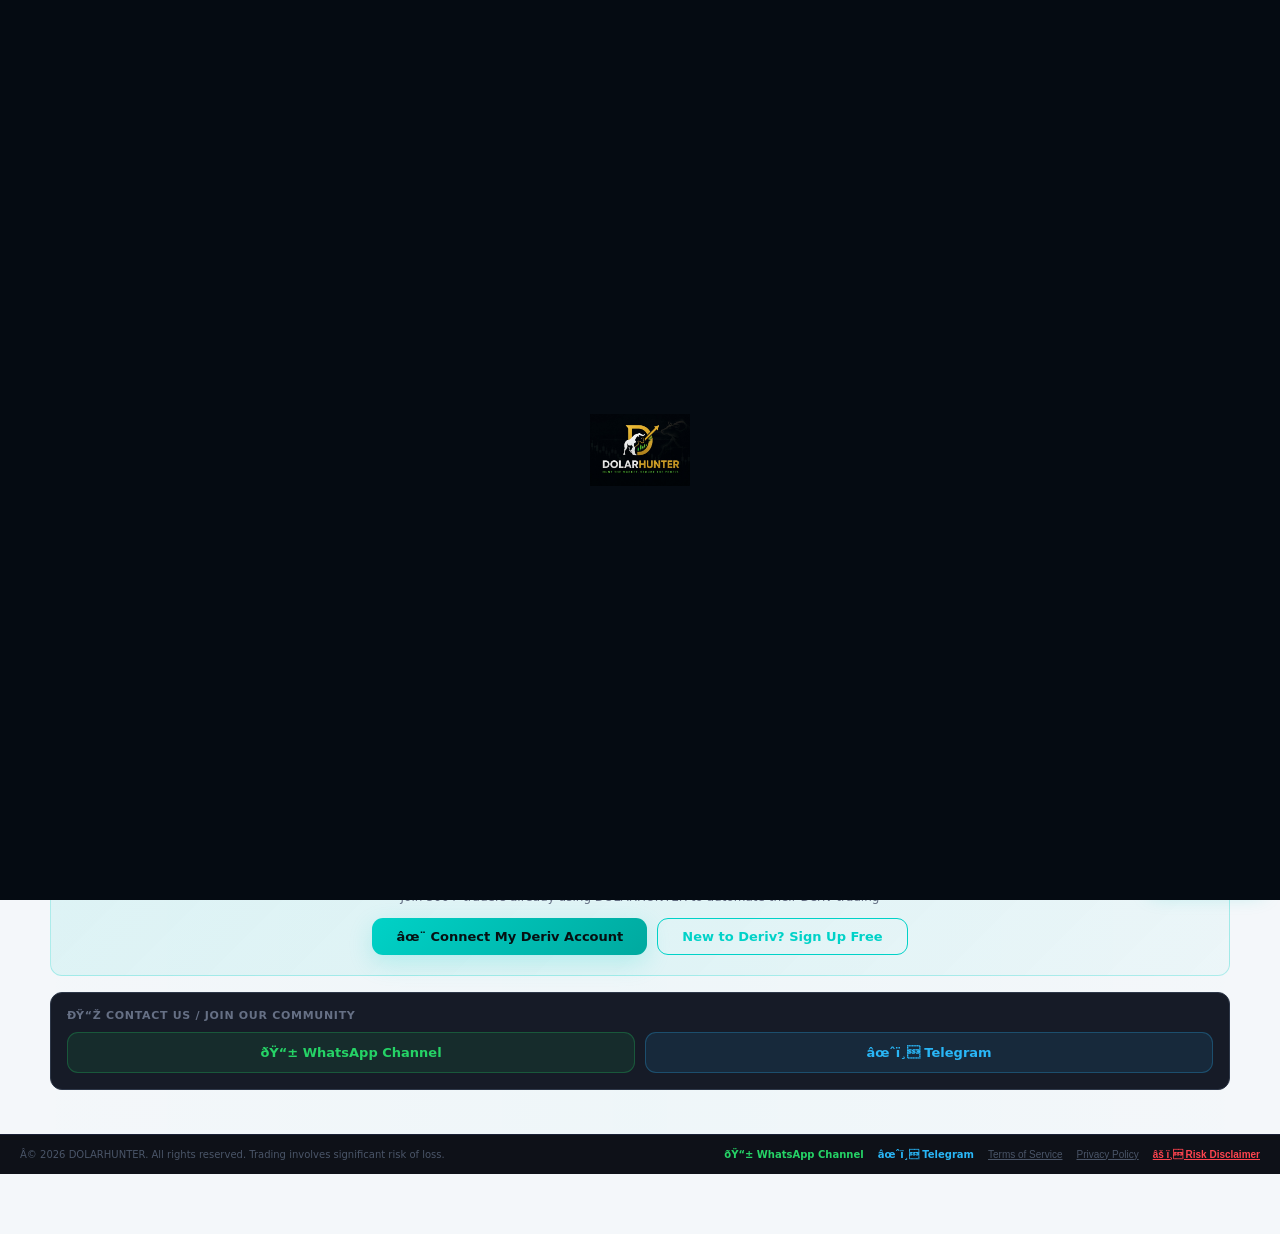
==== index.html @ e2e12a75 "Update DOLARHUNTER AI scanner and referral" ====
﻿<!DOCTYPE html>
<html lang="en">
<head>
    <meta charset="UTF-8">
    <meta name="viewport" content="width=device-width, initial-scale=1.0">
    <title>DOLARHUNTER | Smart Trading Platform</title>

    <!-- Google Analytics -->
    <script async src="https://www.googletagmanager.com/gtag/js?id=G-TRSEK0KK4P"></script>
    <script>
        window.dataLayer = window.dataLayer || [];
        function gtag(){dataLayer.push(arguments);}
        gtag('js', new Date());
        gtag('config', 'G-TRSEK0KK4P');
    </script>

    <!-- SEO Meta Tags -->
    <meta name="description" content="DOLARHUNTER â€” AI-powered automated trading platform built on Deriv. Real-time digit stats, AI scanner, automated bots, 68% avg win rate. Connect your Deriv account and start trading smarter.">
    <meta name="keywords" content="Deriv trading bot, automated trading, AI trading, digit stats, Deriv third party, trading platform, volatility indices bot">
    <meta name="author" content="DOLARHUNTER">
    <meta name="robots" content="index, follow">

    <!-- Favicon â€” shows logo in browser tab and Google results -->
    <link rel="icon" type="image/jpeg" href="logo.jpg">
    <link rel="apple-touch-icon" href="logo.jpg">
    <link rel="shortcut icon" href="logo.jpg">

    <!-- Open Graph â€” for WhatsApp, Facebook, Twitter previews -->
    <meta property="og:title" content="DOLARHUNTER | Smart AI Trading Platform">
    <meta property="og:description" content="AI-powered automated trading on Deriv. Real-time signals, digit stats, automated bots. Start trading smarter today.">
    <meta property="og:image" content="https://DOLARHUNTER.com/logo.jpg">
    <meta property="og:url" content="https://DOLARHUNTER.com">
    <meta property="og:type" content="website">
    <meta property="og:site_name" content="DOLARHUNTER">

    <!-- Twitter Card -->
    <meta name="twitter:card" content="summary">
    <meta name="twitter:title" content="DOLARHUNTER | Smart AI Trading Platform">
    <meta name="twitter:description" content="AI-powered automated trading on Deriv. Real-time signals, digit stats, automated bots.">
    <meta name="twitter:image" content="https://DOLARHUNTER.com/logo.jpg">

    <!-- Canonical URL -->
    <link rel="canonical" href="https://DOLARHUNTER.com">

    <style>
/* ============================================================
   DOLARHUNTER â€” Clean Dark Theme (Deriv-inspired)
   ============================================================ */
*,*::before,*::after{box-sizing:border-box;margin:0;padding:0;}
::-webkit-scrollbar{width:4px;height:4px;}
::-webkit-scrollbar-track{background:#1a1f2e;}
::-webkit-scrollbar-thumb{background:#2d3748;border-radius:2px;}
::-webkit-scrollbar-thumb:hover{background:#4a5568;}
:root{
    --bg:#0e1118;
    --bg2:#161b27;
    --bg3:#1e2534;
    --card:#1e2534;
    --border:#2d3748;
    --text:#e2e8f0;
    --muted:#718096;
    --dim:#4a5568;
    --pink:#ff444f;
    --teal:#00d2c8;
    --green:#00d79e;
    --red:#ff444f;
    --amber:#f6c343;
    --blue:#4299e1;
    --purple:#9f7aea;
}
body{font-family:'Inter',system-ui,sans-serif;background:var(--bg);color:var(--text);min-height:100vh;overflow-x:hidden;display:flex;flex-direction:column;user-select:none;padding-bottom:0;}
::selection{background:#ff444f33;color:#fff;}

/* â”€â”€ Header â”€â”€ */
header{height:56px;background:var(--bg2);border-bottom:1px solid var(--border);display:flex;align-items:center;justify-content:space-between;padding:0 16px;flex-shrink:0;}
.logo{font-size:18px;font-weight:900;letter-spacing:-.5px;}
.logo span{color:var(--teal);}
.header-right{display:flex;align-items:center;gap:10px;}
.balance-badge{background:var(--bg3);border:1px solid var(--border);border-radius:8px;padding:5px 12px;font-size:12px;font-weight:700;color:var(--teal);display:flex;align-items:center;gap:6px;}
.status-dot{width:7px;height:7px;border-radius:50%;background:var(--red);flex-shrink:0;}
.status-dot.live{background:var(--green);}

/* â”€â”€ Nav â”€â”€ */
nav{height:44px;background:var(--bg2);border-bottom:1px solid var(--border);display:flex;align-items:center;padding:0 12px;gap:2px;flex-shrink:0;overflow-x:auto;}
.tab-btn{padding:6px 14px;border-radius:6px;font-size:12px;font-weight:600;white-space:nowrap;color:var(--muted);cursor:pointer;border:none;background:transparent;transition:all .15s;}
.tab-btn:hover{background:var(--bg3);color:var(--text);}
.tab-btn.active{background:var(--teal);color:#000;font-weight:700;}

/* â”€â”€ Main â”€â”€ */
/* The whole page scrolls as one normal document now (sticky-footer
   pattern below) instead of each pane scrolling in an isolated,
   height-clipped box â€” that isolation was what squeezed the footer up
   against page content. `main` still fills any leftover viewport space
   when content is short, so the footer naturally sits at the bottom
   instead of floating mid-page. */
main{flex:1;position:relative;}
.tab-pane{display:none;width:100%;}
.tab-pane.active{display:flex;}
.tab-pane.scroll{display:none;}
.tab-pane.scroll.active{display:block;}
/* DBot and Chart are full-height "app" views (sidebars, live chart) â€”
   give them a real minimum height so they still fill the screen the way
   they always did, without clipping the page if their own internal
   panels ever need more room than the viewport. */
#bot-pane.active,#chart-pane.active{min-height:calc(100vh - 156px);}

/* â”€â”€ Inputs/Select â”€â”€ */
input,select{background:var(--bg);border:1px solid var(--border);color:var(--text);border-radius:6px;padding:7px 10px;font-size:12px;outline:none;font-family:inherit;width:100%;transition:border-color .15s;}
input:focus,select:focus{border-color:var(--teal);}
select option{background:var(--bg2);}
input::placeholder{color:var(--dim);}

/* â”€â”€ Buttons â”€â”€ */
.btn{border:none;border-radius:8px;font-weight:700;cursor:pointer;transition:all .15s;display:inline-flex;align-items:center;justify-content:center;gap:6px;font-family:inherit;}
.btn-teal{background:var(--teal);color:#000;}
.btn-teal:hover{opacity:.9;transform:translateY(-1px);}
.btn-red{background:var(--red);color:#fff;}
.btn-red:hover{opacity:.9;}
.btn-green{background:var(--green);color:#000;}
.btn-green:hover{opacity:.9;}
.btn-ghost{background:var(--bg3);color:var(--muted);border:1px solid var(--border);}
.btn-ghost:hover{color:var(--text);border-color:var(--teal);}
.btn-amber{background:var(--amber);color:#000;}
.btn-run{background:var(--teal);color:#000;font-size:14px;font-weight:900;padding:14px 32px;border-radius:8px;letter-spacing:.03em;box-shadow:0 4px 20px #00d2c844;}
.btn-run:hover{opacity:.9;transform:translateY(-1px);}
.btn-stop{background:var(--red);color:#fff;font-size:14px;font-weight:900;padding:14px 32px;border-radius:8px;}

/* â”€â”€ Cards â”€â”€ */
.card{background:var(--card);border:1px solid var(--border);border-radius:10px;}
.card-sm{background:var(--bg2);border:1px solid var(--border);border-radius:8px;}

/* â”€â”€ Badge â”€â”€ */
.badge{display:inline-flex;align-items:center;padding:2px 8px;border-radius:20px;font-size:10px;font-weight:700;}
.badge-green{background:#00d79e18;color:var(--green);border:1px solid #00d79e33;}
.badge-red{background:#ff444f18;color:var(--red);border:1px solid #ff444f33;}
.badge-amber{background:#f6c34318;color:var(--amber);border:1px solid #f6c34333;}
.badge-teal{background:#00d2c818;color:var(--teal);border:1px solid #00d2c833;}
.badge-purple{background:#9f7aea18;color:var(--purple);border:1px solid #9f7aea33;}
.badge-blue{background:#4299e118;color:var(--blue);border:1px solid #4299e133;}

/* â”€â”€ Separator â”€â”€ */
.sep{border:none;border-top:1px solid var(--border);}

/* â”€â”€ Sidebar â”€â”€ */
.sidebar{width:240px;flex-shrink:0;background:var(--bg2);border-right:1px solid var(--border);display:flex;flex-direction:column;overflow:hidden;}
.sidebar-right{width:280px;flex-shrink:0;background:var(--bg2);border-left:1px solid var(--border);display:flex;flex-direction:column;overflow:hidden;}

/* â”€â”€ Section header â”€â”€ */
.sec-head{font-size:10px;font-weight:700;color:var(--muted);text-transform:uppercase;letter-spacing:.08em;padding:10px 14px 6px;}

/* â”€â”€ Bot bar â”€â”€ */
#bot-bar{position:fixed;bottom:0;left:0;right:0;z-index:999;background:var(--bg2);border-top:1px solid var(--border);padding:10px 16px;display:flex;align-items:center;gap:12px;}
body{padding-bottom:60px;}

/* â”€â”€ D-Circles â”€â”€ */
.d-circle{width:66px;height:66px;border-radius:50%;display:flex;flex-direction:column;align-items:center;justify-content:center;cursor:pointer;border:2px solid var(--border);background:var(--bg3);transition:all .2s;user-select:none;}
.d-circle:hover{transform:scale(1.08);}
.d-circle.r0{background:linear-gradient(135deg,#00d79e,#00a07a);border-color:#00d79e;color:#000;}
.d-circle.r1{background:linear-gradient(135deg,#00d2c8,#008a84);border-color:#00d2c8;color:#000;}
.d-circle.r8{background:linear-gradient(135deg,#f6c343,#c49a00);border-color:#f6c343;color:#000;}
.d-circle.r9{background:linear-gradient(135deg,#ff444f,#c0001a);border-color:#ff444f;color:#fff;}
.d-circle.pred{box-shadow:0 0 0 3px var(--teal),0 0 16px #00d2c844;}

/* â”€â”€ Transaction rows (like screenshot) â”€â”€ */
.tx-row{display:flex;align-items:center;padding:12px 16px;border-bottom:1px solid var(--border);gap:12px;font-size:12px;transition:background .15s;}
.tx-row:hover{background:var(--bg3);}
.tx-type-icon{width:44px;height:44px;border-radius:8px;background:var(--bg3);display:flex;align-items:center;justify-content:center;flex-shrink:0;font-size:18px;}
.tx-spots{flex:1;}
.tx-entry{display:flex;align-items:center;gap:6px;margin-bottom:4px;}
.tx-exit{display:flex;align-items:center;gap:6px;}
.spot-dot{width:8px;height:8px;border-radius:50%;flex-shrink:0;}
.spot-dot.entry{background:var(--red);}
.spot-dot.exit{background:transparent;border:2px solid var(--muted);}
.tx-price{color:var(--text);font-family:monospace;font-weight:600;}
.tx-pnl{text-align:right;}
.tx-stake{color:var(--muted);font-size:11px;}
.tx-profit{color:var(--green);font-weight:700;font-size:13px;}
.tx-profit.loss{color:var(--red);}

/* â”€â”€ Summary bottom bar (like screenshot) â”€â”€ */
.summary-bar{background:var(--bg2);border-top:1px solid var(--border);padding:14px 16px;display:grid;grid-template-columns:1fr 1fr 1fr;gap:12px;flex-shrink:0;}
.summary-item{text-align:center;}
.summary-label{font-size:10px;color:var(--muted);margin-bottom:4px;font-weight:600;text-transform:uppercase;}
.summary-value{font-size:15px;font-weight:900;}

/* â”€â”€ Panel tabs (Summary/Transactions/Journal) â”€â”€ */
.panel-tabs{display:flex;border-bottom:1px solid var(--border);flex-shrink:0;}
.panel-tab{flex:1;padding:10px;text-align:center;font-size:12px;font-weight:600;color:var(--muted);cursor:pointer;border:none;background:transparent;border-bottom:2px solid transparent;transition:all .15s;}
.panel-tab.active{color:var(--teal);border-bottom-color:var(--teal);}

/* â”€â”€ AI Scanner â”€â”€ */
.scanner-signal{background:var(--bg3);border:1px solid var(--border);border-radius:8px;padding:12px;transition:all .15s;}
.scanner-signal.strong{border-color:var(--green);}
.scanner-signal.medium{border-color:var(--amber);}

/* â”€â”€ Market selector â”€â”€ */
.market-item{padding:8px 12px;cursor:pointer;border-radius:6px;font-size:12px;font-weight:500;color:var(--muted);display:flex;align-items:center;gap:8px;transition:all .15s;border-left:3px solid transparent;}
.market-item:hover{background:var(--bg3);color:var(--text);}
.market-item.active{background:#00d2c810;color:var(--teal);border-left-color:var(--teal);}

/* â”€â”€ Progress bar â”€â”€ */
.pbar{height:4px;background:var(--border);border-radius:2px;overflow:hidden;}
.pbar-fill{height:100%;border-radius:2px;transition:width .6s;}

/* â”€â”€ Notification â”€â”€ */
#notif-wrap{position:fixed;top:70px;right:14px;z-index:9999;display:flex;flex-direction:column;gap:8px;max-width:290px;pointer-events:none;}
.notif{background:var(--bg3);border:1px solid var(--teal);border-radius:10px;padding:12px 14px;box-shadow:0 8px 24px #00000055;animation:nIn .3s ease;pointer-events:all;}
.notif.err{border-color:var(--red);}
.notif.warn{border-color:var(--amber);}
@keyframes nIn{from{opacity:0;transform:translateX(20px);}to{opacity:1;transform:translateX(0);}}

/* â”€â”€ Journal line â”€â”€ */
.jline{font-size:10px;padding:2px 0;font-family:monospace;}
.jline.w{color:var(--green);}
.jline.l{color:var(--red);}
.jline.i{color:var(--blue);}
.jline.x{color:var(--amber);}
.jline.d{color:var(--muted);}

/* â”€â”€ Dir button â”€â”€ */
.dir-btn{padding:6px 14px;border-radius:6px;font-size:11px;font-weight:700;border:1px solid var(--border);background:var(--bg);color:var(--muted);cursor:pointer;transition:all .15s;}
.dir-btn.pos{border-color:var(--teal);background:#00d2c814;color:var(--teal);}
.dir-btn.neg{border-color:var(--red);background:#ff444f14;color:var(--red);}

/* â”€â”€ Chart iframe â”€â”€ */
.chart-frame{flex:1;border:none;width:100%;min-height:0;display:block;}

/* â”€â”€ Iframe container â”€â”€ */
.iframe-wrap{flex:1;display:flex;flex-direction:column;overflow:hidden;min-height:0;}

/* â”€â”€ Accumulators â€” compact responsive layout â”€â”€ */
#accu-pane{padding:12px;}
#accu-pane .accu-wrap{max-width:900px;margin:0 auto;display:flex;flex-direction:column;gap:10px;}
.accu-row-2{display:grid;grid-template-columns:1fr 1fr;gap:10px;}
.accu-row-3{display:grid;grid-template-columns:1fr 1fr 1fr;gap:8px;}
.accu-card{padding:12px;}

/* â”€â”€ APA style selector â”€â”€ */
.apa-style-btn.apa-style-active{border-color:var(--teal);background:#00d2c814;color:var(--teal);}
.apa-style-btn.apa-style-active span{color:inherit;}

@media(max-width:768px){
    /* Hide sidebars by default on mobile */
    .sidebar,.sidebar-right{ display:none; }

    /* DBot mobile layout â€” show settings as bottom sheet */
    #bot-pane.active { flex-direction: column !important; }
    #bot-pane .sidebar {
        display: flex !important;
        width: 100% !important;
        max-height: 0;
        overflow: hidden;
        transition: max-height 0.3s ease;
        border-right: none !important;
        border-top: 1px solid var(--border);
        order: 2;
    }
    #bot-pane .sidebar.mobile-open {
        max-height: 70vh;
        overflow-y: auto;
    }
    #bot-pane > div:not(.sidebar):not(.sidebar-right) {
        order: 1;
        min-height: 0;
        flex: 1;
    }
    /* Hide right AI panel on mobile */
    #bot-pane .sidebar-right { display: none !important; }

    /* Mobile bot toggle button */
    #mobile-bot-settings-btn {
        display: flex !important;
    }

    /* Accumulators â€” stack to single column on mobile */
    .accu-row-2,.accu-row-3{grid-template-columns:1fr;}
    #accu-pane{padding:10px;}
}
@media(min-width:769px){
    #mobile-bot-settings-btn { display: none !important; }
}
/* â”€â”€ Testimonials marquee â€” auto-scrolls right to left â”€â”€ */
.testimonial-viewport{overflow:hidden;position:relative;-webkit-mask-image:linear-gradient(90deg,transparent,#000 24px,#000 calc(100% - 24px),transparent);mask-image:linear-gradient(90deg,transparent,#000 24px,#000 calc(100% - 24px),transparent);}
.testimonial-track{display:flex;flex-direction:row;gap:10px;width:max-content;animation:testimonialMarquee 42s linear infinite;}
.testimonial-viewport:hover .testimonial-track{animation-play-state:paused;}
@keyframes testimonialMarquee{from{transform:translateX(0);}to{transform:translateX(-50%);}}
@media(max-width:768px){.testimonial-track{animation-duration:30s;}}
    </style>
    <link rel="stylesheet" href="styles.css">
</head>
<body style="margin:0;">
<div id="dolarhunter-splash">
    <img src="logo.jpg" alt="DOLARHUNTER">
</div>

<!-- Notifications -->
<div id="notif-wrap"></div>

<!-- â•â•â• HEADER â•â•â• -->
<header class="dh-topbar">

    <div class="dh-brand-simple"><span>DOLAR</span><img src="logo-icon.png" alt=""><span>HUNTER</span></div>

    <div class="dh-topbar-right">
    <div class="dh-social-links">
        <a
            class="dh-social-btn dh-whatsapp"
            href="https://whatsapp.com/channel/0029VbCwz36GU3BGMCt37r0F"
            target="_blank"
            rel="noopener noreferrer"
            aria-label="Join DOLARHUNTER WhatsApp Channel"
            title="DOLARHUNTER WhatsApp Channel">
            <span>WhatsApp</span>
        </a>

        <a
            class="dh-social-btn dh-telegram"
            href="https://t.me/+NqKRAjOqnmA1MjI8"
            target="_blank"
            rel="noopener noreferrer"
            aria-label="Join DOLARHUNTER Telegram"
            title="DOLARHUNTER Telegram">
            <span>Telegram</span>
        </a>
    </div>
    <button
        id="theme-toggle"
        class="dh-theme-toggle"
        type="button"
        onclick="toggleTheme()"
        aria-label="Toggle light and dark mode"
        title="Toggle theme">
        <span id="theme-icon">☀</span>
        <span id="theme-label">Light</span>
    </button>

        <div class="dh-market-live">
            <span></span>
            LIVE
        </div>

        <button onclick="loginWithDeriv()"
                id="btn-login"
                class="dh-btn-login">
            Log in
        </button>

        <button onclick="signUpWithDeriv()"
                id="btn-signup"
                class="dh-btn-signup">
            Sign up
        </button>

    </div>

</header>

<!-- â•â•â• NAV â•â•â• -->
<nav>
    <button id="tab-btn-dashboard" onclick="switchTab('dashboard')" class="tab-btn active">ðŸ“Š Dashboard</button>
    <button id="tab-btn-accu"      onclick="switchTab('accu')"      class="tab-btn">ðŸ“ˆ Accumulators</button>
    <button id="tab-btn-bulk"      onclick="switchTab('bulk')"      class="tab-btn">ðŸ“¦ Bulk Trading</button>
    <button id="tab-btn-scanner"   onclick="switchTab('scanner')"   class="tab-btn">ðŸ§  AI Scanner</button>
    <button id="tab-btn-bot"       onclick="switchTab('bot')"       class="tab-btn">ðŸ¤– DBot</button>
    <button id="tab-btn-chart"     onclick="switchTab('chart')"     class="tab-btn">ðŸ“ˆ Chart</button>
    <button id="tab-btn-digits"    onclick="switchTab('digits')"    class="tab-btn">0ï¸âƒ£ D-Stats</button>
    <button id="tab-btn-mt5"       onclick="switchTab('mt5')"       class="tab-btn">ðŸ“Š MT5 Signals</button>
</nav>

<!-- â•â•â• MAIN â•â•â• -->
<main>

<!-- â”€â”€ DASHBOARD â”€â”€ -->
<div id="dashboard-pane" class="tab-pane scroll active" style="padding:16px;">
    <div style="max-width:680px;margin:0 auto;">

        <!-- Auth card -->
        <div id="auth-card" class="card" style="padding:40px;text-align:center;margin-bottom:16px;">
            <div style="width:64px;height:64px;border-radius:50%;background:#00d2c818;border:2px solid var(--teal);display:flex;align-items:center;justify-content:center;font-size:28px;margin:0 auto 16px;">ðŸ’Ž</div>
            <h2 style="font-size:22px;font-weight:900;margin-bottom:8px;">Welcome to <span class="dh-welcome-dolar">DOLAR</span><span class="dh-welcome-hunter">HUNTER</span></h2>
            <p style="color:var(--muted);font-size:13px;margin-bottom:24px;">Connect your Deriv account to start AI-powered automated trading.</p>
            <button onclick="loginWithDeriv()" class="btn btn-teal" style="width:100%;padding:14px;font-size:14px;border-radius:8px;margin-bottom:10px;">âœ¨ Connect My Deriv Account</button>
            <button onclick="signUpWithDeriv()" class="btn btn-ghost" style="width:100%;padding:12px;font-size:13px;border-radius:8px;">New to Deriv? Create Free Account â†’</button>
            <div id="conn-status" style="display:none;margin-top:12px;font-size:11px;padding:10px;border-radius:8px;border:1px solid var(--border);color:var(--muted);"></div>
        </div>

        <!-- Testimonials & Stats â€” always visible -->
        <div style="margin-bottom:16px;">

            <!-- Platform stats bar -->
            <div style="display:grid;grid-template-columns:repeat(4,1fr);gap:10px;margin-bottom:16px;">
                <div style="background:var(--bg2);border:1px solid var(--border);border-radius:10px;padding:14px;text-align:center;">
                    <div style="font-size:22px;font-weight:900;color:var(--teal);">2,840+</div>
                    <div style="font-size:10px;color:var(--muted);margin-top:3px;text-transform:uppercase;font-weight:700;">Trades Executed</div>
                </div>
                <div style="background:var(--bg2);border:1px solid var(--border);border-radius:10px;padding:14px;text-align:center;">
                    <div style="font-size:22px;font-weight:900;color:var(--green);">68%</div>
                    <div style="font-size:10px;color:var(--muted);margin-top:3px;text-transform:uppercase;font-weight:700;">Avg Win Rate</div>
                </div>
                <div style="background:var(--bg2);border:1px solid var(--border);border-radius:10px;padding:14px;text-align:center;">
                    <div style="font-size:22px;font-weight:900;color:var(--amber);">500+</div>
                    <div style="font-size:10px;color:var(--muted);margin-top:3px;text-transform:uppercase;font-weight:700;">Active Users</div>
                </div>
                <div style="background:var(--bg2);border:1px solid var(--border);border-radius:10px;padding:14px;text-align:center;">
                    <div style="font-size:22px;font-weight:900;color:#ff444f;">4.8 â­</div>
                    <div style="font-size:10px;color:var(--muted);margin-top:3px;text-transform:uppercase;font-weight:700;">User Rating</div>
                </div>
            </div>

            <!-- Testimonials -->
            <div style="background:var(--bg2);border:1px solid var(--border);border-radius:12px;padding:16px;margin-bottom:16px;">
                <div style="font-size:11px;font-weight:900;color:var(--muted);text-transform:uppercase;letter-spacing:.08em;margin-bottom:12px;">ðŸ’¬ What Our Traders Say</div>
                <div class="testimonial-viewport">
                <div class="testimonial-track">

                    <!-- Testimonial 1 -->
                    <div style="background:var(--bg);border:1px solid var(--border);border-radius:10px;padding:14px;min-width:260px;max-width:260px;scroll-snap-align:start;flex-shrink:0;">
                        <div style="display:flex;align-items:center;gap:10px;margin-bottom:8px;">
                            <div style="width:38px;height:38px;border-radius:50%;background:linear-gradient(135deg,#00d2c8,#00a09a);display:flex;align-items:center;justify-content:center;font-size:16px;font-weight:900;color:#000;flex-shrink:0;">J</div>
                            <div>
                                <div style="font-size:12px;font-weight:900;color:var(--text);">James M.</div>
                                <div style="font-size:10px;color:var(--muted);">Nairobi, Kenya</div>
                            </div>
                            <div style="margin-left:auto;color:#fbbf24;font-size:12px;">â˜…â˜…â˜…â˜…â˜…</div>
                        </div>
                        <p style="font-size:11px;color:var(--muted);line-height:1.5;">"The AI scanner is incredible. It told me to trade Even Only on V50 at 89% confidence and I won 8 trades in a row. Best trading platform I've used!"</p>
                        <div style="font-size:9px;color:var(--dim);margin-top:8px;">Verified Trader Â· 3 days ago</div>
                    </div>

                    <!-- Testimonial 2 -->
                    <div style="background:var(--bg);border:1px solid var(--border);border-radius:10px;padding:14px;min-width:260px;max-width:260px;scroll-snap-align:start;flex-shrink:0;">
                        <div style="display:flex;align-items:center;gap:10px;margin-bottom:8px;">
                            <div style="width:38px;height:38px;border-radius:50%;background:linear-gradient(135deg,#9f7aea,#6d28d9);display:flex;align-items:center;justify-content:center;font-size:16px;font-weight:900;color:#fff;flex-shrink:0;">S</div>
                            <div>
                                <div style="font-size:12px;font-weight:900;color:var(--text);">Sarah K.</div>
                                <div style="font-size:10px;color:var(--muted);">Lagos, Nigeria</div>
                            </div>
                            <div style="margin-left:auto;color:#fbbf24;font-size:12px;">â˜…â˜…â˜…â˜…â˜…</div>
                        </div>
                        <p style="font-size:11px;color:var(--muted);line-height:1.5;">"I was skeptical at first but the bot actually works! Made $120 profit in my first week. The stop loss feature saved me when the market reversed. 10/10!"</p>
                        <div style="font-size:9px;color:var(--dim);margin-top:8px;">Verified Trader Â· 1 week ago</div>
                    </div>

                    <!-- Testimonial 3 -->
                    <div style="background:var(--bg);border:1px solid var(--border);border-radius:10px;padding:14px;min-width:260px;max-width:260px;scroll-snap-align:start;flex-shrink:0;">
                        <div style="display:flex;align-items:center;gap:10px;margin-bottom:8px;">
                            <div style="width:38px;height:38px;border-radius:50%;background:linear-gradient(135deg,#f59e0b,#d97706);display:flex;align-items:center;justify-content:center;font-size:16px;font-weight:900;color:#000;flex-shrink:0;">D</div>
                            <div>
                                <div style="font-size:12px;font-weight:900;color:var(--text);">David O.</div>
                                <div style="font-size:10px;color:var(--muted);">Accra, Ghana</div>
                            </div>
                            <div style="margin-left:auto;color:#fbbf24;font-size:12px;">â˜…â˜…â˜…â˜…â˜†</div>
                        </div>
                        <p style="font-size:11px;color:var(--muted);line-height:1.5;">"The digit stats are exactly like Deriv's own platform. I use the AI scanner every morning to find the best market before I start trading. Very professional!"</p>
                        <div style="font-size:9px;color:var(--dim);margin-top:8px;">Verified Trader Â· 2 weeks ago</div>
                    </div>

                    <!-- Testimonial 4 -->
                    <div style="background:var(--bg);border:1px solid var(--border);border-radius:10px;padding:14px;min-width:260px;max-width:260px;scroll-snap-align:start;flex-shrink:0;">
                        <div style="display:flex;align-items:center;gap:10px;margin-bottom:8px;">
                            <div style="width:38px;height:38px;border-radius:50%;background:linear-gradient(135deg,#ff444f,#c0001a);display:flex;align-items:center;justify-content:center;font-size:16px;font-weight:900;color:#fff;flex-shrink:0;">A</div>
                            <div>
                                <div style="font-size:12px;font-weight:900;color:var(--text);">Amina B.</div>
                                <div style="font-size:10px;color:var(--muted);">Dar es Salaam, Tanzania</div>
                            </div>
                            <div style="margin-left:auto;color:#fbbf24;font-size:12px;">â˜…â˜…â˜…â˜…â˜…</div>
                        </div>
                        <p style="font-size:11px;color:var(--muted);line-height:1.5;">"Finally a platform that works on my phone! The AI auto-update feature is amazing â€” it changes direction based on market conditions automatically. Love it!"</p>
                        <div style="font-size:9px;color:var(--dim);margin-top:8px;">Verified Trader Â· 5 days ago</div>
                    </div>

                    <!-- Testimonial 5 -->
                    <div style="background:var(--bg);border:1px solid var(--border);border-radius:10px;padding:14px;min-width:260px;max-width:260px;scroll-snap-align:start;flex-shrink:0;">
                        <div style="display:flex;align-items:center;gap:10px;margin-bottom:8px;">
                            <div style="width:38px;height:38px;border-radius:50%;background:linear-gradient(135deg,#10b981,#059669);display:flex;align-items:center;justify-content:center;font-size:16px;font-weight:900;color:#fff;flex-shrink:0;">P</div>
                            <div>
                                <div style="font-size:12px;font-weight:900;color:var(--text);">Peter N.</div>
                                <div style="font-size:10px;color:var(--muted);">Kampala, Uganda</div>
                            </div>
                            <div style="margin-left:auto;color:#fbbf24;font-size:12px;">â˜…â˜…â˜…â˜…â˜…</div>
                        </div>
                        <p style="font-size:11px;color:var(--muted);line-height:1.5;">"The martingale with stop loss is perfectly balanced. I set $5 stop loss and $20 take profit and the bot handles everything. Withdrew $200 this month!"</p>
                        <div style="font-size:9px;color:var(--dim);margin-top:8px;">Verified Trader Â· 1 week ago</div>
                    </div>

                    <!-- Testimonial 6 -->
                    <div style="background:var(--bg);border:1px solid var(--border);border-radius:10px;padding:14px;min-width:260px;max-width:260px;scroll-snap-align:start;flex-shrink:0;">
                        <div style="display:flex;align-items:center;gap:10px;margin-bottom:8px;">
                            <div style="width:38px;height:38px;border-radius:50%;background:linear-gradient(135deg,#3b82f6,#1d4ed8);display:flex;align-items:center;justify-content:center;font-size:16px;font-weight:900;color:#fff;flex-shrink:0;">R</div>
                            <div>
                                <div style="font-size:12px;font-weight:900;color:var(--text);">Ruth W.</div>
                                <div style="font-size:10px;color:var(--muted);">Mombasa, Kenya</div>
                            </div>
                            <div style="margin-left:auto;color:#fbbf24;font-size:12px;">â˜…â˜…â˜…â˜…â˜…</div>
                        </div>
                        <p style="font-size:11px;color:var(--muted);line-height:1.5;">"I connected my Deriv account in less than a minute. The interface is clean and easy to understand even for beginners. The AI signals are spot on!"</p>
                        <div style="font-size:9px;color:var(--dim);margin-top:8px;">Verified Trader Â· 3 days ago</div>
                    </div>

                    <!-- Duplicate set â€” makes the right-to-left marquee loop seamlessly -->
                    <div style="background:var(--bg);border:1px solid var(--border);border-radius:10px;padding:14px;min-width:260px;max-width:260px;flex-shrink:0;" aria-hidden="true">
                        <div style="display:flex;align-items:center;gap:10px;margin-bottom:8px;">
                            <div style="width:38px;height:38px;border-radius:50%;background:linear-gradient(135deg,#00d2c8,#00a09a);display:flex;align-items:center;justify-content:center;font-size:16px;font-weight:900;color:#000;flex-shrink:0;">J</div>
                            <div>
                                <div style="font-size:12px;font-weight:900;color:var(--text);">James M.</div>
                                <div style="font-size:10px;color:var(--muted);">Nairobi, Kenya</div>
                            </div>
                            <div style="margin-left:auto;color:#fbbf24;font-size:12px;">â˜…â˜…â˜…â˜…â˜…</div>
                        </div>
                        <p style="font-size:11px;color:var(--muted);line-height:1.5;">"The AI scanner is incredible. It told me to trade Even Only on V50 at 89% confidence and I won 8 trades in a row. Best trading platform I've used!"</p>
                        <div style="font-size:9px;color:var(--dim);margin-top:8px;">Verified Trader Â· 3 days ago</div>
                    </div>

                    <div style="background:var(--bg);border:1px solid var(--border);border-radius:10px;padding:14px;min-width:260px;max-width:260px;flex-shrink:0;" aria-hidden="true">
                        <div style="display:flex;align-items:center;gap:10px;margin-bottom:8px;">
                            <div style="width:38px;height:38px;border-radius:50%;background:linear-gradient(135deg,#9f7aea,#6d28d9);display:flex;align-items:center;justify-content:center;font-size:16px;font-weight:900;color:#fff;flex-shrink:0;">S</div>
                            <div>
                                <div style="font-size:12px;font-weight:900;color:var(--text);">Sarah K.</div>
                                <div style="font-size:10px;color:var(--muted);">Lagos, Nigeria</div>
                            </div>
                            <div style="margin-left:auto;color:#fbbf24;font-size:12px;">â˜…â˜…â˜…â˜…â˜…</div>
                        </div>
                        <p style="font-size:11px;color:var(--muted);line-height:1.5;">"I was skeptical at first but the bot actually works! Made $120 profit in my first week. The stop loss feature saved me when the market reversed. 10/10!"</p>
                        <div style="font-size:9px;color:var(--dim);margin-top:8px;">Verified Trader Â· 1 week ago</div>
                    </div>

                    <div style="background:var(--bg);border:1px solid var(--border);border-radius:10px;padding:14px;min-width:260px;max-width:260px;flex-shrink:0;" aria-hidden="true">
                        <div style="display:flex;align-items:center;gap:10px;margin-bottom:8px;">
                            <div style="width:38px;height:38px;border-radius:50%;background:linear-gradient(135deg,#f59e0b,#d97706);display:flex;align-items:center;justify-content:center;font-size:16px;font-weight:900;color:#000;flex-shrink:0;">D</div>
                            <div>
                                <div style="font-size:12px;font-weight:900;color:var(--text);">David O.</div>
                                <div style="font-size:10px;color:var(--muted);">Accra, Ghana</div>
                            </div>
                            <div style="margin-left:auto;color:#fbbf24;font-size:12px;">â˜…â˜…â˜…â˜…â˜†</div>
                        </div>
                        <p style="font-size:11px;color:var(--muted);line-height:1.5;">"The digit stats are exactly like Deriv's own platform. I use the AI scanner every morning to find the best market before I start trading. Very professional!"</p>
                        <div style="font-size:9px;color:var(--dim);margin-top:8px;">Verified Trader Â· 2 weeks ago</div>
                    </div>

                    <div style="background:var(--bg);border:1px solid var(--border);border-radius:10px;padding:14px;min-width:260px;max-width:260px;flex-shrink:0;" aria-hidden="true">
                        <div style="display:flex;align-items:center;gap:10px;margin-bottom:8px;">
                            <div style="width:38px;height:38px;border-radius:50%;background:linear-gradient(135deg,#ff444f,#c0001a);display:flex;align-items:center;justify-content:center;font-size:16px;font-weight:900;color:#fff;flex-shrink:0;">A</div>
                            <div>
                                <div style="font-size:12px;font-weight:900;color:var(--text);">Amina B.</div>
                                <div style="font-size:10px;color:var(--muted);">Dar es Salaam, Tanzania</div>
                            </div>
                            <div style="margin-left:auto;color:#fbbf24;font-size:12px;">â˜…â˜…â˜…â˜…â˜…</div>
                        </div>
                        <p style="font-size:11px;color:var(--muted);line-height:1.5;">"Finally a platform that works on my phone! The AI auto-update feature is amazing â€” it changes direction based on market conditions automatically. Love it!"</p>
                        <div style="font-size:9px;color:var(--dim);margin-top:8px;">Verified Trader Â· 5 days ago</div>
                    </div>

                    <div style="background:var(--bg);border:1px solid var(--border);border-radius:10px;padding:14px;min-width:260px;max-width:260px;flex-shrink:0;" aria-hidden="true">
                        <div style="display:flex;align-items:center;gap:10px;margin-bottom:8px;">
                            <div style="width:38px;height:38px;border-radius:50%;background:linear-gradient(135deg,#10b981,#059669);display:flex;align-items:center;justify-content:center;font-size:16px;font-weight:900;color:#fff;flex-shrink:0;">P</div>
                            <div>
                                <div style="font-size:12px;font-weight:900;color:var(--text);">Peter N.</div>
                                <div style="font-size:10px;color:var(--muted);">Kampala, Uganda</div>
                            </div>
                            <div style="margin-left:auto;color:#fbbf24;font-size:12px;">â˜…â˜…â˜…â˜…â˜…</div>
                        </div>
                        <p style="font-size:11px;color:var(--muted);line-height:1.5;">"The martingale with stop loss is perfectly balanced. I set $5 stop loss and $20 take profit and the bot handles everything. Withdrew $200 this month!"</p>
                        <div style="font-size:9px;color:var(--dim);margin-top:8px;">Verified Trader Â· 1 week ago</div>
                    </div>

                    <div style="background:var(--bg);border:1px solid var(--border);border-radius:10px;padding:14px;min-width:260px;max-width:260px;flex-shrink:0;" aria-hidden="true">
                        <div style="display:flex;align-items:center;gap:10px;margin-bottom:8px;">
                            <div style="width:38px;height:38px;border-radius:50%;background:linear-gradient(135deg,#3b82f6,#1d4ed8);display:flex;align-items:center;justify-content:center;font-size:16px;font-weight:900;color:#fff;flex-shrink:0;">R</div>
                            <div>
                                <div style="font-size:12px;font-weight:900;color:var(--text);">Ruth W.</div>
                                <div style="font-size:10px;color:var(--muted);">Mombasa, Kenya</div>
                            </div>
                            <div style="margin-left:auto;color:#fbbf24;font-size:12px;">â˜…â˜…â˜…â˜…â˜…</div>
                        </div>
                        <p style="font-size:11px;color:var(--muted);line-height:1.5;">"I connected my Deriv account in less than a minute. The interface is clean and easy to understand even for beginners. The AI signals are spot on!"</p>
                        <div style="font-size:9px;color:var(--dim);margin-top:8px;">Verified Trader Â· 3 days ago</div>
                    </div>

                </div>
                </div>
            </div>

            <!-- CTA Banner -->
            <div style="background:linear-gradient(135deg,#00d2c818,#00d2c808);border:1px solid #00d2c844;border-radius:12px;padding:20px;text-align:center;margin-bottom:16px;">
                <div style="font-size:16px;font-weight:900;color:var(--text);margin-bottom:6px;">ðŸš€ Ready to Start Trading?</div>
                <div style="font-size:12px;color:var(--muted);margin-bottom:14px;">Join 500+ traders already using DOLARHUNTER to automate their Deriv trading</div>
                <div style="display:flex;gap:10px;justify-content:center;flex-wrap:wrap;">
                    <button onclick="loginWithDeriv()" class="btn btn-teal" style="padding:10px 24px;font-size:13px;">âœ¨ Connect My Deriv Account</button>
                    <button onclick="signUpWithDeriv()" class="btn" style="background:transparent;border:1px solid var(--teal);color:var(--teal);padding:10px 24px;font-size:13px;">New to Deriv? Sign Up Free</button>
                </div>
            </div>

            <!-- Contact / Community -->
            <div style="background:var(--bg2);border:1px solid var(--border);border-radius:12px;padding:16px;margin-bottom:16px;">
                <div style="font-size:11px;font-weight:900;color:var(--muted);text-transform:uppercase;letter-spacing:.08em;margin-bottom:10px;">ðŸ“ž Contact Us / Join Our Community</div>
                <div style="display:flex;gap:10px;flex-wrap:wrap;">
                    <a href="https://whatsapp.com/channel/0029Vb8RepJDeON2hcLhah2c" target="_blank" rel="noopener"
                       class="btn" style="flex:1;min-width:200px;background:#25D36618;border:1px solid #25D36644;color:#25D366;padding:12px;font-size:13px;font-weight:700;text-decoration:none;">
                        ðŸ“± WhatsApp Channel
                    </a>
                    <a href="https://t.me/DOLARHUNTER" target="_blank" rel="noopener"
                       class="btn" style="flex:1;min-width:200px;background:#29b6f618;border:1px solid #29b6f644;color:#29b6f6;padding:12px;font-size:13px;font-weight:700;text-decoration:none;">
                        âœˆï¸ Telegram
                    </a>
                </div>
            </div>
        </div>

        <!-- Post-login stats -->
        <div id="dash-stats" style="display:none;">
            <div style="display:grid;grid-template-columns:repeat(4,1fr);gap:10px;margin-bottom:14px;">
                <div class="card-sm" style="padding:12px;text-align:center;">
                    <div style="font-size:9px;color:var(--muted);margin-bottom:4px;text-transform:uppercase;font-weight:700;">Total Runs</div>
                    <div id="ds-runs" style="font-size:22px;font-weight:900;">0</div>
                </div>
                <div class="card-sm" style="padding:12px;text-align:center;">
                    <div style="font-size:9px;color:var(--muted);margin-bottom:4px;text-transform:uppercase;font-weight:700;">Win Rate</div>
                    <div id="ds-wr" style="font-size:22px;font-weight:900;color:var(--teal);">0%</div>
                </div>
                <div class="card-sm" style="padding:12px;text-align:center;">
                    <div style="font-size:9px;color:var(--muted);margin-bottom:4px;text-transform:uppercase;font-weight:700;">Profit/Loss</div>
                    <div id="ds-pl" style="font-size:22px;font-weight:900;">$0.00</div>
                </div>
                <div class="card-sm" style="padding:12px;text-align:center;">
                    <div style="font-size:9px;color:var(--muted);margin-bottom:4px;text-transform:uppercase;font-weight:700;">Active Bot</div>
                    <div id="ds-bot" style="font-size:11px;font-weight:900;color:var(--teal);overflow:hidden;text-overflow:ellipsis;white-space:nowrap;">None</div>
                </div>
            </div>
            <div class="card" style="padding:14px;">
                <div style="font-size:10px;font-weight:700;color:var(--muted);text-transform:uppercase;margin-bottom:10px;">Recent Trades</div>
                <div id="recent-trades"><div style="font-size:11px;color:var(--dim);text-align:center;padding:16px;">No trades yet</div></div>
            </div>
        </div>
    </div>
</div>

<!-- â”€â”€ DBOT â”€â”€ -->
<div id="bot-pane" class="tab-pane" style="flex-direction:row;">

    <!-- LEFT: Bot settings -->
    <div class="sidebar">
        <div class="sec-head">âš™ï¸ Bot Settings</div>
        <div style="padding:12px;display:flex;flex-direction:column;gap:10px;overflow-y:auto;flex:1;">

            <!-- Active bot indicator -->
            <div class="card-sm" style="padding:10px;">
                <div style="font-size:9px;color:var(--muted);text-transform:uppercase;font-weight:700;margin-bottom:4px;">Active Bot</div>
                <div id="active-bot-name" style="font-size:13px;font-weight:900;color:var(--teal);">Configure below</div>
            </div>

            <div>
                <div style="font-size:9px;font-weight:700;color:var(--muted);text-transform:uppercase;margin-bottom:4px;">Market</div>
                <select id="bot-market" onchange="onMarketChange()">
                    <optgroup label="Continuous Indices">
                        <option value="R_10">Volatility 10 Index</option>
                        <option value="R_25">Volatility 25 Index</option>
                        <option value="R_50">Volatility 50 Index</option>
                        <option value="R_75">Volatility 75 Index</option>
                        <option value="R_100">Volatility 100 Index</option>
                    </optgroup>
                    <optgroup label="1s Indices">
                        <option value="1HZ10V">Volatility 10 (1s)</option>
                        <option value="1HZ25V">Volatility 25 (1s)</option>
                        <option value="1HZ50V">Volatility 50 (1s)</option>
                        <option value="1HZ75V">Volatility 75 (1s)</option>
                        <option value="1HZ100V">Volatility 100 (1s)</option>
                    </optgroup>
                    <optgroup label="Jump Indices">
                        <option value="jump_10">Jump 10 Index</option>
                        <option value="jump_25">Jump 25 Index</option>
                        <option value="jump_50">Jump 50 Index</option>
                        <option value="jump_75">Jump 75 Index</option>
                        <option value="jump_100">Jump 100 Index</option>
                    </optgroup>
                </select>
            </div>

            <div>
                <div style="font-size:9px;font-weight:700;color:var(--muted);text-transform:uppercase;margin-bottom:4px;">Trade Type</div>
                <select id="bot-type" onchange="onTypeChange()">
                    <option value="over_under">Over / Under</option>
                    <option value="even_odd">Even / Odd</option>
                    <option value="rise_fall">Rise / Fall</option>
                    <option value="only_ups_downs">Only Ups / Only Downs</option>
                </select>
            </div>

            <div>
                <div style="font-size:9px;font-weight:700;color:var(--muted);text-transform:uppercase;margin-bottom:6px;">Direction <span style="color:var(--red);">*</span></div>
                <div id="dir-controls" style="display:flex;gap:6px;flex-wrap:wrap;"></div>
            </div>

            <div id="pred-wrap">
                <div style="font-size:9px;font-weight:700;color:var(--muted);text-transform:uppercase;margin-bottom:4px;">Prediction (0â€“9)</div>
                <input type="number" id="bot-pred" value="5" min="0" max="9">
            </div>

            <div>
                <div style="font-size:9px;font-weight:700;color:var(--muted);text-transform:uppercase;margin-bottom:4px;">Duration (Ticks)</div>
                <input type="number" id="bot-dur" value="1" min="1" max="10">
            </div>

            <hr class="sep">
            <div style="font-size:9px;font-weight:900;color:var(--muted);text-transform:uppercase;letter-spacing:.06em;">ðŸ’° Money Management</div>

            <div>
                <div style="font-size:9px;font-weight:700;color:var(--muted);text-transform:uppercase;margin-bottom:4px;">Initial Stake (USD)</div>
                <input type="number" id="bot-stake" value="1.00" step="0.50" min="0.35">
            </div>

            <div>
                <div style="font-size:9px;font-weight:700;color:var(--muted);text-transform:uppercase;margin-bottom:4px;">Martingale Ã—</div>
                <input type="number" id="bot-mg" value="1.5" step="0.1" min="1">
            </div>

            <div style="display:grid;grid-template-columns:1fr 1fr;gap:8px;">
                <div>
                    <div style="font-size:9px;font-weight:700;color:var(--green);text-transform:uppercase;margin-bottom:4px;">Take Profit $</div>
                    <input type="number" id="bot-tp" value="20.00" style="color:var(--green);">
                </div>
                <div>
                    <div style="font-size:9px;font-weight:700;color:var(--red);text-transform:uppercase;margin-bottom:4px;">Stop Loss $</div>
                    <input type="number" id="bot-sl" value="1000.00" style="color:var(--red);">
                </div>
            </div>

            <!-- AI auto-update toggle -->
            <div class="card-sm" style="padding:10px;border-color:var(--teal);">
                <div style="display:flex;align-items:center;justify-content:space-between;margin-bottom:6px;">
                    <span style="font-size:11px;font-weight:700;color:var(--teal);">ðŸ§  AI Auto-Update</span>
                    <label style="position:relative;width:36px;height:20px;cursor:pointer;">
                        <input type="checkbox" id="ai-auto" checked style="opacity:0;width:0;height:0;">
                        <span id="ai-toggle-track" onclick="toggleAIAuto()" style="position:absolute;inset:0;background:var(--teal);border-radius:20px;transition:.3s;cursor:pointer;"></span>
                        <span id="ai-toggle-thumb" onclick="toggleAIAuto()" style="position:absolute;left:3px;top:3px;width:14px;height:14px;background:#000;border-radius:50%;transition:.3s;cursor:pointer;"></span>
                    </label>
                </div>
                <div style="font-size:10px;color:var(--muted);">AI scans market and updates bot direction automatically for highest win probability.</div>
            </div>

            <button onclick="runAIScan()" class="btn btn-amber" style="width:100%;padding:8px;font-size:11px;border-radius:7px;">ðŸ” Run AI Scan Now</button>
        </div>
    </div>

    <!-- CENTER: Run panel + transaction view -->
    <div style="flex:1;display:flex;flex-direction:column;overflow:hidden;min-width:0;">

        <!-- Trade info bar -->
        <div style="padding:10px 14px;background:var(--bg2);border-bottom:1px solid var(--border);display:flex;align-items:center;gap:16px;flex-shrink:0;flex-wrap:wrap;">
            <div style="font-size:11px;color:var(--muted);">Market: <b id="info-market" style="color:var(--text);">â€”</b></div>
            <div style="font-size:11px;color:var(--muted);">Type: <b id="info-type" style="color:var(--text);">â€”</b></div>
            <div style="font-size:11px;color:var(--muted);">Direction: <b id="info-dir" style="color:var(--teal);">â€”</b></div>
            <div style="font-size:11px;color:var(--muted);">Stake: <b id="info-stake" style="color:var(--text);">$1.00</b></div>
            <div id="ai-status-badge" class="badge badge-teal">ðŸ§  AI Active</div>
            <!-- Mobile only: settings toggle button -->
            <button id="mobile-bot-settings-btn" onclick="toggleMobileBotSettings()"
                class="btn btn-teal"
                style="display:none;font-size:11px;padding:5px 12px;margin-left:auto;">
                âš™ï¸ Bot Settings
            </button>
        </div>

        <!-- Panel tabs (Summary / Transactions / Journal) â€” like screenshot -->
        <div class="panel-tabs">
            <button class="panel-tab active" onclick="switchPanel('summary',this)">Summary</button>
            <button class="panel-tab" onclick="switchPanel('transactions',this)">Transactions</button>
            <button class="panel-tab" onclick="switchPanel('journal',this)">Journal</button>
        </div>

        <!-- SUMMARY panel -->
        <div id="panel-summary" style="flex:1;overflow-y:auto;padding:16px;">
            <div style="display:flex;justify-content:flex-end;margin-bottom:10px;">
                <button onclick="resetBotStats()" class="btn btn-ghost" style="font-size:11px;padding:5px 14px;">ðŸ”„ Reset Stats</button>
            </div>
            <div style="display:grid;grid-template-columns:1fr 1fr;gap:10px;margin-bottom:14px;">
                <div class="card-sm" style="padding:12px;">
                    <div style="font-size:9px;color:var(--muted);text-transform:uppercase;font-weight:700;margin-bottom:6px;">Win Rate</div>
                    <div id="sum-wr" style="font-size:28px;font-weight:900;color:var(--teal);">0%</div>
                    <div class="pbar" style="margin-top:8px;"><div id="sum-wr-bar" class="pbar-fill" style="width:0%;background:var(--teal);"></div></div>
                </div>
                <div class="card-sm" style="padding:12px;">
                    <div style="font-size:9px;color:var(--muted);text-transform:uppercase;font-weight:700;margin-bottom:6px;">Total Profit/Loss</div>
                    <div id="sum-pl" style="font-size:28px;font-weight:900;">$0.00</div>
                </div>
            </div>
            <div style="display:grid;grid-template-columns:repeat(3,1fr);gap:10px;margin-bottom:14px;">
                <div class="card-sm" style="padding:10px;text-align:center;">
                    <div style="font-size:9px;color:var(--muted);font-weight:700;margin-bottom:4px;">Runs</div>
                    <div id="sum-runs" style="font-size:20px;font-weight:900;">0</div>
                </div>
                <div class="card-sm" style="padding:10px;text-align:center;">
                    <div style="font-size:9px;color:var(--green);font-weight:700;margin-bottom:4px;">Contracts Won</div>
                    <div id="sum-wins" style="font-size:20px;font-weight:900;color:var(--green);">0</div>
                </div>
                <div class="card-sm" style="padding:10px;text-align:center;">
                    <div style="font-size:9px;color:var(--red);font-weight:700;margin-bottom:4px;">Contracts Lost</div>
                    <div id="sum-losses" style="font-size:20px;font-weight:900;color:var(--red);">0</div>
                </div>
            </div>
            <!-- Summary bottom bar like screenshot -->
            <div class="card" style="overflow:hidden;">
                <div style="display:grid;grid-template-columns:1fr 1fr 1fr;text-align:center;border-bottom:1px solid var(--border);">
                    <div style="padding:12px;border-right:1px solid var(--border);">
                        <div style="font-size:9px;color:var(--muted);font-weight:700;margin-bottom:4px;">TOTAL STAKE</div>
                        <div id="sum-total-stake" style="font-size:15px;font-weight:900;">$0.00</div>
                    </div>
                    <div style="padding:12px;border-right:1px solid var(--border);">
                        <div style="font-size:9px;color:var(--muted);font-weight:700;margin-bottom:4px;">TOTAL PAYOUT</div>
                        <div id="sum-total-payout" style="font-size:15px;font-weight:900;color:var(--green);">$0.00</div>
                    </div>
                    <div style="padding:12px;">
                        <div style="font-size:9px;color:var(--muted);font-weight:700;margin-bottom:4px;">NO. OF RUNS</div>
                        <div id="sum-no-runs" style="font-size:15px;font-weight:900;">0</div>
                    </div>
                </div>
                <div style="display:grid;grid-template-columns:1fr 1fr;text-align:center;">
                    <div style="padding:12px;border-right:1px solid var(--border);">
                        <div style="font-size:9px;color:var(--muted);font-weight:700;margin-bottom:4px;">CONTRACTS WON</div>
                        <div id="sum-won2" style="font-size:18px;font-weight:900;color:var(--green);">0</div>
                    </div>
                    <div style="padding:12px;">
                        <div style="font-size:9px;color:var(--green);font-weight:700;margin-bottom:4px;">TOTAL PROFIT/LOSS</div>
                        <div id="sum-pl2" style="font-size:18px;font-weight:900;color:var(--green);">$0.00</div>
                    </div>
                </div>
            </div>
        </div>

        <!-- TRANSACTIONS panel (like screenshot) -->
        <div id="panel-transactions" style="display:none;flex-direction:column;height:100%;overflow:hidden;">
            <div style="padding:10px 14px;border-bottom:1px solid var(--border);display:flex;gap:8px;flex-shrink:0;">
                <button onclick="downloadTransactions()" class="btn btn-ghost" style="font-size:11px;padding:5px 12px;">â¬‡ Download</button>
                <button onclick="clearTransactions()" class="btn btn-ghost" style="font-size:11px;padding:5px 12px;">ðŸ—‘ Reset</button>
            </div>
            <!-- Column headers -->
            <div style="display:flex;padding:8px 16px;border-bottom:1px solid var(--border);font-size:10px;font-weight:700;color:var(--muted);text-transform:uppercase;flex-shrink:0;">
                <div style="width:56px;">Type</div>
                <div style="flex:1;">Entry / Exit Spot</div>
                <div style="width:140px;text-align:right;">Buy Price and P/L</div>
            </div>
            <div id="tx-list" style="flex:1;overflow-y:auto;">
                <div style="font-size:11px;color:var(--dim);text-align:center;padding:30px;">No transactions yet. Run the bot to see trades here.</div>
            </div>
        </div>

        <!-- JOURNAL panel -->
        <div id="panel-journal" style="display:none;flex-direction:column;height:100%;overflow:hidden;">
            <div style="padding:8px 14px;border-bottom:1px solid var(--border);display:flex;gap:8px;flex-shrink:0;">
                <button onclick="clearJournal()" class="btn btn-ghost" style="font-size:11px;padding:5px 12px;">ðŸ—‘ Clear</button>
            </div>
            <div id="journal-log" style="flex:1;overflow-y:auto;padding:10px 14px;display:flex;flex-direction:column;gap:2px;background:var(--bg);font-family:monospace;font-size:11px;">
                <div class="jline d">[System] DOLARHUNTER ready.</div>
            </div>
        </div>
    </div>

    <!-- RIGHT: AI analysis sidebar -->
    <div class="sidebar-right">
        <div class="sec-head">ðŸ§  AI Market Analysis</div>
        <div style="padding:10px;flex:1;overflow-y:auto;display:flex;flex-direction:column;gap:10px;">

            <!-- AI confidence meter -->
            <div class="card-sm" style="padding:12px;">
                <div style="font-size:10px;font-weight:700;color:var(--teal);margin-bottom:8px;">AI Win Probability</div>
                <div id="ai-confidence-val" style="font-size:32px;font-weight:900;color:var(--teal);text-align:center;margin-bottom:8px;">â€”%</div>
                <div class="pbar"><div id="ai-conf-bar" class="pbar-fill" style="width:0%;background:var(--teal);"></div></div>
                <div id="ai-conf-label" style="font-size:10px;color:var(--muted);text-align:center;margin-top:6px;">Connect to analyze</div>
            </div>

            <!-- AI signal -->
            <div class="card-sm" style="padding:12px;" id="ai-signal-box">
                <div style="font-size:10px;font-weight:700;color:var(--muted);margin-bottom:6px;">Current Signal</div>
                <div id="ai-signal-text" style="font-size:13px;font-weight:900;color:var(--muted);">No signal yet</div>
                <div id="ai-signal-detail" style="font-size:10px;color:var(--muted);margin-top:4px;"></div>
            </div>

            <!-- Market state -->
            <div class="card-sm" style="padding:12px;">
                <div style="font-size:10px;font-weight:700;color:var(--muted);margin-bottom:6px;">Market State</div>
                <div id="ai-market-state" style="font-size:12px;font-weight:700;color:var(--text);">Analyzing...</div>
                <div id="ai-market-detail" style="font-size:10px;color:var(--muted);margin-top:4px;"></div>
            </div>

            <!-- Digit distribution mini -->
            <div class="card-sm" style="padding:12px;">
                <div style="font-size:10px;font-weight:700;color:var(--muted);margin-bottom:8px;">Digit Distribution</div>
                <div id="ai-digit-mini" style="display:flex;flex-wrap:wrap;gap:4px;"></div>
            </div>

            <!-- Last 5 AI signals log -->
            <div>
                <div style="font-size:9px;font-weight:700;color:var(--muted);text-transform:uppercase;margin-bottom:6px;">Signal History</div>
                <div id="ai-signal-history" style="display:flex;flex-direction:column;gap:4px;"></div>
            </div>
        </div>
    </div>
</div>

<!-- â”€â”€ CHART â”€â”€ -->
<div id="chart-pane" class="tab-pane" style="flex-direction:column;">
    <div style="height:42px;display:flex;align-items:center;gap:10px;padding:0 14px;background:var(--bg2);border-bottom:1px solid var(--border);flex-shrink:0;">
        <span style="font-size:11px;font-weight:700;color:var(--teal);">ðŸ“ˆ Live Chart</span>
        <select id="chart-market-sel" onchange="loadChart(this.value)" style="width:200px;font-size:11px;">
            <optgroup label="Continuous"><option value="R_10">Volatility 10</option><option value="R_25">Volatility 25</option><option value="R_50">Volatility 50</option><option value="R_75">Volatility 75</option><option value="R_100">Volatility 100</option></optgroup>
            <optgroup label="1s Indices"><option value="1HZ10V">V10 (1s)</option><option value="1HZ25V">V25 (1s)</option><option value="1HZ50V">V50 (1s)</option><option value="1HZ75V">V75 (1s)</option><option value="1HZ100V">V100 (1s)</option></optgroup>
            <optgroup label="Jump"><option value="JD10">Jump 10</option><option value="JD25">Jump 25</option><option value="JD50">Jump 50</option><option value="JD75">Jump 75</option><option value="JD100">Jump 100</option></optgroup>
        </select>
    </div>
    <iframe id="chart-frame" src="https://charts.deriv.com/?symbol=R_10&granularity=60&theme=dark&indicators=BB,RSI" class="chart-frame" allowfullscreen></iframe>

    <!-- BB + RSI Indicator Panel -->
    <div id="chart-indicator-bar" style="background:var(--bg2);border-top:1px solid var(--border);padding:10px 16px;display:flex;align-items:center;gap:16px;flex-shrink:0;flex-wrap:wrap;">
        <div style="font-size:10px;font-weight:700;color:var(--muted);text-transform:uppercase;">Live Indicators</div>

        <!-- RSI -->
        <div style="display:flex;align-items:center;gap:8px;">
            <span style="font-size:10px;color:var(--muted);">RSI(14):</span>
            <span id="chart-rsi" style="font-size:13px;font-weight:900;color:#60a5fa;">â€”</span>
            <span id="chart-rsi-label" style="font-size:9px;padding:2px 6px;border-radius:4px;background:#4299e122;color:#60a5fa;">â€”</span>
        </div>

        <!-- BB -->
        <div style="display:flex;align-items:center;gap:8px;">
            <span style="font-size:10px;color:var(--muted);">BB Upper:</span>
            <span id="chart-bb-upper" style="font-size:12px;font-weight:700;color:#f87171;font-family:monospace;">â€”</span>
        </div>
        <div style="display:flex;align-items:center;gap:8px;">
            <span style="font-size:10px;color:var(--muted);">BB Mid:</span>
            <span id="chart-bb-mid" style="font-size:12px;font-weight:700;color:#fbbf24;font-family:monospace;">â€”</span>
        </div>
        <div style="display:flex;align-items:center;gap:8px;">
            <span style="font-size:10px;color:var(--muted);">BB Lower:</span>
            <span id="chart-bb-lower" style="font-size:12px;font-weight:700;color:#34d399;font-family:monospace;">â€”</span>
        </div>
        <div style="display:flex;align-items:center;gap:8px;">
            <span style="font-size:10px;color:var(--muted);">BB Width:</span>
            <span id="chart-bb-width" style="font-size:12px;font-weight:700;color:#c4b5fd;font-family:monospace;">â€”</span>
            <span id="chart-bb-label" style="font-size:9px;padding:2px 6px;border-radius:4px;background:#9f7aea22;color:#c4b5fd;">â€”</span>
        </div>

        <!-- Signal -->
        <div style="margin-left:auto;display:flex;align-items:center;gap:8px;">
            <span style="font-size:10px;color:var(--muted);">Signal:</span>
            <span id="chart-signal" style="font-size:12px;font-weight:900;color:var(--muted);">Analyzing...</span>
        </div>

        <!-- Market selector for indicators -->
        <select id="chart-market-sel" onchange="loadChart(this.value);updateChartIndicators(this.value)" style="width:160px;font-size:11px;">
            <optgroup label="Continuous"><option value="R_10">Volatility 10</option><option value="R_25">Volatility 25</option><option value="R_50">Volatility 50</option><option value="R_75">Volatility 75</option><option value="R_100">Volatility 100</option></optgroup>
            <optgroup label="1s Indices"><option value="1HZ10V">V10 (1s)</option><option value="1HZ25V">V25 (1s)</option><option value="1HZ50V">V50 (1s)</option><option value="1HZ75V">V75 (1s)</option><option value="1HZ100V">V100 (1s)</option></optgroup>
        </select>
    </div>
</div>

<!-- â”€â”€ D-STATS â”€â”€ -->
<div id="digits-pane" class="tab-pane scroll" style="padding:16px;">
    <div style="max-width:700px;margin:0 auto;">
        <div style="display:flex;align-items:center;justify-content:space-between;margin-bottom:14px;flex-wrap:wrap;gap:10px;">
            <div>
                <h2 style="font-size:16px;font-weight:900;">0ï¸âƒ£ Digit Statistics</h2>
                <p style="font-size:11px;color:var(--muted);margin-top:2px;">Live last-digit distribution from real Deriv tick data. Click a digit to set as prediction.</p>
            </div>
            <div style="display:flex;align-items:center;gap:10px;flex-wrap:wrap;">
                <select id="digit-market" onchange="changeDigitMarket(this.value)" style="width:180px;font-size:11px;">
                    <optgroup label="Continuous"><option value="R_10">Volatility 10</option><option value="R_25">Volatility 25</option><option value="R_50">Volatility 50</option><option value="R_75">Volatility 75</option><option value="R_100">Volatility 100</option></optgroup>
                    <optgroup label="1s Indices"><option value="1HZ10V">V10 (1s)</option><option value="1HZ25V">V25 (1s)</option><option value="1HZ50V">V50 (1s)</option><option value="1HZ75V">V75 (1s)</option><option value="1HZ100V">V100 (1s)</option></optgroup>
                    <optgroup label="Jump"><option value="jump_10">Jump 10</option><option value="jump_25">Jump 25</option><option value="jump_50">Jump 50</option><option value="jump_75">Jump 75</option><option value="jump_100">Jump 100</option></optgroup>
                </select>
                <span class="badge badge-teal">Ticks: <span id="d-ticks">0</span></span>
                <span class="badge badge-blue">Last: <span id="d-last" style="font-family:monospace;font-weight:900;">â€”</span></span>
            </div>
        </div>

        <!-- Stats pills -->
        <div style="display:grid;grid-template-columns:repeat(2,1fr);gap:8px;margin-bottom:12px;">
            <div class="card-sm" style="padding:10px;text-align:center;">
                <div style="font-size:9px;color:var(--muted);margin-bottom:4px;">ðŸ”¥ Hot Digit</div>
                <div id="d-hot" style="font-size:22px;font-weight:900;color:var(--green);">â€”</div>
            </div>
            <div class="card-sm" style="padding:10px;text-align:center;">
                <div style="font-size:9px;color:var(--muted);margin-bottom:4px;">â„ï¸ Cold Digit</div>
                <div id="d-cold" style="font-size:22px;font-weight:900;color:var(--red);">â€”</div>
            </div>
        </div>

        <!-- Even/Odd bar -->
        <div class="card-sm" style="padding:12px;margin-bottom:10px;">
            <div style="display:flex;justify-content:space-between;margin-bottom:6px;">
                <span style="font-size:11px;font-weight:900;color:var(--green);">Even <span id="d-even">â€”</span></span>
                <span style="font-size:11px;font-weight:900;color:var(--red);">Odd <span id="d-odd">â€”</span></span>
            </div>
            <div style="height:10px;border-radius:5px;overflow:hidden;display:flex;">
                <div id="d-even-bar" style="height:100%;background:var(--green);transition:width .5s;width:50%;border-radius:5px 0 0 5px;"></div>
                <div id="d-odd-bar"  style="height:100%;background:var(--red);transition:width .5s;width:50%;border-radius:0 5px 5px 0;"></div>
            </div>
            <div style="display:flex;justify-content:space-between;margin-top:4px;">
                <span style="font-size:9px;color:var(--muted);">Even digits: 0,2,4,6,8</span>
                <span style="font-size:9px;color:var(--muted);">Odd digits: 1,3,5,7,9</span>
            </div>
        </div>

        <!-- Over/Under bar -->
        <div class="card-sm" style="padding:12px;margin-bottom:16px;">
            <div style="display:flex;justify-content:space-between;margin-bottom:6px;">
                <span style="font-size:11px;font-weight:900;color:var(--teal);">Over 4 <span id="d-over">â€”</span></span>
                <span style="font-size:11px;font-weight:900;color:var(--purple-light);">Under 5 <span id="d-under">â€”</span></span>
            </div>
            <div style="height:10px;border-radius:5px;overflow:hidden;display:flex;">
                <div id="d-over-bar"  style="height:100%;background:var(--teal);transition:width .5s;width:50%;border-radius:5px 0 0 5px;"></div>
                <div id="d-under-bar" style="height:100%;background:#9f7aea;transition:width .5s;width:50%;border-radius:0 5px 5px 0;"></div>
            </div>
            <div style="display:flex;justify-content:space-between;margin-top:4px;">
                <span style="font-size:9px;color:var(--muted);">Digits 5,6,7,8,9</span>
                <span style="font-size:9px;color:var(--muted);">Digits 0,1,2,3,4</span>
            </div>
        </div>

        <!-- Circles -->
        <div id="d-circles" style="display:flex;flex-wrap:wrap;gap:10px;margin-bottom:20px;"></div>

        <!-- Bars -->
        <div id="d-bars" style="display:flex;flex-direction:column;gap:6px;"></div>
    </div>
</div>

<!-- â”€â”€ AI SCANNER â”€â”€ -->
<div id="scanner-pane" class="tab-pane scroll" style="padding:16px;">
    <div style="max-width:780px;margin:0 auto;">
        <div style="display:flex;align-items:center;justify-content:space-between;margin-bottom:16px;">
            <div>
                <h2 style="font-size:16px;font-weight:900;">ðŸ§  AI Market Scanner</h2>
                <p style="font-size:11px;color:var(--muted);margin-top:2px;">Real-time market analysis. Signals based on actual Deriv tick data â€” no guessing.</p>
            </div>
            <div style="display:flex;gap:8px;">
                <button onclick="showStrategyGuide()" class="btn btn-ghost" style="font-size:12px;padding:8px 16px;">ðŸ“– Strategy Guide</button>
                <button onclick="runFullScan()" class="btn btn-amber" style="font-size:12px;padding:8px 20px;">ðŸ” Scan All Markets</button>
            </div>
        </div>

        <!-- Professional Strategy Signals â€” PRIORITY -->
        <div id="best-signal-box" class="card" style="padding:16px;margin-bottom:14px;border-color:var(--teal);box-shadow:0 0 20px #00d2c822;">
            <div style="font-size:10px;font-weight:700;color:var(--teal);text-transform:uppercase;margin-bottom:8px;">ðŸŽ¯ Professional Strategy Signals</div>
            <div style="font-size:12px;color:var(--muted);">Click "Scan All Markets" to analyze strategy conditions.</div>
        </div>

        <!-- General best opportunity -->
        <div class="card" style="padding:14px;margin-bottom:14px;border-color:var(--border);">
            <div style="font-size:10px;font-weight:700;color:var(--muted);text-transform:uppercase;margin-bottom:8px;">ðŸ¥‡ Best General Opportunity</div>
            <div id="best-signal-content" style="font-size:12px;color:var(--muted);">Click "Scan All Markets" to find the best trading opportunity.</div>
        </div>

        <!-- All market results -->
        <div id="scan-results" style="display:grid;grid-template-columns:repeat(auto-fill,minmax(220px,1fr));gap:10px;"></div>
    </div>
</div>

<!-- â”€â”€ ACCUMULATORS â”€â”€ -->
<div id="accu-pane" class="tab-pane scroll">
    <div class="accu-wrap">

        <!-- Header -->
        <div style="display:flex;align-items:center;justify-content:space-between;flex-wrap:wrap;gap:10px;">
            <div>
                <h2 style="font-size:18px;font-weight:900;">ðŸ“ˆ Accumulator Trading</h2>
                <p style="font-size:11px;color:var(--muted);margin-top:3px;">Grow your stake tick by tick. AI analyzes volatility to find the safest entry.</p>
            </div>
            <div class="badge badge-teal" style="font-size:11px;padding:6px 12px;">ðŸ”´ LIVE on Deriv API</div>
        </div>

        <!-- Market + Settings row -->
        <div class="accu-row-2">

            <!-- Left: Market selector + Analysis -->
            <div class="card accu-card">
                <div style="font-size:10px;font-weight:700;color:var(--muted);text-transform:uppercase;margin-bottom:10px;">ðŸ“Š Market Analysis</div>

                <div style="margin-bottom:10px;">
                    <div style="font-size:9px;color:var(--muted);font-weight:700;text-transform:uppercase;margin-bottom:4px;">Select Market</div>
                    <select id="accu-market" onchange="onAccuMarketChange(this.value)" style="font-size:12px;">
                        <optgroup label="Recommended (Low Volatility)">
                            <option value="R_10">âœ… Volatility 10 Index</option>
                            <option value="R_25">âœ… Volatility 25 Index</option>
                            <option value="R_50">âš ï¸ Volatility 50 Index</option>
                        </optgroup>
                        <optgroup label="High Risk">
                            <option value="R_75">âŒ Volatility 75 Index</option>
                            <option value="R_100">âŒ Volatility 100 Index</option>
                        </optgroup>
                        <optgroup label="1s Indices (Fast)">
                            <option value="1HZ10V">âš¡ Volatility 10 (1s)</option>
                            <option value="1HZ25V">âš¡ Volatility 25 (1s)</option>
                            <option value="1HZ50V">âš¡ Volatility 50 (1s)</option>
                            <option value="1HZ75V">âš¡ Volatility 75 (1s)</option>
                            <option value="1HZ100V">âš¡ Volatility 100 (1s)</option>
                        </optgroup>
                        <optgroup label="Jump Indices">
                            <option value="jump_10">Jump 10 Index</option>
                            <option value="jump_25">Jump 25 Index</option>
                            <option value="jump_50">Jump 50 Index</option>
                            <option value="jump_75">Jump 75 Index</option>
                            <option value="jump_100">Jump 100 Index</option>
                        </optgroup>
                        <optgroup label="Step Indices">
                            <option value="stpRNG">Step Index</option>
                        </optgroup>
                    </select>
                </div>

                <!-- Volatility meter -->
                <div style="margin-bottom:10px;">
                    <div style="display:flex;justify-content:space-between;margin-bottom:4px;">
                        <span style="font-size:10px;color:var(--muted);">Volatility Level</span>
                        <span id="accu-vol-label" style="font-size:10px;font-weight:700;color:var(--green);">Low âœ…</span>
                    </div>
                    <div style="height:6px;background:var(--border);border-radius:3px;overflow:hidden;">
                        <div id="accu-vol-bar" style="height:100%;border-radius:3px;width:20%;background:var(--green);transition:width .5s;"></div>
                    </div>
                </div>

                <!-- BB + RSI + Trend indicators -->
                <div class="accu-row-3" style="margin-bottom:10px;">
                    <div class="card-sm" style="padding:8px;text-align:center;">
                        <div style="font-size:9px;color:var(--muted);margin-bottom:3px;">RSI(14)</div>
                        <div id="accu-rsi" style="font-size:16px;font-weight:900;color:#60a5fa;">â€”</div>
                        <div id="accu-rsi-label" style="font-size:9px;color:var(--muted);">â€”</div>
                    </div>
                    <div class="card-sm" style="padding:8px;text-align:center;">
                        <div style="font-size:9px;color:var(--muted);margin-bottom:3px;">BB Width</div>
                        <div id="accu-bb-width" style="font-size:16px;font-weight:900;color:#c4b5fd;">â€”</div>
                        <div id="accu-bb-label" style="font-size:9px;color:var(--muted);">â€”</div>
                    </div>
                    <div class="card-sm" style="padding:8px;text-align:center;">
                        <div style="font-size:9px;color:var(--muted);margin-bottom:3px;">Tick Speed</div>
                        <div id="accu-adx" style="font-size:16px;font-weight:900;color:var(--amber);">â€”</div>
                        <div id="accu-adx-label" style="font-size:9px;color:var(--muted);">â€”</div>
                    </div>
                </div>
                <div class="accu-row-3" style="margin-bottom:10px;">
                    <div class="card-sm" style="padding:8px;text-align:center;">
                        <div style="font-size:9px;color:var(--muted);margin-bottom:3px;">EMA Trend</div>
                        <div id="accu-ema-trend" style="font-size:13px;font-weight:900;color:var(--muted);">â€”</div>
                    </div>
                    <div class="card-sm" style="padding:8px;text-align:center;">
                        <div style="font-size:9px;color:var(--muted);margin-bottom:3px;">ATR</div>
                        <div id="accu-atr" style="font-size:13px;font-weight:900;color:var(--muted);">â€”</div>
                    </div>
                    <div class="card-sm" style="padding:8px;text-align:center;">
                        <div style="font-size:9px;color:var(--muted);margin-bottom:3px;">Tick Stability</div>
                        <div id="accu-tick-stability" style="font-size:13px;font-weight:900;color:var(--muted);">â€”</div>
                    </div>
                </div>
                <div class="accu-row-3" style="margin-bottom:10px;">
                    <div class="card-sm" style="padding:8px;text-align:center;">
                        <div style="font-size:9px;color:var(--muted);margin-bottom:3px;">Market Regime</div>
                        <div id="accu-regime" style="font-size:13px;font-weight:900;color:var(--muted);">â€”</div>
                    </div>
                    <div class="card-sm" style="padding:8px;text-align:center;">
                        <div style="font-size:9px;color:var(--muted);margin-bottom:3px;">Spike Risk</div>
                        <div id="accu-spike-risk" style="font-size:13px;font-weight:900;color:var(--muted);">â€”</div>
                    </div>
                    <div class="card-sm" style="padding:8px;text-align:center;">
                        <div style="font-size:9px;color:var(--muted);margin-bottom:3px;">Micro Trend</div>
                        <div id="accu-micro-trend" style="font-size:13px;font-weight:900;color:var(--muted);">â€”</div>
                    </div>
                </div>

                <!-- Entry signal / Confidence score -->
                <div id="accu-signal-box" style="background:var(--bg);border:1px solid var(--border);border-radius:8px;padding:12px;text-align:center;">
                    <div style="font-size:11px;color:var(--muted);">Analyzing market...</div>
                </div>
            </div>

            <!-- Right: Trade settings -->
            <div class="card accu-card">
                <div style="font-size:10px;font-weight:700;color:var(--muted);text-transform:uppercase;margin-bottom:10px;">âš™ï¸ Trade Settings</div>

                <div style="margin-bottom:10px;">
                    <div style="font-size:9px;color:var(--muted);font-weight:700;text-transform:uppercase;margin-bottom:4px;">Growth Rate</div>
                    <div style="display:flex;gap:6px;flex-wrap:wrap;">
                        <button onclick="selectAccuGrowth(0.01,this)" class="btn btn-ghost" style="font-size:11px;padding:5px 10px;">1%</button>
                        <button onclick="selectAccuGrowth(0.02,this)" class="btn btn-teal"  style="font-size:11px;padding:5px 10px;">2%</button>
                        <button onclick="selectAccuGrowth(0.03,this)" class="btn btn-ghost" style="font-size:11px;padding:5px 10px;">3%</button>
                        <button onclick="selectAccuGrowth(0.04,this)" class="btn btn-ghost" style="font-size:11px;padding:5px 10px;">4%</button>
                        <button onclick="selectAccuGrowth(0.05,this)" class="btn btn-ghost" style="font-size:11px;padding:5px 10px;">5%</button>
                    </div>
                    <div id="accu-growth-rec" style="font-size:10px;color:var(--teal);margin-top:5px;">AI recommends: 2% for this market</div>
                </div>

                <div style="margin-bottom:10px;">
                    <div style="font-size:9px;color:var(--muted);font-weight:700;text-transform:uppercase;margin-bottom:4px;">Stake (USD)</div>
                    <input type="number" id="accu-stake" value="1.00" min="1" step="0.50" style="font-size:14px;font-weight:900;text-align:center;color:var(--teal);">
                </div>

                <div class="accu-row-2" style="margin-bottom:10px;">
                    <div>
                        <div style="font-size:9px;color:var(--green);font-weight:700;text-transform:uppercase;margin-bottom:4px;">Take Profit $</div>
                        <input type="number" id="accu-tp" value="0.10" step="0.10" min="0.10" style="color:var(--green);">
                    </div>
                    <div>
                        <div style="font-size:9px;color:var(--red);font-weight:700;text-transform:uppercase;margin-bottom:4px;">Stop Loss $</div>
                        <input type="number" id="accu-sl" value="5.00" step="0.50" min="0" style="color:var(--red);">
                    </div>
                </div>

                <div style="margin-bottom:10px;">
                    <div style="font-size:9px;color:var(--muted);font-weight:700;text-transform:uppercase;margin-bottom:4px;">AI Confidence Threshold (Auto Mode) %</div>
                    <input type="number" id="accu-conf-threshold" value="75" min="50" max="99" style="text-align:center;">
                </div>

                <!-- Auto mode toggle -->
                <div style="background:var(--bg);border:1px solid var(--teal);border-radius:8px;padding:10px;margin-bottom:10px;">
                    <div style="display:flex;align-items:center;justify-content:space-between;margin-bottom:6px;">
                        <div>
                            <div style="font-size:11px;font-weight:900;color:var(--teal);">ðŸ¤– Auto Mode</div>
                            <div style="font-size:9px;color:var(--muted);">Runs continuously until Take Profit, Stop Loss, or manual stop</div>
                        </div>
                        <div onclick="toggleAccuAuto()" id="accu-auto-track"
                             style="width:44px;height:24px;border-radius:20px;background:var(--border);cursor:pointer;position:relative;transition:.3s;flex-shrink:0;">
                            <div id="accu-auto-thumb"
                                 style="position:absolute;left:3px;top:3px;width:18px;height:18px;background:#fff;border-radius:50%;transition:.3s;"></div>
                        </div>
                    </div>
                    <div id="accu-auto-stats" style="display:none;font-size:10px;color:var(--muted);">
                        Sessions: <b id="accu-sessions" style="color:var(--teal);">0</b> &nbsp;|&nbsp;
                        Total P/L: <b id="accu-total-pl" style="color:var(--green);">$0.00</b>
                    </div>
                </div>

                <!-- Profit calculator -->
                <div class="card-sm" style="padding:10px;">
                    <div style="font-size:9px;color:var(--muted);text-transform:uppercase;font-weight:700;margin-bottom:8px;">ðŸ’° Profit Calculator</div>
                    <div id="accu-profit-table" style="display:flex;flex-direction:column;gap:4px;font-size:10px;"></div>
                </div>
            </div>
        </div>

        <!-- Live price + current contract -->
        <div class="accu-row-2">
            <div class="card accu-card">
                <div style="font-size:10px;font-weight:700;color:var(--muted);text-transform:uppercase;margin-bottom:8px;">ðŸ“¡ Live Price</div>
                <div style="display:flex;align-items:center;justify-content:space-between;">
                    <div>
                        <div id="accu-price" style="font-size:24px;font-weight:900;font-family:monospace;color:var(--teal);">â€”</div>
                        <div id="accu-last-digit" style="font-size:11px;color:var(--muted);">Last digit: â€”</div>
                    </div>
                    <div style="text-align:right;">
                        <div id="accu-tick-count" style="font-size:28px;font-weight:900;color:var(--green);">0</div>
                        <div style="font-size:10px;color:var(--muted);">ticks in range</div>
                    </div>
                </div>
            </div>

            <div class="card accu-card">
                <div style="font-size:10px;font-weight:700;color:var(--muted);text-transform:uppercase;margin-bottom:8px;">ðŸ“‹ Current Contract</div>
                <div id="accu-contract-info" style="font-size:12px;color:var(--muted);">No active contract</div>
                <div style="margin-top:8px;">
                    <div style="font-size:10px;color:var(--muted);margin-bottom:4px;">Current Profit</div>
                    <div id="accu-current-profit" style="font-size:22px;font-weight:900;color:var(--green);">$0.00</div>
                </div>
            </div>
        </div>

        <!-- Run/Stop/Reset buttons -->
        <div style="display:grid;grid-template-columns:1fr 1fr auto;gap:10px;">
            <button id="accu-run-btn" onclick="toggleAccumulator()" class="btn btn-teal" style="padding:14px;font-size:15px;font-weight:900;border-radius:10px;box-shadow:0 4px 20px #00d2c844;">
                â–¶ Start Accumulator
            </button>
            <button onclick="sellAccumulator()" id="accu-sell-btn" class="btn btn-ghost" style="padding:14px;font-size:13px;font-weight:900;border-radius:10px;display:none;">
                ðŸ’° Sell Now
            </button>
            <button onclick="resetAccumulator()" id="accu-reset-btn" class="btn btn-ghost" title="Reset accumulator session â€” clears stats, history and current contract without reloading the page" style="padding:14px 18px;font-size:13px;font-weight:900;border-radius:10px;">
                ðŸ”„ Reset
            </button>
        </div>
        <!-- Auto mode status bar -->
        <div id="accu-auto-bar" style="display:none;background:#00d2c818;border:1px solid #00d2c844;border-radius:8px;padding:10px 14px;align-items:center;justify-content:space-between;flex-wrap:wrap;gap:8px;">
            <div style="display:flex;align-items:center;gap:8px;">
                <span style="width:8px;height:8px;border-radius:50%;background:var(--teal);display:inline-block;animation:pulse-dot 1s infinite;"></span>
                <span style="font-size:12px;font-weight:700;color:var(--teal);">ðŸ¤– AUTO MODE RUNNING</span>
            </div>
            <div style="display:flex;gap:14px;font-size:11px;color:var(--muted);">
                <span>Sessions: <b id="accu-auto-sessions" style="color:var(--teal);">0</b></span>
                <span>TP Hits: <b id="accu-tp-hits" style="color:var(--green);">0</b></span>
                <span>Total P/L: <b id="accu-auto-pl" style="color:var(--green);">$0.00</b></span>
            </div>
            <button onclick="stopAccuAuto()" class="btn btn-red" style="font-size:11px;padding:5px 14px;">â¬› Stop Auto</button>
        </div>
        <style>
            @keyframes pulse-dot { 0%,100%{opacity:1;} 50%{opacity:.4;} }
        </style>

        <!-- Transaction history -->
        <div class="card accu-card">
            <div style="font-size:10px;font-weight:700;color:var(--muted);text-transform:uppercase;margin-bottom:10px;">ðŸ“‹ Accumulator History</div>
            <div style="display:flex;padding:6px 0;border-bottom:1px solid var(--border);font-size:10px;font-weight:700;color:var(--muted);">
                <div style="width:70px;">Market</div>
                <div style="flex:1;">Growth</div>
                <div style="width:60px;">Stake</div>
                <div style="width:60px;">Ticks</div>
                <div style="width:60px;">Conf.</div>
                <div style="width:90px;text-align:right;">Profit/Loss</div>
            </div>
            <div id="accu-history" style="display:flex;flex-direction:column;gap:2px;max-height:200px;overflow-y:auto;">
                <div style="font-size:11px;color:var(--dim);text-align:center;padding:16px;">No accumulator trades yet</div>
            </div>
        </div>

        <!-- Risk warning -->
        <div style="padding:12px;background:#ff444f14;border:1px solid #ff444f44;border-radius:8px;">
            <p style="font-size:10px;color:#f87171;line-height:1.6;">âš ï¸ <b>Accumulator Risk:</b> Your entire stake is lost if the price moves outside the barrier on ANY tick. The longer you hold, the higher the risk. Always use Take Profit and never hold indefinitely.</p>
        </div>
    </div>
</div>

<!-- â”€â”€ BULK TRADING â”€â”€ -->
<div id="bulk-pane" class="tab-pane scroll" style="padding:16px;">
    <div style="max-width:900px;margin:0 auto;display:flex;flex-direction:column;gap:10px;">

        <!-- Header -->
        <div style="display:flex;align-items:center;justify-content:space-between;flex-wrap:wrap;gap:10px;">
            <div>
                <h2 style="font-size:18px;font-weight:900;">ðŸ“¦ Bulk Trading</h2>
                <p style="font-size:11px;color:var(--muted);margin-top:3px;">Configure a setup once and execute multiple trades from it â€” sequentially, safely, with no duplicates.</p>
            </div>
            <div style="display:flex;align-items:center;gap:8px;flex-wrap:wrap;">
                <span class="status-dot" id="bulk-status-dot"></span>
                <span id="bulk-status-text" style="font-size:11px;font-weight:700;color:var(--muted);">OFFLINE</span>
                <span id="bulk-account-badge" class="badge badge-teal" style="display:none;">Demo</span>
                <span id="bulk-balance-badge" class="badge badge-blue" style="display:none;">$0.00</span>
            </div>
        </div>

        <!-- Config: Market / Type / Direction -->
        <div class="card accu-card">
            <div style="font-size:10px;font-weight:700;color:var(--muted);text-transform:uppercase;margin-bottom:10px;">âš™ï¸ Trade Setup</div>
            <div class="accu-row-2" style="margin-bottom:10px;">
                <div>
                    <div style="font-size:9px;color:var(--muted);font-weight:700;text-transform:uppercase;margin-bottom:4px;">Market</div>
                    <select id="bulk-market" onchange="updateBulkPreview()">
                        <optgroup label="Continuous Indices">
                            <option value="R_10">Volatility 10 Index</option>
                            <option value="R_25">Volatility 25 Index</option>
                            <option value="R_50">Volatility 50 Index</option>
                            <option value="R_75">Volatility 75 Index</option>
                            <option value="R_100">Volatility 100 Index</option>
                        </optgroup>
                        <optgroup label="1s Indices">
                            <option value="1HZ10V">Volatility 10 (1s)</option>
                            <option value="1HZ25V">Volatility 25 (1s)</option>
                            <option value="1HZ50V">Volatility 50 (1s)</option>
                            <option value="1HZ75V">Volatility 75 (1s)</option>
                            <option value="1HZ100V">Volatility 100 (1s)</option>
                        </optgroup>
                        <optgroup label="Jump Indices">
                            <option value="jump_10">Jump 10 Index</option>
                            <option value="jump_25">Jump 25 Index</option>
                            <option value="jump_50">Jump 50 Index</option>
                            <option value="jump_75">Jump 75 Index</option>
                            <option value="jump_100">Jump 100 Index</option>
                        </optgroup>
                    </select>
                </div>
                <div>
                    <div style="font-size:9px;color:var(--muted);font-weight:700;text-transform:uppercase;margin-bottom:4px;">Trade Type</div>
                    <select id="bulk-type" onchange="onBulkTypeChange()">
                        <option value="over_under">Over / Under</option>
                        <option value="even_odd">Even / Odd</option>
                        <option value="rise_fall">Rise / Fall</option>
                        <option value="only_ups_downs">Only Ups / Only Downs</option>
                    </select>
                </div>
            </div>

            <div style="margin-bottom:10px;">
                <div style="font-size:9px;color:var(--muted);font-weight:700;text-transform:uppercase;margin-bottom:6px;">Direction <span style="color:var(--red);">*</span></div>
                <div id="bulk-dir-controls" style="display:flex;gap:6px;flex-wrap:wrap;"></div>
            </div>

            <div class="accu-row-2">
                <div id="bulk-pred-wrap">
                    <div style="font-size:9px;color:var(--muted);font-weight:700;text-transform:uppercase;margin-bottom:4px;">Prediction (0â€“9)</div>
                    <input type="number" id="bulk-pred" value="5" min="0" max="9" onchange="updateBulkPreview()">
                </div>
                <div>
                    <div style="font-size:9px;color:var(--muted);font-weight:700;text-transform:uppercase;margin-bottom:4px;">Duration (Ticks)</div>
                    <input type="number" id="bulk-dur" value="1" min="1" max="10" onchange="updateBulkPreview()">
                </div>
            </div>
            <div id="bulk-signal-note" style="display:none;font-size:10px;color:var(--teal);margin-top:8px;background:#00d2c814;border:1px solid #00d2c844;border-radius:6px;padding:8px;"></div>
        </div>

        <!-- Stake configuration -->
        <div class="card accu-card">
            <div style="display:flex;align-items:center;justify-content:space-between;margin-bottom:10px;">
                <div style="font-size:10px;font-weight:700;color:var(--muted);text-transform:uppercase;">ðŸ’° Stake Configuration</div>
                <div style="display:flex;gap:4px;">
                    <button id="bulk-mode-per" onclick="setBulkStakeMode('per')" class="btn btn-teal" style="font-size:10px;padding:4px 10px;">Per Trade</button>
                    <button id="bulk-mode-total" onclick="setBulkStakeMode('total')" class="btn btn-ghost" style="font-size:10px;padding:4px 10px;">Total Budget</button>
                </div>
            </div>

            <div style="margin-bottom:10px;">
                <div style="font-size:9px;color:var(--muted);font-weight:700;text-transform:uppercase;margin-bottom:4px;">Number of Trades</div>
                <div style="display:flex;align-items:center;gap:8px;">
                    <button onclick="stepBulkTrades(-1)" class="btn btn-ghost" style="padding:8px 14px;font-size:14px;">âˆ’</button>
                    <input type="number" id="bulk-trades" value="10" min="1" max="100" style="text-align:center;font-size:15px;font-weight:900;" onchange="updateBulkPreview()">
                    <button onclick="stepBulkTrades(1)" class="btn btn-ghost" style="padding:8px 14px;font-size:14px;">+</button>
                </div>
                <div style="display:flex;gap:6px;margin-top:6px;flex-wrap:wrap;">
                    <button onclick="setBulkTrades(1)" class="btn btn-ghost" style="font-size:10px;padding:4px 8px;">1</button>
                    <button onclick="setBulkTrades(5)" class="btn btn-ghost" style="font-size:10px;padding:4px 8px;">5</button>
                    <button onclick="setBulkTrades(10)" class="btn btn-ghost" style="font-size:10px;padding:4px 8px;">10</button>
                    <button onclick="setBulkTrades(20)" class="btn btn-ghost" style="font-size:10px;padding:4px 8px;">20</button>
                    <button onclick="setBulkTrades(50)" class="btn btn-ghost" style="font-size:10px;padding:4px 8px;">50</button>
                    <button onclick="setBulkTrades(100)" class="btn btn-ghost" style="font-size:10px;padding:4px 8px;">100</button>
                </div>
                <div style="font-size:9px;color:var(--dim);margin-top:4px;">Max 100 trades per batch â€” kept sequential to protect your connection and account.</div>
            </div>

            <div id="bulk-stake-label-wrap">
                <div style="font-size:9px;color:var(--muted);font-weight:700;text-transform:uppercase;margin-bottom:4px;" id="bulk-stake-label">Stake per Trade (USD)</div>
                <input type="number" id="bulk-stake" value="1.00" min="0.35" step="0.50" onchange="updateBulkPreview()">
            </div>
        </div>

        <!-- Preview + Execute -->
        <div class="card accu-card" style="border-color:var(--teal);">
            <div style="font-size:10px;font-weight:700;color:var(--teal);text-transform:uppercase;margin-bottom:10px;">ðŸ§¾ Bulk Trade Preview</div>
            <div id="bulk-preview-body" style="display:flex;flex-direction:column;gap:4px;font-size:12px;margin-bottom:12px;"></div>
            <button id="bulk-execute-btn" onclick="startBulkExecution()" class="btn btn-teal" style="width:100%;padding:14px;font-size:15px;font-weight:900;border-radius:10px;">EXECUTE 10 TRADES</button>
        </div>

        <!-- Live progress -->
        <div class="card accu-card" id="bulk-progress-card" style="display:none;">
            <div style="font-size:10px;font-weight:700;color:var(--muted);text-transform:uppercase;margin-bottom:10px;">â± Executing Bulk Trade</div>
            <div style="display:flex;justify-content:space-between;align-items:center;margin-bottom:6px;">
                <span style="font-size:13px;font-weight:900;" id="bulk-progress-label">0 / 0</span>
                <span style="font-size:11px;color:var(--muted);" id="bulk-progress-status">Running...</span>
            </div>
            <div class="pbar" style="margin-bottom:10px;"><div id="bulk-progress-bar" class="pbar-fill" style="width:0%;background:var(--teal);"></div></div>
            <div class="accu-row-3" style="margin-bottom:10px;">
                <div class="card-sm" style="padding:8px;text-align:center;"><div style="font-size:9px;color:var(--green);">Successful</div><div id="bulk-count-success" style="font-size:18px;font-weight:900;color:var(--green);">0</div></div>
                <div class="card-sm" style="padding:8px;text-align:center;"><div style="font-size:9px;color:var(--red);">Failed</div><div id="bulk-count-failed" style="font-size:18px;font-weight:900;color:var(--red);">0</div></div>
                <div class="card-sm" style="padding:8px;text-align:center;"><div style="font-size:9px;color:var(--muted);">Pending</div><div id="bulk-count-pending" style="font-size:18px;font-weight:900;">0</div></div>
            </div>
            <div style="display:flex;padding:6px 0;border-bottom:1px solid var(--border);font-size:10px;font-weight:700;color:var(--muted);">
                <div style="width:32px;">#</div>
                <div style="flex:1;">Contract</div>
                <div style="width:70px;">Stake</div>
                <div style="width:90px;">Status</div>
                <div style="width:80px;text-align:right;">Result</div>
            </div>
            <div id="bulk-results-body" style="max-height:260px;overflow-y:auto;"></div>
        </div>

        <!-- Bulk Trade History -->
        <div class="card accu-card">
            <div style="display:flex;align-items:center;justify-content:space-between;margin-bottom:10px;">
                <div style="font-size:10px;font-weight:700;color:var(--muted);text-transform:uppercase;">ðŸ“‹ Bulk Trade History</div>
                <button onclick="clearBulkHistory()" class="btn btn-ghost" style="font-size:10px;padding:4px 10px;">ðŸ—‘ Clear</button>
            </div>
            <div id="bulk-history-body" style="display:flex;flex-direction:column;gap:8px;">
                <div style="font-size:11px;color:var(--dim);text-align:center;padding:16px;">No bulk trades executed yet.</div>
            </div>
        </div>

        <!-- Risk warning -->
        <div style="padding:12px;background:#ff444f14;border:1px solid #ff444f44;border-radius:8px;">
            <p style="font-size:10px;color:#f87171;line-height:1.6;">âš ï¸ <b>Bulk Trading Risk:</b> Each trade in a batch is a separate, independent contract â€” a losing streak multiplies across every trade in the batch. Trades execute one after another (never in parallel) to protect your connection; a batch of 50 can take a while to complete. History is stored in your browser only.</p>
        </div>
    </div>
</div>

<!-- â”€â”€ MT5 + ADVANCED PRICE ACTION TRADING â”€â”€ -->
<div id="mt5-pane" class="tab-pane scroll" style="padding:16px;">
    <div style="max-width:960px;margin:0 auto;">

        <!-- Header -->
        <div style="display:flex;align-items:center;justify-content:space-between;margin-bottom:14px;flex-wrap:wrap;gap:10px;">
            <div>
                <h2 style="font-size:18px;font-weight:900;">ðŸ“Š MT5 Signals â€” Advanced Price Action</h2>
                <p style="font-size:11px;color:var(--muted);margin-top:3px;">Real multi-timeframe structure, liquidity &amp; displacement analysis. Signals stay visible until they expire â€” nothing disappears the moment a newer one appears.</p>
            </div>
            <a href="https://app.deriv.com/mt5" target="_blank" class="btn btn-ghost" style="font-size:11px;padding:7px 16px;text-decoration:none;">Open MT5 â†’</a>
        </div>

        <!-- Trading style selector -->
        <div class="card" style="padding:14px;margin-bottom:14px;">
            <div style="font-size:10px;font-weight:700;color:var(--muted);text-transform:uppercase;margin-bottom:10px;">How do you trade? (drives on-demand analysis + the background scanner)</div>
            <div class="accu-row-3">
                <button class="btn btn-ghost apa-style-btn" onclick="selectApaStyle('quick',this)" style="padding:12px;text-align:left;flex-direction:column;align-items:flex-start;gap:2px;">
                    <span style="font-size:12px;font-weight:900;">âš¡ Quick Profit</span>
                    <span style="font-size:9px;color:var(--muted);font-weight:400;">Short-term setups, closed relatively quickly</span>
                </button>
                <button class="btn btn-ghost apa-style-btn apa-style-active" onclick="selectApaStyle('day',this)" style="padding:12px;text-align:left;flex-direction:column;align-items:flex-start;gap:2px;">
                    <span style="font-size:12px;font-weight:900;">ðŸ“… Day Trading</span>
                    <span style="font-size:9px;color:var(--muted);font-weight:400;">Intraday moves, closed within the session</span>
                </button>
                <button class="btn btn-ghost apa-style-btn" onclick="selectApaStyle('swing',this)" style="padding:12px;text-align:left;flex-direction:column;align-items:flex-start;gap:2px;">
                    <span style="font-size:12px;font-weight:900;">ðŸ“ˆ Swing Trading</span>
                    <span style="font-size:9px;color:var(--muted);font-weight:400;">Fewer, larger setups â€” held longer</span>
                </button>
            </div>
        </div>

        <div class="accu-row-2">
            <!-- On-demand market analyzer -->
            <div class="card accu-card">
                <div style="display:flex;align-items:center;justify-content:space-between;margin-bottom:10px;">
                    <div style="font-size:10px;font-weight:700;color:var(--muted);text-transform:uppercase;">ðŸ“ˆ Analyze a Market</div>
                    <button onclick="runApaAnalysis()" class="btn btn-ghost" style="font-size:10px;padding:4px 10px;">ðŸ”„ Re-analyze</button>
                </div>
                <select id="apa-market-select" onchange="onApaMarketChange(this.value)" style="font-size:12px;margin-bottom:10px;">
                    <optgroup label="Volatility Indices">
                        <option value="R_10">Volatility 10 Index</option>
                        <option value="R_25">Volatility 25 Index</option>
                        <option value="R_50">Volatility 50 Index</option>
                        <option value="R_75" selected>Volatility 75 Index</option>
                        <option value="R_100">Volatility 100 Index</option>
                    </optgroup>
                    <optgroup label="Volatility (1s) Indices">
                        <option value="1HZ10V">Volatility 10 (1s) Index</option>
                        <option value="1HZ25V">Volatility 25 (1s) Index</option>
                        <option value="1HZ50V">Volatility 50 (1s) Index</option>
                        <option value="1HZ75V">Volatility 75 (1s) Index</option>
                        <option value="1HZ100V">Volatility 100 (1s) Index</option>
                    </optgroup>
                    <optgroup label="Step">
                        <option value="stpRNG">Step Index (only one confirmed by Deriv)</option>
                    </optgroup>
                    <optgroup label="Boom (validated live)">
                        <option value="BOOM300N">Boom 300 Index</option>
                        <option value="BOOM500">Boom 500 Index</option>
                        <option value="BOOM600">Boom 600 Index</option>
                        <option value="BOOM900">Boom 900 Index</option>
                        <option value="BOOM1000">Boom 1000 Index</option>
                    </optgroup>
                    <optgroup label="Crash (validated live)">
                        <option value="CRASH300N">Crash 300 Index</option>
                        <option value="CRASH500">Crash 500 Index</option>
                        <option value="CRASH600">Crash 600 Index</option>
                        <option value="CRASH900">Crash 900 Index</option>
                        <option value="CRASH1000">Crash 1000 Index</option>
                    </optgroup>
                </select>

                <div id="apa-setup-card">
                    <div style="font-size:12px;color:var(--muted);text-align:center;padding:20px;">Select a market to analyze.</div>
                </div>
            </div>

            <!-- Signal history filters -->
            <div class="card accu-card">
                <div style="font-size:10px;font-weight:700;color:var(--muted);text-transform:uppercase;margin-bottom:10px;">ðŸ” Signal Filters</div>
                <div style="margin-bottom:10px;">
                    <div style="font-size:9px;color:var(--muted);font-weight:700;text-transform:uppercase;margin-bottom:4px;">Suggested Risk (included in Copy Signal)</div>
                    <select id="apa-risk" onchange="saveApaPrefs()" style="font-size:12px;">
                        <option value="0.25">0.25%</option>
                        <option value="0.5">0.5%</option>
                        <option value="1" selected>1% (default)</option>
                        <option value="2">2%</option>
                    </select>
                </div>
                <div style="margin-bottom:10px;">
                    <div style="font-size:9px;color:var(--muted);font-weight:700;text-transform:uppercase;margin-bottom:4px;">Market Category</div>
                    <select id="mt5-filter-cat" onchange="setMt5HistoryFilter('cat', this.value)" style="font-size:12px;">
                        <option value="all">All Markets</option>
                        <option value="step">Step Index</option>
                        <option value="volatility">Volatility</option>
                        <option value="volatility_1s">Volatility 1s</option>
                        <option value="boom">Boom</option>
                        <option value="crash">Crash</option>
                    </select>
                </div>
                <div style="margin-bottom:10px;">
                    <div style="font-size:9px;color:var(--muted);font-weight:700;text-transform:uppercase;margin-bottom:4px;">Specific Instrument</div>
                    <select id="mt5-filter-instrument" onchange="setMt5HistoryFilter('instrument', this.value)" style="font-size:12px;">
                        <option value="all">All Instruments</option>
                    </select>
                </div>
                <div class="accu-row-2" style="margin-bottom:10px;">
                    <div>
                        <div style="font-size:9px;color:var(--muted);font-weight:700;text-transform:uppercase;margin-bottom:4px;">Status</div>
                        <select id="mt5-filter-status" onchange="setMt5HistoryFilter('status', this.value)" style="font-size:12px;">
                            <option value="all">All</option>
                            <option value="active">Active</option>
                            <option value="expired">Expired</option>
                        </select>
                    </div>
                    <div>
                        <div style="font-size:9px;color:var(--muted);font-weight:700;text-transform:uppercase;margin-bottom:4px;">Time Range</div>
                        <select id="mt5-filter-range" onchange="setMt5HistoryFilter('range', this.value)" style="font-size:12px;">
                            <option value="all">All time</option>
                            <option value="1h">Last 1h</option>
                            <option value="6h">Last 6h</option>
                            <option value="24h">Last 24h</option>
                        </select>
                    </div>
                </div>
                <div style="font-size:9px;color:var(--muted);line-height:1.5;">Only Active/Expired are shown â€” this app can't automatically confirm a manually-placed trade's outcome, so Won/Lost/Invalidated status isn't tracked.</div>
            </div>
        </div>

        <!-- Active Signals / Signal History tabs -->
        <div class="card accu-card" style="margin-top:14px;">
            <div style="display:flex;gap:8px;margin-bottom:12px;border-bottom:1px solid var(--border);padding-bottom:10px;">
                <button class="btn btn-teal mt5-tab-btn mt5-tab-active" onclick="switchMt5HistoryTab('active',this)" style="font-size:12px;padding:8px 16px;">Active Signals <span id="mt5-active-count">(0)</span></button>
                <button class="btn btn-ghost mt5-tab-btn" onclick="switchMt5HistoryTab('history',this)" style="font-size:12px;padding:8px 16px;">Signal History</button>
            </div>

            <div id="mt5-active-section">
                <div id="mt5-active-body">
                    <div style="font-size:11px;color:var(--dim);text-align:center;padding:20px;">Open this tab to start scanning markets.</div>
                </div>
            </div>

            <div id="mt5-history-section" style="display:none;">
                <div style="font-size:10px;color:var(--muted);margin-bottom:10px;" id="mt5-history-count">0 signals</div>
                <div id="mt5-history-body">
                    <div style="font-size:11px;color:var(--dim);text-align:center;padding:20px;">No signal history yet.</div>
                </div>
            </div>
        </div>

        <!-- Disclaimer -->
        <div style="margin-top:14px;padding:12px;background:var(--bg2);border:1px solid var(--border);border-radius:8px;">
            <p style="font-size:10px;color:var(--muted);line-height:1.6;">âš ï¸ <b>Risk Warning:</b> This is a decision-support tool, not financial advice. Setups are generated by automated price-action analysis and can be wrong. Deriv's public API does not allow this site to place or manage MT5 orders directly â€” every signal offers <b>Copy Signal</b> so you can enter it manually in the real MT5 terminal. Signals stay in your browser (no server database exists for this app) and are cleared if you clear your browser storage. Always verify the market and current price before trading.</p>
        </div>
    </div>
</div>

</main>

<!-- â•â•â• BOT BAR â•â•â• -->
<div id="bot-bar">
    <div style="display:flex;align-items:center;gap:8px;flex:1;min-width:0;">
        <span class="status-dot" id="bar-dot"></span>
        <span id="bar-status" style="font-size:11px;font-weight:700;color:var(--muted);">OFFLINE</span>
        <div id="bar-info" style="display:none;align-items:center;gap:10px;font-size:10px;color:var(--muted);">
            <span>Bot: <b id="bar-bot" style="color:var(--teal);">â€”</b></span>
            <span>Runs: <b id="bar-runs" style="color:var(--text);font-family:monospace;">0</b></span>
            <span>P/L: <b id="bar-pl" style="color:var(--text);font-family:monospace;">$0.00</b></span>
            <span>Win: <b id="bar-wr" style="color:var(--text);font-family:monospace;">0%</b></span>
        </div>
    </div>
    <button id="run-btn" onclick="toggleBot()" class="btn btn-run" style="font-size:13px;font-weight:900;padding:10px 28px;">â–¶ Run</button>
</div>

<!-- Strategy Guide Modal -->
<div id="strategy-modal" style="display:none;position:fixed;inset:0;z-index:99999;background:#000000cc;align-items:center;justify-content:center;padding:16px;">
    <div style="background:var(--bg2);border:1px solid var(--border);border-radius:14px;width:100%;max-width:720px;max-height:88vh;display:flex;flex-direction:column;overflow:hidden;">
        <div style="padding:16px 20px;border-bottom:1px solid var(--border);display:flex;align-items:center;justify-content:space-between;flex-shrink:0;">
            <h2 style="font-size:16px;font-weight:900;">ðŸ“– AI Scanner Strategy Guide</h2>
            <button onclick="closeStrategyGuide()" style="background:none;border:none;color:var(--muted);cursor:pointer;font-size:20px;">âœ•</button>
        </div>
        <div style="flex:1;overflow-y:auto;padding:20px;font-size:12px;line-height:1.7;color:var(--muted);">

            <h3 style="color:var(--teal);font-size:14px;margin-bottom:8px;">ðŸ§  How the AI Scanner Works</h3>
            <p style="margin-bottom:12px;">The AI Scanner analyses real Deriv tick data (last 1000 ticks per market) and calculates probabilities for each trade type. It uses Bollinger Bands, RSI, digit frequency analysis and price momentum to generate signals.</p>

            <div style="background:var(--bg);border-radius:8px;padding:14px;margin-bottom:14px;">
                <h4 style="color:var(--blue);margin-bottom:6px;">ðŸ“Š OVER/UNDER STRATEGIES</h4>

                <p style="color:#e2e8f0;font-weight:700;margin-bottom:4px;">Over 1,2,3 Strategy:</p>
                <ul style="margin:0 0 10px 16px;">
                    <li>Digits 0,1,2,3 should all be below 10% (red/yellow bars among them)</li>
                    <li>At least 2 of digits 4-9 should be above 11% (green/blue bars)</li>
                    <li><b style="color:var(--teal);">Entry:</b> Wait for the least appearing digit among 1,2,3 to appear â†’ next tick enters if digit 4-9 appears</li>
                </ul>

                <p style="color:#e2e8f0;font-weight:700;margin-bottom:4px;">Under 8,7,6 Strategy:</p>
                <ul style="margin:0 0 10px 16px;">
                    <li>Digits 6,7,8,9 should all be below 10% (red/yellow bars among them)</li>
                    <li>At least 2 of digits 0-5 should be above 11% (green/blue bars)</li>
                    <li><b style="color:var(--teal);">Entry:</b> Wait for the least appearing among 6,7,8 â†’ next tick enter if digit 0-4 appears</li>
                </ul>
            </div>

            <div style="background:var(--bg);border-radius:8px;padding:14px;margin-bottom:14px;">
                <h4 style="color:var(--purple);margin-bottom:6px;">ðŸ”µ EVEN/ODD STRATEGIES</h4>

                <p style="color:#e2e8f0;font-weight:700;margin-bottom:4px;">Odd Strategy:</p>
                <ul style="margin:0 0 10px 16px;">
                    <li>ðŸŸ¢ Green bar + ðŸ”µ Blue bar both on ODD digits (1,3,5,7,9) at 11%+</li>
                    <li>ðŸ”´ Red bar â‰¤ 8.6% + ðŸŸ¡ Yellow bar â‰¤ 9.5% both on EVEN digits</li>
                    <li><b style="color:var(--teal);">Entry:</b> Wait for least even digit (R/Y) to appear â†’ then 2 consecutive odds in next 5 ticks â†’ enter</li>
                    <li>âš ï¸ Stop after 3-7 wins and re-check market conditions</li>
                </ul>

                <p style="color:#e2e8f0;font-weight:700;margin-bottom:4px;">Even Strategy:</p>
                <ul style="margin:0 0 10px 16px;">
                    <li>ðŸŸ¢ Green bar + ðŸ”µ Blue bar both on EVEN digits (0,2,4,6,8) at 11%+</li>
                    <li>ðŸ”´ Red bar â‰¤ 8.6% + ðŸŸ¡ Yellow bar â‰¤ 9.5%</li>
                    <li><b style="color:var(--teal);">Entry:</b> Wait for odd digit among R/Y to appear â†’ even digit within next 3 ticks â†’ enter</li>
                    <li>âš ï¸ Stop after 3-7 wins and re-check market conditions</li>
                </ul>
            </div>

            <div style="background:var(--bg);border-radius:8px;padding:14px;margin-bottom:14px;">
                <h4 style="color:var(--green);margin-bottom:6px;">ðŸ“ˆ ONLY UPS / ONLY DOWNS (BB + RSI)</h4>
                <ul style="margin:0 0 8px 16px;">
                    <li><b style="color:var(--green);">Only Ups:</b> RSI 48-68 + price above BB middle + bands expanding + 60%+ upward momentum â†’ 2-3 ticks</li>
                    <li><b style="color:var(--red);">Only Downs:</b> RSI 32-52 + price below BB middle + bands expanding + 60%+ downward momentum â†’ 2-3 ticks</li>
                </ul>
            </div>

            <div style="background:var(--bg);border-radius:8px;padding:14px;margin-bottom:14px;">
                <h4 style="color:var(--amber);margin-bottom:6px;">ðŸŽ¨ BAR COLOR KEY</h4>
                <div style="display:grid;grid-template-columns:1fr 1fr;gap:6px;">
                    <div style="display:flex;align-items:center;gap:8px;"><span style="width:12px;height:12px;border-radius:50%;background:var(--green);display:inline-block;"></span> <span>GREEN = Most appearing digit</span></div>
                    <div style="display:flex;align-items:center;gap:8px;"><span style="width:12px;height:12px;border-radius:50%;background:var(--blue);display:inline-block;"></span> <span>BLUE = 2nd most appearing</span></div>
                    <div style="display:flex;align-items:center;gap:8px;"><span style="width:12px;height:12px;border-radius:50%;background:var(--amber);display:inline-block;"></span> <span>YELLOW = 2nd least appearing</span></div>
                    <div style="display:flex;align-items:center;gap:8px;"><span style="width:12px;height:12px;border-radius:50%;background:var(--red);display:inline-block;"></span> <span>RED = Least appearing digit</span></div>
                </div>
            </div>

            <div style="background:var(--bg);border-radius:8px;padding:14px;">
                <h4 style="color:var(--teal);margin-bottom:6px;">âš ï¸ DIFFERS &amp; MATCHES (Coming from AI)</h4>
                <p style="margin-bottom:6px;"><b style="color:var(--red);">Differs [Red Bar]:</b> Trade when the last digit DIFFERS from your prediction. Best when red bar digit is consistently appearing â€” fade it by choosing Differs.</p>
                <p><b style="color:var(--green);">Matches [Green Bar]:</b> Trade when the last digit MATCHES your prediction. Best when green bar digit is appearing 14%+ (well above expected 10%) â€” ride the hot digit.</p>
            </div>
        </div>
        <div style="padding:14px 20px;border-top:1px solid var(--border);flex-shrink:0;">
            <button onclick="closeStrategyGuide()" class="btn btn-teal" style="width:100%;padding:10px;font-size:13px;font-weight:700;">Got it! âœ…</button>
        </div>
    </div>
</div>

<script src="app.js"></script>

<!-- â•â•â• LEGAL MODAL â•â•â• -->
<div id="legal-modal" style="display:none;position:fixed;inset:0;z-index:99999;background:#000000bb;align-items:center;justify-content:center;padding:16px;">
    <div style="background:#161b27;border:1px solid #2d3748;border-radius:14px;width:100%;max-width:680px;max-height:85vh;display:flex;flex-direction:column;overflow:hidden;">
        <div style="padding:16px 20px;border-bottom:1px solid #2d3748;display:flex;align-items:center;justify-content:space-between;flex-shrink:0;">
            <h2 id="legal-title" style="font-size:16px;font-weight:900;color:#e2e8f0;">Legal</h2>
            <button onclick="closeLegal()" style="background:none;border:none;color:#718096;cursor:pointer;font-size:20px;padding:0;">âœ•</button>
        </div>
        <div id="legal-content" style="flex:1;overflow-y:auto;padding:20px;font-size:13px;line-height:1.7;color:#a0aec0;"></div>
        <div style="padding:14px 20px;border-top:1px solid #2d3748;flex-shrink:0;">
            <button onclick="closeLegal()" style="background:var(--teal);color:#000;border:none;border-radius:8px;padding:10px 24px;font-weight:700;cursor:pointer;width:100%;">I Understand</button>
        </div>
    </div>
</div>

<!-- â•â•â• FOOTER â€” normal document flow, sits after all page content â•â•â• -->
<footer style="background:#0e1118;border-top:1px solid #1a2035;padding:14px 20px;display:flex;align-items:center;justify-content:space-between;flex-wrap:wrap;gap:10px;flex-shrink:0;">
    <div style="font-size:10px;color:#4a5568;">Â© 2026 DOLARHUNTER. All rights reserved. Trading involves significant risk of loss.</div>
    <div style="display:flex;align-items:center;gap:14px;flex-wrap:wrap;">
        <a href="https://whatsapp.com/channel/0029Vb8RepJDeON2hcLhah2c" target="_blank" rel="noopener" style="display:flex;align-items:center;gap:4px;color:#25D366;font-size:10px;text-decoration:none;font-weight:700;">ðŸ“± WhatsApp Channel</a>
        <a href="https://t.me/DOLARHUNTER" target="_blank" rel="noopener" style="display:flex;align-items:center;gap:4px;color:#29b6f6;font-size:10px;text-decoration:none;font-weight:700;">âœˆï¸ Telegram</a>
        <button onclick="showLegal('terms')"   style="background:none;border:none;color:#4a5568;font-size:10px;cursor:pointer;text-decoration:underline;padding:0;">Terms of Service</button>
        <button onclick="showLegal('privacy')" style="background:none;border:none;color:#4a5568;font-size:10px;cursor:pointer;text-decoration:underline;padding:0;">Privacy Policy</button>
        <button onclick="showLegal('risk')"    style="background:none;border:none;color:#ff444f;font-size:10px;cursor:pointer;text-decoration:underline;padding:0;font-weight:700;">âš ï¸ Risk Disclaimer</button>
    </div>
</footer>
<script>
(function () {
    var splash = document.getElementById("dolarhunter-splash");

    setTimeout(function () {
        if (!splash) return;

        splash.style.transition = "opacity 0.6s ease";
        splash.style.opacity = "0";

        setTimeout(function () {
            splash.remove();
        }, 600);

    }, 4000);
})();
</script>
<script>
(function () {
    const savedTheme = localStorage.getItem("dolarhunter-theme");

    const initialTheme = savedTheme ||
        (window.matchMedia &&
         window.matchMedia("(prefers-color-scheme: light)").matches
            ? "light"
            : "dark");

    document.documentElement.setAttribute("data-theme", initialTheme);

    function updateThemeButton() {
        const icon = document.getElementById("theme-icon");
        const label = document.getElementById("theme-label");

        if (!icon || !label) return;

        if (document.documentElement.getAttribute("data-theme") === "light") {
            icon.textContent = "🌙";
            label.textContent = "Dark";
        } else {
            icon.textContent = "☀";
            label.textContent = "Light";
        }
    }

    window.toggleTheme = function () {
        const current =
            document.documentElement.getAttribute("data-theme") || "dark";

        const next = current === "dark" ? "light" : "dark";

        document.documentElement.setAttribute("data-theme", next);

        localStorage.setItem("dolarhunter-theme", next);

        updateThemeButton();
    };

    if (document.readyState === "loading") {
        document.addEventListener("DOMContentLoaded", updateThemeButton);
    } else {
        updateThemeButton();
    }
})();
</script>
</body>
</html>
---- styles.css ----
/* ✨ DOLARHUNTER — Bright Girly Scrollbar & Base Styles */
::-webkit-scrollbar {
  width: 6px;
  height: 6px;
}

::-webkit-scrollbar-track {
  background: #fce7f3; /* soft pink rose */
}

::-webkit-scrollbar-thumb {
  background: #f9a8d4; /* bubblegum pink */
  border-radius: 3px;
}

::-webkit-scrollbar-thumb:hover {
  background: #ec4899; /* hot pink */
}

body {
  user-select: none;
  background: #fdf0f7; /* blush white */
  accent-color: #ec4899; /* pink focus rings on inputs */
}

/* ✨ Optional: pink selection highlight */
::selection {
  background: #f9a8d4;
  color: #831843;
}
.logo {
    display: flex;
    align-items: center;
    height: 42px;
}

.logo img {
    height: 16px;
    width: auto;
    max-width: 75px;
    object-fit: contain;
    display: block;
}

/* DOLARHUNTER startup screen */
#dolarhunter-splash {
    position: fixed;
    inset: 0;
    width: 100vw;
    height: 100vh;
    background: #050b12;
    display: flex;
    align-items: center;
    justify-content: center;
    z-index: 2147483647;
}

#dolarhunter-splash img {
    width: 100px;
    height: auto;
    max-width: 25vw;
    object-fit: contain;
}
/* DOLARHUNTER - CLEAN PREMIUM HEADER */

.dh-premium-header {
    height: 52px !important;
    padding: 0 18px !important;
    display: flex !important;
    align-items: center !important;
    justify-content: space-between !important;
    background: #050b12 !important;
    border-bottom: 1px solid rgba(255,255,255,.06) !important;
    box-shadow: none !important;
    position: relative !important;
    top: auto !important;
    backdrop-filter: none !important;
}

.dh-brand {
    display: flex !important;
    align-items: center !important;
    gap: 10px !important;
}

.dh-brand img {
    width: 70px !important;
    height: 28px !important;
    object-fit: contain !important;
}

.dh-live {
    padding: 3px 7px !important;
    font-size: 8px !important;
    gap: 5px !important;
    border-radius: 12px !important;
}

.dh-live-dot {
    width: 5px !important;
    height: 5px !important;
}

.dh-header-center {
    position: static !important;
    transform: none !important;
}

.dh-market-status {
    font-size: 8px !important;
}

.dh-header-actions {
    gap: 6px !important;
}

.dh-login,
.dh-signup {
    height: 29px !important;
    padding: 0 11px !important;
    border-radius: 6px !important;
    font-size: 10px !important;
    box-shadow: none !important;
}

.dh-login {
    background: transparent !important;
}

.dh-signup {
    background: #00d2c8 !important;
}


/* Final DOLARHUNTER logo sizing */
.dh-brand img {
    width: 58px !important;
    height: 38px !important;
    object-fit: contain !important;
    object-position: center !important;
    display: block !important;
}


.dh-premium-header {
    height: 50px !important;
    padding: 0 16px !important;
    background: #050b12 !important;
    border-bottom: 1px solid rgba(255,255,255,.06) !important;
}

.dh-brand {
    gap: 8px !important;
}

.dh-live {
    font-size: 7px !important;
    padding: 3px 6px !important;
}

.dh-market-status {
    font-size: 8px !important;
}


/* =====================================================
   DOLARHUNTER CLEAN TOP BAR
   ===================================================== */

.dh-topbar {
    width: 100%;
    height: 54px;

    box-sizing: border-box;

    display: flex;
    align-items: center;
    justify-content: space-between;

    padding: 0 20px;

    background: #050b12;

    border-bottom: 1px solid rgba(255,255,255,.06);
}

/* BRAND */

.dh-brand-simple {
    height: 100%;

    display: flex;
    align-items: center;

    gap: 9px;
}

.dh-brand-simple img {
    width: 34px;
    height: 34px;

    object-fit: cover;

    border-radius: 8px;

    display: block;
}

.dh-brand-simple span {
    font-size: 13px;
    font-weight: 900;

    letter-spacing: .7px;

    color: #f1f5f9;
}

/* RIGHT */

.dh-topbar-right {
    display: flex;
    align-items: center;

    gap: 7px;
}

/* LIVE */

.dh-market-live {
    display: flex;
    align-items: center;

    gap: 5px;

    margin-right: 5px;

    color: #00d2c8;

    font-size: 8px;
    font-weight: 800;

    letter-spacing: .6px;
}

.dh-market-live span {
    width: 5px;
    height: 5px;

    border-radius: 50%;

    background: #00d2c8;

    box-shadow: 0 0 7px rgba(0,210,200,.8);
}

/* BUTTONS */

.dh-btn-login,
.dh-btn-signup {
    height: 29px;

    padding: 0 12px;

    border-radius: 6px;

    font-size: 10px;
    font-weight: 800;

    cursor: pointer;
}

.dh-btn-login {
    color: #cbd5e1;

    background: transparent;

    border: 1px solid rgba(255,255,255,.12);
}

.dh-btn-signup {
    color: #031014;

    background: #00d2c8;

    border: 1px solid #00d2c8;
}

/* MOBILE */

@media(max-width:600px) {

    .dh-topbar {
        padding: 0 12px;
    }

    .dh-brand-simple span {
        font-size: 11px;
    }

    .dh-market-live {
        display: none;
    }

}

/* DOLARHUNTER - SMALL BRAND LOGO */
.dh-brand-simple img {
    width: 22px !important;
    height: 22px !important;
    max-width: 22px !important;
    max-height: 22px !important;
    object-fit: contain !important;
    border-radius: 4px;
}

.dh-brand-simple {
    height: 30px !important;
    gap: 7px !important;
}

.dh-brand-simple span {
    font-size: 11px !important;
    letter-spacing: .5px !important;
}


/* DOLARHUNTER HEADER LOGO - FITTED */
.dh-brand-simple {
    display: flex !important;
    align-items: center !important;
    gap: 7px !important;
    height: 32px !important;
    overflow: hidden !important;
}

.dh-brand-simple img {
    width: 28px !important;
    height: 28px !important;
    min-width: 28px !important;
    max-width: 28px !important;
    min-height: 28px !important;
    max-height: 28px !important;
    object-fit: contain !important;
    display: block !important;
    border-radius: 5px !important;
}

.dh-brand-simple span {
    font-size: 11px !important;
    line-height: 1 !important;
    font-weight: 900 !important;
    letter-spacing: .6px !important;
    white-space: nowrap !important;
}


/* DOLARHUNTER TEXT BRAND */
.dh-brand-simple {
    display: flex !important;
    align-items: center !important;
    height: 32px !important;
}

.dh-brand-simple span {
    display: block !important;
    font-size: 14px !important;
    line-height: 1 !important;
    font-weight: 900 !important;
    letter-spacing: 1.2px !important;
    color: #ffffff !important;
    white-space: nowrap !important;
}


/* DOLARHUNTER PREMIUM GOLD + WHITE BRAND */
.dh-brand-simple span {
    font-size: 15px !important;
    font-weight: 950 !important;
    letter-spacing: 1.4px !important;

    background: linear-gradient(
        90deg,
        #ffffff 0%,
        #fff7cc 25%,
        #f5d76e 50%,
        #d4af37 72%,
        #ffffff 100%
    ) !important;

    -webkit-background-clip: text !important;
    -webkit-text-fill-color: transparent !important;
    background-clip: text !important;

    white-space: nowrap !important;
}


/* DOLAR [LOGO] HUNTER */
.dh-brand-simple {
    display: flex !important;
    align-items: center !important;
    gap: 5px !important;
    height: 32px !important;
}

.dh-brand-simple span {
    font-size: 15px !important;
    font-weight: 900 !important;
    letter-spacing: 1.2px !important;

    background: linear-gradient(
        90deg,
        #ffffff,
        #f5d76e,
        #d4af37,
        #ffffff
    ) !important;

    -webkit-background-clip: text !important;
    -webkit-text-fill-color: transparent !important;
    background-clip: text !important;
}

.dh-brand-simple img {
    width: 20px !important;
    height: 20px !important;
    object-fit: contain !important;
    display: block !important;
    border-radius: 4px !important;
}


/* PERFECT DOLAR [LOGO] HUNTER FIT */
.dh-brand-simple {
    display: inline-flex !important;
    align-items: center !important;
    justify-content: flex-start !important;
    gap: 3px !important;
    height: 28px !important;
    line-height: 1 !important;
}

.dh-brand-simple span {
    font-size: 15px !important;
    font-weight: 900 !important;
    letter-spacing: 1px !important;
    line-height: 20px !important;
    white-space: nowrap !important;
}

.dh-brand-simple img {
    width: 12px !important;
    height: 12px !important;
    min-width: 12px !important;
    max-width: 12px !important;
    min-height: 12px !important;
    max-height: 12px !important;
    object-fit: contain !important;
    display: inline-block !important;
    vertical-align: middle !important;
    border-radius: 3px !important;
    margin: 0 1px !important;
}


/* FINAL DOLARHUNTER WORDMARK */
.dh-brand-simple {
    display: inline-flex !important;
    align-items: center !important;
    gap: 2px !important;
    height: 26px !important;
    line-height: 1 !important;
}

.dh-brand-simple span {
    font-size: 14px !important;
    font-weight: 900 !important;
    letter-spacing: .8px !important;
    line-height: 18px !important;
    white-space: nowrap !important;

    background: linear-gradient(
        90deg,
        #ffffff 0%,
        #f5d76e 45%,
        #d4af37 65%,
        #ffffff 100%
    ) !important;

    -webkit-background-clip: text !important;
    -webkit-text-fill-color: transparent !important;
    background-clip: text !important;
}

/* Tiny logo separator */
.dh-brand-simple img {
    width: 9px !important;
    height: 9px !important;

    min-width: 9px !important;
    max-width: 9px !important;
    min-height: 9px !important;
    max-height: 9px !important;

    object-fit: cover !important;
    object-position: center !important;

    display: inline-block !important;

    border-radius: 2px !important;
    margin: 0 !important;
    padding: 0 !important;
}


/* MICRO LOGO BETWEEN DOLAR AND HUNTER */
.dh-brand-simple img {
    width: 6px !important;
    height: 14px !important;
    min-width: 6px !important;
    max-width: 6px !important;
    min-height: 14px !important;
    max-height: 14px !important;

    object-fit: cover !important;
    object-position: center !important;

    border-radius: 1px !important;
    margin: 0 1px !important;
    padding: 0 !important;
}


/* DOLAR [ICON] HUNTER */
.dh-brand-simple {
    display: inline-flex !important;
    align-items: center !important;
    gap: 2px !important;
    height: 26px !important;
}

.dh-brand-simple img {
    width: 12px !important;
    height: 12px !important;
    min-width: 12px !important;
    max-width: 12px !important;
    min-height: 12px !important;
    max-height: 12px !important;
    object-fit: cover !important;
    display: block !important;
    border-radius: 2px !important;
    margin: 0 !important;
}

.dh-brand-simple span {
    font-size: 14px !important;
    font-weight: 900 !important;
    letter-spacing: .8px !important;
    line-height: 16px !important;
    white-space: nowrap !important;

    background: linear-gradient(
        90deg,
        #ffffff,
        #f5d76e,
        #d4af37,
        #ffffff
    ) !important;

    -webkit-background-clip: text !important;
    -webkit-text-fill-color: transparent !important;
    background-clip: text !important;
}


/* ============================================================
   DOLARHUNTER � PREMIUM HEADER
   ============================================================ */

.dh-topbar {
    position: sticky !important;
    top: 0 !important;
    z-index: 1000 !important;
    height: 68px !important;
    min-height: 68px !important;
    padding: 0 22px !important;

    display: flex !important;
    align-items: center !important;
    justify-content: space-between !important;
    gap: 20px !important;

    background:
        linear-gradient(
            180deg,
            rgba(15, 22, 32, 0.98),
            rgba(9, 14, 22, 0.96)
        ) !important;

    border-bottom: 1px solid rgba(0, 210, 199, 0.14) !important;

    box-shadow:
        0 8px 30px rgba(0, 0, 0, 0.28),
        inset 0 -1px 0 rgba(255,255,255,0.025) !important;

    backdrop-filter: blur(18px) saturate(140%) !important;
    -webkit-backdrop-filter: blur(18px) saturate(140%) !important;
}

/* -- Brand ----------------------------------------------- */

.dh-brand-simple {
    width: auto !important;
    height: 40px !important;

    display: inline-flex !important;
    align-items: center !important;
    justify-content: flex-start !important;

    gap: 4px !important;
    overflow: visible !important;

    color: #ffffff !important;

    font-size: 17px !important;
    font-weight: 950 !important;
    letter-spacing: 1.2px !important;

    white-space: nowrap !important;

    cursor: pointer !important;
    user-select: none !important;

    transition:
        transform .2s ease,
        opacity .2s ease !important;
}

.dh-brand-simple:hover {
    transform: translateY(-1px) !important;
    opacity: .92 !important;
}

.dh-brand-simple span {
    color: #ffffff !important;
    font-size: inherit !important;
    font-weight: 950 !important;
    letter-spacing: inherit !important;
}

.dh-brand-simple span:last-child {
    color: #00d2c7 !important;

    text-shadow:
        0 0 18px rgba(0,210,199,.28) !important;
}

.dh-brand-simple img {
    width: 30px !important;
    height: 30px !important;

    max-width: 30px !important;
    max-height: 30px !important;

    object-fit: contain !important;

    border-radius: 8px !important;

    filter:
        drop-shadow(0 0 8px rgba(0,210,199,.22)) !important;

    transition:
        transform .25s ease,
        filter .25s ease !important;
}

.dh-brand-simple:hover img {
    transform: rotate(-4deg) scale(1.05) !important;

    filter:
        drop-shadow(0 0 13px rgba(0,210,199,.42)) !important;
}

/* -- Right side ------------------------------------------ */

.dh-topbar-right {
    display: flex !important;
    align-items: center !important;
    justify-content: flex-end !important;

    gap: 10px !important;

    min-width: 0 !important;
}

/* -- Live market indicator ------------------------------- */

.dh-market-live {
    height: 34px !important;

    display: inline-flex !important;
    align-items: center !important;

    gap: 8px !important;

    padding: 0 11px !important;

    border-radius: 9px !important;

    background: rgba(0,210,199,.055) !important;
    border: 1px solid rgba(0,210,199,.13) !important;

    color: #8d9aa9 !important;

    font-size: 10px !important;
    font-weight: 800 !important;

    letter-spacing: .7px !important;
    text-transform: uppercase !important;

    white-space: nowrap !important;
}

.dh-market-live > span {
    width: 7px !important;
    height: 7px !important;

    flex: 0 0 7px !important;

    border-radius: 50% !important;

    background: #00d2c7 !important;

    box-shadow:
        0 0 0 3px rgba(0,210,199,.08),
        0 0 12px rgba(0,210,199,.65) !important;

    animation: dh-live-pulse 2s ease-in-out infinite !important;
}

@keyframes dh-live-pulse {
    0%, 100% {
        opacity: 1;
        transform: scale(1);
    }

    50% {
        opacity: .55;
        transform: scale(.82);
    }
}

/* -- Balance --------------------------------------------- */

.balance-badge {
    height: 38px !important;

    display: inline-flex !important;
    align-items: center !important;

    gap: 7px !important;

    padding: 0 13px !important;

    background: rgba(255,255,255,.035) !important;

    border: 1px solid rgba(255,255,255,.075) !important;

    border-radius: 10px !important;

    color: #e9f0f7 !important;

    font-size: 12px !important;
    font-weight: 800 !important;

    box-shadow:
        inset 0 1px 0 rgba(255,255,255,.025) !important;
}

.balance-badge::before {
    content: "$" !important;

    width: 19px !important;
    height: 19px !important;

    display: inline-flex !important;
    align-items: center !important;
    justify-content: center !important;

    border-radius: 6px !important;

    background: rgba(0,210,199,.10) !important;

    color: #00d2c7 !important;

    font-size: 10px !important;
    font-weight: 950 !important;
}

/* -- Status dot ------------------------------------------ */

.status-dot {
    width: 7px !important;
    height: 7px !important;

    border-radius: 50% !important;

    background: #ff4757 !important;
}

.status-dot.live {
    background: #00d2c7 !important;

    box-shadow:
        0 0 8px rgba(0,210,199,.55) !important;
}

/* -- Premium buttons inside header ----------------------- */

.dh-topbar button {
    transition:
        transform .18s ease,
        box-shadow .18s ease,
        background .18s ease !important;
}

.dh-topbar button:hover {
    transform: translateY(-1px) !important;
}

/* -- Navigation ------------------------------------------ */

body > nav,
nav {
    position: sticky !important;
    top: 68px !important;
    z-index: 999 !important;

    height: 48px !important;

    display: flex !important;
    align-items: center !important;

    padding: 0 18px !important;

    gap: 4px !important;

    background: rgba(10,15,23,.94) !important;

    border-bottom:
        1px solid rgba(255,255,255,.055) !important;

    box-shadow:
        0 5px 20px rgba(0,0,0,.16) !important;

    backdrop-filter: blur(14px) !important;
    -webkit-backdrop-filter: blur(14px) !important;

    overflow-x: auto !important;
    scrollbar-width: none !important;
}

nav::-webkit-scrollbar {
    display: none !important;
}

/* -- Navigation buttons ---------------------------------- */

nav .tab-btn {
    position: relative !important;

    height: 34px !important;

    display: inline-flex !important;
    align-items: center !important;
    justify-content: center !important;

    padding: 0 13px !important;

    border: 1px solid transparent !important;
    border-radius: 8px !important;

    background: transparent !important;

    color: #758294 !important;

    font-size: 11px !important;
    font-weight: 750 !important;

    white-space: nowrap !important;

    transition:
        color .18s ease,
        background .18s ease,
        border-color .18s ease,
        transform .18s ease !important;
}

nav .tab-btn:hover {
    color: #e7edf3 !important;

    background: rgba(255,255,255,.045) !important;

    border-color: rgba(255,255,255,.055) !important;

    transform: translateY(-1px) !important;
}

nav .tab-btn.active {
    color: #001b19 !important;

    background:
        linear-gradient(
            135deg,
            #00d2c7,
            #00b8ae
        ) !important;

    border-color: transparent !important;

    box-shadow:
        0 4px 16px rgba(0,210,199,.18) !important;
}

nav .tab-btn.active::after {
    content: "" !important;

    position: absolute !important;

    left: 50% !important;
    bottom: -7px !important;

    width: 18px !important;
    height: 2px !important;

    transform: translateX(-50%) !important;

    border-radius: 99px !important;

    background: #00d2c7 !important;

    box-shadow:
        0 0 10px rgba(0,210,199,.55) !important;
}

/* -- Mobile ---------------------------------------------- */

@media (max-width: 760px) {

    .dh-topbar {
        height: 60px !important;
        min-height: 60px !important;

        padding: 0 12px !important;

        gap: 8px !important;
    }

    .dh-brand-simple {
        font-size: 14px !important;
        letter-spacing: .8px !important;
    }

    .dh-brand-simple img {
        width: 25px !important;
        height: 25px !important;
    }

    .dh-market-live {
        display: none !important;
    }

    .balance-badge {
        height: 32px !important;
        padding: 0 9px !important;

        font-size: 10px !important;
    }

    nav {
        top: 60px !important;

        height: 44px !important;

        padding: 0 9px !important;
    }

    nav .tab-btn {
        height: 31px !important;

        padding: 0 10px !important;

        font-size: 10px !important;
    }
}


/* ============================================================
   DOLARHUNTER PREMIUM HEADER + THEME SYSTEM
   ============================================================ */

:root {
    --dh-header-bg: #080d15;
    --dh-nav-bg: #0b111b;
    --dh-surface: #111925;
    --dh-surface-hover: #172231;
    --dh-text: #f4f8fb;
    --dh-muted: #8492a4;
    --dh-border: rgba(255,255,255,.075);
    --dh-accent: #00d2c7;
    --dh-accent-soft: rgba(0,210,199,.10);
    --dh-shadow: rgba(0,0,0,.35);
}

html[data-theme="light"] {
    --dh-header-bg: #ffffff;
    --dh-nav-bg: #f8fafc;
    --dh-surface: #ffffff;
    --dh-surface-hover: #eef4f6;
    --dh-text: #17202b;
    --dh-muted: #657486;
    --dh-border: rgba(20,35,50,.10);
    --dh-accent: #009f95;
    --dh-accent-soft: rgba(0,159,149,.09);
    --dh-shadow: rgba(30,50,70,.12);
}

/* ============================================================
   PREMIUM HEADER
   ============================================================ */

.dh-topbar {
    position: sticky !important;
    top: 0 !important;
    z-index: 5000 !important;

    height: 70px !important;
    min-height: 70px !important;

    padding: 0 24px !important;

    display: flex !important;
    align-items: center !important;
    justify-content: space-between !important;

    background:
        linear-gradient(
            135deg,
            var(--dh-header-bg),
            var(--dh-nav-bg)
        ) !important;

    border-bottom:
        1px solid var(--dh-border) !important;

    box-shadow:
        0 10px 35px var(--dh-shadow),
        inset 0 -1px 0 rgba(255,255,255,.025) !important;

    backdrop-filter: blur(20px) saturate(150%) !important;
    -webkit-backdrop-filter: blur(20px) saturate(150%) !important;

    transition:
        background .3s ease,
        border-color .3s ease,
        box-shadow .3s ease !important;
}

/* subtle premium glow */

.dh-topbar::before {
    content: "" !important;

    position: absolute !important;

    top: 0 !important;
    left: 0 !important;

    width: 180px !important;
    height: 1px !important;

    background: linear-gradient(
        90deg,
        transparent,
        var(--dh-accent),
        transparent
    ) !important;

    opacity: .75 !important;
}

/* ============================================================
   BRAND
   ============================================================ */

.dh-brand-simple {
    position: relative !important;

    width: auto !important;
    height: 42px !important;

    display: inline-flex !important;
    align-items: center !important;

    gap: 5px !important;

    overflow: visible !important;

    color: var(--dh-text) !important;

    font-size: 18px !important;
    font-weight: 950 !important;

    letter-spacing: 1.1px !important;

    cursor: pointer !important;

    transition:
        transform .2s ease,
        opacity .2s ease !important;
}

.dh-brand-simple:hover {
    transform: translateY(-1px) !important;
}

.dh-brand-simple span {
    color: var(--dh-text) !important;

    font-size: inherit !important;
    font-weight: 950 !important;

    letter-spacing: inherit !important;
}

.dh-brand-simple span:last-child {
    color: var(--dh-accent) !important;

    text-shadow:
        0 0 20px rgba(0,210,199,.28) !important;
}

.dh-brand-simple img {
    width: 31px !important;
    height: 31px !important;

    max-width: 31px !important;
    max-height: 31px !important;

    object-fit: contain !important;

    border-radius: 8px !important;

    filter:
        drop-shadow(0 0 9px rgba(0,210,199,.30)) !important;

    transition:
        transform .25s ease,
        filter .25s ease !important;
}

.dh-brand-simple:hover img {
    transform: scale(1.07) rotate(-3deg) !important;

    filter:
        drop-shadow(0 0 14px rgba(0,210,199,.50)) !important;
}

/* ============================================================
   RIGHT HEADER AREA
   ============================================================ */

.dh-topbar-right {
    display: flex !important;
    align-items: center !important;
    justify-content: flex-end !important;

    gap: 9px !important;
}

/* ============================================================
   LIVE MARKET
   ============================================================ */

.dh-market-live {
    height: 36px !important;

    display: inline-flex !important;
    align-items: center !important;

    gap: 8px !important;

    padding: 0 12px !important;

    border-radius: 10px !important;

    background: var(--dh-accent-soft) !important;

    border:
        1px solid rgba(0,210,199,.16) !important;

    color: var(--dh-muted) !important;

    font-size: 10px !important;
    font-weight: 850 !important;

    letter-spacing: .7px !important;
    text-transform: uppercase !important;
}

.dh-market-live > span {
    width: 7px !important;
    height: 7px !important;

    border-radius: 50% !important;

    background: var(--dh-accent) !important;

    box-shadow:
        0 0 0 3px rgba(0,210,199,.08),
        0 0 12px rgba(0,210,199,.55) !important;

    animation: dh-header-live 2s infinite ease-in-out !important;
}

@keyframes dh-header-live {
    0%,100% {
        opacity: 1;
        transform: scale(1);
    }

    50% {
        opacity: .55;
        transform: scale(.82);
    }
}

/* ============================================================
   BALANCE
   ============================================================ */

.balance-badge {
    min-width: 90px !important;
    height: 38px !important;

    display: inline-flex !important;
    align-items: center !important;
    justify-content: center !important;

    gap: 7px !important;

    padding: 0 13px !important;

    border-radius: 10px !important;

    background: var(--dh-surface) !important;

    border:
        1px solid var(--dh-border) !important;

    color: var(--dh-text) !important;

    font-size: 12px !important;
    font-weight: 850 !important;

    box-shadow:
        inset 0 1px 0 rgba(255,255,255,.025) !important;
}

/* ============================================================
   THEME BUTTON
   ============================================================ */

.dh-theme-toggle {
    height: 38px !important;

    display: inline-flex !important;
    align-items: center !important;
    justify-content: center !important;

    gap: 7px !important;

    padding: 0 12px !important;

    border-radius: 10px !important;

    border:
        1px solid var(--dh-border) !important;

    background: var(--dh-surface) !important;

    color: var(--dh-text) !important;

    font-size: 10px !important;
    font-weight: 850 !important;

    cursor: pointer !important;

    box-shadow:
        inset 0 1px 0 rgba(255,255,255,.025) !important;

    transition:
        all .2s ease !important;
}

.dh-theme-toggle:hover {
    background: var(--dh-accent-soft) !important;

    border-color:
        rgba(0,210,199,.28) !important;

    color: var(--dh-accent) !important;

    transform: translateY(-1px) !important;

    box-shadow:
        0 6px 18px rgba(0,210,199,.10) !important;
}

#theme-icon {
    font-size: 14px !important;
}

/* ============================================================
   EXISTING NAVIGATION � KEEP IT
   ============================================================ */

nav {
    position: sticky !important;
    top: 70px !important;

    z-index: 4999 !important;

    height: 50px !important;

    display: flex !important;
    align-items: center !important;

    padding: 0 18px !important;

    gap: 4px !important;

    background: var(--dh-nav-bg) !important;

    border-bottom:
        1px solid var(--dh-border) !important;

    box-shadow:
        0 5px 22px var(--dh-shadow) !important;

    backdrop-filter: blur(18px) !important;
    -webkit-backdrop-filter: blur(18px) !important;

    transition:
        background .3s ease,
        border-color .3s ease !important;

    overflow-x: auto !important;

    scrollbar-width: none !important;
}

nav::-webkit-scrollbar {
    display: none !important;
}

nav .tab-btn {
    position: relative !important;

    height: 34px !important;

    display: inline-flex !important;
    align-items: center !important;

    padding: 0 14px !important;

    border: 1px solid transparent !important;

    border-radius: 8px !important;

    background: transparent !important;

    color: var(--dh-muted) !important;

    font-size: 11px !important;
    font-weight: 750 !important;

    white-space: nowrap !important;

    transition:
        color .18s ease,
        background .18s ease,
        border-color .18s ease,
        transform .18s ease !important;
}

nav .tab-btn:hover {
    color: var(--dh-text) !important;

    background: var(--dh-surface-hover) !important;

    border-color: var(--dh-border) !important;

    transform: translateY(-1px) !important;
}

nav .tab-btn.active {
    color: #001a18 !important;

    background:
        linear-gradient(
            135deg,
            #00d2c7,
            #00b7ad
        ) !important;

    border-color: transparent !important;

    box-shadow:
        0 5px 18px rgba(0,210,199,.20) !important;
}

nav .tab-btn.active::after {
    content: "" !important;

    position: absolute !important;

    left: 50% !important;
    bottom: -7px !important;

    width: 20px !important;
    height: 2px !important;

    transform: translateX(-50%) !important;

    border-radius: 99px !important;

    background: var(--dh-accent) !important;

    box-shadow:
        0 0 12px rgba(0,210,199,.55) !important;
}

/* ============================================================
   LIGHT MODE
   ============================================================ */

html[data-theme="light"] .dh-topbar {
    background:
        linear-gradient(
            135deg,
            #ffffff,
            #f7fafc
        ) !important;

    box-shadow:
        0 10px 30px rgba(20,35,50,.09) !important;
}

html[data-theme="light"] .dh-market-live {
    background: rgba(0,159,149,.065) !important;
    border-color: rgba(0,159,149,.15) !important;
}

html[data-theme="light"] .dh-theme-toggle {
    background: #f1f5f7 !important;
    color: #465666 !important;
}

html[data-theme="light"] .balance-badge {
    background: #f5f8fa !important;
    color: #17202b !important;
}

html[data-theme="light"] nav {
    background:
        rgba(248,250,252,.96) !important;

    box-shadow:
        0 5px 20px rgba(20,35,50,.07) !important;
}

/* ============================================================
   MOBILE HEADER
   ============================================================ */

@media (max-width: 760px) {

    .dh-topbar {
        height: 60px !important;
        min-height: 60px !important;

        padding: 0 12px !important;
    }

    nav {
        top: 60px !important;
        height: 46px !important;

        padding: 0 9px !important;
    }

    .dh-brand-simple {
        font-size: 14px !important;
    }

    .dh-brand-simple img {
        width: 25px !important;
        height: 25px !important;
    }

    .dh-market-live {
        display: none !important;
    }

    .dh-theme-toggle {
        width: 36px !important;
        padding: 0 !important;
    }

    .dh-theme-toggle #theme-label {
        display: none !important;
    }

    .balance-badge {
        min-width: 0 !important;
        padding: 0 9px !important;
        font-size: 10px !important;
    }
}


/* ============================================================
   DOLARHUNTER BRAND THEME COLORS
   DOLAR = WHITE IN DARK / BLACK IN LIGHT
   HUNTER = TEAL
   ============================================================ */

/* DARK MODE */
html:not([data-theme="light"]) .dh-brand-simple span:first-child {
    color: #ffffff !important;
}

/* LIGHT MODE */
html[data-theme="light"] .dh-brand-simple span:first-child {
    color: #000000 !important;
}

/* HUNTER stays premium teal */
.dh-brand-simple span:last-child {
    color: var(--dh-accent) !important;
}


/* ============================================================
   DOLARHUNTER - DEFINITIVE BRAND COLORS
   ============================================================ */

.dh-brand-simple > span:first-of-type {
    color: #ffffff !important;
    -webkit-text-fill-color: #ffffff !important;
}

.dh-brand-simple > span:last-of-type {
    color: #00d2c7 !important;
    -webkit-text-fill-color: #00d2c7 !important;
}

html[data-theme="light"] .dh-brand-simple > span:first-of-type {
    color: #000000 !important;
    -webkit-text-fill-color: #000000 !important;
}

html[data-theme="light"] .dh-brand-simple > span:last-of-type {
    color: #009f95 !important;
    -webkit-text-fill-color: #009f95 !important;
}


/* ============================================================
   DOLARHUNTER GOLD BRAND
   ============================================================ */

.dh-brand-simple > span:last-of-type {
    color: #D4AF37 !important;
    -webkit-text-fill-color: #D4AF37 !important;
    text-shadow:
        0 0 8px rgba(212,175,55,.20),
        0 0 18px rgba(212,175,55,.10) !important;
}

html[data-theme="light"] .dh-brand-simple > span:last-of-type {
    color: #B8860B !important;
    -webkit-text-fill-color: #B8860B !important;
    text-shadow:
        0 0 8px rgba(184,134,11,.16) !important;
}


/* ============================================================
   DOLARHUNTER PREMIUM DASHBOARD UI
   Safe visual layer - does not modify JavaScript
   ============================================================ */

:root {
    --dh-dashboard-max: 1380px;
    --dh-radius: 16px;
    --dh-radius-sm: 12px;
    --dh-shadow: 0 12px 35px rgba(0,0,0,.18);
    --dh-shadow-hover: 0 18px 45px rgba(0,0,0,.25);
}

/* Main dashboard background */
#dashboard-pane {
    padding: 24px !important;
    background:
        radial-gradient(circle at 15% 10%, rgba(0,210,199,.07), transparent 28%),
        radial-gradient(circle at 85% 20%, rgba(212,175,55,.05), transparent 30%),
        var(--bg);
    min-height: calc(100vh - 120px);
}

/* Dashboard content width */
#dashboard-pane > div {
    max-width: var(--dh-dashboard-max) !important;
}

/* Auth / welcome card */
#auth-card {
    border-radius: 22px !important;
    padding: 42px !important;
    background:
        linear-gradient(145deg, rgba(255,255,255,.045), rgba(255,255,255,.015)),
        var(--card) !important;
    border: 1px solid rgba(255,255,255,.08) !important;
    box-shadow: var(--dh-shadow) !important;
}

/* Dashboard cards */
#dashboard-pane .card,
#dashboard-pane .card-sm {
    border-radius: var(--dh-radius) !important;
    transition:
        transform .2s ease,
        box-shadow .2s ease,
        border-color .2s ease;
}

/* Hover effect */
#dashboard-pane .card:hover,
#dashboard-pane .card-sm:hover {
    border-color: rgba(0,210,199,.28) !important;
    box-shadow: var(--dh-shadow-hover) !important;
}

/* Statistics cards */
#dash-stats > div:first-child .card-sm {
    min-height: 92px;
    display: flex;
    flex-direction: column;
    justify-content: center;
}

/* Statistic numbers */
#dash-stats .card-sm div[id] {
    letter-spacing: -.5px;
}

/* Dashboard statistics grid */
#dash-stats > div:first-child {
    gap: 14px !important;
}

/* Recent trades */
#recent-trades {
    min-height: 90px;
}

/* Premium section headings */
#dashboard-pane [style*="text-transform:uppercase"] {
    letter-spacing: .7px !important;
}

/* Premium buttons */
#dashboard-pane .btn {
    border-radius: 10px !important;
    font-weight: 800 !important;
    transition: all .2s ease !important;
}

#dashboard-pane .btn:hover {
    transform: translateY(-1px);
}

/* Teal primary buttons */
#dashboard-pane .btn-teal {
    box-shadow: 0 7px 22px rgba(0,210,199,.18);
}

/* Navigation */
nav {
    position: sticky;
    top: 0;
    z-index: 100;
    padding: 10px 18px !important;
    background: rgba(10,15,25,.92) !important;
    backdrop-filter: blur(18px);
    -webkit-backdrop-filter: blur(18px);
    border-bottom: 1px solid rgba(255,255,255,.07) !important;
}

/* Navigation buttons */
nav .tab-btn {
    border-radius: 10px !important;
    transition: all .2s ease !important;
    font-weight: 700 !important;
}

nav .tab-btn:hover {
    background: rgba(0,210,199,.08) !important;
    color: var(--teal) !important;
}

nav .tab-btn.active {
    box-shadow: 0 5px 18px rgba(0,210,199,.12);
}

/* Light mode dashboard */
html[data-theme="light"] #dashboard-pane {
    background:
        radial-gradient(circle at 10% 5%, rgba(0,159,149,.06), transparent 28%),
        radial-gradient(circle at 90% 15%, rgba(212,175,55,.05), transparent 30%),
        var(--bg);
}

html[data-theme="light"] #dashboard-pane .card,
html[data-theme="light"] #dashboard-pane .card-sm {
    box-shadow: 0 8px 25px rgba(0,0,0,.07) !important;
    border-color: rgba(0,0,0,.08) !important;
}

html[data-theme="light"] nav {
    background: rgba(255,255,255,.92) !important;
    border-bottom-color: rgba(0,0,0,.08) !important;
}

/* Mobile */
@media (max-width: 900px) {

    #dashboard-pane {
        padding: 14px !important;
    }

    #dash-stats > div:first-child {
        grid-template-columns: repeat(2, 1fr) !important;
    }

    #auth-card {
        padding: 28px 18px !important;
    }
}

@media (max-width: 520px) {

    #dashboard-pane {
        padding: 10px !important;
    }

    #dash-stats > div:first-child {
        grid-template-columns: 1fr 1fr !important;
        gap: 8px !important;
    }

    #auth-card {
        padding: 24px 14px !important;
        border-radius: 16px !important;
    }

    nav {
        overflow-x: auto;
        white-space: nowrap;
        padding: 8px !important;
    }

    nav .tab-btn {
        flex-shrink: 0;
        font-size: 11px !important;
    }
}

/* Smooth theme transition */
html,
body,
.card,
.card-sm,
nav,
button,
input,
select {
    transition:
        background-color .25s ease,
        color .25s ease,
        border-color .25s ease,
        box-shadow .25s ease;
}


/* ============================================================
   DOLARHUNTER PREMIUM DASHBOARD V2
   Header-matched � Dark/Light aware � Safe visual overrides
   ============================================================ */

/* ---------- THEME VARIABLES ---------- */

:root {
    --dh-gold: #d4af37;
    --dh-gold-light: #f1d77a;
    --dh-teal: #00d2c7;

    --dh-dashboard-bg: #080c13;
    --dh-surface: #101722;
    --dh-surface-2: #141d2a;
    --dh-surface-3: #192333;

    --dh-dashboard-border: rgba(255,255,255,.075);
    --dh-dashboard-border-hover: rgba(0,210,199,.35);

    --dh-dashboard-text: #f5f7fa;
    --dh-dashboard-muted: #8e9aaa;

    --dh-glass: rgba(16,23,34,.78);

    --dh-card-shadow:
        0 12px 35px rgba(0,0,0,.28),
        inset 0 1px 0 rgba(255,255,255,.025);

    --dh-card-shadow-hover:
        0 18px 45px rgba(0,0,0,.38),
        0 0 0 1px rgba(0,210,199,.12);
}

/* ---------- LIGHT THEME ---------- */

html[data-theme="light"] {

    --dh-dashboard-bg: #f5f7fa;
    --dh-surface: #ffffff;
    --dh-surface-2: #f8fafc;
    --dh-surface-3: #eef2f6;

    --dh-dashboard-border: rgba(15,23,42,.09);
    --dh-dashboard-border-hover: rgba(0,159,149,.30);

    --dh-dashboard-text: #111827;
    --dh-dashboard-muted: #667085;

    --dh-glass: rgba(255,255,255,.86);

    --dh-card-shadow:
        0 8px 28px rgba(15,23,42,.08),
        inset 0 1px 0 rgba(255,255,255,.8);

    --dh-card-shadow-hover:
        0 14px 35px rgba(15,23,42,.13),
        0 0 0 1px rgba(0,159,149,.10);
}


/* ============================================================
   DASHBOARD BACKGROUND
   ============================================================ */

#dashboard-pane {

    position: relative;

    padding: 28px !important;

    background:
        radial-gradient(
            circle at 8% 5%,
            rgba(0,210,199,.075),
            transparent 26%
        ),
        radial-gradient(
            circle at 92% 8%,
            rgba(212,175,55,.065),
            transparent 24%
        ),
        linear-gradient(
            180deg,
            var(--dh-dashboard-bg),
            var(--dh-dashboard-bg)
        ) !important;

    color: var(--dh-dashboard-text);

    min-height: calc(100vh - 115px);
}


/* Dashboard content width */

#dashboard-pane > div {

    max-width: 1380px !important;

    margin-left: auto !important;
    margin-right: auto !important;

    width: 100%;
}


/* ============================================================
   PREMIUM AUTH / WELCOME AREA
   ============================================================ */

#auth-card {

    position: relative;

    overflow: hidden;

    padding: 46px !important;

    border-radius: 22px !important;

    background:
        linear-gradient(
            135deg,
            rgba(0,210,199,.055),
            transparent 42%
        ),
        linear-gradient(
            315deg,
            rgba(212,175,55,.045),
            transparent 45%
        ),
        var(--dh-surface) !important;

    border: 1px solid var(--dh-dashboard-border) !important;

    box-shadow: var(--dh-card-shadow) !important;
}


/* Top glow */

#auth-card::before {

    content: "";

    position: absolute;

    top: 0;
    left: 12%;
    right: 12%;

    height: 1px;

    background:
        linear-gradient(
            90deg,
            transparent,
            var(--dh-teal),
            var(--dh-gold),
            transparent
        );

    opacity: .75;
}


/* Welcome icon */

#auth-card > div:first-child {

    box-shadow:
        0 0 30px rgba(0,210,199,.13),
        inset 0 0 20px rgba(0,210,199,.05);

}


/* ============================================================
   UNIVERSAL DASHBOARD CARDS
   ============================================================ */

#dashboard-pane .card,
#dashboard-pane .card-sm {

    position: relative;

    background:
        linear-gradient(
            145deg,
            rgba(255,255,255,.018),
            transparent 55%
        ),
        var(--dh-surface) !important;

    color: var(--dh-dashboard-text);

    border: 1px solid var(--dh-dashboard-border) !important;

    box-shadow: var(--dh-card-shadow) !important;

    border-radius: 16px !important;

    transition:
        transform .22s ease,
        box-shadow .22s ease,
        border-color .22s ease,
        background .22s ease;
}


/* Hover */

#dashboard-pane .card:hover,
#dashboard-pane .card-sm:hover {

    border-color: var(--dh-dashboard-border-hover) !important;

    box-shadow: var(--dh-card-shadow-hover) !important;

}


/* Don't move tiny stat cards too much */

#dashboard-pane .card-sm:hover {

    transform: translateY(-2px);

}


/* ============================================================
   STATISTICS
   ============================================================ */

#dash-stats > div:first-child {

    gap: 14px !important;

}


#dash-stats > div:first-child .card-sm {

    min-height: 105px;

    display: flex;

    flex-direction: column;

    justify-content: center;

    align-items: center;

    overflow: hidden;

}


/* Stat top accent */

#dash-stats > div:first-child .card-sm::before {

    content: "";

    position: absolute;

    top: 0;
    left: 18%;
    right: 18%;

    height: 2px;

    background:
        linear-gradient(
            90deg,
            transparent,
            var(--dh-teal),
            transparent
        );

    opacity: .65;

}


/* ============================================================
   RECENT TRADES
   ============================================================ */

#recent-trades {

    min-height: 90px;

}


/* ============================================================
   PREMIUM TEXT HIERARCHY
   ============================================================ */

#dashboard-pane h1,
#dashboard-pane h2,
#dashboard-pane h3 {

    color: var(--dh-dashboard-text);

    letter-spacing: -.3px;

}


#dashboard-pane [style*="color:var(--muted)"] {

    color: var(--dh-dashboard-muted) !important;

}


/* ============================================================
   PREMIUM NAVIGATION
   ============================================================ */

nav {

    position: sticky;

    top: 0;

    z-index: 999;

    padding: 10px 20px !important;

    background:
        linear-gradient(
            180deg,
            rgba(10,15,24,.96),
            rgba(10,15,24,.88)
        ) !important;

    backdrop-filter: blur(22px);

    -webkit-backdrop-filter: blur(22px);

    border-bottom:
        1px solid rgba(255,255,255,.075) !important;

    box-shadow:
        0 8px 30px rgba(0,0,0,.15);
}


/* Light navigation */

html[data-theme="light"] nav {

    background:
        rgba(255,255,255,.92) !important;

    border-bottom:
        1px solid rgba(15,23,42,.08) !important;

    box-shadow:
        0 8px 25px rgba(15,23,42,.07);
}


/* Navigation buttons */

nav .tab-btn {

    position: relative;

    border-radius: 10px !important;

    font-weight: 750 !important;

    transition:
        background .2s ease,
        color .2s ease,
        transform .2s ease;

}


/* Active navigation */

nav .tab-btn.active {

    background:
        linear-gradient(
            135deg,
            rgba(0,210,199,.12),
            rgba(0,210,199,.045)
        ) !important;

    color: var(--dh-teal) !important;

    box-shadow:
        inset 0 0 0 1px rgba(0,210,199,.16),
        0 5px 18px rgba(0,210,199,.09);

}


/* Active bottom line */

nav .tab-btn.active::after {

    content: "";

    position: absolute;

    left: 25%;
    right: 25%;

    bottom: 2px;

    height: 2px;

    border-radius: 2px;

    background:
        linear-gradient(
            90deg,
            var(--dh-teal),
            var(--dh-gold)
        );

}


/* Hover */

nav .tab-btn:hover {

    transform: translateY(-1px);

    color: var(--dh-teal) !important;

}


/* ============================================================
   GOLD + TEAL PREMIUM ACCENTS
   ============================================================ */

#dashboard-pane .btn-teal {

    background:
        linear-gradient(
            135deg,
            #00d2c7,
            #00a89f
        ) !important;

    border: none !important;

    box-shadow:
        0 8px 24px rgba(0,210,199,.20) !important;

}


#dashboard-pane .btn-teal:hover {

    box-shadow:
        0 12px 30px rgba(0,210,199,.28) !important;

    transform: translateY(-2px);

}


/* Gold elements */

#dashboard-pane [style*="var(--amber)"],
#dashboard-pane [style*="var(--gold)"] {

    color: var(--dh-gold-light) !important;

}


/* ============================================================
   INPUTS / SELECTS
   ============================================================ */

#dashboard-pane input,
#dashboard-pane select,
#dashboard-pane textarea {

    background: var(--dh-surface-2) !important;

    color: var(--dh-dashboard-text) !important;

    border-color: var(--dh-dashboard-border) !important;

    border-radius: 10px !important;

}


#dashboard-pane input:focus,
#dashboard-pane select:focus,
#dashboard-pane textarea:focus {

    outline: none !important;

    border-color: var(--dh-teal) !important;

    box-shadow:
        0 0 0 3px rgba(0,210,199,.09) !important;

}


/* ============================================================
   LIGHT MODE CARDS
   ============================================================ */

html[data-theme="light"] #dashboard-pane .card,
html[data-theme="light"] #dashboard-pane .card-sm {

    background:
        linear-gradient(
            145deg,
            rgba(255,255,255,.98),
            rgba(248,250,252,.96)
        ) !important;

}


/* Light mode inputs */

html[data-theme="light"] #dashboard-pane input,
html[data-theme="light"] #dashboard-pane select,
html[data-theme="light"] #dashboard-pane textarea {

    background: #ffffff !important;

    color: #111827 !important;

}


/* ============================================================
   RESPONSIVE
   ============================================================ */

@media (max-width: 1000px) {

    #dashboard-pane {

        padding: 18px !important;

    }

}


@media (max-width: 700px) {

    #dashboard-pane {

        padding: 12px !important;

    }

    #dash-stats > div:first-child {

        grid-template-columns:
            repeat(2, minmax(0, 1fr)) !important;

        gap: 9px !important;

    }

    #auth-card {

        padding: 30px 18px !important;

    }

}


@media (max-width: 480px) {

    #dashboard-pane {

        padding: 8px !important;

    }

    #dash-stats > div:first-child {

        grid-template-columns:
            repeat(2, 1fr) !important;

        gap: 7px !important;

    }

    #dash-stats > div:first-child .card-sm {

        min-height: 82px;

    }

}


/* ============================================================
   SMOOTH THEME TRANSITION
   ============================================================ */

html,
body,
nav,
.card,
.card-sm,
button,
input,
select,
textarea {

    transition:
        background-color .25s ease,
        background .25s ease,
        color .25s ease,
        border-color .25s ease,
        box-shadow .25s ease;

}


/* ============================================================
   DOLARHUNTER � FINAL PREMIUM DASHBOARD OVERRIDES
   Blends with premium header + full dark/light support
   ============================================================ */

:root {
    --dh-gold: #d4af37;
    --dh-gold-light: #f1d77a;
    --dh-teal: #00d2c7;
    --dh-dashboard-bg: #080c13;
    --dh-panel: rgba(18,25,38,.88);
    --dh-panel-solid: #121926;
    --dh-dashboard-border: rgba(255,255,255,.075);
    --dh-card-shadow:
        0 12px 35px rgba(0,0,0,.28),
        0 2px 8px rgba(0,0,0,.18);
    --dh-card-shadow-hover:
        0 18px 45px rgba(0,0,0,.38),
        0 4px 14px rgba(0,210,199,.08);
}

/* ============================================================
   DASHBOARD BACKGROUND
   ============================================================ */

#dashboard-pane {
    position: relative;
    isolation: isolate;
    min-height: calc(100vh - 130px);
    background:
        radial-gradient(
            circle at 8% 0%,
            rgba(0,210,199,.09),
            transparent 28%
        ),
        radial-gradient(
            circle at 92% 8%,
            rgba(212,175,55,.08),
            transparent 26%
        ),
        linear-gradient(
            180deg,
            #080c13 0%,
            #0b111c 50%,
            #080c13 100%
        ) !important;
}

/* subtle premium glow */
#dashboard-pane::before {
    content: "";
    position: absolute;
    inset: 0;
    pointer-events: none;
    z-index: -1;
    background:
        linear-gradient(
            90deg,
            transparent,
            rgba(0,210,199,.025),
            transparent
        );
}

/* ============================================================
   DASHBOARD CONTENT WIDTH
   ============================================================ */

#dashboard-pane > div {
    max-width: 1180px !important;
    width: 100%;
}

/* ============================================================
   PREMIUM CARDS
   ============================================================ */

#dashboard-pane .card,
#dashboard-pane .card-sm {
    position: relative;
    background:
        linear-gradient(
            145deg,
            rgba(255,255,255,.035),
            rgba(255,255,255,.012)
        ),
        var(--dh-panel-solid) !important;

    border: 1px solid var(--dh-dashboard-border) !important;
    border-radius: 16px !important;
    box-shadow: var(--dh-card-shadow) !important;

    overflow: hidden;
}

/* top light edge */
#dashboard-pane .card::before,
#dashboard-pane .card-sm::before {
    content: "";
    position: absolute;
    left: 0;
    right: 0;
    top: 0;
    height: 1px;
    background:
        linear-gradient(
            90deg,
            transparent,
            rgba(255,255,255,.12),
            transparent
        );
    pointer-events: none;
}

/* card hover */
#dashboard-pane .card:hover,
#dashboard-pane .card-sm:hover {
    border-color: rgba(0,210,199,.18) !important;
    box-shadow: var(--dh-card-shadow-hover) !important;
    transform: translateY(-1px);
}

/* ============================================================
   WELCOME / AUTH CARD
   ============================================================ */

#auth-card {
    border-radius: 22px !important;
    padding: 42px !important;

    background:
        radial-gradient(
            circle at 50% 0%,
            rgba(0,210,199,.08),
            transparent 38%
        ),
        linear-gradient(
            145deg,
            rgba(255,255,255,.045),
            rgba(255,255,255,.015)
        ),
        var(--dh-panel-solid) !important;

    border-color: rgba(0,210,199,.14) !important;

    box-shadow:
        0 20px 55px rgba(0,0,0,.35),
        0 0 0 1px rgba(0,210,199,.025),
        0 0 45px rgba(0,210,199,.035) !important;
}

#auth-card h2 {
    letter-spacing: -.4px;
}

/* ============================================================
   DASHBOARD STAT CARDS
   ============================================================ */

#dash-stats > div:first-child > .card-sm {
    min-height: 88px;
    display: flex;
    flex-direction: column;
    justify-content: center;
    border-radius: 14px !important;
}

#dash-stats > div:first-child > .card-sm:hover {
    transform: translateY(-3px);
}

/* ============================================================
   PREMIUM STAT NUMBERS
   ============================================================ */

#ds-runs,
#ds-wr,
#ds-pl,
#ds-bot {
    letter-spacing: -.5px;
}

#ds-wr {
    text-shadow: 0 0 18px rgba(0,210,199,.18);
}

/* ============================================================
   SECTION HEADERS
   ============================================================ */

#dashboard-pane .card > div:first-child {
    letter-spacing: .35px;
}

/* ============================================================
   BUTTONS
   ============================================================ */

#dashboard-pane .btn {
    border-radius: 11px !important;
    font-weight: 800 !important;
    transition:
        transform .2s ease,
        box-shadow .2s ease,
        background-color .2s ease !important;
}

#dashboard-pane .btn:hover {
    transform: translateY(-2px);
}

#dashboard-pane .btn-teal {
    background:
        linear-gradient(
            135deg,
            #00d2c7,
            #00a99f
        ) !important;

    color: #061012 !important;

    box-shadow:
        0 8px 24px rgba(0,210,199,.20) !important;
}

#dashboard-pane .btn-teal:hover {
    box-shadow:
        0 12px 30px rgba(0,210,199,.30) !important;
}

/* ============================================================
   NAV BLENDING
   ============================================================ */

nav {
    background:
        linear-gradient(
            180deg,
            rgba(9,14,23,.97),
            rgba(9,14,23,.88)
        ) !important;

    border-bottom:
        1px solid rgba(255,255,255,.07) !important;

    box-shadow:
        0 8px 30px rgba(0,0,0,.18) !important;
}

/* active navigation */
nav .tab-btn.active {
    background:
        linear-gradient(
            135deg,
            rgba(0,210,199,.14),
            rgba(0,210,199,.05)
        ) !important;

    color: var(--dh-teal) !important;

    border-color:
        rgba(0,210,199,.18) !important;
}

/* ============================================================
   LIGHT MODE
   ============================================================ */

html[data-theme="light"] {
    --dh-dashboard-bg: #f4f6f8;
    --dh-panel: rgba(255,255,255,.92);
    --dh-panel-solid: #ffffff;
    --dh-dashboard-border: rgba(15,23,42,.09);

    --dh-card-shadow:
        0 10px 30px rgba(15,23,42,.07),
        0 2px 7px rgba(15,23,42,.04);

    --dh-card-shadow-hover:
        0 16px 38px rgba(15,23,42,.11),
        0 4px 14px rgba(0,159,149,.08);
}

html[data-theme="light"] #dashboard-pane {
    background:
        radial-gradient(
            circle at 8% 0%,
            rgba(0,159,149,.08),
            transparent 28%
        ),
        radial-gradient(
            circle at 92% 5%,
            rgba(212,175,55,.10),
            transparent 26%
        ),
        linear-gradient(
            180deg,
            #f8fafb 0%,
            #f1f4f6 55%,
            #f8fafb 100%
        ) !important;
}

html[data-theme="light"] #dashboard-pane .card,
html[data-theme="light"] #dashboard-pane .card-sm {
    background:
        linear-gradient(
            145deg,
            rgba(255,255,255,.98),
            rgba(248,250,252,.96)
        ) !important;

    border-color:
        rgba(15,23,42,.085) !important;

    box-shadow:
        var(--dh-card-shadow) !important;
}

html[data-theme="light"] #dashboard-pane .card:hover,
html[data-theme="light"] #dashboard-pane .card-sm:hover {
    border-color:
        rgba(0,159,149,.20) !important;

    box-shadow:
        var(--dh-card-shadow-hover) !important;
}

html[data-theme="light"] #auth-card {
    background:
        radial-gradient(
            circle at 50% 0%,
            rgba(0,159,149,.07),
            transparent 38%
        ),
        #ffffff !important;

    border-color:
        rgba(0,159,149,.14) !important;

    box-shadow:
        0 18px 45px rgba(15,23,42,.09),
        0 0 35px rgba(0,159,149,.035) !important;
}

html[data-theme="light"] nav {
    background:
        linear-gradient(
            180deg,
            rgba(255,255,255,.98),
            rgba(248,250,252,.94)
        ) !important;

    border-bottom-color:
        rgba(15,23,42,.08) !important;

    box-shadow:
        0 8px 25px rgba(15,23,42,.06) !important;
}

html[data-theme="light"] nav .tab-btn.active {
    background:
        linear-gradient(
            135deg,
            rgba(0,159,149,.11),
            rgba(0,159,149,.04)
        ) !important;

    color: #008f87 !important;
}

/* ============================================================
   RESPONSIVE
   ============================================================ */

@media (max-width: 900px) {
    #dashboard-pane > div {
        max-width: 100% !important;
    }

    #auth-card {
        padding: 30px 22px !important;
    }
}

@media (max-width: 520px) {
    #dashboard-pane {
        padding: 10px !important;
    }

    #auth-card {
        padding: 26px 16px !important;
        border-radius: 18px !important;
    }

    #dashboard-pane .card,
    #dashboard-pane .card-sm {
        border-radius: 13px !important;
    }
}

/* ============================================================
   REDUCE MOTION
   ============================================================ */

@media (prefers-reduced-motion: reduce) {
    #dashboard-pane .card,
    #dashboard-pane .card-sm,
    #dashboard-pane .btn {
        transition: none !important;
    }
}


/* ============================================================
   DOLARHUNTER � WELCOME BRAND MATCHES HEADER
   ============================================================ */

#auth-card h2 {
    font-size: 26px !important;
    font-weight: 950 !important;
    letter-spacing: -0.8px !important;
    line-height: 1.15 !important;
    margin-bottom: 10px !important;

    color: #ffffff !important;
    -webkit-text-fill-color: #ffffff !important;

    text-shadow:
        0 0 18px rgba(255,255,255,.08),
        0 0 28px rgba(0,210,199,.06) !important;
}

/* Make DOLARHUNTER inside the welcome title premium */
#auth-card h2 .dh-welcome-dolar {
    color: #ffffff !important;
    -webkit-text-fill-color: #ffffff !important;
}

#auth-card h2 .dh-welcome-hunter {
    color: #d4af37 !important;
    -webkit-text-fill-color: #d4af37 !important;

    text-shadow:
        0 0 12px rgba(212,175,55,.20) !important;
}

/* LIGHT MODE */
html[data-theme="light"] #auth-card h2 {
    color: #000000 !important;
    -webkit-text-fill-color: #000000 !important;
}

html[data-theme="light"] #auth-card h2 .dh-welcome-dolar {
    color: #000000 !important;
    -webkit-text-fill-color: #000000 !important;
}

html[data-theme="light"] #auth-card h2 .dh-welcome-hunter {
    color: #b8941f !important;
    -webkit-text-fill-color: #b8941f !important;

    text-shadow:
        0 0 10px rgba(184,148,31,.12) !important;
}

/* Mobile */
@media (max-width: 520px) {
    #auth-card h2 {
        font-size: 22px !important;
    }
}


/* ============================================================
   DOLARHUNTER PREMIUM WELCOME CARD
   ============================================================ */

#auth-card {
    position: relative !important;
    overflow: hidden !important;
    border-radius: 22px !important;
    padding: 42px 36px !important;

    background:
        radial-gradient(circle at 50% -20%, rgba(0,210,199,.12), transparent 45%),
        radial-gradient(circle at 100% 100%, rgba(212,175,55,.08), transparent 40%),
        var(--card) !important;

    border: 1px solid rgba(255,255,255,.08) !important;

    box-shadow:
        0 20px 60px rgba(0,0,0,.28),
        0 0 0 1px rgba(0,210,199,.025) inset !important;

    transition:
        background .3s ease,
        border-color .3s ease,
        box-shadow .3s ease,
        transform .3s ease !important;
}

/* Premium top accent line */
#auth-card::before {
    content: "";
    position: absolute;
    top: 0;
    left: 8%;
    right: 8%;
    height: 2px;

    background: linear-gradient(
        90deg,
        transparent,
        var(--teal),
        #d4af37,
        var(--teal),
        transparent
    );

    opacity: .9;
}

/* Soft background glow */
#auth-card::after {
    content: "";
    position: absolute;
    width: 260px;
    height: 260px;
    top: -150px;
    right: -100px;

    background: rgba(0,210,199,.08);
    filter: blur(70px);
    border-radius: 50%;

    pointer-events: none;
}

/* Welcome heading */
#auth-card h2 {
    position: relative;
    z-index: 2;

    font-size: 25px !important;
    font-weight: 900 !important;
    letter-spacing: -.4px !important;
    margin-bottom: 10px !important;
}

/* DOLAR */
#auth-card h2 .dh-welcome-dolar {
    color: #ffffff !important;
    -webkit-text-fill-color: #ffffff !important;
    font-weight: 950 !important;
}

/* HUNTER GOLD */
#auth-card h2 .dh-welcome-hunter {
    color: #d4af37 !important;
    -webkit-text-fill-color: #d4af37 !important;
    font-weight: 950 !important;

    text-shadow:
        0 0 18px rgba(212,175,55,.18);
}

/* Description under welcome */
#auth-card p {
    position: relative;
    z-index: 2;

    color: var(--muted) !important;
    line-height: 1.65 !important;
}

/* Light mode */
html[data-theme="light"] #auth-card {
    background:
        radial-gradient(circle at 50% -20%, rgba(0,159,149,.08), transparent 45%),
        radial-gradient(circle at 100% 100%, rgba(212,175,55,.07), transparent 40%),
        #ffffff !important;

    border-color: rgba(0,0,0,.08) !important;

    box-shadow:
        0 18px 45px rgba(0,0,0,.09),
        0 0 0 1px rgba(0,0,0,.025) inset !important;
}

html[data-theme="light"] #auth-card h2 .dh-welcome-dolar {
    color: #000000 !important;
    -webkit-text-fill-color: #000000 !important;
}

html[data-theme="light"] #auth-card h2 .dh-welcome-hunter {
    color: #b8941f !important;
    -webkit-text-fill-color: #b8941f !important;
}

/* Hover */
@media (min-width: 901px) {
    #auth-card:hover {
        transform: translateY(-2px);

        box-shadow:
            0 25px 70px rgba(0,0,0,.32),
            0 0 35px rgba(0,210,199,.05);
    }

    html[data-theme="light"] #auth-card:hover {
        box-shadow:
            0 25px 55px rgba(0,0,0,.12),
            0 0 30px rgba(0,159,149,.04);
    }
}

/* Mobile */
@media (max-width: 520px) {
    #auth-card {
        padding: 34px 20px !important;
        border-radius: 18px !important;
    }

    #auth-card h2 {
        font-size: 21px !important;
    }
}


/* ============================================================
   DOLARHUNTER SOCIAL COMMUNITY LINKS
   ============================================================ */

.dh-social-links {
    display: flex;
    align-items: center;
    gap: 7px;
    margin-right: 8px;
}

.dh-social-btn {
    display: inline-flex;
    align-items: center;
    justify-content: center;

    height: 34px;
    padding: 0 12px;

    border-radius: 9px;
    border: 1px solid var(--border);

    background: rgba(255,255,255,.035);

    color: var(--text) !important;
    text-decoration: none !important;

    font-size: 10px;
    font-weight: 800;
    letter-spacing: .2px;

    transition: all .2s ease;
}

.dh-social-btn:hover {
    transform: translateY(-1px);
    text-decoration: none !important;
}

.dh-whatsapp:hover {
    border-color: rgba(37,211,102,.55);
    background: rgba(37,211,102,.10);
    color: #25d366 !important;
    box-shadow: 0 5px 18px rgba(37,211,102,.12);
}

.dh-telegram:hover {
    border-color: rgba(36,161,222,.55);
    background: rgba(36,161,222,.10);
    color: #24a1de !important;
    box-shadow: 0 5px 18px rgba(36,161,222,.12);
}

/* Light mode */
html[data-theme="light"] .dh-social-btn {
    background: rgba(0,0,0,.025);
    border-color: rgba(0,0,0,.09);
}

html[data-theme="light"] .dh-social-btn:hover {
    background: rgba(0,0,0,.045);
}

/* Mobile */
@media (max-width: 700px) {
    .dh-social-links {
        gap: 5px;
        margin-right: 4px;
    }

    .dh-social-btn {
        padding: 0 8px;
        font-size: 9px;
    }
}

@media (max-width: 520px) {
    .dh-social-links {
        display: none;
    }
}


/* ============================================================
   DOLARHUNTER PREMIUM ACCUMULATOR TERMINAL
   Presentation layer only - trading logic untouched
   ============================================================ */

#accu-pane {
    padding: 20px !important;

    background:
        radial-gradient(
            circle at 5% 0%,
            rgba(0,210,199,.055),
            transparent 28%
        ),
        radial-gradient(
            circle at 95% 10%,
            rgba(212,175,55,.045),
            transparent 30%
        ),
        var(--bg) !important;
}

/* Main accumulator container */
#accu-pane .accu-wrap {
    width: min(1180px, 100%) !important;
    max-width: 1180px !important;
    margin: 0 auto !important;
    gap: 16px !important;
}

/* ============================================================
   ACCUMULATOR HEADER
   ============================================================ */

#accu-pane .accu-wrap > div:first-child {
    position: relative;

    padding: 18px 20px !important;

    border-radius: 18px;

    background:
        linear-gradient(
            135deg,
            rgba(0,210,199,.055),
            rgba(212,175,55,.025)
        ),
        var(--card);

    border: 1px solid rgba(255,255,255,.075);

    box-shadow:
        0 12px 35px rgba(0,0,0,.20),
        inset 0 1px 0 rgba(255,255,255,.025);

    overflow: hidden;
}

#accu-pane .accu-wrap > div:first-child::before {
    content: "";

    position: absolute;

    top: 0;
    left: 7%;
    right: 7%;

    height: 2px;

    background: linear-gradient(
        90deg,
        transparent,
        var(--teal),
        #d4af37,
        var(--teal),
        transparent
    );
}

#accu-pane .accu-wrap h2 {
    font-size: 21px !important;
    font-weight: 950 !important;
    letter-spacing: -.4px;
}

#accu-pane .accu-wrap h2::first-letter {
    color: var(--teal);
}

/* ============================================================
   LIVE API BADGE
   ============================================================ */

#accu-pane .badge-teal {
    border: 1px solid rgba(0,210,199,.30) !important;

    background: rgba(0,210,199,.08) !important;

    color: var(--teal) !important;

    box-shadow:
        0 0 18px rgba(0,210,199,.08);

    font-weight: 800 !important;
}

/* ============================================================
   PREMIUM CARDS
   ============================================================ */

#accu-pane .card {
    position: relative;

    background:
        linear-gradient(
            145deg,
            rgba(255,255,255,.018),
            transparent 50%
        ),
        var(--card) !important;

    border: 1px solid rgba(255,255,255,.075) !important;

    border-radius: 16px !important;

    box-shadow:
        0 12px 35px rgba(0,0,0,.20),
        inset 0 1px 0 rgba(255,255,255,.018) !important;

    transition:
        transform .2s ease,
        box-shadow .2s ease,
        border-color .2s ease !important;
}

#accu-pane .card:hover {
    border-color: rgba(0,210,199,.18) !important;

    box-shadow:
        0 16px 42px rgba(0,0,0,.25),
        0 0 25px rgba(0,210,199,.035) !important;
}

#accu-pane .card-sm {
    background:
        rgba(255,255,255,.018) !important;

    border: 1px solid rgba(255,255,255,.065) !important;

    border-radius: 11px !important;

    transition:
        background .2s ease,
        border-color .2s ease,
        transform .2s ease !important;
}

#accu-pane .card-sm:hover {
    background: rgba(0,210,199,.035) !important;
    border-color: rgba(0,210,199,.15) !important;
}

/* ============================================================
   SECTION TITLES
   ============================================================ */

#accu-pane .accu-card > div:first-child {
    letter-spacing: .5px !important;
}

/* ============================================================
   MARKET SELECTOR
   ============================================================ */

#accu-pane select {
    min-height: 42px !important;

    border-radius: 10px !important;

    border: 1px solid rgba(255,255,255,.10) !important;

    background:
        rgba(255,255,255,.035) !important;

    font-weight: 700 !important;

    transition:
        border-color .2s ease,
        box-shadow .2s ease !important;
}

#accu-pane select:focus {
    border-color: var(--teal) !important;

    box-shadow:
        0 0 0 3px rgba(0,210,199,.10) !important;
}

/* ============================================================
   INPUTS
   ============================================================ */

#accu-pane input {
    min-height: 40px !important;

    border-radius: 9px !important;

    border: 1px solid rgba(255,255,255,.09) !important;

    background:
        rgba(255,255,255,.035) !important;

    transition:
        border-color .2s ease,
        box-shadow .2s ease,
        background .2s ease !important;
}

#accu-pane input:focus {
    border-color: var(--teal) !important;

    background:
        rgba(0,210,199,.035) !important;

    box-shadow:
        0 0 0 3px rgba(0,210,199,.09) !important;

    outline: none !important;
}

/* ============================================================
   METRIC CARDS
   ============================================================ */

#accu-pane .accu-row-3 .card-sm {
    min-height: 62px;

    display: flex;
    flex-direction: column;
    justify-content: center;
}

#accu-pane .accu-row-3 .card-sm > div:first-child {
    letter-spacing: .6px;
}

/* ============================================================
   VOLATILITY BAR
   ============================================================ */

#accu-vol-bar {
    box-shadow:
        0 0 12px rgba(0,210,199,.18);

    transition:
        width .5s ease,
        background .3s ease !important;
}

/* ============================================================
   SIGNAL BOX
   ============================================================ */

#accu-signal-box {
    min-height: 68px;

    display: flex;
    align-items: center;
    justify-content: center;

    background:
        radial-gradient(
            circle at center,
            rgba(0,210,199,.055),
            transparent 65%
        ),
        var(--bg) !important;

    border-color: rgba(0,210,199,.18) !important;

    box-shadow:
        inset 0 0 25px rgba(0,210,199,.025);
}

/* ============================================================
   AUTO MODE
   ============================================================ */

#accu-auto-track {
    box-shadow:
        inset 0 0 0 1px rgba(255,255,255,.04);

    transition:
        background .25s ease,
        box-shadow .25s ease !important;
}

#accu-auto-track:hover {
    box-shadow:
        0 0 0 3px rgba(0,210,199,.08);
}

/* ============================================================
   GROWTH BUTTONS
   ============================================================ */

#accu-pane .btn {
    border-radius: 9px !important;

    font-weight: 800 !important;

    transition:
        transform .18s ease,
        box-shadow .18s ease,
        background .18s ease !important;
}

#accu-pane .btn:hover {
    transform: translateY(-1px);
}

#accu-pane .btn-teal {
    box-shadow:
        0 7px 22px rgba(0,210,199,.15) !important;
}

#accu-pane .btn-teal:hover {
    box-shadow:
        0 9px 28px rgba(0,210,199,.24) !important;
}

/* ============================================================
   LIGHT MODE
   ============================================================ */

html[data-theme="light"] #accu-pane {
    background:
        radial-gradient(
            circle at 5% 0%,
            rgba(0,159,149,.055),
            transparent 28%
        ),
        radial-gradient(
            circle at 95% 10%,
            rgba(212,175,55,.06),
            transparent 30%
        ),
        var(--bg) !important;
}

html[data-theme="light"] #accu-pane .card {
    background:
        linear-gradient(
            145deg,
            rgba(255,255,255,.98),
            rgba(248,250,252,.96)
        ) !important;

    border-color: rgba(0,0,0,.075) !important;

    box-shadow:
        0 12px 32px rgba(0,0,0,.075),
        inset 0 1px 0 rgba(255,255,255,.9) !important;
}

html[data-theme="light"] #accu-pane .card:hover {
    border-color: rgba(0,159,149,.20) !important;

    box-shadow:
        0 16px 40px rgba(0,0,0,.10),
        0 0 25px rgba(0,159,149,.035) !important;
}

html[data-theme="light"] #accu-pane .card-sm {
    background: rgba(248,250,252,.90) !important;

    border-color: rgba(0,0,0,.065) !important;
}

html[data-theme="light"] #accu-pane .card-sm:hover {
    background: rgba(0,159,149,.035) !important;

    border-color: rgba(0,159,149,.16) !important;
}

html[data-theme="light"] #accu-pane select,
html[data-theme="light"] #accu-pane input {
    background: #ffffff !important;

    border-color: rgba(0,0,0,.10) !important;
}

html[data-theme="light"] #accu-pane input:focus,
html[data-theme="light"] #accu-pane select:focus {
    border-color: #009f95 !important;

    box-shadow:
        0 0 0 3px rgba(0,159,149,.09) !important;
}

html[data-theme="light"] #accu-signal-box {
    background:
        radial-gradient(
            circle at center,
            rgba(0,159,149,.055),
            transparent 65%
        ),
        #f8fafc !important;

    border-color: rgba(0,159,149,.18) !important;
}

/* ============================================================
   RESPONSIVE
   ============================================================ */

@media (max-width: 900px) {

    #accu-pane {
        padding: 14px !important;
    }

    #accu-pane .accu-wrap {
        gap: 12px !important;
    }
}

@media (max-width: 650px) {

    #accu-pane {
        padding: 10px !important;
    }

    #accu-pane .accu-wrap > div:first-child {
        padding: 16px !important;
    }

    #accu-pane .accu-wrap h2 {
        font-size: 18px !important;
    }

    #accu-pane .accu-row-2 {
        grid-template-columns: 1fr !important;
    }

    #accu-pane .accu-row-3 {
        grid-template-columns: repeat(3, 1fr) !important;
        gap: 6px !important;
    }
}

@media (max-width: 430px) {

    #accu-pane .accu-row-3 {
        grid-template-columns: 1fr 1fr !important;
    }

    #accu-pane .card {
        border-radius: 13px !important;
    }

    #accu-pane .btn {
        font-size: 10px !important;
    }
}


/* =========================================================
   DOLARHUNTER — PREMIUM BULK TRADER
   Visual layer only — does not modify trading logic
   ========================================================= */

#bulk-pane {
    padding: 18px !important;
    background:
        radial-gradient(circle at 15% 0%, rgba(212,175,55,.08), transparent 30%),
        radial-gradient(circle at 90% 10%, rgba(0,210,199,.07), transparent 32%),
        var(--bg) !important;
    min-height: 100%;
}

#bulk-pane > div {
    max-width: 980px !important;
}

/* Bulk header */
#bulk-pane h2 {
    font-size: 21px !important;
    font-weight: 950 !important;
    letter-spacing: -.4px;
    background: linear-gradient(
        90deg,
        var(--text),
        var(--dh-gold),
        var(--dh-gold-light)
    );
    -webkit-background-clip: text;
    background-clip: text;
    -webkit-text-fill-color: transparent;
}

#bulk-pane h2 + p {
    max-width: 650px;
    line-height: 1.6 !important;
}

/* Header status area */
#bulk-pane .status-dot {
    box-shadow: 0 0 10px rgba(0,210,199,.35);
}

#bulk-account-badge,
#bulk-balance-badge {
    border-radius: 999px !important;
    padding: 5px 11px !important;
    font-weight: 800 !important;
}

/* Main Bulk cards */
#bulk-pane .accu-card {
    position: relative;
    overflow: hidden;
    border-radius: 16px !important;
    border: 1px solid var(--border) !important;
    background:
        linear-gradient(
            145deg,
            color-mix(in srgb, var(--card) 96%, var(--dh-gold) 4%),
            var(--card)
        ) !important;
    box-shadow:
        var(--dh-card-shadow),
        inset 0 1px 0 rgba(255,255,255,.035) !important;
    transition:
        transform .22s ease,
        border-color .22s ease,
        box-shadow .22s ease !important;
}

#bulk-pane .accu-card::before {
    content: "";
    position: absolute;
    top: 0;
    left: 0;
    right: 0;
    height: 2px;
    background: linear-gradient(
        90deg,
        transparent,
        var(--dh-gold),
        var(--teal),
        transparent
    );
    opacity: .65;
}

#bulk-pane .accu-card:hover {
    transform: translateY(-2px);
    border-color: rgba(212,175,55,.35) !important;
    box-shadow: var(--dh-card-shadow-hover) !important;
}

/* Section titles */
#bulk-pane .accu-card > div:first-child {
    letter-spacing: .7px;
}

/* Inputs */
#bulk-pane input,
#bulk-pane select {
    border-radius: 10px !important;
    min-height: 42px;
    background: var(--bg2) !important;
    border: 1px solid var(--border) !important;
    transition: all .2s ease !important;
}

#bulk-pane input:focus,
#bulk-pane select:focus {
    border-color: var(--dh-gold) !important;
    box-shadow:
        0 0 0 3px rgba(212,175,55,.10),
        0 0 18px rgba(212,175,55,.08) !important;
    outline: none !important;
}

/* Direction buttons / controls */
#bulk-dir-controls .btn,
#bulk-pane .btn {
    border-radius: 10px !important;
    font-weight: 800 !important;
    transition: all .18s ease !important;
}

#bulk-pane .btn:hover {
    transform: translateY(-1px);
}

/* Gold treatment for selected/premium actions */
#bulk-mode-per.btn-teal,
#bulk-mode-total.btn-teal {
    background:
        linear-gradient(135deg, var(--teal), #008f88) !important;
    box-shadow: 0 5px 18px rgba(0,210,199,.16) !important;
}

/* Preview card */
#bulk-pane #bulk-preview-body {
    background:
        linear-gradient(
            135deg,
            rgba(212,175,55,.045),
            rgba(0,210,199,.035)
        );
    border: 1px solid var(--border);
    border-radius: 12px;
    padding: 12px;
    min-height: 50px;
}

/* Execute button */
#bulk-execute-btn {
    position: relative;
    overflow: hidden;
    min-height: 50px;
    letter-spacing: .4px;
    background:
        linear-gradient(
            135deg,
            var(--teal),
            #008f88
        ) !important;
    border: 1px solid rgba(255,255,255,.12) !important;
    box-shadow:
        0 8px 25px rgba(0,210,199,.18),
        inset 0 1px 0 rgba(255,255,255,.15) !important;
}

#bulk-execute-btn:hover {
    transform: translateY(-2px) !important;
    box-shadow:
        0 12px 30px rgba(0,210,199,.25),
        0 0 20px rgba(212,175,55,.08) !important;
}

/* Progress card */
#bulk-progress-card {
    border-color: rgba(0,210,199,.35) !important;
    background:
        linear-gradient(
            145deg,
            rgba(0,210,199,.045),
            var(--card)
        ) !important;
}

#bulk-progress-bar {
    background:
        linear-gradient(
            90deg,
            var(--teal),
            var(--dh-gold),
            var(--teal)
        ) !important;
    box-shadow: 0 0 12px rgba(0,210,199,.25);
}

/* Progress statistic cards */
#bulk-progress-card .card-sm {
    border-radius: 12px !important;
    background: var(--bg2) !important;
    border: 1px solid var(--border) !important;
}

/* Result table */
#bulk-results-body {
    scrollbar-width: thin;
}

#bulk-results-body > div {
    transition: background .18s ease;
}

#bulk-results-body > div:hover {
    background: rgba(212,175,55,.045);
}

/* History */
#bulk-history-body {
    background: rgba(0,0,0,.025);
    border-radius: 10px;
}

#bulk-history-body > div {
    border-radius: 10px;
}

/* Risk warning */
#bulk-pane [style*="ff444f14"] {
    border-radius: 12px !important;
    background:
        linear-gradient(
            135deg,
            rgba(255,68,79,.055),
            rgba(255,68,79,.025)
        ) !important;
    box-shadow: inset 0 1px 0 rgba(255,255,255,.02);
}

/* Gold divider accents */
#bulk-pane .accu-card:nth-of-type(2)::before {
    background: linear-gradient(
        90deg,
        transparent,
        var(--dh-gold),
        transparent
    );
}

/* Light mode */
html[data-theme="light"] #bulk-pane {
    background:
        radial-gradient(circle at 10% 0%, rgba(212,175,55,.09), transparent 30%),
        radial-gradient(circle at 90% 10%, rgba(0,159,149,.07), transparent 32%),
        var(--bg) !important;
}

html[data-theme="light"] #bulk-pane .accu-card {
    background:
        linear-gradient(
            145deg,
            #ffffff,
            #f8fafc
        ) !important;
    border-color: rgba(0,0,0,.08) !important;
    box-shadow:
        0 10px 30px rgba(15,23,42,.07),
        inset 0 1px 0 rgba(255,255,255,.9) !important;
}

html[data-theme="light"] #bulk-pane .accu-card:hover {
    border-color: rgba(184,148,31,.30) !important;
    box-shadow:
        0 16px 35px rgba(15,23,42,.10),
        0 0 0 1px rgba(212,175,55,.05) !important;
}

html[data-theme="light"] #bulk-pane input,
html[data-theme="light"] #bulk-pane select {
    background: #ffffff !important;
    border-color: rgba(15,23,42,.12) !important;
}

html[data-theme="light"] #bulk-pane #bulk-preview-body {
    background:
        linear-gradient(
            135deg,
            rgba(212,175,55,.06),
            rgba(0,159,149,.04)
        );
}

html[data-theme="light"] #bulk-history-body {
    background: rgba(15,23,42,.015);
}

/* Mobile */
@media (max-width: 700px) {

    #bulk-pane {
        padding: 12px !important;
    }

    #bulk-pane h2 {
        font-size: 18px !important;
    }

    #bulk-pane .accu-card {
        border-radius: 14px !important;
    }

    #bulk-pane .accu-row-2 {
        grid-template-columns: 1fr !important;
    }

    #bulk-pane .accu-row-3 {
        grid-template-columns: repeat(3, 1fr) !important;
    }

    #bulk-execute-btn {
        min-height: 52px;
    }
}

@media (max-width: 480px) {

    #bulk-pane {
        padding: 9px !important;
    }

    #bulk-pane .accu-row-3 {
        grid-template-columns: 1fr 1fr 1fr !important;
        gap: 6px !important;
    }

    #bulk-pane .card-sm {
        padding: 9px !important;
    }
}


/* ============================================================
   DOLARHUNTER � FINAL GLOBAL DARK / LIGHT THEME SYSTEM
   2026-08-18
   This layer intentionally comes LAST so it wins over older
   theme overrides without modifying application logic.
   ============================================================ */

/* -------------------------
   GLOBAL DARK THEME
   ------------------------- */

:root,
html:not([data-theme="light"]) {

    color-scheme: dark;

    --dh-bg: #070b12;
    --dh-bg-2: #0b111b;
    --dh-surface: #101722;
    --dh-surface-2: #141d2a;
    --dh-surface-3: #192333;

    --dh-text: #f5f7fa;
    --dh-text-2: #d7dee8;
    --dh-muted: #8e9aaa;

    --dh-border: rgba(255,255,255,.075);
    --dh-border-strong: rgba(255,255,255,.12);

    --dh-input-bg: #0d141f;
    --dh-input-text: #f5f7fa;

    --dh-accent: #00d2c7;
    --dh-accent-soft: rgba(0,210,199,.10);

    --dh-gold: #d4af37;
    --dh-gold-light: #f1d77a;

    --dh-shadow:
        0 12px 35px rgba(0,0,0,.30);
}


/* -------------------------
   GLOBAL LIGHT THEME
   ------------------------- */

html[data-theme="light"] {

    color-scheme: light;

    --dh-bg: #f4f7fa;
    --dh-bg-2: #eef3f7;
    --dh-surface: #ffffff;
    --dh-surface-2: #f8fafc;
    --dh-surface-3: #eef2f6;

    --dh-text: #111827;
    --dh-text-2: #344054;
    --dh-muted: #667085;

    --dh-border: rgba(15,23,42,.10);
    --dh-border-strong: rgba(15,23,42,.16);

    --dh-input-bg: #ffffff;
    --dh-input-text: #111827;

    --dh-accent: #009f95;
    --dh-accent-soft: rgba(0,159,149,.09);

    --dh-gold: #a67c00;
    --dh-gold-light: #8a6500;

    --dh-shadow:
        0 10px 30px rgba(15,23,42,.10);
}


/* ============================================================
   PAGE
   ============================================================ */

html,
body {

    background: var(--dh-bg) !important;
    color: var(--dh-text) !important;

    transition:
        background-color .25s ease,
        color .25s ease;
}


/* ============================================================
   MAIN APPLICATION AREAS
   ============================================================ */

#app,
main,
section,
#dashboard-pane,
#accu-pane,
#bulk-pane {

    color: var(--dh-text);
}


/* ============================================================
   DASHBOARD
   ============================================================ */

#dashboard-pane {

    background:
        radial-gradient(
            circle at 8% 0%,
            var(--dh-accent-soft),
            transparent 28%
        ),
        radial-gradient(
            circle at 92% 8%,
            rgba(212,175,55,.055),
            transparent 26%
        ),
        var(--dh-bg) !important;

    color: var(--dh-text) !important;
}


/* LIGHT DASHBOARD */

html[data-theme="light"] #dashboard-pane {

    background:
        radial-gradient(
            circle at 8% 0%,
            rgba(0,159,149,.055),
            transparent 28%
        ),
        radial-gradient(
            circle at 92% 8%,
            rgba(166,124,0,.045),
            transparent 26%
        ),
        var(--dh-bg) !important;
}


/* ============================================================
   CARDS
   ============================================================ */

#dashboard-pane .card,
#dashboard-pane .card-sm,
#accu-pane .card,
#bulk-pane .card,
.accu-card {

    background:
        var(--dh-surface) !important;

    color: var(--dh-text) !important;

    border-color:
        var(--dh-border) !important;

    box-shadow:
        var(--dh-shadow) !important;

    transition:
        background .25s ease,
        color .25s ease,
        border-color .25s ease,
        box-shadow .25s ease !important;
}


/* LIGHT CARDS */

html[data-theme="light"] #dashboard-pane .card,
html[data-theme="light"] #dashboard-pane .card-sm,
html[data-theme="light"] #accu-pane .card,
html[data-theme="light"] #bulk-pane .card,
html[data-theme="light"] .accu-card {

    background: #ffffff !important;

    color: #111827 !important;

    border-color: rgba(15,23,42,.09) !important;

    box-shadow:
        0 8px 25px rgba(15,23,42,.07) !important;
}


/* ============================================================
   NAVIGATION
   ============================================================ */

nav {

    background:
        var(--dh-surface) !important;

    color:
        var(--dh-text) !important;

    border-color:
        var(--dh-border) !important;
}

html[data-theme="light"] nav {

    background:
        #ffffff !important;

    color:
        #111827 !important;

    border-color:
        rgba(15,23,42,.09) !important;
}


/* ============================================================
   TEXT
   ============================================================ */

h1,
h2,
h3,
h4,
h5,
h6,
p,
label,
span {

    transition:
        color .2s ease;
}


/* Don't destroy status colors */

.text-muted,
.muted,
.subtitle,
.description {

    color:
        var(--dh-muted) !important;
}


/* ============================================================
   INPUTS / SELECTS / TEXTAREAS
   ============================================================ */

input,
select,
textarea {

    background:
        var(--dh-input-bg) !important;

    color:
        var(--dh-input-text) !important;

    border-color:
        var(--dh-border-strong) !important;

    transition:
        background .2s ease,
        color .2s ease,
        border-color .2s ease,
        box-shadow .2s ease !important;
}

input::placeholder,
textarea::placeholder {

    color:
        var(--dh-muted) !important;
}

input:focus,
select:focus,
textarea:focus {

    border-color:
        var(--dh-accent) !important;

    box-shadow:
        0 0 0 3px var(--dh-accent-soft) !important;
}


/* ============================================================
   TABLES
   ============================================================ */

table {

    color:
        var(--dh-text) !important;
}

th {

    color:
        var(--dh-text) !important;

    background:
        var(--dh-surface-2) !important;
}

td {

    color:
        var(--dh-text-2) !important;

    border-color:
        var(--dh-border) !important;
}

tr:hover td {

    background:
        var(--dh-accent-soft) !important;
}


/* ============================================================
   MODALS / POPUPS / PANELS
   ============================================================ */

.modal,
.modal-content,
.dropdown-menu,
.dropdown,
.popup,
.popover,
.tooltip,
.panel {

    color:
        var(--dh-text) !important;

    background:
        var(--dh-surface) !important;

    border-color:
        var(--dh-border) !important;
}


/* ============================================================
   LIGHT MODE AUTH CARD
   ============================================================ */

html[data-theme="light"] #auth-card {

    background:
        #ffffff !important;

    color:
        #111827 !important;

    border-color:
        rgba(15,23,42,.10) !important;

    box-shadow:
        0 15px 45px rgba(15,23,42,.10) !important;
}


/* ============================================================
   BUTTONS � PRESERVE BRAND COLORS
   ============================================================ */

button {

    transition:
        background .2s ease,
        color .2s ease,
        border-color .2s ease,
        box-shadow .2s ease,
        transform .15s ease;
}


/* ============================================================
   THEME TOGGLE
   ============================================================ */

.dh-theme-toggle {

    border-color:
        var(--dh-border-strong) !important;

    color:
        var(--dh-text) !important;

    background:
        var(--dh-surface) !important;
}

html[data-theme="light"] .dh-theme-toggle {

    background:
        #ffffff !important;

    color:
        #111827 !important;
}


/* ============================================================
   LINKS
   ============================================================ */

a {

    color:
        var(--dh-accent);
}


/* ============================================================
   LIGHT MODE SCROLLBAR
   ============================================================ */

html[data-theme="light"] ::-webkit-scrollbar-track {

    background:
        #eef2f6;
}

html[data-theme="light"] ::-webkit-scrollbar-thumb {

    background:
        #c5ced8;
}

html[data-theme="light"] ::-webkit-scrollbar-thumb:hover {

    background:
        #9da9b6;
}


/* ============================================================
   DARK MODE SCROLLBAR
   ============================================================ */

html:not([data-theme="light"]) ::-webkit-scrollbar-track {

    background:
        #080d15;
}

html:not([data-theme="light"]) ::-webkit-scrollbar-thumb {

    background:
        #263244;
}


/* ============================================================
   SMOOTH THEME CHANGE
   ============================================================ */

body,
nav,
.card,
.card-sm,
.accu-card,
input,
select,
textarea,
#dashboard-pane,
#accu-pane,
#bulk-pane,
.dh-topbar,
.dh-theme-toggle {

    transition:
        background-color .25s ease,
        background .25s ease,
        color .25s ease,
        border-color .25s ease,
        box-shadow .25s ease !important;
}

/* ============================================================
   SIGNAL DURATION � DARK / LIGHT MODE
   ============================================================ */

.dh-signal-duration {
    display: flex;
    align-items: center;
    gap: 8px;
    margin-top: 10px;
    padding: 9px 11px;
    border: 1px solid var(--dh-dashboard-border, rgba(255,255,255,.075));
    border-radius: 10px;
    background: var(--dh-panel, rgba(18,25,38,.88));
    color: var(--dh-dashboard-text, #f5f7fa);
    font-size: 11px;
    line-height: 1;
}

.dh-signal-duration-icon {
    font-size: 14px;
}

.dh-signal-duration-label {
    color: var(--dh-dashboard-muted, #8e9aaa);
    font-size: 9px;
    font-weight: 800;
    letter-spacing: .5px;
}

.dh-signal-duration strong {
    margin-left: auto;
    color: var(--dh-teal, #00d2c7);
    font-size: 11px;
    font-weight: 900;
}

.dh-signal-duration-compact {
    display: inline-flex;
    margin-top: 0;
    padding: 5px 7px;
    font-size: 9px;
}

html[data-theme="light"] .dh-signal-duration {
    background: var(--dh-panel, #fff);
    border-color: var(--dh-dashboard-border, rgba(15,23,42,.09));
    color: var(--dh-dashboard-text, #111827);
}

html[data-theme="light"] .dh-signal-duration-label {
    color: var(--dh-dashboard-muted, #667085);
}

/* ============================================================
   DOLARHUNTER � SIGNAL AGE UI
   ============================================================ */

.dh-signal-age {
    display:flex;
    align-items:center;
    gap:6px;
    padding:6px 9px;
    margin-top:6px;
    border:1px solid var(--border);
    border-radius:6px;
    background:var(--bg2);
    font-size:10px;
}

.dh-signal-age-icon {
    font-size:12px;
}

.dh-signal-age-label {
    color:var(--muted);
    font-weight:700;
}

.dh-signal-age strong {
    color:var(--teal);
    font-weight:900;
}

.dh-signal-age-compact {
    display:inline-flex;
    align-items:center;
    gap:3px;
    padding:2px 5px;
    margin:0;
    font-size:9px;
    border-radius:4px;
}

html[data-theme="light"] .dh-signal-age {
    background:var(--bg3);
}
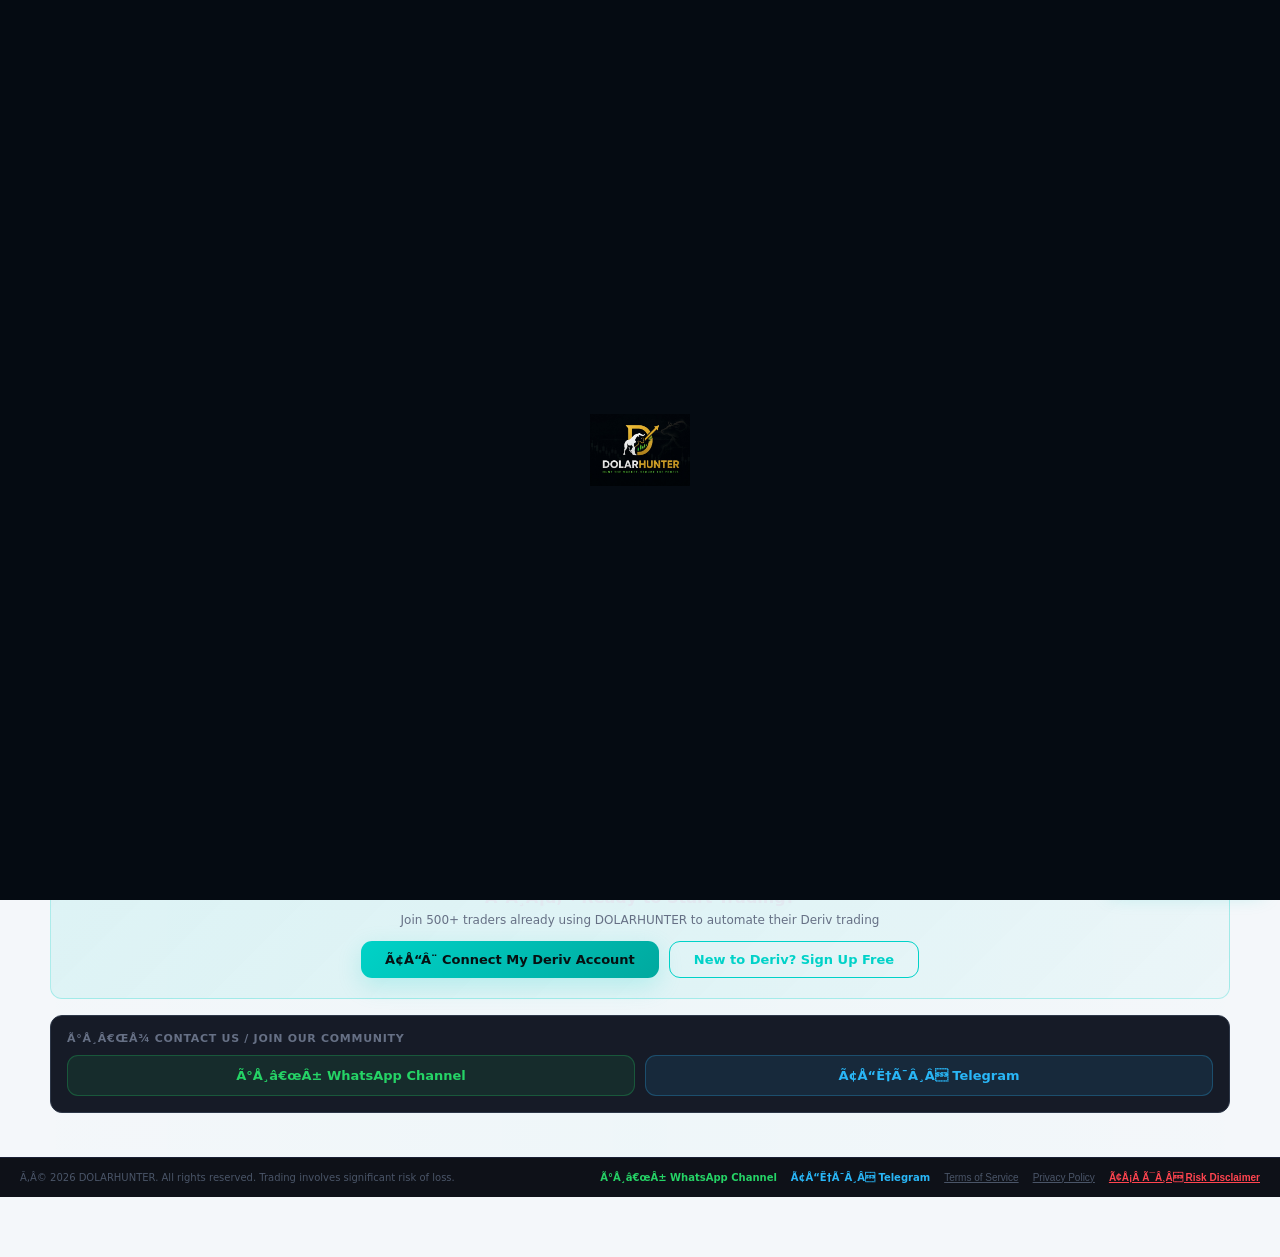
==== commit 5fab4098: "Add demo live account switcher to header" ====
--- a/index.html
+++ b/index.html
@@ -1,4 +1,4 @@
-﻿<!DOCTYPE html>
+<!DOCTYPE html>
 <html lang="en">
 <head>
     <meta charset="UTF-8">
@@ -15,17 +15,17 @@
     </script>
 
     <!-- SEO Meta Tags -->
-    <meta name="description" content="DOLARHUNTER â€” AI-powered automated trading platform built on Deriv. Real-time digit stats, AI scanner, automated bots, 68% avg win rate. Connect your Deriv account and start trading smarter.">
+    <meta name="description" content="DOLARHUNTER Ã¢â‚¬â€ AI-powered automated trading platform built on Deriv. Real-time digit stats, AI scanner, automated bots, 68% avg win rate. Connect your Deriv account and start trading smarter.">
     <meta name="keywords" content="Deriv trading bot, automated trading, AI trading, digit stats, Deriv third party, trading platform, volatility indices bot">
     <meta name="author" content="DOLARHUNTER">
     <meta name="robots" content="index, follow">
 
-    <!-- Favicon â€” shows logo in browser tab and Google results -->
+    <!-- Favicon Ã¢â‚¬â€ shows logo in browser tab and Google results -->
     <link rel="icon" type="image/jpeg" href="logo.jpg">
     <link rel="apple-touch-icon" href="logo.jpg">
     <link rel="shortcut icon" href="logo.jpg">
 
-    <!-- Open Graph â€” for WhatsApp, Facebook, Twitter previews -->
+    <!-- Open Graph Ã¢â‚¬â€ for WhatsApp, Facebook, Twitter previews -->
     <meta property="og:title" content="DOLARHUNTER | Smart AI Trading Platform">
     <meta property="og:description" content="AI-powered automated trading on Deriv. Real-time signals, digit stats, automated bots. Start trading smarter today.">
     <meta property="og:image" content="https://DOLARHUNTER.com/logo.jpg">
@@ -44,7 +44,7 @@
 
     <style>
 /* ============================================================
-   DOLARHUNTER â€” Clean Dark Theme (Deriv-inspired)
+   DOLARHUNTER Ã¢â‚¬â€ Clean Dark Theme (Deriv-inspired)
    ============================================================ */
 *,*::before,*::after{box-sizing:border-box;margin:0;padding:0;}
 ::-webkit-scrollbar{width:4px;height:4px;}
@@ -71,7 +71,7 @@
 body{font-family:'Inter',system-ui,sans-serif;background:var(--bg);color:var(--text);min-height:100vh;overflow-x:hidden;display:flex;flex-direction:column;user-select:none;padding-bottom:0;}
 ::selection{background:#ff444f33;color:#fff;}
 
-/* â”€â”€ Header â”€â”€ */
+/* Ã¢â€â‚¬Ã¢â€â‚¬ Header Ã¢â€â‚¬Ã¢â€â‚¬ */
 header{height:56px;background:var(--bg2);border-bottom:1px solid var(--border);display:flex;align-items:center;justify-content:space-between;padding:0 16px;flex-shrink:0;}
 .logo{font-size:18px;font-weight:900;letter-spacing:-.5px;}
 .logo span{color:var(--teal);}
@@ -80,16 +80,16 @@
 .status-dot{width:7px;height:7px;border-radius:50%;background:var(--red);flex-shrink:0;}
 .status-dot.live{background:var(--green);}
 
-/* â”€â”€ Nav â”€â”€ */
+/* Ã¢â€â‚¬Ã¢â€â‚¬ Nav Ã¢â€â‚¬Ã¢â€â‚¬ */
 nav{height:44px;background:var(--bg2);border-bottom:1px solid var(--border);display:flex;align-items:center;padding:0 12px;gap:2px;flex-shrink:0;overflow-x:auto;}
 .tab-btn{padding:6px 14px;border-radius:6px;font-size:12px;font-weight:600;white-space:nowrap;color:var(--muted);cursor:pointer;border:none;background:transparent;transition:all .15s;}
 .tab-btn:hover{background:var(--bg3);color:var(--text);}
 .tab-btn.active{background:var(--teal);color:#000;font-weight:700;}
 
-/* â”€â”€ Main â”€â”€ */
+/* Ã¢â€â‚¬Ã¢â€â‚¬ Main Ã¢â€â‚¬Ã¢â€â‚¬ */
 /* The whole page scrolls as one normal document now (sticky-footer
    pattern below) instead of each pane scrolling in an isolated,
-   height-clipped box â€” that isolation was what squeezed the footer up
+   height-clipped box Ã¢â‚¬â€ that isolation was what squeezed the footer up
    against page content. `main` still fills any leftover viewport space
    when content is short, so the footer naturally sits at the bottom
    instead of floating mid-page. */
@@ -98,19 +98,19 @@
 .tab-pane.active{display:flex;}
 .tab-pane.scroll{display:none;}
 .tab-pane.scroll.active{display:block;}
-/* DBot and Chart are full-height "app" views (sidebars, live chart) â€”
+/* DBot and Chart are full-height "app" views (sidebars, live chart) Ã¢â‚¬â€
    give them a real minimum height so they still fill the screen the way
    they always did, without clipping the page if their own internal
    panels ever need more room than the viewport. */
 #bot-pane.active,#chart-pane.active{min-height:calc(100vh - 156px);}
 
-/* â”€â”€ Inputs/Select â”€â”€ */
+/* Ã¢â€â‚¬Ã¢â€â‚¬ Inputs/Select Ã¢â€â‚¬Ã¢â€â‚¬ */
 input,select{background:var(--bg);border:1px solid var(--border);color:var(--text);border-radius:6px;padding:7px 10px;font-size:12px;outline:none;font-family:inherit;width:100%;transition:border-color .15s;}
 input:focus,select:focus{border-color:var(--teal);}
 select option{background:var(--bg2);}
 input::placeholder{color:var(--dim);}
 
-/* â”€â”€ Buttons â”€â”€ */
+/* Ã¢â€â‚¬Ã¢â€â‚¬ Buttons Ã¢â€â‚¬Ã¢â€â‚¬ */
 .btn{border:none;border-radius:8px;font-weight:700;cursor:pointer;transition:all .15s;display:inline-flex;align-items:center;justify-content:center;gap:6px;font-family:inherit;}
 .btn-teal{background:var(--teal);color:#000;}
 .btn-teal:hover{opacity:.9;transform:translateY(-1px);}
@@ -125,11 +125,11 @@
 .btn-run:hover{opacity:.9;transform:translateY(-1px);}
 .btn-stop{background:var(--red);color:#fff;font-size:14px;font-weight:900;padding:14px 32px;border-radius:8px;}
 
-/* â”€â”€ Cards â”€â”€ */
+/* Ã¢â€â‚¬Ã¢â€â‚¬ Cards Ã¢â€â‚¬Ã¢â€â‚¬ */
 .card{background:var(--card);border:1px solid var(--border);border-radius:10px;}
 .card-sm{background:var(--bg2);border:1px solid var(--border);border-radius:8px;}
 
-/* â”€â”€ Badge â”€â”€ */
+/* Ã¢â€â‚¬Ã¢â€â‚¬ Badge Ã¢â€â‚¬Ã¢â€â‚¬ */
 .badge{display:inline-flex;align-items:center;padding:2px 8px;border-radius:20px;font-size:10px;font-weight:700;}
 .badge-green{background:#00d79e18;color:var(--green);border:1px solid #00d79e33;}
 .badge-red{background:#ff444f18;color:var(--red);border:1px solid #ff444f33;}
@@ -138,21 +138,21 @@
 .badge-purple{background:#9f7aea18;color:var(--purple);border:1px solid #9f7aea33;}
 .badge-blue{background:#4299e118;color:var(--blue);border:1px solid #4299e133;}
 
-/* â”€â”€ Separator â”€â”€ */
+/* Ã¢â€â‚¬Ã¢â€â‚¬ Separator Ã¢â€â‚¬Ã¢â€â‚¬ */
 .sep{border:none;border-top:1px solid var(--border);}
 
-/* â”€â”€ Sidebar â”€â”€ */
+/* Ã¢â€â‚¬Ã¢â€â‚¬ Sidebar Ã¢â€â‚¬Ã¢â€â‚¬ */
 .sidebar{width:240px;flex-shrink:0;background:var(--bg2);border-right:1px solid var(--border);display:flex;flex-direction:column;overflow:hidden;}
 .sidebar-right{width:280px;flex-shrink:0;background:var(--bg2);border-left:1px solid var(--border);display:flex;flex-direction:column;overflow:hidden;}
 
-/* â”€â”€ Section header â”€â”€ */
+/* Ã¢â€â‚¬Ã¢â€â‚¬ Section header Ã¢â€â‚¬Ã¢â€â‚¬ */
 .sec-head{font-size:10px;font-weight:700;color:var(--muted);text-transform:uppercase;letter-spacing:.08em;padding:10px 14px 6px;}
 
-/* â”€â”€ Bot bar â”€â”€ */
+/* Ã¢â€â‚¬Ã¢â€â‚¬ Bot bar Ã¢â€â‚¬Ã¢â€â‚¬ */
 #bot-bar{position:fixed;bottom:0;left:0;right:0;z-index:999;background:var(--bg2);border-top:1px solid var(--border);padding:10px 16px;display:flex;align-items:center;gap:12px;}
 body{padding-bottom:60px;}
 
-/* â”€â”€ D-Circles â”€â”€ */
+/* Ã¢â€â‚¬Ã¢â€â‚¬ D-Circles Ã¢â€â‚¬Ã¢â€â‚¬ */
 .d-circle{width:66px;height:66px;border-radius:50%;display:flex;flex-direction:column;align-items:center;justify-content:center;cursor:pointer;border:2px solid var(--border);background:var(--bg3);transition:all .2s;user-select:none;}
 .d-circle:hover{transform:scale(1.08);}
 .d-circle.r0{background:linear-gradient(135deg,#00d79e,#00a07a);border-color:#00d79e;color:#000;}
@@ -161,7 +161,7 @@
 .d-circle.r9{background:linear-gradient(135deg,#ff444f,#c0001a);border-color:#ff444f;color:#fff;}
 .d-circle.pred{box-shadow:0 0 0 3px var(--teal),0 0 16px #00d2c844;}
 
-/* â”€â”€ Transaction rows (like screenshot) â”€â”€ */
+/* Ã¢â€â‚¬Ã¢â€â‚¬ Transaction rows (like screenshot) Ã¢â€â‚¬Ã¢â€â‚¬ */
 .tx-row{display:flex;align-items:center;padding:12px 16px;border-bottom:1px solid var(--border);gap:12px;font-size:12px;transition:background .15s;}
 .tx-row:hover{background:var(--bg3);}
 .tx-type-icon{width:44px;height:44px;border-radius:8px;background:var(--bg3);display:flex;align-items:center;justify-content:center;flex-shrink:0;font-size:18px;}
@@ -177,39 +177,39 @@
 .tx-profit{color:var(--green);font-weight:700;font-size:13px;}
 .tx-profit.loss{color:var(--red);}
 
-/* â”€â”€ Summary bottom bar (like screenshot) â”€â”€ */
+/* Ã¢â€â‚¬Ã¢â€â‚¬ Summary bottom bar (like screenshot) Ã¢â€â‚¬Ã¢â€â‚¬ */
 .summary-bar{background:var(--bg2);border-top:1px solid var(--border);padding:14px 16px;display:grid;grid-template-columns:1fr 1fr 1fr;gap:12px;flex-shrink:0;}
 .summary-item{text-align:center;}
 .summary-label{font-size:10px;color:var(--muted);margin-bottom:4px;font-weight:600;text-transform:uppercase;}
 .summary-value{font-size:15px;font-weight:900;}
 
-/* â”€â”€ Panel tabs (Summary/Transactions/Journal) â”€â”€ */
+/* Ã¢â€â‚¬Ã¢â€â‚¬ Panel tabs (Summary/Transactions/Journal) Ã¢â€â‚¬Ã¢â€â‚¬ */
 .panel-tabs{display:flex;border-bottom:1px solid var(--border);flex-shrink:0;}
 .panel-tab{flex:1;padding:10px;text-align:center;font-size:12px;font-weight:600;color:var(--muted);cursor:pointer;border:none;background:transparent;border-bottom:2px solid transparent;transition:all .15s;}
 .panel-tab.active{color:var(--teal);border-bottom-color:var(--teal);}
 
-/* â”€â”€ AI Scanner â”€â”€ */
+/* Ã¢â€â‚¬Ã¢â€â‚¬ AI Scanner Ã¢â€â‚¬Ã¢â€â‚¬ */
 .scanner-signal{background:var(--bg3);border:1px solid var(--border);border-radius:8px;padding:12px;transition:all .15s;}
 .scanner-signal.strong{border-color:var(--green);}
 .scanner-signal.medium{border-color:var(--amber);}
 
-/* â”€â”€ Market selector â”€â”€ */
+/* Ã¢â€â‚¬Ã¢â€â‚¬ Market selector Ã¢â€â‚¬Ã¢â€â‚¬ */
 .market-item{padding:8px 12px;cursor:pointer;border-radius:6px;font-size:12px;font-weight:500;color:var(--muted);display:flex;align-items:center;gap:8px;transition:all .15s;border-left:3px solid transparent;}
 .market-item:hover{background:var(--bg3);color:var(--text);}
 .market-item.active{background:#00d2c810;color:var(--teal);border-left-color:var(--teal);}
 
-/* â”€â”€ Progress bar â”€â”€ */
+/* Ã¢â€â‚¬Ã¢â€â‚¬ Progress bar Ã¢â€â‚¬Ã¢â€â‚¬ */
 .pbar{height:4px;background:var(--border);border-radius:2px;overflow:hidden;}
 .pbar-fill{height:100%;border-radius:2px;transition:width .6s;}
 
-/* â”€â”€ Notification â”€â”€ */
+/* Ã¢â€â‚¬Ã¢â€â‚¬ Notification Ã¢â€â‚¬Ã¢â€â‚¬ */
 #notif-wrap{position:fixed;top:70px;right:14px;z-index:9999;display:flex;flex-direction:column;gap:8px;max-width:290px;pointer-events:none;}
 .notif{background:var(--bg3);border:1px solid var(--teal);border-radius:10px;padding:12px 14px;box-shadow:0 8px 24px #00000055;animation:nIn .3s ease;pointer-events:all;}
 .notif.err{border-color:var(--red);}
 .notif.warn{border-color:var(--amber);}
 @keyframes nIn{from{opacity:0;transform:translateX(20px);}to{opacity:1;transform:translateX(0);}}
 
-/* â”€â”€ Journal line â”€â”€ */
+/* Ã¢â€â‚¬Ã¢â€â‚¬ Journal line Ã¢â€â‚¬Ã¢â€â‚¬ */
 .jline{font-size:10px;padding:2px 0;font-family:monospace;}
 .jline.w{color:var(--green);}
 .jline.l{color:var(--red);}
@@ -217,25 +217,25 @@
 .jline.x{color:var(--amber);}
 .jline.d{color:var(--muted);}
 
-/* â”€â”€ Dir button â”€â”€ */
+/* Ã¢â€â‚¬Ã¢â€â‚¬ Dir button Ã¢â€â‚¬Ã¢â€â‚¬ */
 .dir-btn{padding:6px 14px;border-radius:6px;font-size:11px;font-weight:700;border:1px solid var(--border);background:var(--bg);color:var(--muted);cursor:pointer;transition:all .15s;}
 .dir-btn.pos{border-color:var(--teal);background:#00d2c814;color:var(--teal);}
 .dir-btn.neg{border-color:var(--red);background:#ff444f14;color:var(--red);}
 
-/* â”€â”€ Chart iframe â”€â”€ */
+/* Ã¢â€â‚¬Ã¢â€â‚¬ Chart iframe Ã¢â€â‚¬Ã¢â€â‚¬ */
 .chart-frame{flex:1;border:none;width:100%;min-height:0;display:block;}
 
-/* â”€â”€ Iframe container â”€â”€ */
+/* Ã¢â€â‚¬Ã¢â€â‚¬ Iframe container Ã¢â€â‚¬Ã¢â€â‚¬ */
 .iframe-wrap{flex:1;display:flex;flex-direction:column;overflow:hidden;min-height:0;}
 
-/* â”€â”€ Accumulators â€” compact responsive layout â”€â”€ */
+/* Ã¢â€â‚¬Ã¢â€â‚¬ Accumulators Ã¢â‚¬â€ compact responsive layout Ã¢â€â‚¬Ã¢â€â‚¬ */
 #accu-pane{padding:12px;}
 #accu-pane .accu-wrap{max-width:900px;margin:0 auto;display:flex;flex-direction:column;gap:10px;}
 .accu-row-2{display:grid;grid-template-columns:1fr 1fr;gap:10px;}
 .accu-row-3{display:grid;grid-template-columns:1fr 1fr 1fr;gap:8px;}
 .accu-card{padding:12px;}
 
-/* â”€â”€ APA style selector â”€â”€ */
+/* Ã¢â€â‚¬Ã¢â€â‚¬ APA style selector Ã¢â€â‚¬Ã¢â€â‚¬ */
 .apa-style-btn.apa-style-active{border-color:var(--teal);background:#00d2c814;color:var(--teal);}
 .apa-style-btn.apa-style-active span{color:inherit;}
 
@@ -243,7 +243,7 @@
     /* Hide sidebars by default on mobile */
     .sidebar,.sidebar-right{ display:none; }
 
-    /* DBot mobile layout â€” show settings as bottom sheet */
+    /* DBot mobile layout Ã¢â‚¬â€ show settings as bottom sheet */
     #bot-pane.active { flex-direction: column !important; }
     #bot-pane .sidebar {
         display: flex !important;
@@ -272,14 +272,14 @@
         display: flex !important;
     }
 
-    /* Accumulators â€” stack to single column on mobile */
+    /* Accumulators Ã¢â‚¬â€ stack to single column on mobile */
     .accu-row-2,.accu-row-3{grid-template-columns:1fr;}
     #accu-pane{padding:10px;}
 }
 @media(min-width:769px){
     #mobile-bot-settings-btn { display: none !important; }
 }
-/* â”€â”€ Testimonials marquee â€” auto-scrolls right to left â”€â”€ */
+/* Ã¢â€â‚¬Ã¢â€â‚¬ Testimonials marquee Ã¢â‚¬â€ auto-scrolls right to left Ã¢â€â‚¬Ã¢â€â‚¬ */
 .testimonial-viewport{overflow:hidden;position:relative;-webkit-mask-image:linear-gradient(90deg,transparent,#000 24px,#000 calc(100% - 24px),transparent);mask-image:linear-gradient(90deg,transparent,#000 24px,#000 calc(100% - 24px),transparent);}
 .testimonial-track{display:flex;flex-direction:row;gap:10px;width:max-content;animation:testimonialMarquee 42s linear infinite;}
 .testimonial-viewport:hover .testimonial-track{animation-play-state:paused;}
@@ -296,7 +296,7 @@
 <!-- Notifications -->
 <div id="notif-wrap"></div>
 
-<!-- â•â•â• HEADER â•â•â• -->
+<!-- Ã¢â€¢ÂÃ¢â€¢ÂÃ¢â€¢Â HEADER Ã¢â€¢ÂÃ¢â€¢ÂÃ¢â€¢Â -->
 <header class="dh-topbar">
 
     <div class="dh-brand-simple"><span>DOLAR</span><img src="logo-icon.png" alt=""><span>HUNTER</span></div>
@@ -330,16 +330,29 @@
         onclick="toggleTheme()"
         aria-label="Toggle light and dark mode"
         title="Toggle theme">
-        <span id="theme-icon">☀</span>
+        <span id="theme-icon">â˜€</span>
         <span id="theme-label">Light</span>
     </button>
 
-        <div class="dh-market-live">
-            <span></span>
-            LIVE
-        </div>
-
-        <button onclick="loginWithDeriv()"
+        <div id="dh-account-status" class="dh-account-status">
+    <button
+        id="dh-account-switch"
+        type="button"
+        class="dh-account-switch"
+        onclick="toggleHeaderAccount()"
+        title="Switch between Demo and Live account">
+        <span id="dh-account-mode-dot"></span>
+        <span id="dh-account-mode">DEMO</span>
+        <span class="dh-account-switch-arrow">⇄</span>
+    </button>
+    <strong id="dh-header-balance">$0.00 USD</strong>
+</div>
+
+<div class="dh-market-live">
+    <span></span>
+    LIVE
+</div>
+<button onclick="loginWithDeriv()"
                 id="btn-login"
                 class="dh-btn-login">
             Log in
@@ -355,36 +368,36 @@
 
 </header>
 
-<!-- â•â•â• NAV â•â•â• -->
+<!-- Ã¢â€¢ÂÃ¢â€¢ÂÃ¢â€¢Â NAV Ã¢â€¢ÂÃ¢â€¢ÂÃ¢â€¢Â -->
 <nav>
-    <button id="tab-btn-dashboard" onclick="switchTab('dashboard')" class="tab-btn active">ðŸ“Š Dashboard</button>
-    <button id="tab-btn-accu"      onclick="switchTab('accu')"      class="tab-btn">ðŸ“ˆ Accumulators</button>
-    <button id="tab-btn-bulk"      onclick="switchTab('bulk')"      class="tab-btn">ðŸ“¦ Bulk Trading</button>
-    <button id="tab-btn-scanner"   onclick="switchTab('scanner')"   class="tab-btn">ðŸ§  AI Scanner</button>
-    <button id="tab-btn-bot"       onclick="switchTab('bot')"       class="tab-btn">ðŸ¤– DBot</button>
-    <button id="tab-btn-chart"     onclick="switchTab('chart')"     class="tab-btn">ðŸ“ˆ Chart</button>
-    <button id="tab-btn-digits"    onclick="switchTab('digits')"    class="tab-btn">0ï¸âƒ£ D-Stats</button>
-    <button id="tab-btn-mt5"       onclick="switchTab('mt5')"       class="tab-btn">ðŸ“Š MT5 Signals</button>
+    <button id="tab-btn-dashboard" onclick="switchTab('dashboard')" class="tab-btn active">Ã°Å¸â€œÅ  Dashboard</button>
+    <button id="tab-btn-accu"      onclick="switchTab('accu')"      class="tab-btn">Ã°Å¸â€œË† Accumulators</button>
+    <button id="tab-btn-bulk"      onclick="switchTab('bulk')"      class="tab-btn">Ã°Å¸â€œÂ¦ Bulk Trading</button>
+    <button id="tab-btn-scanner"   onclick="switchTab('scanner')"   class="tab-btn">Ã°Å¸Â§Â  AI Scanner</button>
+    <button id="tab-btn-bot"       onclick="switchTab('bot')"       class="tab-btn">Ã°Å¸Â¤â€“ DBot</button>
+    <button id="tab-btn-chart"     onclick="switchTab('chart')"     class="tab-btn">Ã°Å¸â€œË† Chart</button>
+    <button id="tab-btn-digits"    onclick="switchTab('digits')"    class="tab-btn">0Ã¯Â¸ÂÃ¢Æ’Â£ D-Stats</button>
+    <button id="tab-btn-mt5"       onclick="switchTab('mt5')"       class="tab-btn">Ã°Å¸â€œÅ  MT5 Signals</button>
 </nav>
 
-<!-- â•â•â• MAIN â•â•â• -->
+<!-- Ã¢â€¢ÂÃ¢â€¢ÂÃ¢â€¢Â MAIN Ã¢â€¢ÂÃ¢â€¢ÂÃ¢â€¢Â -->
 <main>
 
-<!-- â”€â”€ DASHBOARD â”€â”€ -->
+<!-- Ã¢â€â‚¬Ã¢â€â‚¬ DASHBOARD Ã¢â€â‚¬Ã¢â€â‚¬ -->
 <div id="dashboard-pane" class="tab-pane scroll active" style="padding:16px;">
     <div style="max-width:680px;margin:0 auto;">
 
         <!-- Auth card -->
         <div id="auth-card" class="card" style="padding:40px;text-align:center;margin-bottom:16px;">
-            <div style="width:64px;height:64px;border-radius:50%;background:#00d2c818;border:2px solid var(--teal);display:flex;align-items:center;justify-content:center;font-size:28px;margin:0 auto 16px;">ðŸ’Ž</div>
+            <div style="width:64px;height:64px;border-radius:50%;background:#00d2c818;border:2px solid var(--teal);display:flex;align-items:center;justify-content:center;font-size:28px;margin:0 auto 16px;">Ã°Å¸â€™Å½</div>
             <h2 style="font-size:22px;font-weight:900;margin-bottom:8px;">Welcome to <span class="dh-welcome-dolar">DOLAR</span><span class="dh-welcome-hunter">HUNTER</span></h2>
             <p style="color:var(--muted);font-size:13px;margin-bottom:24px;">Connect your Deriv account to start AI-powered automated trading.</p>
-            <button onclick="loginWithDeriv()" class="btn btn-teal" style="width:100%;padding:14px;font-size:14px;border-radius:8px;margin-bottom:10px;">âœ¨ Connect My Deriv Account</button>
-            <button onclick="signUpWithDeriv()" class="btn btn-ghost" style="width:100%;padding:12px;font-size:13px;border-radius:8px;">New to Deriv? Create Free Account â†’</button>
+            <button onclick="loginWithDeriv()" class="btn btn-teal" style="width:100%;padding:14px;font-size:14px;border-radius:8px;margin-bottom:10px;">Ã¢Å“Â¨ Connect My Deriv Account</button>
+            <button onclick="signUpWithDeriv()" class="btn btn-ghost" style="width:100%;padding:12px;font-size:13px;border-radius:8px;">New to Deriv? Create Free Account Ã¢â€ â€™</button>
             <div id="conn-status" style="display:none;margin-top:12px;font-size:11px;padding:10px;border-radius:8px;border:1px solid var(--border);color:var(--muted);"></div>
         </div>
 
-        <!-- Testimonials & Stats â€” always visible -->
+        <!-- Testimonials & Stats Ã¢â‚¬â€ always visible -->
         <div style="margin-bottom:16px;">
 
             <!-- Platform stats bar -->
@@ -402,14 +415,14 @@
                     <div style="font-size:10px;color:var(--muted);margin-top:3px;text-transform:uppercase;font-weight:700;">Active Users</div>
                 </div>
                 <div style="background:var(--bg2);border:1px solid var(--border);border-radius:10px;padding:14px;text-align:center;">
-                    <div style="font-size:22px;font-weight:900;color:#ff444f;">4.8 â­</div>
+                    <div style="font-size:22px;font-weight:900;color:#ff444f;">4.8 Ã¢Â­Â</div>
                     <div style="font-size:10px;color:var(--muted);margin-top:3px;text-transform:uppercase;font-weight:700;">User Rating</div>
                 </div>
             </div>
 
             <!-- Testimonials -->
             <div style="background:var(--bg2);border:1px solid var(--border);border-radius:12px;padding:16px;margin-bottom:16px;">
-                <div style="font-size:11px;font-weight:900;color:var(--muted);text-transform:uppercase;letter-spacing:.08em;margin-bottom:12px;">ðŸ’¬ What Our Traders Say</div>
+                <div style="font-size:11px;font-weight:900;color:var(--muted);text-transform:uppercase;letter-spacing:.08em;margin-bottom:12px;">Ã°Å¸â€™Â¬ What Our Traders Say</div>
                 <div class="testimonial-viewport">
                 <div class="testimonial-track">
 
@@ -421,10 +434,10 @@
                                 <div style="font-size:12px;font-weight:900;color:var(--text);">James M.</div>
                                 <div style="font-size:10px;color:var(--muted);">Nairobi, Kenya</div>
                             </div>
-                            <div style="margin-left:auto;color:#fbbf24;font-size:12px;">â˜…â˜…â˜…â˜…â˜…</div>
+                            <div style="margin-left:auto;color:#fbbf24;font-size:12px;">Ã¢Ëœâ€¦Ã¢Ëœâ€¦Ã¢Ëœâ€¦Ã¢Ëœâ€¦Ã¢Ëœâ€¦</div>
                         </div>
                         <p style="font-size:11px;color:var(--muted);line-height:1.5;">"The AI scanner is incredible. It told me to trade Even Only on V50 at 89% confidence and I won 8 trades in a row. Best trading platform I've used!"</p>
-                        <div style="font-size:9px;color:var(--dim);margin-top:8px;">Verified Trader Â· 3 days ago</div>
+                        <div style="font-size:9px;color:var(--dim);margin-top:8px;">Verified Trader Ã‚Â· 3 days ago</div>
                     </div>
 
                     <!-- Testimonial 2 -->
@@ -435,10 +448,10 @@
                                 <div style="font-size:12px;font-weight:900;color:var(--text);">Sarah K.</div>
                                 <div style="font-size:10px;color:var(--muted);">Lagos, Nigeria</div>
                             </div>
-                            <div style="margin-left:auto;color:#fbbf24;font-size:12px;">â˜…â˜…â˜…â˜…â˜…</div>
+                            <div style="margin-left:auto;color:#fbbf24;font-size:12px;">Ã¢Ëœâ€¦Ã¢Ëœâ€¦Ã¢Ëœâ€¦Ã¢Ëœâ€¦Ã¢Ëœâ€¦</div>
                         </div>
                         <p style="font-size:11px;color:var(--muted);line-height:1.5;">"I was skeptical at first but the bot actually works! Made $120 profit in my first week. The stop loss feature saved me when the market reversed. 10/10!"</p>
-                        <div style="font-size:9px;color:var(--dim);margin-top:8px;">Verified Trader Â· 1 week ago</div>
+                        <div style="font-size:9px;color:var(--dim);margin-top:8px;">Verified Trader Ã‚Â· 1 week ago</div>
                     </div>
 
                     <!-- Testimonial 3 -->
@@ -449,10 +462,10 @@
                                 <div style="font-size:12px;font-weight:900;color:var(--text);">David O.</div>
                                 <div style="font-size:10px;color:var(--muted);">Accra, Ghana</div>
                             </div>
-                            <div style="margin-left:auto;color:#fbbf24;font-size:12px;">â˜…â˜…â˜…â˜…â˜†</div>
+                            <div style="margin-left:auto;color:#fbbf24;font-size:12px;">Ã¢Ëœâ€¦Ã¢Ëœâ€¦Ã¢Ëœâ€¦Ã¢Ëœâ€¦Ã¢Ëœâ€ </div>
                         </div>
                         <p style="font-size:11px;color:var(--muted);line-height:1.5;">"The digit stats are exactly like Deriv's own platform. I use the AI scanner every morning to find the best market before I start trading. Very professional!"</p>
-                        <div style="font-size:9px;color:var(--dim);margin-top:8px;">Verified Trader Â· 2 weeks ago</div>
+                        <div style="font-size:9px;color:var(--dim);margin-top:8px;">Verified Trader Ã‚Â· 2 weeks ago</div>
                     </div>
 
                     <!-- Testimonial 4 -->
@@ -463,10 +476,10 @@
                                 <div style="font-size:12px;font-weight:900;color:var(--text);">Amina B.</div>
                                 <div style="font-size:10px;color:var(--muted);">Dar es Salaam, Tanzania</div>
                             </div>
-                            <div style="margin-left:auto;color:#fbbf24;font-size:12px;">â˜…â˜…â˜…â˜…â˜…</div>
+                            <div style="margin-left:auto;color:#fbbf24;font-size:12px;">Ã¢Ëœâ€¦Ã¢Ëœâ€¦Ã¢Ëœâ€¦Ã¢Ëœâ€¦Ã¢Ëœâ€¦</div>
                         </div>
-                        <p style="font-size:11px;color:var(--muted);line-height:1.5;">"Finally a platform that works on my phone! The AI auto-update feature is amazing â€” it changes direction based on market conditions automatically. Love it!"</p>
-                        <div style="font-size:9px;color:var(--dim);margin-top:8px;">Verified Trader Â· 5 days ago</div>
+                        <p style="font-size:11px;color:var(--muted);line-height:1.5;">"Finally a platform that works on my phone! The AI auto-update feature is amazing Ã¢â‚¬â€ it changes direction based on market conditions automatically. Love it!"</p>
+                        <div style="font-size:9px;color:var(--dim);margin-top:8px;">Verified Trader Ã‚Â· 5 days ago</div>
                     </div>
 
                     <!-- Testimonial 5 -->
@@ -477,10 +490,10 @@
                                 <div style="font-size:12px;font-weight:900;color:var(--text);">Peter N.</div>
                                 <div style="font-size:10px;color:var(--muted);">Kampala, Uganda</div>
                             </div>
-                            <div style="margin-left:auto;color:#fbbf24;font-size:12px;">â˜…â˜…â˜…â˜…â˜…</div>
+                            <div style="margin-left:auto;color:#fbbf24;font-size:12px;">Ã¢Ëœâ€¦Ã¢Ëœâ€¦Ã¢Ëœâ€¦Ã¢Ëœâ€¦Ã¢Ëœâ€¦</div>
                         </div>
                         <p style="font-size:11px;color:var(--muted);line-height:1.5;">"The martingale with stop loss is perfectly balanced. I set $5 stop loss and $20 take profit and the bot handles everything. Withdrew $200 this month!"</p>
-                        <div style="font-size:9px;color:var(--dim);margin-top:8px;">Verified Trader Â· 1 week ago</div>
+                        <div style="font-size:9px;color:var(--dim);margin-top:8px;">Verified Trader Ã‚Â· 1 week ago</div>
                     </div>
 
                     <!-- Testimonial 6 -->
@@ -491,13 +504,13 @@
                                 <div style="font-size:12px;font-weight:900;color:var(--text);">Ruth W.</div>
                                 <div style="font-size:10px;color:var(--muted);">Mombasa, Kenya</div>
                             </div>
-                            <div style="margin-left:auto;color:#fbbf24;font-size:12px;">â˜…â˜…â˜…â˜…â˜…</div>
+                            <div style="margin-left:auto;color:#fbbf24;font-size:12px;">Ã¢Ëœâ€¦Ã¢Ëœâ€¦Ã¢Ëœâ€¦Ã¢Ëœâ€¦Ã¢Ëœâ€¦</div>
                         </div>
                         <p style="font-size:11px;color:var(--muted);line-height:1.5;">"I connected my Deriv account in less than a minute. The interface is clean and easy to understand even for beginners. The AI signals are spot on!"</p>
-                        <div style="font-size:9px;color:var(--dim);margin-top:8px;">Verified Trader Â· 3 days ago</div>
-                    </div>
-
-                    <!-- Duplicate set â€” makes the right-to-left marquee loop seamlessly -->
+                        <div style="font-size:9px;color:var(--dim);margin-top:8px;">Verified Trader Ã‚Â· 3 days ago</div>
+                    </div>
+
+                    <!-- Duplicate set Ã¢â‚¬â€ makes the right-to-left marquee loop seamlessly -->
                     <div style="background:var(--bg);border:1px solid var(--border);border-radius:10px;padding:14px;min-width:260px;max-width:260px;flex-shrink:0;" aria-hidden="true">
                         <div style="display:flex;align-items:center;gap:10px;margin-bottom:8px;">
                             <div style="width:38px;height:38px;border-radius:50%;background:linear-gradient(135deg,#00d2c8,#00a09a);display:flex;align-items:center;justify-content:center;font-size:16px;font-weight:900;color:#000;flex-shrink:0;">J</div>
@@ -505,10 +518,10 @@
                                 <div style="font-size:12px;font-weight:900;color:var(--text);">James M.</div>
                                 <div style="font-size:10px;color:var(--muted);">Nairobi, Kenya</div>
                             </div>
-                            <div style="margin-left:auto;color:#fbbf24;font-size:12px;">â˜…â˜…â˜…â˜…â˜…</div>
+                            <div style="margin-left:auto;color:#fbbf24;font-size:12px;">Ã¢Ëœâ€¦Ã¢Ëœâ€¦Ã¢Ëœâ€¦Ã¢Ëœâ€¦Ã¢Ëœâ€¦</div>
                         </div>
                         <p style="font-size:11px;color:var(--muted);line-height:1.5;">"The AI scanner is incredible. It told me to trade Even Only on V50 at 89% confidence and I won 8 trades in a row. Best trading platform I've used!"</p>
-                        <div style="font-size:9px;color:var(--dim);margin-top:8px;">Verified Trader Â· 3 days ago</div>
+                        <div style="font-size:9px;color:var(--dim);margin-top:8px;">Verified Trader Ã‚Â· 3 days ago</div>
                     </div>
 
                     <div style="background:var(--bg);border:1px solid var(--border);border-radius:10px;padding:14px;min-width:260px;max-width:260px;flex-shrink:0;" aria-hidden="true">
@@ -518,10 +531,10 @@
                                 <div style="font-size:12px;font-weight:900;color:var(--text);">Sarah K.</div>
                                 <div style="font-size:10px;color:var(--muted);">Lagos, Nigeria</div>
                             </div>
-                            <div style="margin-left:auto;color:#fbbf24;font-size:12px;">â˜…â˜…â˜…â˜…â˜…</div>
+                            <div style="margin-left:auto;color:#fbbf24;font-size:12px;">Ã¢Ëœâ€¦Ã¢Ëœâ€¦Ã¢Ëœâ€¦Ã¢Ëœâ€¦Ã¢Ëœâ€¦</div>
                         </div>
                         <p style="font-size:11px;color:var(--muted);line-height:1.5;">"I was skeptical at first but the bot actually works! Made $120 profit in my first week. The stop loss feature saved me when the market reversed. 10/10!"</p>
-                        <div style="font-size:9px;color:var(--dim);margin-top:8px;">Verified Trader Â· 1 week ago</div>
+                        <div style="font-size:9px;color:var(--dim);margin-top:8px;">Verified Trader Ã‚Â· 1 week ago</div>
                     </div>
 
                     <div style="background:var(--bg);border:1px solid var(--border);border-radius:10px;padding:14px;min-width:260px;max-width:260px;flex-shrink:0;" aria-hidden="true">
@@ -531,10 +544,10 @@
                                 <div style="font-size:12px;font-weight:900;color:var(--text);">David O.</div>
                                 <div style="font-size:10px;color:var(--muted);">Accra, Ghana</div>
                             </div>
-                            <div style="margin-left:auto;color:#fbbf24;font-size:12px;">â˜…â˜…â˜…â˜…â˜†</div>
+                            <div style="margin-left:auto;color:#fbbf24;font-size:12px;">Ã¢Ëœâ€¦Ã¢Ëœâ€¦Ã¢Ëœâ€¦Ã¢Ëœâ€¦Ã¢Ëœâ€ </div>
                         </div>
                         <p style="font-size:11px;color:var(--muted);line-height:1.5;">"The digit stats are exactly like Deriv's own platform. I use the AI scanner every morning to find the best market before I start trading. Very professional!"</p>
-                        <div style="font-size:9px;color:var(--dim);margin-top:8px;">Verified Trader Â· 2 weeks ago</div>
+                        <div style="font-size:9px;color:var(--dim);margin-top:8px;">Verified Trader Ã‚Â· 2 weeks ago</div>
                     </div>
 
                     <div style="background:var(--bg);border:1px solid var(--border);border-radius:10px;padding:14px;min-width:260px;max-width:260px;flex-shrink:0;" aria-hidden="true">
@@ -544,10 +557,10 @@
                                 <div style="font-size:12px;font-weight:900;color:var(--text);">Amina B.</div>
                                 <div style="font-size:10px;color:var(--muted);">Dar es Salaam, Tanzania</div>
                             </div>
-                            <div style="margin-left:auto;color:#fbbf24;font-size:12px;">â˜…â˜…â˜…â˜…â˜…</div>
+                            <div style="margin-left:auto;color:#fbbf24;font-size:12px;">Ã¢Ëœâ€¦Ã¢Ëœâ€¦Ã¢Ëœâ€¦Ã¢Ëœâ€¦Ã¢Ëœâ€¦</div>
                         </div>
-                        <p style="font-size:11px;color:var(--muted);line-height:1.5;">"Finally a platform that works on my phone! The AI auto-update feature is amazing â€” it changes direction based on market conditions automatically. Love it!"</p>
-                        <div style="font-size:9px;color:var(--dim);margin-top:8px;">Verified Trader Â· 5 days ago</div>
+                        <p style="font-size:11px;color:var(--muted);line-height:1.5;">"Finally a platform that works on my phone! The AI auto-update feature is amazing Ã¢â‚¬â€ it changes direction based on market conditions automatically. Love it!"</p>
+                        <div style="font-size:9px;color:var(--dim);margin-top:8px;">Verified Trader Ã‚Â· 5 days ago</div>
                     </div>
 
                     <div style="background:var(--bg);border:1px solid var(--border);border-radius:10px;padding:14px;min-width:260px;max-width:260px;flex-shrink:0;" aria-hidden="true">
@@ -557,10 +570,10 @@
                                 <div style="font-size:12px;font-weight:900;color:var(--text);">Peter N.</div>
                                 <div style="font-size:10px;color:var(--muted);">Kampala, Uganda</div>
                             </div>
-                            <div style="margin-left:auto;color:#fbbf24;font-size:12px;">â˜…â˜…â˜…â˜…â˜…</div>
+                            <div style="margin-left:auto;color:#fbbf24;font-size:12px;">Ã¢Ëœâ€¦Ã¢Ëœâ€¦Ã¢Ëœâ€¦Ã¢Ëœâ€¦Ã¢Ëœâ€¦</div>
                         </div>
                         <p style="font-size:11px;color:var(--muted);line-height:1.5;">"The martingale with stop loss is perfectly balanced. I set $5 stop loss and $20 take profit and the bot handles everything. Withdrew $200 this month!"</p>
-                        <div style="font-size:9px;color:var(--dim);margin-top:8px;">Verified Trader Â· 1 week ago</div>
+                        <div style="font-size:9px;color:var(--dim);margin-top:8px;">Verified Trader Ã‚Â· 1 week ago</div>
                     </div>
 
                     <div style="background:var(--bg);border:1px solid var(--border);border-radius:10px;padding:14px;min-width:260px;max-width:260px;flex-shrink:0;" aria-hidden="true">
@@ -570,10 +583,10 @@
                                 <div style="font-size:12px;font-weight:900;color:var(--text);">Ruth W.</div>
                                 <div style="font-size:10px;color:var(--muted);">Mombasa, Kenya</div>
                             </div>
-                            <div style="margin-left:auto;color:#fbbf24;font-size:12px;">â˜…â˜…â˜…â˜…â˜…</div>
+                            <div style="margin-left:auto;color:#fbbf24;font-size:12px;">Ã¢Ëœâ€¦Ã¢Ëœâ€¦Ã¢Ëœâ€¦Ã¢Ëœâ€¦Ã¢Ëœâ€¦</div>
                         </div>
                         <p style="font-size:11px;color:var(--muted);line-height:1.5;">"I connected my Deriv account in less than a minute. The interface is clean and easy to understand even for beginners. The AI signals are spot on!"</p>
-                        <div style="font-size:9px;color:var(--dim);margin-top:8px;">Verified Trader Â· 3 days ago</div>
+                        <div style="font-size:9px;color:var(--dim);margin-top:8px;">Verified Trader Ã‚Â· 3 days ago</div>
                     </div>
 
                 </div>
@@ -582,25 +595,25 @@
 
             <!-- CTA Banner -->
             <div style="background:linear-gradient(135deg,#00d2c818,#00d2c808);border:1px solid #00d2c844;border-radius:12px;padding:20px;text-align:center;margin-bottom:16px;">
-                <div style="font-size:16px;font-weight:900;color:var(--text);margin-bottom:6px;">ðŸš€ Ready to Start Trading?</div>
+                <div style="font-size:16px;font-weight:900;color:var(--text);margin-bottom:6px;">Ã°Å¸Å¡â‚¬ Ready to Start Trading?</div>
                 <div style="font-size:12px;color:var(--muted);margin-bottom:14px;">Join 500+ traders already using DOLARHUNTER to automate their Deriv trading</div>
                 <div style="display:flex;gap:10px;justify-content:center;flex-wrap:wrap;">
-                    <button onclick="loginWithDeriv()" class="btn btn-teal" style="padding:10px 24px;font-size:13px;">âœ¨ Connect My Deriv Account</button>
+                    <button onclick="loginWithDeriv()" class="btn btn-teal" style="padding:10px 24px;font-size:13px;">Ã¢Å“Â¨ Connect My Deriv Account</button>
                     <button onclick="signUpWithDeriv()" class="btn" style="background:transparent;border:1px solid var(--teal);color:var(--teal);padding:10px 24px;font-size:13px;">New to Deriv? Sign Up Free</button>
                 </div>
             </div>
 
             <!-- Contact / Community -->
             <div style="background:var(--bg2);border:1px solid var(--border);border-radius:12px;padding:16px;margin-bottom:16px;">
-                <div style="font-size:11px;font-weight:900;color:var(--muted);text-transform:uppercase;letter-spacing:.08em;margin-bottom:10px;">ðŸ“ž Contact Us / Join Our Community</div>
+                <div style="font-size:11px;font-weight:900;color:var(--muted);text-transform:uppercase;letter-spacing:.08em;margin-bottom:10px;">Ã°Å¸â€œÅ¾ Contact Us / Join Our Community</div>
                 <div style="display:flex;gap:10px;flex-wrap:wrap;">
                     <a href="https://whatsapp.com/channel/0029Vb8RepJDeON2hcLhah2c" target="_blank" rel="noopener"
                        class="btn" style="flex:1;min-width:200px;background:#25D36618;border:1px solid #25D36644;color:#25D366;padding:12px;font-size:13px;font-weight:700;text-decoration:none;">
-                        ðŸ“± WhatsApp Channel
+                        Ã°Å¸â€œÂ± WhatsApp Channel
                     </a>
                     <a href="https://t.me/DOLARHUNTER" target="_blank" rel="noopener"
                        class="btn" style="flex:1;min-width:200px;background:#29b6f618;border:1px solid #29b6f644;color:#29b6f6;padding:12px;font-size:13px;font-weight:700;text-decoration:none;">
-                        âœˆï¸ Telegram
+                        Ã¢Å“Ë†Ã¯Â¸Â Telegram
                     </a>
                 </div>
             </div>
@@ -634,12 +647,12 @@
     </div>
 </div>
 
-<!-- â”€â”€ DBOT â”€â”€ -->
+<!-- Ã¢â€â‚¬Ã¢â€â‚¬ DBOT Ã¢â€â‚¬Ã¢â€â‚¬ -->
 <div id="bot-pane" class="tab-pane" style="flex-direction:row;">
 
     <!-- LEFT: Bot settings -->
     <div class="sidebar">
-        <div class="sec-head">âš™ï¸ Bot Settings</div>
+        <div class="sec-head">Ã¢Å¡â„¢Ã¯Â¸Â Bot Settings</div>
         <div style="padding:12px;display:flex;flex-direction:column;gap:10px;overflow-y:auto;flex:1;">
 
             <!-- Active bot indicator -->
@@ -691,7 +704,7 @@
             </div>
 
             <div id="pred-wrap">
-                <div style="font-size:9px;font-weight:700;color:var(--muted);text-transform:uppercase;margin-bottom:4px;">Prediction (0â€“9)</div>
+                <div style="font-size:9px;font-weight:700;color:var(--muted);text-transform:uppercase;margin-bottom:4px;">Prediction (0Ã¢â‚¬â€œ9)</div>
                 <input type="number" id="bot-pred" value="5" min="0" max="9">
             </div>
 
@@ -701,7 +714,7 @@
             </div>
 
             <hr class="sep">
-            <div style="font-size:9px;font-weight:900;color:var(--muted);text-transform:uppercase;letter-spacing:.06em;">ðŸ’° Money Management</div>
+            <div style="font-size:9px;font-weight:900;color:var(--muted);text-transform:uppercase;letter-spacing:.06em;">Ã°Å¸â€™Â° Money Management</div>
 
             <div>
                 <div style="font-size:9px;font-weight:700;color:var(--muted);text-transform:uppercase;margin-bottom:4px;">Initial Stake (USD)</div>
@@ -709,7 +722,7 @@
             </div>
 
             <div>
-                <div style="font-size:9px;font-weight:700;color:var(--muted);text-transform:uppercase;margin-bottom:4px;">Martingale Ã—</div>
+                <div style="font-size:9px;font-weight:700;color:var(--muted);text-transform:uppercase;margin-bottom:4px;">Martingale Ãƒâ€”</div>
                 <input type="number" id="bot-mg" value="1.5" step="0.1" min="1">
             </div>
 
@@ -727,7 +740,7 @@
             <!-- AI auto-update toggle -->
             <div class="card-sm" style="padding:10px;border-color:var(--teal);">
                 <div style="display:flex;align-items:center;justify-content:space-between;margin-bottom:6px;">
-                    <span style="font-size:11px;font-weight:700;color:var(--teal);">ðŸ§  AI Auto-Update</span>
+                    <span style="font-size:11px;font-weight:700;color:var(--teal);">Ã°Å¸Â§Â  AI Auto-Update</span>
                     <label style="position:relative;width:36px;height:20px;cursor:pointer;">
                         <input type="checkbox" id="ai-auto" checked style="opacity:0;width:0;height:0;">
                         <span id="ai-toggle-track" onclick="toggleAIAuto()" style="position:absolute;inset:0;background:var(--teal);border-radius:20px;transition:.3s;cursor:pointer;"></span>
@@ -737,7 +750,7 @@
                 <div style="font-size:10px;color:var(--muted);">AI scans market and updates bot direction automatically for highest win probability.</div>
             </div>
 
-            <button onclick="runAIScan()" class="btn btn-amber" style="width:100%;padding:8px;font-size:11px;border-radius:7px;">ðŸ” Run AI Scan Now</button>
+            <button onclick="runAIScan()" class="btn btn-amber" style="width:100%;padding:8px;font-size:11px;border-radius:7px;">Ã°Å¸â€Â Run AI Scan Now</button>
         </div>
     </div>
 
@@ -746,20 +759,20 @@
 
         <!-- Trade info bar -->
         <div style="padding:10px 14px;background:var(--bg2);border-bottom:1px solid var(--border);display:flex;align-items:center;gap:16px;flex-shrink:0;flex-wrap:wrap;">
-            <div style="font-size:11px;color:var(--muted);">Market: <b id="info-market" style="color:var(--text);">â€”</b></div>
-            <div style="font-size:11px;color:var(--muted);">Type: <b id="info-type" style="color:var(--text);">â€”</b></div>
-            <div style="font-size:11px;color:var(--muted);">Direction: <b id="info-dir" style="color:var(--teal);">â€”</b></div>
+            <div style="font-size:11px;color:var(--muted);">Market: <b id="info-market" style="color:var(--text);">Ã¢â‚¬â€</b></div>
+            <div style="font-size:11px;color:var(--muted);">Type: <b id="info-type" style="color:var(--text);">Ã¢â‚¬â€</b></div>
+            <div style="font-size:11px;color:var(--muted);">Direction: <b id="info-dir" style="color:var(--teal);">Ã¢â‚¬â€</b></div>
             <div style="font-size:11px;color:var(--muted);">Stake: <b id="info-stake" style="color:var(--text);">$1.00</b></div>
-            <div id="ai-status-badge" class="badge badge-teal">ðŸ§  AI Active</div>
+            <div id="ai-status-badge" class="badge badge-teal">Ã°Å¸Â§Â  AI Active</div>
             <!-- Mobile only: settings toggle button -->
             <button id="mobile-bot-settings-btn" onclick="toggleMobileBotSettings()"
                 class="btn btn-teal"
                 style="display:none;font-size:11px;padding:5px 12px;margin-left:auto;">
-                âš™ï¸ Bot Settings
+                Ã¢Å¡â„¢Ã¯Â¸Â Bot Settings
             </button>
         </div>
 
-        <!-- Panel tabs (Summary / Transactions / Journal) â€” like screenshot -->
+        <!-- Panel tabs (Summary / Transactions / Journal) Ã¢â‚¬â€ like screenshot -->
         <div class="panel-tabs">
             <button class="panel-tab active" onclick="switchPanel('summary',this)">Summary</button>
             <button class="panel-tab" onclick="switchPanel('transactions',this)">Transactions</button>
@@ -769,7 +782,7 @@
         <!-- SUMMARY panel -->
         <div id="panel-summary" style="flex:1;overflow-y:auto;padding:16px;">
             <div style="display:flex;justify-content:flex-end;margin-bottom:10px;">
-                <button onclick="resetBotStats()" class="btn btn-ghost" style="font-size:11px;padding:5px 14px;">ðŸ”„ Reset Stats</button>
+                <button onclick="resetBotStats()" class="btn btn-ghost" style="font-size:11px;padding:5px 14px;">Ã°Å¸â€â€ž Reset Stats</button>
             </div>
             <div style="display:grid;grid-template-columns:1fr 1fr;gap:10px;margin-bottom:14px;">
                 <div class="card-sm" style="padding:12px;">
@@ -828,8 +841,8 @@
         <!-- TRANSACTIONS panel (like screenshot) -->
         <div id="panel-transactions" style="display:none;flex-direction:column;height:100%;overflow:hidden;">
             <div style="padding:10px 14px;border-bottom:1px solid var(--border);display:flex;gap:8px;flex-shrink:0;">
-                <button onclick="downloadTransactions()" class="btn btn-ghost" style="font-size:11px;padding:5px 12px;">â¬‡ Download</button>
-                <button onclick="clearTransactions()" class="btn btn-ghost" style="font-size:11px;padding:5px 12px;">ðŸ—‘ Reset</button>
+                <button onclick="downloadTransactions()" class="btn btn-ghost" style="font-size:11px;padding:5px 12px;">Ã¢Â¬â€¡ Download</button>
+                <button onclick="clearTransactions()" class="btn btn-ghost" style="font-size:11px;padding:5px 12px;">Ã°Å¸â€”â€˜ Reset</button>
             </div>
             <!-- Column headers -->
             <div style="display:flex;padding:8px 16px;border-bottom:1px solid var(--border);font-size:10px;font-weight:700;color:var(--muted);text-transform:uppercase;flex-shrink:0;">
@@ -845,7 +858,7 @@
         <!-- JOURNAL panel -->
         <div id="panel-journal" style="display:none;flex-direction:column;height:100%;overflow:hidden;">
             <div style="padding:8px 14px;border-bottom:1px solid var(--border);display:flex;gap:8px;flex-shrink:0;">
-                <button onclick="clearJournal()" class="btn btn-ghost" style="font-size:11px;padding:5px 12px;">ðŸ—‘ Clear</button>
+                <button onclick="clearJournal()" class="btn btn-ghost" style="font-size:11px;padding:5px 12px;">Ã°Å¸â€”â€˜ Clear</button>
             </div>
             <div id="journal-log" style="flex:1;overflow-y:auto;padding:10px 14px;display:flex;flex-direction:column;gap:2px;background:var(--bg);font-family:monospace;font-size:11px;">
                 <div class="jline d">[System] DOLARHUNTER ready.</div>
@@ -855,13 +868,13 @@
 
     <!-- RIGHT: AI analysis sidebar -->
     <div class="sidebar-right">
-        <div class="sec-head">ðŸ§  AI Market Analysis</div>
+        <div class="sec-head">Ã°Å¸Â§Â  AI Market Analysis</div>
         <div style="padding:10px;flex:1;overflow-y:auto;display:flex;flex-direction:column;gap:10px;">
 
             <!-- AI confidence meter -->
             <div class="card-sm" style="padding:12px;">
                 <div style="font-size:10px;font-weight:700;color:var(--teal);margin-bottom:8px;">AI Win Probability</div>
-                <div id="ai-confidence-val" style="font-size:32px;font-weight:900;color:var(--teal);text-align:center;margin-bottom:8px;">â€”%</div>
+                <div id="ai-confidence-val" style="font-size:32px;font-weight:900;color:var(--teal);text-align:center;margin-bottom:8px;">Ã¢â‚¬â€%</div>
                 <div class="pbar"><div id="ai-conf-bar" class="pbar-fill" style="width:0%;background:var(--teal);"></div></div>
                 <div id="ai-conf-label" style="font-size:10px;color:var(--muted);text-align:center;margin-top:6px;">Connect to analyze</div>
             </div>
@@ -895,10 +908,10 @@
     </div>
 </div>
 
-<!-- â”€â”€ CHART â”€â”€ -->
+<!-- Ã¢â€â‚¬Ã¢â€â‚¬ CHART Ã¢â€â‚¬Ã¢â€â‚¬ -->
 <div id="chart-pane" class="tab-pane" style="flex-direction:column;">
     <div style="height:42px;display:flex;align-items:center;gap:10px;padding:0 14px;background:var(--bg2);border-bottom:1px solid var(--border);flex-shrink:0;">
-        <span style="font-size:11px;font-weight:700;color:var(--teal);">ðŸ“ˆ Live Chart</span>
+        <span style="font-size:11px;font-weight:700;color:var(--teal);">Ã°Å¸â€œË† Live Chart</span>
         <select id="chart-market-sel" onchange="loadChart(this.value)" style="width:200px;font-size:11px;">
             <optgroup label="Continuous"><option value="R_10">Volatility 10</option><option value="R_25">Volatility 25</option><option value="R_50">Volatility 50</option><option value="R_75">Volatility 75</option><option value="R_100">Volatility 100</option></optgroup>
             <optgroup label="1s Indices"><option value="1HZ10V">V10 (1s)</option><option value="1HZ25V">V25 (1s)</option><option value="1HZ50V">V50 (1s)</option><option value="1HZ75V">V75 (1s)</option><option value="1HZ100V">V100 (1s)</option></optgroup>
@@ -914,27 +927,27 @@
         <!-- RSI -->
         <div style="display:flex;align-items:center;gap:8px;">
             <span style="font-size:10px;color:var(--muted);">RSI(14):</span>
-            <span id="chart-rsi" style="font-size:13px;font-weight:900;color:#60a5fa;">â€”</span>
-            <span id="chart-rsi-label" style="font-size:9px;padding:2px 6px;border-radius:4px;background:#4299e122;color:#60a5fa;">â€”</span>
+            <span id="chart-rsi" style="font-size:13px;font-weight:900;color:#60a5fa;">Ã¢â‚¬â€</span>
+            <span id="chart-rsi-label" style="font-size:9px;padding:2px 6px;border-radius:4px;background:#4299e122;color:#60a5fa;">Ã¢â‚¬â€</span>
         </div>
 
         <!-- BB -->
         <div style="display:flex;align-items:center;gap:8px;">
             <span style="font-size:10px;color:var(--muted);">BB Upper:</span>
-            <span id="chart-bb-upper" style="font-size:12px;font-weight:700;color:#f87171;font-family:monospace;">â€”</span>
+            <span id="chart-bb-upper" style="font-size:12px;font-weight:700;color:#f87171;font-family:monospace;">Ã¢â‚¬â€</span>
         </div>
         <div style="display:flex;align-items:center;gap:8px;">
             <span style="font-size:10px;color:var(--muted);">BB Mid:</span>
-            <span id="chart-bb-mid" style="font-size:12px;font-weight:700;color:#fbbf24;font-family:monospace;">â€”</span>
+            <span id="chart-bb-mid" style="font-size:12px;font-weight:700;color:#fbbf24;font-family:monospace;">Ã¢â‚¬â€</span>
         </div>
         <div style="display:flex;align-items:center;gap:8px;">
             <span style="font-size:10px;color:var(--muted);">BB Lower:</span>
-            <span id="chart-bb-lower" style="font-size:12px;font-weight:700;color:#34d399;font-family:monospace;">â€”</span>
+            <span id="chart-bb-lower" style="font-size:12px;font-weight:700;color:#34d399;font-family:monospace;">Ã¢â‚¬â€</span>
         </div>
         <div style="display:flex;align-items:center;gap:8px;">
             <span style="font-size:10px;color:var(--muted);">BB Width:</span>
-            <span id="chart-bb-width" style="font-size:12px;font-weight:700;color:#c4b5fd;font-family:monospace;">â€”</span>
-            <span id="chart-bb-label" style="font-size:9px;padding:2px 6px;border-radius:4px;background:#9f7aea22;color:#c4b5fd;">â€”</span>
+            <span id="chart-bb-width" style="font-size:12px;font-weight:700;color:#c4b5fd;font-family:monospace;">Ã¢â‚¬â€</span>
+            <span id="chart-bb-label" style="font-size:9px;padding:2px 6px;border-radius:4px;background:#9f7aea22;color:#c4b5fd;">Ã¢â‚¬â€</span>
         </div>
 
         <!-- Signal -->
@@ -951,12 +964,12 @@
     </div>
 </div>
 
-<!-- â”€â”€ D-STATS â”€â”€ -->
+<!-- Ã¢â€â‚¬Ã¢â€â‚¬ D-STATS Ã¢â€â‚¬Ã¢â€â‚¬ -->
 <div id="digits-pane" class="tab-pane scroll" style="padding:16px;">
     <div style="max-width:700px;margin:0 auto;">
         <div style="display:flex;align-items:center;justify-content:space-between;margin-bottom:14px;flex-wrap:wrap;gap:10px;">
             <div>
-                <h2 style="font-size:16px;font-weight:900;">0ï¸âƒ£ Digit Statistics</h2>
+                <h2 style="font-size:16px;font-weight:900;">0Ã¯Â¸ÂÃ¢Æ’Â£ Digit Statistics</h2>
                 <p style="font-size:11px;color:var(--muted);margin-top:2px;">Live last-digit distribution from real Deriv tick data. Click a digit to set as prediction.</p>
             </div>
             <div style="display:flex;align-items:center;gap:10px;flex-wrap:wrap;">
@@ -966,27 +979,27 @@
                     <optgroup label="Jump"><option value="jump_10">Jump 10</option><option value="jump_25">Jump 25</option><option value="jump_50">Jump 50</option><option value="jump_75">Jump 75</option><option value="jump_100">Jump 100</option></optgroup>
                 </select>
                 <span class="badge badge-teal">Ticks: <span id="d-ticks">0</span></span>
-                <span class="badge badge-blue">Last: <span id="d-last" style="font-family:monospace;font-weight:900;">â€”</span></span>
+                <span class="badge badge-blue">Last: <span id="d-last" style="font-family:monospace;font-weight:900;">Ã¢â‚¬â€</span></span>
             </div>
         </div>
 
         <!-- Stats pills -->
         <div style="display:grid;grid-template-columns:repeat(2,1fr);gap:8px;margin-bottom:12px;">
             <div class="card-sm" style="padding:10px;text-align:center;">
-                <div style="font-size:9px;color:var(--muted);margin-bottom:4px;">ðŸ”¥ Hot Digit</div>
-                <div id="d-hot" style="font-size:22px;font-weight:900;color:var(--green);">â€”</div>
+                <div style="font-size:9px;color:var(--muted);margin-bottom:4px;">Ã°Å¸â€Â¥ Hot Digit</div>
+                <div id="d-hot" style="font-size:22px;font-weight:900;color:var(--green);">Ã¢â‚¬â€</div>
             </div>
             <div class="card-sm" style="padding:10px;text-align:center;">
-                <div style="font-size:9px;color:var(--muted);margin-bottom:4px;">â„ï¸ Cold Digit</div>
-                <div id="d-cold" style="font-size:22px;font-weight:900;color:var(--red);">â€”</div>
+                <div style="font-size:9px;color:var(--muted);margin-bottom:4px;">Ã¢Ââ€žÃ¯Â¸Â Cold Digit</div>
+                <div id="d-cold" style="font-size:22px;font-weight:900;color:var(--red);">Ã¢â‚¬â€</div>
             </div>
         </div>
 
         <!-- Even/Odd bar -->
         <div class="card-sm" style="padding:12px;margin-bottom:10px;">
             <div style="display:flex;justify-content:space-between;margin-bottom:6px;">
-                <span style="font-size:11px;font-weight:900;color:var(--green);">Even <span id="d-even">â€”</span></span>
-                <span style="font-size:11px;font-weight:900;color:var(--red);">Odd <span id="d-odd">â€”</span></span>
+                <span style="font-size:11px;font-weight:900;color:var(--green);">Even <span id="d-even">Ã¢â‚¬â€</span></span>
+                <span style="font-size:11px;font-weight:900;color:var(--red);">Odd <span id="d-odd">Ã¢â‚¬â€</span></span>
             </div>
             <div style="height:10px;border-radius:5px;overflow:hidden;display:flex;">
                 <div id="d-even-bar" style="height:100%;background:var(--green);transition:width .5s;width:50%;border-radius:5px 0 0 5px;"></div>
@@ -1001,8 +1014,8 @@
         <!-- Over/Under bar -->
         <div class="card-sm" style="padding:12px;margin-bottom:16px;">
             <div style="display:flex;justify-content:space-between;margin-bottom:6px;">
-                <span style="font-size:11px;font-weight:900;color:var(--teal);">Over 4 <span id="d-over">â€”</span></span>
-                <span style="font-size:11px;font-weight:900;color:var(--purple-light);">Under 5 <span id="d-under">â€”</span></span>
+                <span style="font-size:11px;font-weight:900;color:var(--teal);">Over 4 <span id="d-over">Ã¢â‚¬â€</span></span>
+                <span style="font-size:11px;font-weight:900;color:var(--purple-light);">Under 5 <span id="d-under">Ã¢â‚¬â€</span></span>
             </div>
             <div style="height:10px;border-radius:5px;overflow:hidden;display:flex;">
                 <div id="d-over-bar"  style="height:100%;background:var(--teal);transition:width .5s;width:50%;border-radius:5px 0 0 5px;"></div>
@@ -1022,29 +1035,29 @@
     </div>
 </div>
 
-<!-- â”€â”€ AI SCANNER â”€â”€ -->
+<!-- Ã¢â€â‚¬Ã¢â€â‚¬ AI SCANNER Ã¢â€â‚¬Ã¢â€â‚¬ -->
 <div id="scanner-pane" class="tab-pane scroll" style="padding:16px;">
     <div style="max-width:780px;margin:0 auto;">
         <div style="display:flex;align-items:center;justify-content:space-between;margin-bottom:16px;">
             <div>
-                <h2 style="font-size:16px;font-weight:900;">ðŸ§  AI Market Scanner</h2>
-                <p style="font-size:11px;color:var(--muted);margin-top:2px;">Real-time market analysis. Signals based on actual Deriv tick data â€” no guessing.</p>
+                <h2 style="font-size:16px;font-weight:900;">Ã°Å¸Â§Â  AI Market Scanner</h2>
+                <p style="font-size:11px;color:var(--muted);margin-top:2px;">Real-time market analysis. Signals based on actual Deriv tick data Ã¢â‚¬â€ no guessing.</p>
             </div>
             <div style="display:flex;gap:8px;">
-                <button onclick="showStrategyGuide()" class="btn btn-ghost" style="font-size:12px;padding:8px 16px;">ðŸ“– Strategy Guide</button>
-                <button onclick="runFullScan()" class="btn btn-amber" style="font-size:12px;padding:8px 20px;">ðŸ” Scan All Markets</button>
-            </div>
-        </div>
-
-        <!-- Professional Strategy Signals â€” PRIORITY -->
+                <button onclick="showStrategyGuide()" class="btn btn-ghost" style="font-size:12px;padding:8px 16px;">Ã°Å¸â€œâ€“ Strategy Guide</button>
+                <button onclick="runFullScan()" class="btn btn-amber" style="font-size:12px;padding:8px 20px;">Ã°Å¸â€Â Scan All Markets</button>
+            </div>
+        </div>
+
+        <!-- Professional Strategy Signals Ã¢â‚¬â€ PRIORITY -->
         <div id="best-signal-box" class="card" style="padding:16px;margin-bottom:14px;border-color:var(--teal);box-shadow:0 0 20px #00d2c822;">
-            <div style="font-size:10px;font-weight:700;color:var(--teal);text-transform:uppercase;margin-bottom:8px;">ðŸŽ¯ Professional Strategy Signals</div>
+            <div style="font-size:10px;font-weight:700;color:var(--teal);text-transform:uppercase;margin-bottom:8px;">Ã°Å¸Å½Â¯ Professional Strategy Signals</div>
             <div style="font-size:12px;color:var(--muted);">Click "Scan All Markets" to analyze strategy conditions.</div>
         </div>
 
         <!-- General best opportunity -->
         <div class="card" style="padding:14px;margin-bottom:14px;border-color:var(--border);">
-            <div style="font-size:10px;font-weight:700;color:var(--muted);text-transform:uppercase;margin-bottom:8px;">ðŸ¥‡ Best General Opportunity</div>
+            <div style="font-size:10px;font-weight:700;color:var(--muted);text-transform:uppercase;margin-bottom:8px;">Ã°Å¸Â¥â€¡ Best General Opportunity</div>
             <div id="best-signal-content" style="font-size:12px;color:var(--muted);">Click "Scan All Markets" to find the best trading opportunity.</div>
         </div>
 
@@ -1053,17 +1066,17 @@
     </div>
 </div>
 
-<!-- â”€â”€ ACCUMULATORS â”€â”€ -->
+<!-- Ã¢â€â‚¬Ã¢â€â‚¬ ACCUMULATORS Ã¢â€â‚¬Ã¢â€â‚¬ -->
 <div id="accu-pane" class="tab-pane scroll">
     <div class="accu-wrap">
 
         <!-- Header -->
         <div style="display:flex;align-items:center;justify-content:space-between;flex-wrap:wrap;gap:10px;">
             <div>
-                <h2 style="font-size:18px;font-weight:900;">ðŸ“ˆ Accumulator Trading</h2>
+                <h2 style="font-size:18px;font-weight:900;">Ã°Å¸â€œË† Accumulator Trading</h2>
                 <p style="font-size:11px;color:var(--muted);margin-top:3px;">Grow your stake tick by tick. AI analyzes volatility to find the safest entry.</p>
             </div>
-            <div class="badge badge-teal" style="font-size:11px;padding:6px 12px;">ðŸ”´ LIVE on Deriv API</div>
+            <div class="badge badge-teal" style="font-size:11px;padding:6px 12px;">Ã°Å¸â€Â´ LIVE on Deriv API</div>
         </div>
 
         <!-- Market + Settings row -->
@@ -1071,26 +1084,26 @@
 
             <!-- Left: Market selector + Analysis -->
             <div class="card accu-card">
-                <div style="font-size:10px;font-weight:700;color:var(--muted);text-transform:uppercase;margin-bottom:10px;">ðŸ“Š Market Analysis</div>
+                <div style="font-size:10px;font-weight:700;color:var(--muted);text-transform:uppercase;margin-bottom:10px;">Ã°Å¸â€œÅ  Market Analysis</div>
 
                 <div style="margin-bottom:10px;">
                     <div style="font-size:9px;color:var(--muted);font-weight:700;text-transform:uppercase;margin-bottom:4px;">Select Market</div>
                     <select id="accu-market" onchange="onAccuMarketChange(this.value)" style="font-size:12px;">
                         <optgroup label="Recommended (Low Volatility)">
-                            <option value="R_10">âœ… Volatility 10 Index</option>
-                            <option value="R_25">âœ… Volatility 25 Index</option>
-                            <option value="R_50">âš ï¸ Volatility 50 Index</option>
+                            <option value="R_10">Ã¢Å“â€¦ Volatility 10 Index</option>
+                            <option value="R_25">Ã¢Å“â€¦ Volatility 25 Index</option>
+                            <option value="R_50">Ã¢Å¡Â Ã¯Â¸Â Volatility 50 Index</option>
                         </optgroup>
                         <optgroup label="High Risk">
-                            <option value="R_75">âŒ Volatility 75 Index</option>
-                            <option value="R_100">âŒ Volatility 100 Index</option>
+                            <option value="R_75">Ã¢ÂÅ’ Volatility 75 Index</option>
+                            <option value="R_100">Ã¢ÂÅ’ Volatility 100 Index</option>
                         </optgroup>
                         <optgroup label="1s Indices (Fast)">
-                            <option value="1HZ10V">âš¡ Volatility 10 (1s)</option>
-                            <option value="1HZ25V">âš¡ Volatility 25 (1s)</option>
-                            <option value="1HZ50V">âš¡ Volatility 50 (1s)</option>
-                            <option value="1HZ75V">âš¡ Volatility 75 (1s)</option>
-                            <option value="1HZ100V">âš¡ Volatility 100 (1s)</option>
+                            <option value="1HZ10V">Ã¢Å¡Â¡ Volatility 10 (1s)</option>
+                            <option value="1HZ25V">Ã¢Å¡Â¡ Volatility 25 (1s)</option>
+                            <option value="1HZ50V">Ã¢Å¡Â¡ Volatility 50 (1s)</option>
+                            <option value="1HZ75V">Ã¢Å¡Â¡ Volatility 75 (1s)</option>
+                            <option value="1HZ100V">Ã¢Å¡Â¡ Volatility 100 (1s)</option>
                         </optgroup>
                         <optgroup label="Jump Indices">
                             <option value="jump_10">Jump 10 Index</option>
@@ -1109,7 +1122,7 @@
                 <div style="margin-bottom:10px;">
                     <div style="display:flex;justify-content:space-between;margin-bottom:4px;">
                         <span style="font-size:10px;color:var(--muted);">Volatility Level</span>
-                        <span id="accu-vol-label" style="font-size:10px;font-weight:700;color:var(--green);">Low âœ…</span>
+                        <span id="accu-vol-label" style="font-size:10px;font-weight:700;color:var(--green);">Low Ã¢Å“â€¦</span>
                     </div>
                     <div style="height:6px;background:var(--border);border-radius:3px;overflow:hidden;">
                         <div id="accu-vol-bar" style="height:100%;border-radius:3px;width:20%;background:var(--green);transition:width .5s;"></div>
@@ -1120,46 +1133,46 @@
                 <div class="accu-row-3" style="margin-bottom:10px;">
                     <div class="card-sm" style="padding:8px;text-align:center;">
                         <div style="font-size:9px;color:var(--muted);margin-bottom:3px;">RSI(14)</div>
-                        <div id="accu-rsi" style="font-size:16px;font-weight:900;color:#60a5fa;">â€”</div>
-                        <div id="accu-rsi-label" style="font-size:9px;color:var(--muted);">â€”</div>
+                        <div id="accu-rsi" style="font-size:16px;font-weight:900;color:#60a5fa;">Ã¢â‚¬â€</div>
+                        <div id="accu-rsi-label" style="font-size:9px;color:var(--muted);">Ã¢â‚¬â€</div>
                     </div>
                     <div class="card-sm" style="padding:8px;text-align:center;">
                         <div style="font-size:9px;color:var(--muted);margin-bottom:3px;">BB Width</div>
-                        <div id="accu-bb-width" style="font-size:16px;font-weight:900;color:#c4b5fd;">â€”</div>
-                        <div id="accu-bb-label" style="font-size:9px;color:var(--muted);">â€”</div>
+                        <div id="accu-bb-width" style="font-size:16px;font-weight:900;color:#c4b5fd;">Ã¢â‚¬â€</div>
+                        <div id="accu-bb-label" style="font-size:9px;color:var(--muted);">Ã¢â‚¬â€</div>
                     </div>
                     <div class="card-sm" style="padding:8px;text-align:center;">
                         <div style="font-size:9px;color:var(--muted);margin-bottom:3px;">Tick Speed</div>
-                        <div id="accu-adx" style="font-size:16px;font-weight:900;color:var(--amber);">â€”</div>
-                        <div id="accu-adx-label" style="font-size:9px;color:var(--muted);">â€”</div>
+                        <div id="accu-adx" style="font-size:16px;font-weight:900;color:var(--amber);">Ã¢â‚¬â€</div>
+                        <div id="accu-adx-label" style="font-size:9px;color:var(--muted);">Ã¢â‚¬â€</div>
                     </div>
                 </div>
                 <div class="accu-row-3" style="margin-bottom:10px;">
                     <div class="card-sm" style="padding:8px;text-align:center;">
                         <div style="font-size:9px;color:var(--muted);margin-bottom:3px;">EMA Trend</div>
-                        <div id="accu-ema-trend" style="font-size:13px;font-weight:900;color:var(--muted);">â€”</div>
+                        <div id="accu-ema-trend" style="font-size:13px;font-weight:900;color:var(--muted);">Ã¢â‚¬â€</div>
                     </div>
                     <div class="card-sm" style="padding:8px;text-align:center;">
                         <div style="font-size:9px;color:var(--muted);margin-bottom:3px;">ATR</div>
-                        <div id="accu-atr" style="font-size:13px;font-weight:900;color:var(--muted);">â€”</div>
+                        <div id="accu-atr" style="font-size:13px;font-weight:900;color:var(--muted);">Ã¢â‚¬â€</div>
                     </div>
                     <div class="card-sm" style="padding:8px;text-align:center;">
                         <div style="font-size:9px;color:var(--muted);margin-bottom:3px;">Tick Stability</div>
-                        <div id="accu-tick-stability" style="font-size:13px;font-weight:900;color:var(--muted);">â€”</div>
+                        <div id="accu-tick-stability" style="font-size:13px;font-weight:900;color:var(--muted);">Ã¢â‚¬â€</div>
                     </div>
                 </div>
                 <div class="accu-row-3" style="margin-bottom:10px;">
                     <div class="card-sm" style="padding:8px;text-align:center;">
                         <div style="font-size:9px;color:var(--muted);margin-bottom:3px;">Market Regime</div>
-                        <div id="accu-regime" style="font-size:13px;font-weight:900;color:var(--muted);">â€”</div>
+                        <div id="accu-regime" style="font-size:13px;font-weight:900;color:var(--muted);">Ã¢â‚¬â€</div>
                     </div>
                     <div class="card-sm" style="padding:8px;text-align:center;">
                         <div style="font-size:9px;color:var(--muted);margin-bottom:3px;">Spike Risk</div>
-                        <div id="accu-spike-risk" style="font-size:13px;font-weight:900;color:var(--muted);">â€”</div>
+                        <div id="accu-spike-risk" style="font-size:13px;font-weight:900;color:var(--muted);">Ã¢â‚¬â€</div>
                     </div>
                     <div class="card-sm" style="padding:8px;text-align:center;">
                         <div style="font-size:9px;color:var(--muted);margin-bottom:3px;">Micro Trend</div>
-                        <div id="accu-micro-trend" style="font-size:13px;font-weight:900;color:var(--muted);">â€”</div>
+                        <div id="accu-micro-trend" style="font-size:13px;font-weight:900;color:var(--muted);">Ã¢â‚¬â€</div>
                     </div>
                 </div>
 
@@ -1171,7 +1184,7 @@
 
             <!-- Right: Trade settings -->
             <div class="card accu-card">
-                <div style="font-size:10px;font-weight:700;color:var(--muted);text-transform:uppercase;margin-bottom:10px;">âš™ï¸ Trade Settings</div>
+                <div style="font-size:10px;font-weight:700;color:var(--muted);text-transform:uppercase;margin-bottom:10px;">Ã¢Å¡â„¢Ã¯Â¸Â Trade Settings</div>
 
                 <div style="margin-bottom:10px;">
                     <div style="font-size:9px;color:var(--muted);font-weight:700;text-transform:uppercase;margin-bottom:4px;">Growth Rate</div>
@@ -1210,7 +1223,7 @@
                 <div style="background:var(--bg);border:1px solid var(--teal);border-radius:8px;padding:10px;margin-bottom:10px;">
                     <div style="display:flex;align-items:center;justify-content:space-between;margin-bottom:6px;">
                         <div>
-                            <div style="font-size:11px;font-weight:900;color:var(--teal);">ðŸ¤– Auto Mode</div>
+                            <div style="font-size:11px;font-weight:900;color:var(--teal);">Ã°Å¸Â¤â€“ Auto Mode</div>
                             <div style="font-size:9px;color:var(--muted);">Runs continuously until Take Profit, Stop Loss, or manual stop</div>
                         </div>
                         <div onclick="toggleAccuAuto()" id="accu-auto-track"
@@ -1227,7 +1240,7 @@
 
                 <!-- Profit calculator -->
                 <div class="card-sm" style="padding:10px;">
-                    <div style="font-size:9px;color:var(--muted);text-transform:uppercase;font-weight:700;margin-bottom:8px;">ðŸ’° Profit Calculator</div>
+                    <div style="font-size:9px;color:var(--muted);text-transform:uppercase;font-weight:700;margin-bottom:8px;">Ã°Å¸â€™Â° Profit Calculator</div>
                     <div id="accu-profit-table" style="display:flex;flex-direction:column;gap:4px;font-size:10px;"></div>
                 </div>
             </div>
@@ -1236,11 +1249,11 @@
         <!-- Live price + current contract -->
         <div class="accu-row-2">
             <div class="card accu-card">
-                <div style="font-size:10px;font-weight:700;color:var(--muted);text-transform:uppercase;margin-bottom:8px;">ðŸ“¡ Live Price</div>
+                <div style="font-size:10px;font-weight:700;color:var(--muted);text-transform:uppercase;margin-bottom:8px;">Ã°Å¸â€œÂ¡ Live Price</div>
                 <div style="display:flex;align-items:center;justify-content:space-between;">
                     <div>
-                        <div id="accu-price" style="font-size:24px;font-weight:900;font-family:monospace;color:var(--teal);">â€”</div>
-                        <div id="accu-last-digit" style="font-size:11px;color:var(--muted);">Last digit: â€”</div>
+                        <div id="accu-price" style="font-size:24px;font-weight:900;font-family:monospace;color:var(--teal);">Ã¢â‚¬â€</div>
+                        <div id="accu-last-digit" style="font-size:11px;color:var(--muted);">Last digit: Ã¢â‚¬â€</div>
                     </div>
                     <div style="text-align:right;">
                         <div id="accu-tick-count" style="font-size:28px;font-weight:900;color:var(--green);">0</div>
@@ -1250,7 +1263,7 @@
             </div>
 
             <div class="card accu-card">
-                <div style="font-size:10px;font-weight:700;color:var(--muted);text-transform:uppercase;margin-bottom:8px;">ðŸ“‹ Current Contract</div>
+                <div style="font-size:10px;font-weight:700;color:var(--muted);text-transform:uppercase;margin-bottom:8px;">Ã°Å¸â€œâ€¹ Current Contract</div>
                 <div id="accu-contract-info" style="font-size:12px;color:var(--muted);">No active contract</div>
                 <div style="margin-top:8px;">
                     <div style="font-size:10px;color:var(--muted);margin-bottom:4px;">Current Profit</div>
@@ -1262,27 +1275,27 @@
         <!-- Run/Stop/Reset buttons -->
         <div style="display:grid;grid-template-columns:1fr 1fr auto;gap:10px;">
             <button id="accu-run-btn" onclick="toggleAccumulator()" class="btn btn-teal" style="padding:14px;font-size:15px;font-weight:900;border-radius:10px;box-shadow:0 4px 20px #00d2c844;">
-                â–¶ Start Accumulator
+                Ã¢â€“Â¶ Start Accumulator
             </button>
             <button onclick="sellAccumulator()" id="accu-sell-btn" class="btn btn-ghost" style="padding:14px;font-size:13px;font-weight:900;border-radius:10px;display:none;">
-                ðŸ’° Sell Now
+                Ã°Å¸â€™Â° Sell Now
             </button>
-            <button onclick="resetAccumulator()" id="accu-reset-btn" class="btn btn-ghost" title="Reset accumulator session â€” clears stats, history and current contract without reloading the page" style="padding:14px 18px;font-size:13px;font-weight:900;border-radius:10px;">
-                ðŸ”„ Reset
+            <button onclick="resetAccumulator()" id="accu-reset-btn" class="btn btn-ghost" title="Reset accumulator session Ã¢â‚¬â€ clears stats, history and current contract without reloading the page" style="padding:14px 18px;font-size:13px;font-weight:900;border-radius:10px;">
+                Ã°Å¸â€â€ž Reset
             </button>
         </div>
         <!-- Auto mode status bar -->
         <div id="accu-auto-bar" style="display:none;background:#00d2c818;border:1px solid #00d2c844;border-radius:8px;padding:10px 14px;align-items:center;justify-content:space-between;flex-wrap:wrap;gap:8px;">
             <div style="display:flex;align-items:center;gap:8px;">
                 <span style="width:8px;height:8px;border-radius:50%;background:var(--teal);display:inline-block;animation:pulse-dot 1s infinite;"></span>
-                <span style="font-size:12px;font-weight:700;color:var(--teal);">ðŸ¤– AUTO MODE RUNNING</span>
+                <span style="font-size:12px;font-weight:700;color:var(--teal);">Ã°Å¸Â¤â€“ AUTO MODE RUNNING</span>
             </div>
             <div style="display:flex;gap:14px;font-size:11px;color:var(--muted);">
                 <span>Sessions: <b id="accu-auto-sessions" style="color:var(--teal);">0</b></span>
                 <span>TP Hits: <b id="accu-tp-hits" style="color:var(--green);">0</b></span>
                 <span>Total P/L: <b id="accu-auto-pl" style="color:var(--green);">$0.00</b></span>
             </div>
-            <button onclick="stopAccuAuto()" class="btn btn-red" style="font-size:11px;padding:5px 14px;">â¬› Stop Auto</button>
+            <button onclick="stopAccuAuto()" class="btn btn-red" style="font-size:11px;padding:5px 14px;">Ã¢Â¬â€º Stop Auto</button>
         </div>
         <style>
             @keyframes pulse-dot { 0%,100%{opacity:1;} 50%{opacity:.4;} }
@@ -1290,7 +1303,7 @@
 
         <!-- Transaction history -->
         <div class="card accu-card">
-            <div style="font-size:10px;font-weight:700;color:var(--muted);text-transform:uppercase;margin-bottom:10px;">ðŸ“‹ Accumulator History</div>
+            <div style="font-size:10px;font-weight:700;color:var(--muted);text-transform:uppercase;margin-bottom:10px;">Ã°Å¸â€œâ€¹ Accumulator History</div>
             <div style="display:flex;padding:6px 0;border-bottom:1px solid var(--border);font-size:10px;font-weight:700;color:var(--muted);">
                 <div style="width:70px;">Market</div>
                 <div style="flex:1;">Growth</div>
@@ -1306,20 +1319,20 @@
 
         <!-- Risk warning -->
         <div style="padding:12px;background:#ff444f14;border:1px solid #ff444f44;border-radius:8px;">
-            <p style="font-size:10px;color:#f87171;line-height:1.6;">âš ï¸ <b>Accumulator Risk:</b> Your entire stake is lost if the price moves outside the barrier on ANY tick. The longer you hold, the higher the risk. Always use Take Profit and never hold indefinitely.</p>
+            <p style="font-size:10px;color:#f87171;line-height:1.6;">Ã¢Å¡Â Ã¯Â¸Â <b>Accumulator Risk:</b> Your entire stake is lost if the price moves outside the barrier on ANY tick. The longer you hold, the higher the risk. Always use Take Profit and never hold indefinitely.</p>
         </div>
     </div>
 </div>
 
-<!-- â”€â”€ BULK TRADING â”€â”€ -->
+<!-- Ã¢â€â‚¬Ã¢â€â‚¬ BULK TRADING Ã¢â€â‚¬Ã¢â€â‚¬ -->
 <div id="bulk-pane" class="tab-pane scroll" style="padding:16px;">
     <div style="max-width:900px;margin:0 auto;display:flex;flex-direction:column;gap:10px;">
 
         <!-- Header -->
         <div style="display:flex;align-items:center;justify-content:space-between;flex-wrap:wrap;gap:10px;">
             <div>
-                <h2 style="font-size:18px;font-weight:900;">ðŸ“¦ Bulk Trading</h2>
-                <p style="font-size:11px;color:var(--muted);margin-top:3px;">Configure a setup once and execute multiple trades from it â€” sequentially, safely, with no duplicates.</p>
+                <h2 style="font-size:18px;font-weight:900;">Ã°Å¸â€œÂ¦ Bulk Trading</h2>
+                <p style="font-size:11px;color:var(--muted);margin-top:3px;">Configure a setup once and execute multiple trades from it Ã¢â‚¬â€ sequentially, safely, with no duplicates.</p>
             </div>
             <div style="display:flex;align-items:center;gap:8px;flex-wrap:wrap;">
                 <span class="status-dot" id="bulk-status-dot"></span>
@@ -1331,7 +1344,7 @@
 
         <!-- Config: Market / Type / Direction -->
         <div class="card accu-card">
-            <div style="font-size:10px;font-weight:700;color:var(--muted);text-transform:uppercase;margin-bottom:10px;">âš™ï¸ Trade Setup</div>
+            <div style="font-size:10px;font-weight:700;color:var(--muted);text-transform:uppercase;margin-bottom:10px;">Ã¢Å¡â„¢Ã¯Â¸Â Trade Setup</div>
             <div class="accu-row-2" style="margin-bottom:10px;">
                 <div>
                     <div style="font-size:9px;color:var(--muted);font-weight:700;text-transform:uppercase;margin-bottom:4px;">Market</div>
@@ -1377,7 +1390,7 @@
 
             <div class="accu-row-2">
                 <div id="bulk-pred-wrap">
-                    <div style="font-size:9px;color:var(--muted);font-weight:700;text-transform:uppercase;margin-bottom:4px;">Prediction (0â€“9)</div>
+                    <div style="font-size:9px;color:var(--muted);font-weight:700;text-transform:uppercase;margin-bottom:4px;">Prediction (0Ã¢â‚¬â€œ9)</div>
                     <input type="number" id="bulk-pred" value="5" min="0" max="9" onchange="updateBulkPreview()">
                 </div>
                 <div>
@@ -1391,7 +1404,7 @@
         <!-- Stake configuration -->
         <div class="card accu-card">
             <div style="display:flex;align-items:center;justify-content:space-between;margin-bottom:10px;">
-                <div style="font-size:10px;font-weight:700;color:var(--muted);text-transform:uppercase;">ðŸ’° Stake Configuration</div>
+                <div style="font-size:10px;font-weight:700;color:var(--muted);text-transform:uppercase;">Ã°Å¸â€™Â° Stake Configuration</div>
                 <div style="display:flex;gap:4px;">
                     <button id="bulk-mode-per" onclick="setBulkStakeMode('per')" class="btn btn-teal" style="font-size:10px;padding:4px 10px;">Per Trade</button>
                     <button id="bulk-mode-total" onclick="setBulkStakeMode('total')" class="btn btn-ghost" style="font-size:10px;padding:4px 10px;">Total Budget</button>
@@ -1401,7 +1414,7 @@
             <div style="margin-bottom:10px;">
                 <div style="font-size:9px;color:var(--muted);font-weight:700;text-transform:uppercase;margin-bottom:4px;">Number of Trades</div>
                 <div style="display:flex;align-items:center;gap:8px;">
-                    <button onclick="stepBulkTrades(-1)" class="btn btn-ghost" style="padding:8px 14px;font-size:14px;">âˆ’</button>
+                    <button onclick="stepBulkTrades(-1)" class="btn btn-ghost" style="padding:8px 14px;font-size:14px;">Ã¢Ë†â€™</button>
                     <input type="number" id="bulk-trades" value="10" min="1" max="100" style="text-align:center;font-size:15px;font-weight:900;" onchange="updateBulkPreview()">
                     <button onclick="stepBulkTrades(1)" class="btn btn-ghost" style="padding:8px 14px;font-size:14px;">+</button>
                 </div>
@@ -1413,7 +1426,7 @@
                     <button onclick="setBulkTrades(50)" class="btn btn-ghost" style="font-size:10px;padding:4px 8px;">50</button>
                     <button onclick="setBulkTrades(100)" class="btn btn-ghost" style="font-size:10px;padding:4px 8px;">100</button>
                 </div>
-                <div style="font-size:9px;color:var(--dim);margin-top:4px;">Max 100 trades per batch â€” kept sequential to protect your connection and account.</div>
+                <div style="font-size:9px;color:var(--dim);margin-top:4px;">Max 100 trades per batch Ã¢â‚¬â€ kept sequential to protect your connection and account.</div>
             </div>
 
             <div id="bulk-stake-label-wrap">
@@ -1424,14 +1437,14 @@
 
         <!-- Preview + Execute -->
         <div class="card accu-card" style="border-color:var(--teal);">
-            <div style="font-size:10px;font-weight:700;color:var(--teal);text-transform:uppercase;margin-bottom:10px;">ðŸ§¾ Bulk Trade Preview</div>
+            <div style="font-size:10px;font-weight:700;color:var(--teal);text-transform:uppercase;margin-bottom:10px;">Ã°Å¸Â§Â¾ Bulk Trade Preview</div>
             <div id="bulk-preview-body" style="display:flex;flex-direction:column;gap:4px;font-size:12px;margin-bottom:12px;"></div>
             <button id="bulk-execute-btn" onclick="startBulkExecution()" class="btn btn-teal" style="width:100%;padding:14px;font-size:15px;font-weight:900;border-radius:10px;">EXECUTE 10 TRADES</button>
         </div>
 
         <!-- Live progress -->
         <div class="card accu-card" id="bulk-progress-card" style="display:none;">
-            <div style="font-size:10px;font-weight:700;color:var(--muted);text-transform:uppercase;margin-bottom:10px;">â± Executing Bulk Trade</div>
+            <div style="font-size:10px;font-weight:700;color:var(--muted);text-transform:uppercase;margin-bottom:10px;">Ã¢ÂÂ± Executing Bulk Trade</div>
             <div style="display:flex;justify-content:space-between;align-items:center;margin-bottom:6px;">
                 <span style="font-size:13px;font-weight:900;" id="bulk-progress-label">0 / 0</span>
                 <span style="font-size:11px;color:var(--muted);" id="bulk-progress-status">Running...</span>
@@ -1455,8 +1468,8 @@
         <!-- Bulk Trade History -->
         <div class="card accu-card">
             <div style="display:flex;align-items:center;justify-content:space-between;margin-bottom:10px;">
-                <div style="font-size:10px;font-weight:700;color:var(--muted);text-transform:uppercase;">ðŸ“‹ Bulk Trade History</div>
-                <button onclick="clearBulkHistory()" class="btn btn-ghost" style="font-size:10px;padding:4px 10px;">ðŸ—‘ Clear</button>
+                <div style="font-size:10px;font-weight:700;color:var(--muted);text-transform:uppercase;">Ã°Å¸â€œâ€¹ Bulk Trade History</div>
+                <button onclick="clearBulkHistory()" class="btn btn-ghost" style="font-size:10px;padding:4px 10px;">Ã°Å¸â€”â€˜ Clear</button>
             </div>
             <div id="bulk-history-body" style="display:flex;flex-direction:column;gap:8px;">
                 <div style="font-size:11px;color:var(--dim);text-align:center;padding:16px;">No bulk trades executed yet.</div>
@@ -1465,22 +1478,22 @@
 
         <!-- Risk warning -->
         <div style="padding:12px;background:#ff444f14;border:1px solid #ff444f44;border-radius:8px;">
-            <p style="font-size:10px;color:#f87171;line-height:1.6;">âš ï¸ <b>Bulk Trading Risk:</b> Each trade in a batch is a separate, independent contract â€” a losing streak multiplies across every trade in the batch. Trades execute one after another (never in parallel) to protect your connection; a batch of 50 can take a while to complete. History is stored in your browser only.</p>
+            <p style="font-size:10px;color:#f87171;line-height:1.6;">Ã¢Å¡Â Ã¯Â¸Â <b>Bulk Trading Risk:</b> Each trade in a batch is a separate, independent contract Ã¢â‚¬â€ a losing streak multiplies across every trade in the batch. Trades execute one after another (never in parallel) to protect your connection; a batch of 50 can take a while to complete. History is stored in your browser only.</p>
         </div>
     </div>
 </div>
 
-<!-- â”€â”€ MT5 + ADVANCED PRICE ACTION TRADING â”€â”€ -->
+<!-- Ã¢â€â‚¬Ã¢â€â‚¬ MT5 + ADVANCED PRICE ACTION TRADING Ã¢â€â‚¬Ã¢â€â‚¬ -->
 <div id="mt5-pane" class="tab-pane scroll" style="padding:16px;">
     <div style="max-width:960px;margin:0 auto;">
 
         <!-- Header -->
         <div style="display:flex;align-items:center;justify-content:space-between;margin-bottom:14px;flex-wrap:wrap;gap:10px;">
             <div>
-                <h2 style="font-size:18px;font-weight:900;">ðŸ“Š MT5 Signals â€” Advanced Price Action</h2>
-                <p style="font-size:11px;color:var(--muted);margin-top:3px;">Real multi-timeframe structure, liquidity &amp; displacement analysis. Signals stay visible until they expire â€” nothing disappears the moment a newer one appears.</p>
-            </div>
-            <a href="https://app.deriv.com/mt5" target="_blank" class="btn btn-ghost" style="font-size:11px;padding:7px 16px;text-decoration:none;">Open MT5 â†’</a>
+                <h2 style="font-size:18px;font-weight:900;">Ã°Å¸â€œÅ  MT5 Signals Ã¢â‚¬â€ Advanced Price Action</h2>
+                <p style="font-size:11px;color:var(--muted);margin-top:3px;">Real multi-timeframe structure, liquidity &amp; displacement analysis. Signals stay visible until they expire Ã¢â‚¬â€ nothing disappears the moment a newer one appears.</p>
+            </div>
+            <a href="https://app.deriv.com/mt5" target="_blank" class="btn btn-ghost" style="font-size:11px;padding:7px 16px;text-decoration:none;">Open MT5 Ã¢â€ â€™</a>
         </div>
 
         <!-- Trading style selector -->
@@ -1488,16 +1501,16 @@
             <div style="font-size:10px;font-weight:700;color:var(--muted);text-transform:uppercase;margin-bottom:10px;">How do you trade? (drives on-demand analysis + the background scanner)</div>
             <div class="accu-row-3">
                 <button class="btn btn-ghost apa-style-btn" onclick="selectApaStyle('quick',this)" style="padding:12px;text-align:left;flex-direction:column;align-items:flex-start;gap:2px;">
-                    <span style="font-size:12px;font-weight:900;">âš¡ Quick Profit</span>
+                    <span style="font-size:12px;font-weight:900;">Ã¢Å¡Â¡ Quick Profit</span>
                     <span style="font-size:9px;color:var(--muted);font-weight:400;">Short-term setups, closed relatively quickly</span>
                 </button>
                 <button class="btn btn-ghost apa-style-btn apa-style-active" onclick="selectApaStyle('day',this)" style="padding:12px;text-align:left;flex-direction:column;align-items:flex-start;gap:2px;">
-                    <span style="font-size:12px;font-weight:900;">ðŸ“… Day Trading</span>
+                    <span style="font-size:12px;font-weight:900;">Ã°Å¸â€œâ€¦ Day Trading</span>
                     <span style="font-size:9px;color:var(--muted);font-weight:400;">Intraday moves, closed within the session</span>
                 </button>
                 <button class="btn btn-ghost apa-style-btn" onclick="selectApaStyle('swing',this)" style="padding:12px;text-align:left;flex-direction:column;align-items:flex-start;gap:2px;">
-                    <span style="font-size:12px;font-weight:900;">ðŸ“ˆ Swing Trading</span>
-                    <span style="font-size:9px;color:var(--muted);font-weight:400;">Fewer, larger setups â€” held longer</span>
+                    <span style="font-size:12px;font-weight:900;">Ã°Å¸â€œË† Swing Trading</span>
+                    <span style="font-size:9px;color:var(--muted);font-weight:400;">Fewer, larger setups Ã¢â‚¬â€ held longer</span>
                 </button>
             </div>
         </div>
@@ -1506,8 +1519,8 @@
             <!-- On-demand market analyzer -->
             <div class="card accu-card">
                 <div style="display:flex;align-items:center;justify-content:space-between;margin-bottom:10px;">
-                    <div style="font-size:10px;font-weight:700;color:var(--muted);text-transform:uppercase;">ðŸ“ˆ Analyze a Market</div>
-                    <button onclick="runApaAnalysis()" class="btn btn-ghost" style="font-size:10px;padding:4px 10px;">ðŸ”„ Re-analyze</button>
+                    <div style="font-size:10px;font-weight:700;color:var(--muted);text-transform:uppercase;">Ã°Å¸â€œË† Analyze a Market</div>
+                    <button onclick="runApaAnalysis()" class="btn btn-ghost" style="font-size:10px;padding:4px 10px;">Ã°Å¸â€â€ž Re-analyze</button>
                 </div>
                 <select id="apa-market-select" onchange="onApaMarketChange(this.value)" style="font-size:12px;margin-bottom:10px;">
                     <optgroup label="Volatility Indices">
@@ -1550,7 +1563,7 @@
 
             <!-- Signal history filters -->
             <div class="card accu-card">
-                <div style="font-size:10px;font-weight:700;color:var(--muted);text-transform:uppercase;margin-bottom:10px;">ðŸ” Signal Filters</div>
+                <div style="font-size:10px;font-weight:700;color:var(--muted);text-transform:uppercase;margin-bottom:10px;">Ã°Å¸â€Â Signal Filters</div>
                 <div style="margin-bottom:10px;">
                     <div style="font-size:9px;color:var(--muted);font-weight:700;text-transform:uppercase;margin-bottom:4px;">Suggested Risk (included in Copy Signal)</div>
                     <select id="apa-risk" onchange="saveApaPrefs()" style="font-size:12px;">
@@ -1596,7 +1609,7 @@
                         </select>
                     </div>
                 </div>
-                <div style="font-size:9px;color:var(--muted);line-height:1.5;">Only Active/Expired are shown â€” this app can't automatically confirm a manually-placed trade's outcome, so Won/Lost/Invalidated status isn't tracked.</div>
+                <div style="font-size:9px;color:var(--muted);line-height:1.5;">Only Active/Expired are shown Ã¢â‚¬â€ this app can't automatically confirm a manually-placed trade's outcome, so Won/Lost/Invalidated status isn't tracked.</div>
             </div>
         </div>
 
@@ -1623,88 +1636,88 @@
 
         <!-- Disclaimer -->
         <div style="margin-top:14px;padding:12px;background:var(--bg2);border:1px solid var(--border);border-radius:8px;">
-            <p style="font-size:10px;color:var(--muted);line-height:1.6;">âš ï¸ <b>Risk Warning:</b> This is a decision-support tool, not financial advice. Setups are generated by automated price-action analysis and can be wrong. Deriv's public API does not allow this site to place or manage MT5 orders directly â€” every signal offers <b>Copy Signal</b> so you can enter it manually in the real MT5 terminal. Signals stay in your browser (no server database exists for this app) and are cleared if you clear your browser storage. Always verify the market and current price before trading.</p>
+            <p style="font-size:10px;color:var(--muted);line-height:1.6;">Ã¢Å¡Â Ã¯Â¸Â <b>Risk Warning:</b> This is a decision-support tool, not financial advice. Setups are generated by automated price-action analysis and can be wrong. Deriv's public API does not allow this site to place or manage MT5 orders directly Ã¢â‚¬â€ every signal offers <b>Copy Signal</b> so you can enter it manually in the real MT5 terminal. Signals stay in your browser (no server database exists for this app) and are cleared if you clear your browser storage. Always verify the market and current price before trading.</p>
         </div>
     </div>
 </div>
 
 </main>
 
-<!-- â•â•â• BOT BAR â•â•â• -->
+<!-- Ã¢â€¢ÂÃ¢â€¢ÂÃ¢â€¢Â BOT BAR Ã¢â€¢ÂÃ¢â€¢ÂÃ¢â€¢Â -->
 <div id="bot-bar">
     <div style="display:flex;align-items:center;gap:8px;flex:1;min-width:0;">
         <span class="status-dot" id="bar-dot"></span>
         <span id="bar-status" style="font-size:11px;font-weight:700;color:var(--muted);">OFFLINE</span>
         <div id="bar-info" style="display:none;align-items:center;gap:10px;font-size:10px;color:var(--muted);">
-            <span>Bot: <b id="bar-bot" style="color:var(--teal);">â€”</b></span>
+            <span>Bot: <b id="bar-bot" style="color:var(--teal);">Ã¢â‚¬â€</b></span>
             <span>Runs: <b id="bar-runs" style="color:var(--text);font-family:monospace;">0</b></span>
             <span>P/L: <b id="bar-pl" style="color:var(--text);font-family:monospace;">$0.00</b></span>
             <span>Win: <b id="bar-wr" style="color:var(--text);font-family:monospace;">0%</b></span>
         </div>
     </div>
-    <button id="run-btn" onclick="toggleBot()" class="btn btn-run" style="font-size:13px;font-weight:900;padding:10px 28px;">â–¶ Run</button>
+    <button id="run-btn" onclick="toggleBot()" class="btn btn-run" style="font-size:13px;font-weight:900;padding:10px 28px;">Ã¢â€“Â¶ Run</button>
 </div>
 
 <!-- Strategy Guide Modal -->
 <div id="strategy-modal" style="display:none;position:fixed;inset:0;z-index:99999;background:#000000cc;align-items:center;justify-content:center;padding:16px;">
     <div style="background:var(--bg2);border:1px solid var(--border);border-radius:14px;width:100%;max-width:720px;max-height:88vh;display:flex;flex-direction:column;overflow:hidden;">
         <div style="padding:16px 20px;border-bottom:1px solid var(--border);display:flex;align-items:center;justify-content:space-between;flex-shrink:0;">
-            <h2 style="font-size:16px;font-weight:900;">ðŸ“– AI Scanner Strategy Guide</h2>
-            <button onclick="closeStrategyGuide()" style="background:none;border:none;color:var(--muted);cursor:pointer;font-size:20px;">âœ•</button>
+            <h2 style="font-size:16px;font-weight:900;">Ã°Å¸â€œâ€“ AI Scanner Strategy Guide</h2>
+            <button onclick="closeStrategyGuide()" style="background:none;border:none;color:var(--muted);cursor:pointer;font-size:20px;">Ã¢Å“â€¢</button>
         </div>
         <div style="flex:1;overflow-y:auto;padding:20px;font-size:12px;line-height:1.7;color:var(--muted);">
 
-            <h3 style="color:var(--teal);font-size:14px;margin-bottom:8px;">ðŸ§  How the AI Scanner Works</h3>
+            <h3 style="color:var(--teal);font-size:14px;margin-bottom:8px;">Ã°Å¸Â§Â  How the AI Scanner Works</h3>
             <p style="margin-bottom:12px;">The AI Scanner analyses real Deriv tick data (last 1000 ticks per market) and calculates probabilities for each trade type. It uses Bollinger Bands, RSI, digit frequency analysis and price momentum to generate signals.</p>
 
             <div style="background:var(--bg);border-radius:8px;padding:14px;margin-bottom:14px;">
-                <h4 style="color:var(--blue);margin-bottom:6px;">ðŸ“Š OVER/UNDER STRATEGIES</h4>
+                <h4 style="color:var(--blue);margin-bottom:6px;">Ã°Å¸â€œÅ  OVER/UNDER STRATEGIES</h4>
 
                 <p style="color:#e2e8f0;font-weight:700;margin-bottom:4px;">Over 1,2,3 Strategy:</p>
                 <ul style="margin:0 0 10px 16px;">
                     <li>Digits 0,1,2,3 should all be below 10% (red/yellow bars among them)</li>
                     <li>At least 2 of digits 4-9 should be above 11% (green/blue bars)</li>
-                    <li><b style="color:var(--teal);">Entry:</b> Wait for the least appearing digit among 1,2,3 to appear â†’ next tick enters if digit 4-9 appears</li>
+                    <li><b style="color:var(--teal);">Entry:</b> Wait for the least appearing digit among 1,2,3 to appear Ã¢â€ â€™ next tick enters if digit 4-9 appears</li>
                 </ul>
 
                 <p style="color:#e2e8f0;font-weight:700;margin-bottom:4px;">Under 8,7,6 Strategy:</p>
                 <ul style="margin:0 0 10px 16px;">
                     <li>Digits 6,7,8,9 should all be below 10% (red/yellow bars among them)</li>
                     <li>At least 2 of digits 0-5 should be above 11% (green/blue bars)</li>
-                    <li><b style="color:var(--teal);">Entry:</b> Wait for the least appearing among 6,7,8 â†’ next tick enter if digit 0-4 appears</li>
+                    <li><b style="color:var(--teal);">Entry:</b> Wait for the least appearing among 6,7,8 Ã¢â€ â€™ next tick enter if digit 0-4 appears</li>
                 </ul>
             </div>
 
             <div style="background:var(--bg);border-radius:8px;padding:14px;margin-bottom:14px;">
-                <h4 style="color:var(--purple);margin-bottom:6px;">ðŸ”µ EVEN/ODD STRATEGIES</h4>
+                <h4 style="color:var(--purple);margin-bottom:6px;">Ã°Å¸â€Âµ EVEN/ODD STRATEGIES</h4>
 
                 <p style="color:#e2e8f0;font-weight:700;margin-bottom:4px;">Odd Strategy:</p>
                 <ul style="margin:0 0 10px 16px;">
-                    <li>ðŸŸ¢ Green bar + ðŸ”µ Blue bar both on ODD digits (1,3,5,7,9) at 11%+</li>
-                    <li>ðŸ”´ Red bar â‰¤ 8.6% + ðŸŸ¡ Yellow bar â‰¤ 9.5% both on EVEN digits</li>
-                    <li><b style="color:var(--teal);">Entry:</b> Wait for least even digit (R/Y) to appear â†’ then 2 consecutive odds in next 5 ticks â†’ enter</li>
-                    <li>âš ï¸ Stop after 3-7 wins and re-check market conditions</li>
+                    <li>Ã°Å¸Å¸Â¢ Green bar + Ã°Å¸â€Âµ Blue bar both on ODD digits (1,3,5,7,9) at 11%+</li>
+                    <li>Ã°Å¸â€Â´ Red bar Ã¢â€°Â¤ 8.6% + Ã°Å¸Å¸Â¡ Yellow bar Ã¢â€°Â¤ 9.5% both on EVEN digits</li>
+                    <li><b style="color:var(--teal);">Entry:</b> Wait for least even digit (R/Y) to appear Ã¢â€ â€™ then 2 consecutive odds in next 5 ticks Ã¢â€ â€™ enter</li>
+                    <li>Ã¢Å¡Â Ã¯Â¸Â Stop after 3-7 wins and re-check market conditions</li>
                 </ul>
 
                 <p style="color:#e2e8f0;font-weight:700;margin-bottom:4px;">Even Strategy:</p>
                 <ul style="margin:0 0 10px 16px;">
-                    <li>ðŸŸ¢ Green bar + ðŸ”µ Blue bar both on EVEN digits (0,2,4,6,8) at 11%+</li>
-                    <li>ðŸ”´ Red bar â‰¤ 8.6% + ðŸŸ¡ Yellow bar â‰¤ 9.5%</li>
-                    <li><b style="color:var(--teal);">Entry:</b> Wait for odd digit among R/Y to appear â†’ even digit within next 3 ticks â†’ enter</li>
-                    <li>âš ï¸ Stop after 3-7 wins and re-check market conditions</li>
+                    <li>Ã°Å¸Å¸Â¢ Green bar + Ã°Å¸â€Âµ Blue bar both on EVEN digits (0,2,4,6,8) at 11%+</li>
+                    <li>Ã°Å¸â€Â´ Red bar Ã¢â€°Â¤ 8.6% + Ã°Å¸Å¸Â¡ Yellow bar Ã¢â€°Â¤ 9.5%</li>
+                    <li><b style="color:var(--teal);">Entry:</b> Wait for odd digit among R/Y to appear Ã¢â€ â€™ even digit within next 3 ticks Ã¢â€ â€™ enter</li>
+                    <li>Ã¢Å¡Â Ã¯Â¸Â Stop after 3-7 wins and re-check market conditions</li>
                 </ul>
             </div>
 
             <div style="background:var(--bg);border-radius:8px;padding:14px;margin-bottom:14px;">
-                <h4 style="color:var(--green);margin-bottom:6px;">ðŸ“ˆ ONLY UPS / ONLY DOWNS (BB + RSI)</h4>
+                <h4 style="color:var(--green);margin-bottom:6px;">Ã°Å¸â€œË† ONLY UPS / ONLY DOWNS (BB + RSI)</h4>
                 <ul style="margin:0 0 8px 16px;">
-                    <li><b style="color:var(--green);">Only Ups:</b> RSI 48-68 + price above BB middle + bands expanding + 60%+ upward momentum â†’ 2-3 ticks</li>
-                    <li><b style="color:var(--red);">Only Downs:</b> RSI 32-52 + price below BB middle + bands expanding + 60%+ downward momentum â†’ 2-3 ticks</li>
+                    <li><b style="color:var(--green);">Only Ups:</b> RSI 48-68 + price above BB middle + bands expanding + 60%+ upward momentum Ã¢â€ â€™ 2-3 ticks</li>
+                    <li><b style="color:var(--red);">Only Downs:</b> RSI 32-52 + price below BB middle + bands expanding + 60%+ downward momentum Ã¢â€ â€™ 2-3 ticks</li>
                 </ul>
             </div>
 
             <div style="background:var(--bg);border-radius:8px;padding:14px;margin-bottom:14px;">
-                <h4 style="color:var(--amber);margin-bottom:6px;">ðŸŽ¨ BAR COLOR KEY</h4>
+                <h4 style="color:var(--amber);margin-bottom:6px;">Ã°Å¸Å½Â¨ BAR COLOR KEY</h4>
                 <div style="display:grid;grid-template-columns:1fr 1fr;gap:6px;">
                     <div style="display:flex;align-items:center;gap:8px;"><span style="width:12px;height:12px;border-radius:50%;background:var(--green);display:inline-block;"></span> <span>GREEN = Most appearing digit</span></div>
                     <div style="display:flex;align-items:center;gap:8px;"><span style="width:12px;height:12px;border-radius:50%;background:var(--blue);display:inline-block;"></span> <span>BLUE = 2nd most appearing</span></div>
@@ -1714,25 +1727,25 @@
             </div>
 
             <div style="background:var(--bg);border-radius:8px;padding:14px;">
-                <h4 style="color:var(--teal);margin-bottom:6px;">âš ï¸ DIFFERS &amp; MATCHES (Coming from AI)</h4>
-                <p style="margin-bottom:6px;"><b style="color:var(--red);">Differs [Red Bar]:</b> Trade when the last digit DIFFERS from your prediction. Best when red bar digit is consistently appearing â€” fade it by choosing Differs.</p>
-                <p><b style="color:var(--green);">Matches [Green Bar]:</b> Trade when the last digit MATCHES your prediction. Best when green bar digit is appearing 14%+ (well above expected 10%) â€” ride the hot digit.</p>
+                <h4 style="color:var(--teal);margin-bottom:6px;">Ã¢Å¡Â Ã¯Â¸Â DIFFERS &amp; MATCHES (Coming from AI)</h4>
+                <p style="margin-bottom:6px;"><b style="color:var(--red);">Differs [Red Bar]:</b> Trade when the last digit DIFFERS from your prediction. Best when red bar digit is consistently appearing Ã¢â‚¬â€ fade it by choosing Differs.</p>
+                <p><b style="color:var(--green);">Matches [Green Bar]:</b> Trade when the last digit MATCHES your prediction. Best when green bar digit is appearing 14%+ (well above expected 10%) Ã¢â‚¬â€ ride the hot digit.</p>
             </div>
         </div>
         <div style="padding:14px 20px;border-top:1px solid var(--border);flex-shrink:0;">
-            <button onclick="closeStrategyGuide()" class="btn btn-teal" style="width:100%;padding:10px;font-size:13px;font-weight:700;">Got it! âœ…</button>
+            <button onclick="closeStrategyGuide()" class="btn btn-teal" style="width:100%;padding:10px;font-size:13px;font-weight:700;">Got it! Ã¢Å“â€¦</button>
         </div>
     </div>
 </div>
 
 <script src="app.js"></script>
 
-<!-- â•â•â• LEGAL MODAL â•â•â• -->
+<!-- Ã¢â€¢ÂÃ¢â€¢ÂÃ¢â€¢Â LEGAL MODAL Ã¢â€¢ÂÃ¢â€¢ÂÃ¢â€¢Â -->
 <div id="legal-modal" style="display:none;position:fixed;inset:0;z-index:99999;background:#000000bb;align-items:center;justify-content:center;padding:16px;">
     <div style="background:#161b27;border:1px solid #2d3748;border-radius:14px;width:100%;max-width:680px;max-height:85vh;display:flex;flex-direction:column;overflow:hidden;">
         <div style="padding:16px 20px;border-bottom:1px solid #2d3748;display:flex;align-items:center;justify-content:space-between;flex-shrink:0;">
             <h2 id="legal-title" style="font-size:16px;font-weight:900;color:#e2e8f0;">Legal</h2>
-            <button onclick="closeLegal()" style="background:none;border:none;color:#718096;cursor:pointer;font-size:20px;padding:0;">âœ•</button>
+            <button onclick="closeLegal()" style="background:none;border:none;color:#718096;cursor:pointer;font-size:20px;padding:0;">Ã¢Å“â€¢</button>
         </div>
         <div id="legal-content" style="flex:1;overflow-y:auto;padding:20px;font-size:13px;line-height:1.7;color:#a0aec0;"></div>
         <div style="padding:14px 20px;border-top:1px solid #2d3748;flex-shrink:0;">
@@ -1741,15 +1754,15 @@
     </div>
 </div>
 
-<!-- â•â•â• FOOTER â€” normal document flow, sits after all page content â•â•â• -->
+<!-- Ã¢â€¢ÂÃ¢â€¢ÂÃ¢â€¢Â FOOTER Ã¢â‚¬â€ normal document flow, sits after all page content Ã¢â€¢ÂÃ¢â€¢ÂÃ¢â€¢Â -->
 <footer style="background:#0e1118;border-top:1px solid #1a2035;padding:14px 20px;display:flex;align-items:center;justify-content:space-between;flex-wrap:wrap;gap:10px;flex-shrink:0;">
-    <div style="font-size:10px;color:#4a5568;">Â© 2026 DOLARHUNTER. All rights reserved. Trading involves significant risk of loss.</div>
+    <div style="font-size:10px;color:#4a5568;">Ã‚Â© 2026 DOLARHUNTER. All rights reserved. Trading involves significant risk of loss.</div>
     <div style="display:flex;align-items:center;gap:14px;flex-wrap:wrap;">
-        <a href="https://whatsapp.com/channel/0029Vb8RepJDeON2hcLhah2c" target="_blank" rel="noopener" style="display:flex;align-items:center;gap:4px;color:#25D366;font-size:10px;text-decoration:none;font-weight:700;">ðŸ“± WhatsApp Channel</a>
-        <a href="https://t.me/DOLARHUNTER" target="_blank" rel="noopener" style="display:flex;align-items:center;gap:4px;color:#29b6f6;font-size:10px;text-decoration:none;font-weight:700;">âœˆï¸ Telegram</a>
+        <a href="https://whatsapp.com/channel/0029Vb8RepJDeON2hcLhah2c" target="_blank" rel="noopener" style="display:flex;align-items:center;gap:4px;color:#25D366;font-size:10px;text-decoration:none;font-weight:700;">Ã°Å¸â€œÂ± WhatsApp Channel</a>
+        <a href="https://t.me/DOLARHUNTER" target="_blank" rel="noopener" style="display:flex;align-items:center;gap:4px;color:#29b6f6;font-size:10px;text-decoration:none;font-weight:700;">Ã¢Å“Ë†Ã¯Â¸Â Telegram</a>
         <button onclick="showLegal('terms')"   style="background:none;border:none;color:#4a5568;font-size:10px;cursor:pointer;text-decoration:underline;padding:0;">Terms of Service</button>
         <button onclick="showLegal('privacy')" style="background:none;border:none;color:#4a5568;font-size:10px;cursor:pointer;text-decoration:underline;padding:0;">Privacy Policy</button>
-        <button onclick="showLegal('risk')"    style="background:none;border:none;color:#ff444f;font-size:10px;cursor:pointer;text-decoration:underline;padding:0;font-weight:700;">âš ï¸ Risk Disclaimer</button>
+        <button onclick="showLegal('risk')"    style="background:none;border:none;color:#ff444f;font-size:10px;cursor:pointer;text-decoration:underline;padding:0;font-weight:700;">Ã¢Å¡Â Ã¯Â¸Â Risk Disclaimer</button>
     </div>
 </footer>
 <script>
@@ -1788,10 +1801,10 @@
         if (!icon || !label) return;
 
         if (document.documentElement.getAttribute("data-theme") === "light") {
-            icon.textContent = "🌙";
+            icon.textContent = "ðŸŒ™";
             label.textContent = "Dark";
         } else {
-            icon.textContent = "☀";
+            icon.textContent = "â˜€";
             label.textContent = "Light";
         }
     }
--- a/styles.css
+++ b/styles.css
@@ -4563,3 +4563,98 @@
 html[data-theme="light"] .dh-signal-age {
     background:var(--bg3);
 }
+
+/* DOLARHUNTER HEADER ACCOUNT STATUS */
+.dh-account-status {
+    display: flex;
+    align-items: center;
+    gap: 7px;
+    padding: 7px 11px;
+    border: 1px solid var(--border);
+    border-radius: 10px;
+    background: var(--card);
+    white-space: nowrap;
+    font-size: 12px;
+}
+
+#dh-account-mode-dot {
+    width: 7px;
+    height: 7px;
+    border-radius: 50%;
+    background: #3b82f6;
+    box-shadow: 0 0 8px #3b82f6;
+}
+
+#dh-account-mode {
+    font-weight: 800;
+    color: #3b82f6;
+}
+
+#dh-header-balance {
+    font-weight: 900;
+    color: var(--text);
+}
+
+.dh-account-status.real #dh-account-mode-dot {
+    background: #22c55e;
+    box-shadow: 0 0 8px #22c55e;
+}
+
+.dh-account-status.real #dh-account-mode {
+    color: #22c55e;
+}
+
+.dh-account-status.demo #dh-account-mode-dot {
+    background: #3b82f6;
+    box-shadow: 0 0 8px #3b82f6;
+}
+
+.dh-account-status.demo #dh-account-mode {
+    color: #3b82f6;
+}
+
+@media (max-width: 768px) {
+    .dh-account-status {
+        padding: 6px 8px;
+        gap: 5px;
+        font-size: 10px;
+    }
+
+    #dh-header-balance {
+        font-size: 10px;
+    }
+}
+
+.dh-account-switch {
+    border: 0;
+    background: transparent;
+    color: inherit;
+    display: inline-flex;
+    align-items: center;
+    gap: 6px;
+    padding: 3px 7px;
+    margin: 0;
+    font: inherit;
+    font-weight: 800;
+    cursor: pointer;
+    border-radius: 8px;
+}
+
+.dh-account-switch:hover {
+    background: rgba(0, 210, 200, 0.12);
+}
+
+.dh-account-switch-arrow {
+    font-size: 15px;
+    opacity: 0.75;
+}
+
+.dh-account-status.real #dh-account-mode-dot {
+    background: #22c55e;
+    box-shadow: 0 0 8px rgba(34, 197, 94, 0.8);
+}
+
+.dh-account-status.demo #dh-account-mode-dot {
+    background: #00d2c8;
+    box-shadow: 0 0 8px rgba(0, 210, 200, 0.8);
+}
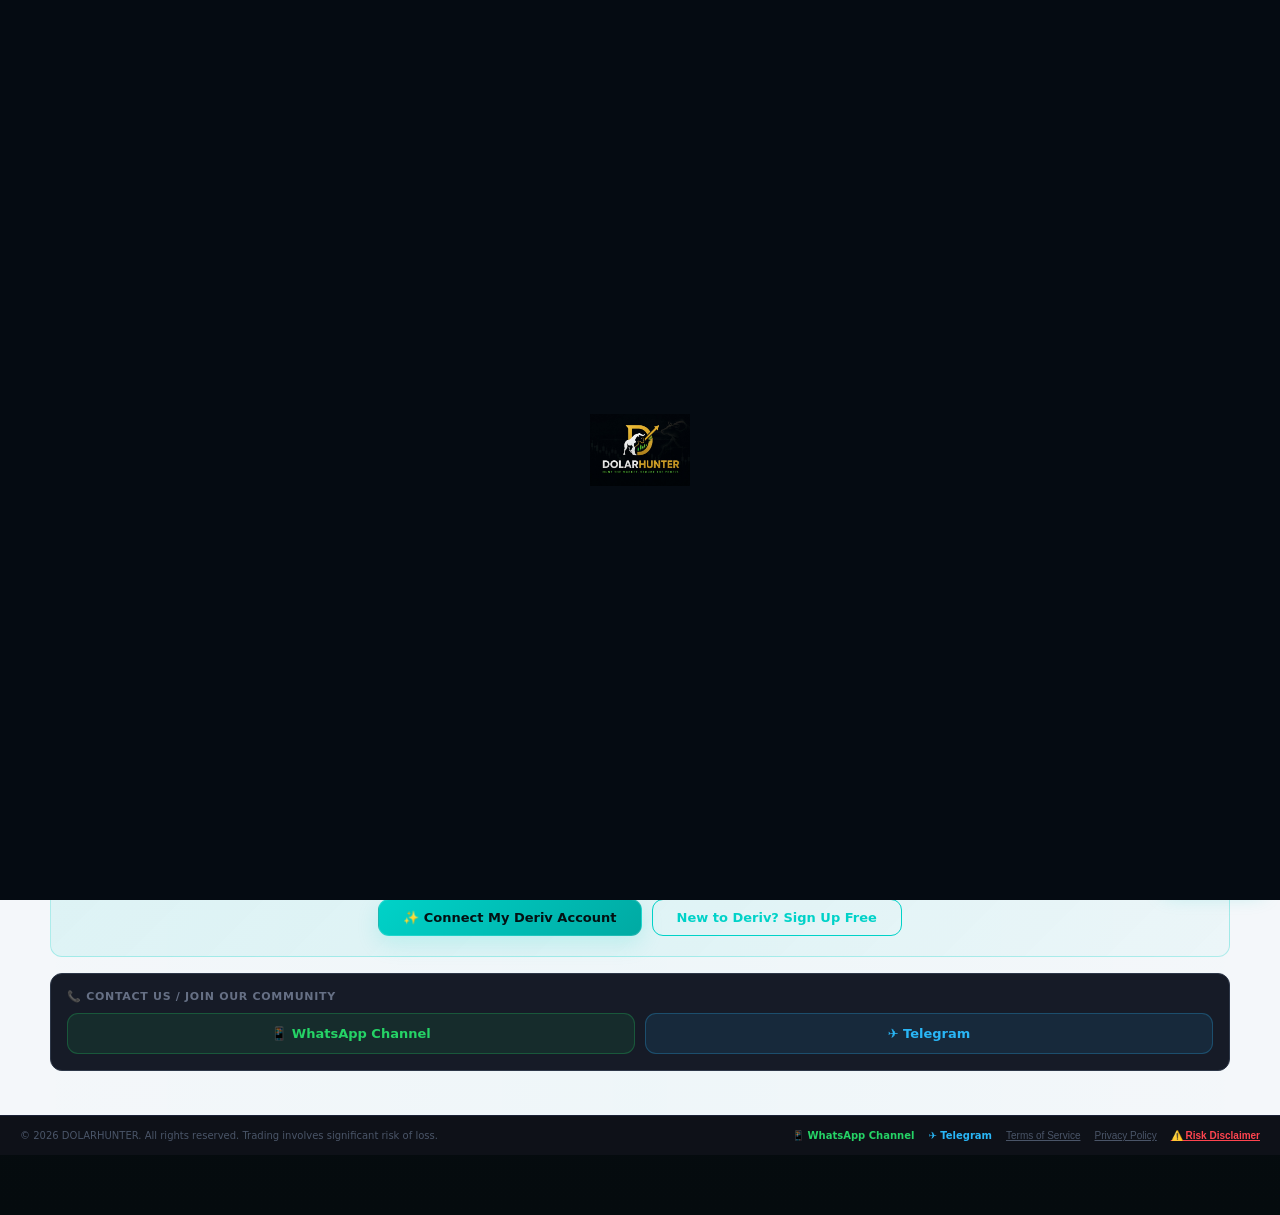
==== commit 7832f3e2: "Upgrade DOLARHUNTER professional UI and OAuth flow" ====
--- a/index.html
+++ b/index.html
@@ -15,17 +15,17 @@
     </script>
 
     <!-- SEO Meta Tags -->
-    <meta name="description" content="DOLARHUNTER Ã¢â‚¬â€ AI-powered automated trading platform built on Deriv. Real-time digit stats, AI scanner, automated bots, 68% avg win rate. Connect your Deriv account and start trading smarter.">
+    <meta name="description" content="DOLARHUNTER — AI-powered automated trading platform built on Deriv. Real-time digit stats, AI scanner, automated bots, 68% avg win rate. Connect your Deriv account and start trading smarter.">
     <meta name="keywords" content="Deriv trading bot, automated trading, AI trading, digit stats, Deriv third party, trading platform, volatility indices bot">
     <meta name="author" content="DOLARHUNTER">
     <meta name="robots" content="index, follow">
 
-    <!-- Favicon Ã¢â‚¬â€ shows logo in browser tab and Google results -->
+    <!-- Favicon — shows logo in browser tab and Google results -->
     <link rel="icon" type="image/jpeg" href="logo.jpg">
     <link rel="apple-touch-icon" href="logo.jpg">
     <link rel="shortcut icon" href="logo.jpg">
 
-    <!-- Open Graph Ã¢â‚¬â€ for WhatsApp, Facebook, Twitter previews -->
+    <!-- Open Graph — for WhatsApp, Facebook, Twitter previews -->
     <meta property="og:title" content="DOLARHUNTER | Smart AI Trading Platform">
     <meta property="og:description" content="AI-powered automated trading on Deriv. Real-time signals, digit stats, automated bots. Start trading smarter today.">
     <meta property="og:image" content="https://DOLARHUNTER.com/logo.jpg">
@@ -44,7 +44,7 @@
 
     <style>
 /* ============================================================
-   DOLARHUNTER Ã¢â‚¬â€ Clean Dark Theme (Deriv-inspired)
+   DOLARHUNTER — Clean Dark Theme (Deriv-inspired)
    ============================================================ */
 *,*::before,*::after{box-sizing:border-box;margin:0;padding:0;}
 ::-webkit-scrollbar{width:4px;height:4px;}
@@ -71,7 +71,7 @@
 body{font-family:'Inter',system-ui,sans-serif;background:var(--bg);color:var(--text);min-height:100vh;overflow-x:hidden;display:flex;flex-direction:column;user-select:none;padding-bottom:0;}
 ::selection{background:#ff444f33;color:#fff;}
 
-/* Ã¢â€â‚¬Ã¢â€â‚¬ Header Ã¢â€â‚¬Ã¢â€â‚¬ */
+/* ── Header ── */
 header{height:56px;background:var(--bg2);border-bottom:1px solid var(--border);display:flex;align-items:center;justify-content:space-between;padding:0 16px;flex-shrink:0;}
 .logo{font-size:18px;font-weight:900;letter-spacing:-.5px;}
 .logo span{color:var(--teal);}
@@ -80,16 +80,16 @@
 .status-dot{width:7px;height:7px;border-radius:50%;background:var(--red);flex-shrink:0;}
 .status-dot.live{background:var(--green);}
 
-/* Ã¢â€â‚¬Ã¢â€â‚¬ Nav Ã¢â€â‚¬Ã¢â€â‚¬ */
+/* ── Nav ── */
 nav{height:44px;background:var(--bg2);border-bottom:1px solid var(--border);display:flex;align-items:center;padding:0 12px;gap:2px;flex-shrink:0;overflow-x:auto;}
 .tab-btn{padding:6px 14px;border-radius:6px;font-size:12px;font-weight:600;white-space:nowrap;color:var(--muted);cursor:pointer;border:none;background:transparent;transition:all .15s;}
 .tab-btn:hover{background:var(--bg3);color:var(--text);}
 .tab-btn.active{background:var(--teal);color:#000;font-weight:700;}
 
-/* Ã¢â€â‚¬Ã¢â€â‚¬ Main Ã¢â€â‚¬Ã¢â€â‚¬ */
+/* ── Main ── */
 /* The whole page scrolls as one normal document now (sticky-footer
    pattern below) instead of each pane scrolling in an isolated,
-   height-clipped box Ã¢â‚¬â€ that isolation was what squeezed the footer up
+   height-clipped box — that isolation was what squeezed the footer up
    against page content. `main` still fills any leftover viewport space
    when content is short, so the footer naturally sits at the bottom
    instead of floating mid-page. */
@@ -98,19 +98,19 @@
 .tab-pane.active{display:flex;}
 .tab-pane.scroll{display:none;}
 .tab-pane.scroll.active{display:block;}
-/* DBot and Chart are full-height "app" views (sidebars, live chart) Ã¢â‚¬â€
+/* DBot and Chart are full-height "app" views (sidebars, live chart) —
    give them a real minimum height so they still fill the screen the way
    they always did, without clipping the page if their own internal
    panels ever need more room than the viewport. */
 #bot-pane.active,#chart-pane.active{min-height:calc(100vh - 156px);}
 
-/* Ã¢â€â‚¬Ã¢â€â‚¬ Inputs/Select Ã¢â€â‚¬Ã¢â€â‚¬ */
+/* ── Inputs/Select ── */
 input,select{background:var(--bg);border:1px solid var(--border);color:var(--text);border-radius:6px;padding:7px 10px;font-size:12px;outline:none;font-family:inherit;width:100%;transition:border-color .15s;}
 input:focus,select:focus{border-color:var(--teal);}
 select option{background:var(--bg2);}
 input::placeholder{color:var(--dim);}
 
-/* Ã¢â€â‚¬Ã¢â€â‚¬ Buttons Ã¢â€â‚¬Ã¢â€â‚¬ */
+/* ── Buttons ── */
 .btn{border:none;border-radius:8px;font-weight:700;cursor:pointer;transition:all .15s;display:inline-flex;align-items:center;justify-content:center;gap:6px;font-family:inherit;}
 .btn-teal{background:var(--teal);color:#000;}
 .btn-teal:hover{opacity:.9;transform:translateY(-1px);}
@@ -125,11 +125,11 @@
 .btn-run:hover{opacity:.9;transform:translateY(-1px);}
 .btn-stop{background:var(--red);color:#fff;font-size:14px;font-weight:900;padding:14px 32px;border-radius:8px;}
 
-/* Ã¢â€â‚¬Ã¢â€â‚¬ Cards Ã¢â€â‚¬Ã¢â€â‚¬ */
+/* ── Cards ── */
 .card{background:var(--card);border:1px solid var(--border);border-radius:10px;}
 .card-sm{background:var(--bg2);border:1px solid var(--border);border-radius:8px;}
 
-/* Ã¢â€â‚¬Ã¢â€â‚¬ Badge Ã¢â€â‚¬Ã¢â€â‚¬ */
+/* ── Badge ── */
 .badge{display:inline-flex;align-items:center;padding:2px 8px;border-radius:20px;font-size:10px;font-weight:700;}
 .badge-green{background:#00d79e18;color:var(--green);border:1px solid #00d79e33;}
 .badge-red{background:#ff444f18;color:var(--red);border:1px solid #ff444f33;}
@@ -138,21 +138,21 @@
 .badge-purple{background:#9f7aea18;color:var(--purple);border:1px solid #9f7aea33;}
 .badge-blue{background:#4299e118;color:var(--blue);border:1px solid #4299e133;}
 
-/* Ã¢â€â‚¬Ã¢â€â‚¬ Separator Ã¢â€â‚¬Ã¢â€â‚¬ */
+/* ── Separator ── */
 .sep{border:none;border-top:1px solid var(--border);}
 
-/* Ã¢â€â‚¬Ã¢â€â‚¬ Sidebar Ã¢â€â‚¬Ã¢â€â‚¬ */
+/* ── Sidebar ── */
 .sidebar{width:240px;flex-shrink:0;background:var(--bg2);border-right:1px solid var(--border);display:flex;flex-direction:column;overflow:hidden;}
 .sidebar-right{width:280px;flex-shrink:0;background:var(--bg2);border-left:1px solid var(--border);display:flex;flex-direction:column;overflow:hidden;}
 
-/* Ã¢â€â‚¬Ã¢â€â‚¬ Section header Ã¢â€â‚¬Ã¢â€â‚¬ */
+/* ── Section header ── */
 .sec-head{font-size:10px;font-weight:700;color:var(--muted);text-transform:uppercase;letter-spacing:.08em;padding:10px 14px 6px;}
 
-/* Ã¢â€â‚¬Ã¢â€â‚¬ Bot bar Ã¢â€â‚¬Ã¢â€â‚¬ */
+/* ── Bot bar ── */
 #bot-bar{position:fixed;bottom:0;left:0;right:0;z-index:999;background:var(--bg2);border-top:1px solid var(--border);padding:10px 16px;display:flex;align-items:center;gap:12px;}
 body{padding-bottom:60px;}
 
-/* Ã¢â€â‚¬Ã¢â€â‚¬ D-Circles Ã¢â€â‚¬Ã¢â€â‚¬ */
+/* ── D-Circles ── */
 .d-circle{width:66px;height:66px;border-radius:50%;display:flex;flex-direction:column;align-items:center;justify-content:center;cursor:pointer;border:2px solid var(--border);background:var(--bg3);transition:all .2s;user-select:none;}
 .d-circle:hover{transform:scale(1.08);}
 .d-circle.r0{background:linear-gradient(135deg,#00d79e,#00a07a);border-color:#00d79e;color:#000;}
@@ -161,7 +161,7 @@
 .d-circle.r9{background:linear-gradient(135deg,#ff444f,#c0001a);border-color:#ff444f;color:#fff;}
 .d-circle.pred{box-shadow:0 0 0 3px var(--teal),0 0 16px #00d2c844;}
 
-/* Ã¢â€â‚¬Ã¢â€â‚¬ Transaction rows (like screenshot) Ã¢â€â‚¬Ã¢â€â‚¬ */
+/* ── Transaction rows (like screenshot) ── */
 .tx-row{display:flex;align-items:center;padding:12px 16px;border-bottom:1px solid var(--border);gap:12px;font-size:12px;transition:background .15s;}
 .tx-row:hover{background:var(--bg3);}
 .tx-type-icon{width:44px;height:44px;border-radius:8px;background:var(--bg3);display:flex;align-items:center;justify-content:center;flex-shrink:0;font-size:18px;}
@@ -177,39 +177,39 @@
 .tx-profit{color:var(--green);font-weight:700;font-size:13px;}
 .tx-profit.loss{color:var(--red);}
 
-/* Ã¢â€â‚¬Ã¢â€â‚¬ Summary bottom bar (like screenshot) Ã¢â€â‚¬Ã¢â€â‚¬ */
+/* ── Summary bottom bar (like screenshot) ── */
 .summary-bar{background:var(--bg2);border-top:1px solid var(--border);padding:14px 16px;display:grid;grid-template-columns:1fr 1fr 1fr;gap:12px;flex-shrink:0;}
 .summary-item{text-align:center;}
 .summary-label{font-size:10px;color:var(--muted);margin-bottom:4px;font-weight:600;text-transform:uppercase;}
 .summary-value{font-size:15px;font-weight:900;}
 
-/* Ã¢â€â‚¬Ã¢â€â‚¬ Panel tabs (Summary/Transactions/Journal) Ã¢â€â‚¬Ã¢â€â‚¬ */
+/* ── Panel tabs (Summary/Transactions/Journal) ── */
 .panel-tabs{display:flex;border-bottom:1px solid var(--border);flex-shrink:0;}
 .panel-tab{flex:1;padding:10px;text-align:center;font-size:12px;font-weight:600;color:var(--muted);cursor:pointer;border:none;background:transparent;border-bottom:2px solid transparent;transition:all .15s;}
 .panel-tab.active{color:var(--teal);border-bottom-color:var(--teal);}
 
-/* Ã¢â€â‚¬Ã¢â€â‚¬ AI Scanner Ã¢â€â‚¬Ã¢â€â‚¬ */
+/* ── AI Scanner ── */
 .scanner-signal{background:var(--bg3);border:1px solid var(--border);border-radius:8px;padding:12px;transition:all .15s;}
 .scanner-signal.strong{border-color:var(--green);}
 .scanner-signal.medium{border-color:var(--amber);}
 
-/* Ã¢â€â‚¬Ã¢â€â‚¬ Market selector Ã¢â€â‚¬Ã¢â€â‚¬ */
+/* ── Market selector ── */
 .market-item{padding:8px 12px;cursor:pointer;border-radius:6px;font-size:12px;font-weight:500;color:var(--muted);display:flex;align-items:center;gap:8px;transition:all .15s;border-left:3px solid transparent;}
 .market-item:hover{background:var(--bg3);color:var(--text);}
 .market-item.active{background:#00d2c810;color:var(--teal);border-left-color:var(--teal);}
 
-/* Ã¢â€â‚¬Ã¢â€â‚¬ Progress bar Ã¢â€â‚¬Ã¢â€â‚¬ */
+/* ── Progress bar ── */
 .pbar{height:4px;background:var(--border);border-radius:2px;overflow:hidden;}
 .pbar-fill{height:100%;border-radius:2px;transition:width .6s;}
 
-/* Ã¢â€â‚¬Ã¢â€â‚¬ Notification Ã¢â€â‚¬Ã¢â€â‚¬ */
+/* ── Notification ── */
 #notif-wrap{position:fixed;top:70px;right:14px;z-index:9999;display:flex;flex-direction:column;gap:8px;max-width:290px;pointer-events:none;}
 .notif{background:var(--bg3);border:1px solid var(--teal);border-radius:10px;padding:12px 14px;box-shadow:0 8px 24px #00000055;animation:nIn .3s ease;pointer-events:all;}
 .notif.err{border-color:var(--red);}
 .notif.warn{border-color:var(--amber);}
 @keyframes nIn{from{opacity:0;transform:translateX(20px);}to{opacity:1;transform:translateX(0);}}
 
-/* Ã¢â€â‚¬Ã¢â€â‚¬ Journal line Ã¢â€â‚¬Ã¢â€â‚¬ */
+/* ── Journal line ── */
 .jline{font-size:10px;padding:2px 0;font-family:monospace;}
 .jline.w{color:var(--green);}
 .jline.l{color:var(--red);}
@@ -217,25 +217,25 @@
 .jline.x{color:var(--amber);}
 .jline.d{color:var(--muted);}
 
-/* Ã¢â€â‚¬Ã¢â€â‚¬ Dir button Ã¢â€â‚¬Ã¢â€â‚¬ */
+/* ── Dir button ── */
 .dir-btn{padding:6px 14px;border-radius:6px;font-size:11px;font-weight:700;border:1px solid var(--border);background:var(--bg);color:var(--muted);cursor:pointer;transition:all .15s;}
 .dir-btn.pos{border-color:var(--teal);background:#00d2c814;color:var(--teal);}
 .dir-btn.neg{border-color:var(--red);background:#ff444f14;color:var(--red);}
 
-/* Ã¢â€â‚¬Ã¢â€â‚¬ Chart iframe Ã¢â€â‚¬Ã¢â€â‚¬ */
+/* ── Chart iframe ── */
 .chart-frame{flex:1;border:none;width:100%;min-height:0;display:block;}
 
-/* Ã¢â€â‚¬Ã¢â€â‚¬ Iframe container Ã¢â€â‚¬Ã¢â€â‚¬ */
+/* ── Iframe container ── */
 .iframe-wrap{flex:1;display:flex;flex-direction:column;overflow:hidden;min-height:0;}
 
-/* Ã¢â€â‚¬Ã¢â€â‚¬ Accumulators Ã¢â‚¬â€ compact responsive layout Ã¢â€â‚¬Ã¢â€â‚¬ */
+/* ── Accumulators — compact responsive layout ── */
 #accu-pane{padding:12px;}
 #accu-pane .accu-wrap{max-width:900px;margin:0 auto;display:flex;flex-direction:column;gap:10px;}
 .accu-row-2{display:grid;grid-template-columns:1fr 1fr;gap:10px;}
 .accu-row-3{display:grid;grid-template-columns:1fr 1fr 1fr;gap:8px;}
 .accu-card{padding:12px;}
 
-/* Ã¢â€â‚¬Ã¢â€â‚¬ APA style selector Ã¢â€â‚¬Ã¢â€â‚¬ */
+/* ── APA style selector ── */
 .apa-style-btn.apa-style-active{border-color:var(--teal);background:#00d2c814;color:var(--teal);}
 .apa-style-btn.apa-style-active span{color:inherit;}
 
@@ -243,7 +243,7 @@
     /* Hide sidebars by default on mobile */
     .sidebar,.sidebar-right{ display:none; }
 
-    /* DBot mobile layout Ã¢â‚¬â€ show settings as bottom sheet */
+    /* DBot mobile layout — show settings as bottom sheet */
     #bot-pane.active { flex-direction: column !important; }
     #bot-pane .sidebar {
         display: flex !important;
@@ -272,20 +272,119 @@
         display: flex !important;
     }
 
-    /* Accumulators Ã¢â‚¬â€ stack to single column on mobile */
+    /* Accumulators — stack to single column on mobile */
     .accu-row-2,.accu-row-3{grid-template-columns:1fr;}
     #accu-pane{padding:10px;}
 }
 @media(min-width:769px){
     #mobile-bot-settings-btn { display: none !important; }
 }
-/* Ã¢â€â‚¬Ã¢â€â‚¬ Testimonials marquee Ã¢â‚¬â€ auto-scrolls right to left Ã¢â€â‚¬Ã¢â€â‚¬ */
+/* ── Testimonials marquee — auto-scrolls right to left ── */
 .testimonial-viewport{overflow:hidden;position:relative;-webkit-mask-image:linear-gradient(90deg,transparent,#000 24px,#000 calc(100% - 24px),transparent);mask-image:linear-gradient(90deg,transparent,#000 24px,#000 calc(100% - 24px),transparent);}
 .testimonial-track{display:flex;flex-direction:row;gap:10px;width:max-content;animation:testimonialMarquee 42s linear infinite;}
 .testimonial-viewport:hover .testimonial-track{animation-play-state:paused;}
 @keyframes testimonialMarquee{from{transform:translateX(0);}to{transform:translateX(-50%);}}
 @media(max-width:768px){.testimonial-track{animation-duration:30s;}}
-    </style>
+    
+/* ============================================================
+   DOLARHUNTER — PROFESSIONAL NAVIGATION
+   ============================================================ */
+
+nav {
+    display: flex;
+    align-items: center;
+    gap: 6px;
+    padding: 10px 14px;
+    background: rgba(10, 14, 22, .96);
+    border-bottom: 1px solid rgba(255,255,255,.08);
+    overflow-x: auto;
+    scrollbar-width: none;
+}
+
+nav::-webkit-scrollbar {
+    display: none;
+}
+
+nav .tab-btn {
+    position: relative;
+    display: inline-flex;
+    align-items: center;
+    justify-content: center;
+    gap: 9px;
+    min-height: 42px;
+    padding: 0 15px;
+    border: 1px solid rgba(255,255,255,.08);
+    border-radius: 9px;
+    background: rgba(255,255,255,.025);
+    color: #aeb7c7;
+    font-family: Inter, Arial, sans-serif;
+    font-size: 12px;
+    font-weight: 600;
+    letter-spacing: .15px;
+    white-space: nowrap;
+    cursor: pointer;
+    transition: all .2s ease;
+}
+
+nav .tab-btn:hover {
+    background: rgba(255,255,255,.07);
+    color: #ffffff;
+    border-color: rgba(255,255,255,.15);
+    transform: translateY(-1px);
+}
+
+nav .tab-btn.active {
+    color: #ffffff;
+    background: rgba(0,210,200,.10);
+    border-color: rgba(0,210,200,.40);
+    box-shadow: 0 0 18px rgba(0,210,200,.08);
+}
+
+nav .nav-icon {
+    width: 23px;
+    height: 23px;
+    display: inline-flex;
+    align-items: center;
+    justify-content: center;
+    flex: 0 0 23px;
+    border: 1px solid rgba(255,255,255,.14);
+    border-radius: 6px;
+    background: rgba(255,255,255,.045);
+    color: #8f9bad;
+    font-size: 8px;
+    font-weight: 800;
+    letter-spacing: -.4px;
+    line-height: 1;
+}
+
+nav .tab-btn.active .nav-icon {
+    color: #00d2c8;
+    border-color: rgba(0,210,200,.45);
+    background: rgba(0,210,200,.10);
+}
+
+@media (max-width: 768px) {
+
+    nav {
+        gap: 5px;
+        padding: 8px;
+    }
+
+    nav .tab-btn {
+        min-height: 38px;
+        padding: 0 10px;
+        gap: 6px;
+        font-size: 10px;
+    }
+
+    nav .nav-icon {
+        width: 21px;
+        height: 21px;
+        flex-basis: 21px;
+        font-size: 7px;
+    }
+}
+</style>
     <link rel="stylesheet" href="styles.css">
 </head>
 <body style="margin:0;">
@@ -296,7 +395,7 @@
 <!-- Notifications -->
 <div id="notif-wrap"></div>
 
-<!-- Ã¢â€¢ÂÃ¢â€¢ÂÃ¢â€¢Â HEADER Ã¢â€¢ÂÃ¢â€¢ÂÃ¢â€¢Â -->
+<!-- ═══ HEADER ═══ -->
 <header class="dh-topbar">
 
     <div class="dh-brand-simple"><span>DOLAR</span><img src="logo-icon.png" alt=""><span>HUNTER</span></div>
@@ -330,7 +429,19 @@
         onclick="toggleTheme()"
         aria-label="Toggle light and dark mode"
         title="Toggle theme">
-        <span id="theme-icon">â˜€</span>
+        <span id="theme-icon" class="dh-svg-icon" aria-hidden="true">
+    <svg viewBox="0 0 24 24">
+        <circle cx="12" cy="12" r="4"></circle>
+        <path d="M12 2V5"></path>
+        <path d="M12 19V22"></path>
+        <path d="M2 12H5"></path>
+        <path d="M19 12H22"></path>
+        <path d="M4.9 4.9L7 7"></path>
+        <path d="M17 17L19.1 19.1"></path>
+        <path d="M19.1 4.9L17 7"></path>
+        <path d="M7 17L4.9 19.1"></path>
+    </svg>
+</span>
         <span id="theme-label">Light</span>
     </button>
 
@@ -343,7 +454,11 @@
         title="Switch between Demo and Live account">
         <span id="dh-account-mode-dot"></span>
         <span id="dh-account-mode">DEMO</span>
-        <span class="dh-account-switch-arrow">⇄</span>
+        <span class="dh-account-switch-arrow" aria-hidden="true">
+    <svg viewBox="0 0 24 24">
+        <path d="M6 9L12 15L18 9"></path>
+    </svg>
+</span>
     </button>
     <strong id="dh-header-balance">$0.00 USD</strong>
 </div>
@@ -368,36 +483,120 @@
 
 </header>
 
-<!-- Ã¢â€¢ÂÃ¢â€¢ÂÃ¢â€¢Â NAV Ã¢â€¢ÂÃ¢â€¢ÂÃ¢â€¢Â -->
-<nav>
-    <button id="tab-btn-dashboard" onclick="switchTab('dashboard')" class="tab-btn active">Ã°Å¸â€œÅ  Dashboard</button>
-    <button id="tab-btn-accu"      onclick="switchTab('accu')"      class="tab-btn">Ã°Å¸â€œË† Accumulators</button>
-    <button id="tab-btn-bulk"      onclick="switchTab('bulk')"      class="tab-btn">Ã°Å¸â€œÂ¦ Bulk Trading</button>
-    <button id="tab-btn-scanner"   onclick="switchTab('scanner')"   class="tab-btn">Ã°Å¸Â§Â  AI Scanner</button>
-    <button id="tab-btn-bot"       onclick="switchTab('bot')"       class="tab-btn">Ã°Å¸Â¤â€“ DBot</button>
-    <button id="tab-btn-chart"     onclick="switchTab('chart')"     class="tab-btn">Ã°Å¸â€œË† Chart</button>
-    <button id="tab-btn-digits"    onclick="switchTab('digits')"    class="tab-btn">0Ã¯Â¸ÂÃ¢Æ’Â£ D-Stats</button>
-    <button id="tab-btn-mt5"       onclick="switchTab('mt5')"       class="tab-btn">Ã°Å¸â€œÅ  MT5 Signals</button>
+<!-- ═══ NAV ═══ -->
+<nav class="dh-professional-nav">
+
+    <button id="tab-btn-dashboard"
+            onclick="switchTab('dashboard')"
+            class="tab-btn active">
+        <svg class="nav-svg" viewBox="0 0 24 24" aria-hidden="true">
+            <rect x="3" y="3" width="7" height="7" rx="1.5"></rect>
+            <rect x="14" y="3" width="7" height="7" rx="1.5"></rect>
+            <rect x="3" y="14" width="7" height="7" rx="1.5"></rect>
+            <rect x="14" y="14" width="7" height="7" rx="1.5"></rect>
+        </svg>
+        <span>Dashboard</span>
+    </button>
+
+    <button id="tab-btn-accu"
+            onclick="switchTab('accu')"
+            class="tab-btn">
+        <svg class="nav-svg" viewBox="0 0 24 24" aria-hidden="true">
+            <path d="M4 18L9 13L13 16L20 7"></path>
+            <path d="M15 7H20V12"></path>
+        </svg>
+        <span>Accumulators</span>
+    </button>
+
+    <button id="tab-btn-bulk"
+            onclick="switchTab('bulk')"
+            class="tab-btn">
+        <svg class="nav-svg" viewBox="0 0 24 24" aria-hidden="true">
+            <rect x="3" y="4" width="7" height="7" rx="1"></rect>
+            <rect x="14" y="4" width="7" height="7" rx="1"></rect>
+            <rect x="3" y="14" width="7" height="7" rx="1"></rect>
+            <rect x="14" y="14" width="7" height="7" rx="1"></rect>
+        </svg>
+        <span>Bulk Trading</span>
+    </button>
+
+    <button id="tab-btn-scanner"
+            onclick="switchTab('scanner')"
+            class="tab-btn">
+        <svg class="nav-svg" viewBox="0 0 24 24" aria-hidden="true">
+            <path d="M12 3L14 8L19 10L14 12L12 17L10 12L5 10L10 8L12 3Z"></path>
+            <path d="M19 4V7"></path>
+            <path d="M20.5 5.5H17.5"></path>
+        </svg>
+        <span>AI Scanner</span>
+    </button>
+
+    <button id="tab-btn-bot"
+            onclick="switchTab('bot')"
+            class="tab-btn">
+        <svg class="nav-svg" viewBox="0 0 24 24" aria-hidden="true">
+            <rect x="4" y="7" width="16" height="13" rx="3"></rect>
+            <path d="M12 3V7"></path>
+            <circle cx="9" cy="13" r="1"></circle>
+            <circle cx="15" cy="13" r="1"></circle>
+            <path d="M8 17H16"></path>
+        </svg>
+        <span>DBot</span>
+    </button>
+
+    <button id="tab-btn-chart"
+            onclick="switchTab('chart')"
+            class="tab-btn">
+        <svg class="nav-svg" viewBox="0 0 24 24" aria-hidden="true">
+            <path d="M4 19V5"></path>
+            <path d="M4 19H21"></path>
+            <path d="M7 15L11 11L14 13L20 7"></path>
+        </svg>
+        <span>Chart</span>
+    </button>
+
+    <button id="tab-btn-digits"
+            onclick="switchTab('digits')"
+            class="tab-btn">
+        <svg class="nav-svg" viewBox="0 0 24 24" aria-hidden="true">
+            <circle cx="12" cy="12" r="8.5"></circle>
+            <path d="M8 9H16"></path>
+            <path d="M8 12H16"></path>
+            <path d="M8 15H16"></path>
+        </svg>
+        <span>D-Stats</span>
+    </button>
+
+    <button id="tab-btn-mt5"
+            onclick="switchTab('mt5')"
+            class="tab-btn">
+        <svg class="nav-svg" viewBox="0 0 24 24" aria-hidden="true">
+            <path d="M4 18L8 14L11 16L16 10L20 6"></path>
+            <path d="M16 6H20V10"></path>
+        </svg>
+        <span>MT5 Signals</span>
+    </button>
+
 </nav>
 
-<!-- Ã¢â€¢ÂÃ¢â€¢ÂÃ¢â€¢Â MAIN Ã¢â€¢ÂÃ¢â€¢ÂÃ¢â€¢Â -->
+<!-- ═══ MAIN ═══ -->
 <main>
 
-<!-- Ã¢â€â‚¬Ã¢â€â‚¬ DASHBOARD Ã¢â€â‚¬Ã¢â€â‚¬ -->
+<!-- ── DASHBOARD ── -->
 <div id="dashboard-pane" class="tab-pane scroll active" style="padding:16px;">
     <div style="max-width:680px;margin:0 auto;">
 
         <!-- Auth card -->
         <div id="auth-card" class="card" style="padding:40px;text-align:center;margin-bottom:16px;">
-            <div style="width:64px;height:64px;border-radius:50%;background:#00d2c818;border:2px solid var(--teal);display:flex;align-items:center;justify-content:center;font-size:28px;margin:0 auto 16px;">Ã°Å¸â€™Å½</div>
+            <div style="width:64px;height:64px;border-radius:50%;background:#00d2c818;border:2px solid var(--teal);display:flex;align-items:center;justify-content:center;font-size:28px;margin:0 auto 16px;">💎</div>
             <h2 style="font-size:22px;font-weight:900;margin-bottom:8px;">Welcome to <span class="dh-welcome-dolar">DOLAR</span><span class="dh-welcome-hunter">HUNTER</span></h2>
             <p style="color:var(--muted);font-size:13px;margin-bottom:24px;">Connect your Deriv account to start AI-powered automated trading.</p>
-            <button onclick="loginWithDeriv()" class="btn btn-teal" style="width:100%;padding:14px;font-size:14px;border-radius:8px;margin-bottom:10px;">Ã¢Å“Â¨ Connect My Deriv Account</button>
-            <button onclick="signUpWithDeriv()" class="btn btn-ghost" style="width:100%;padding:12px;font-size:13px;border-radius:8px;">New to Deriv? Create Free Account Ã¢â€ â€™</button>
+            <button onclick="loginWithDeriv()" class="btn btn-teal" style="width:100%;padding:14px;font-size:14px;border-radius:8px;margin-bottom:10px;">✨ Connect My Deriv Account</button>
+            <button onclick="signUpWithDeriv()" class="btn btn-ghost" style="width:100%;padding:12px;font-size:13px;border-radius:8px;">New to Deriv? Create Free Account →</button>
             <div id="conn-status" style="display:none;margin-top:12px;font-size:11px;padding:10px;border-radius:8px;border:1px solid var(--border);color:var(--muted);"></div>
         </div>
 
-        <!-- Testimonials & Stats Ã¢â‚¬â€ always visible -->
+        <!-- Testimonials & Stats — always visible -->
         <div style="margin-bottom:16px;">
 
             <!-- Platform stats bar -->
@@ -415,14 +614,14 @@
                     <div style="font-size:10px;color:var(--muted);margin-top:3px;text-transform:uppercase;font-weight:700;">Active Users</div>
                 </div>
                 <div style="background:var(--bg2);border:1px solid var(--border);border-radius:10px;padding:14px;text-align:center;">
-                    <div style="font-size:22px;font-weight:900;color:#ff444f;">4.8 Ã¢Â­Â</div>
+                    <div style="font-size:22px;font-weight:900;color:#ff444f;">4.8 ⭐</div>
                     <div style="font-size:10px;color:var(--muted);margin-top:3px;text-transform:uppercase;font-weight:700;">User Rating</div>
                 </div>
             </div>
 
             <!-- Testimonials -->
             <div style="background:var(--bg2);border:1px solid var(--border);border-radius:12px;padding:16px;margin-bottom:16px;">
-                <div style="font-size:11px;font-weight:900;color:var(--muted);text-transform:uppercase;letter-spacing:.08em;margin-bottom:12px;">Ã°Å¸â€™Â¬ What Our Traders Say</div>
+                <div style="font-size:11px;font-weight:900;color:var(--muted);text-transform:uppercase;letter-spacing:.08em;margin-bottom:12px;">💬 What Our Traders Say</div>
                 <div class="testimonial-viewport">
                 <div class="testimonial-track">
 
@@ -434,10 +633,10 @@
                                 <div style="font-size:12px;font-weight:900;color:var(--text);">James M.</div>
                                 <div style="font-size:10px;color:var(--muted);">Nairobi, Kenya</div>
                             </div>
-                            <div style="margin-left:auto;color:#fbbf24;font-size:12px;">Ã¢Ëœâ€¦Ã¢Ëœâ€¦Ã¢Ëœâ€¦Ã¢Ëœâ€¦Ã¢Ëœâ€¦</div>
+                            <div style="margin-left:auto;color:#fbbf24;font-size:12px;">★★★★★</div>
                         </div>
                         <p style="font-size:11px;color:var(--muted);line-height:1.5;">"The AI scanner is incredible. It told me to trade Even Only on V50 at 89% confidence and I won 8 trades in a row. Best trading platform I've used!"</p>
-                        <div style="font-size:9px;color:var(--dim);margin-top:8px;">Verified Trader Ã‚Â· 3 days ago</div>
+                        <div style="font-size:9px;color:var(--dim);margin-top:8px;">Verified Trader · 3 days ago</div>
                     </div>
 
                     <!-- Testimonial 2 -->
@@ -448,10 +647,10 @@
                                 <div style="font-size:12px;font-weight:900;color:var(--text);">Sarah K.</div>
                                 <div style="font-size:10px;color:var(--muted);">Lagos, Nigeria</div>
                             </div>
-                            <div style="margin-left:auto;color:#fbbf24;font-size:12px;">Ã¢Ëœâ€¦Ã¢Ëœâ€¦Ã¢Ëœâ€¦Ã¢Ëœâ€¦Ã¢Ëœâ€¦</div>
+                            <div style="margin-left:auto;color:#fbbf24;font-size:12px;">★★★★★</div>
                         </div>
                         <p style="font-size:11px;color:var(--muted);line-height:1.5;">"I was skeptical at first but the bot actually works! Made $120 profit in my first week. The stop loss feature saved me when the market reversed. 10/10!"</p>
-                        <div style="font-size:9px;color:var(--dim);margin-top:8px;">Verified Trader Ã‚Â· 1 week ago</div>
+                        <div style="font-size:9px;color:var(--dim);margin-top:8px;">Verified Trader · 1 week ago</div>
                     </div>
 
                     <!-- Testimonial 3 -->
@@ -462,10 +661,10 @@
                                 <div style="font-size:12px;font-weight:900;color:var(--text);">David O.</div>
                                 <div style="font-size:10px;color:var(--muted);">Accra, Ghana</div>
                             </div>
-                            <div style="margin-left:auto;color:#fbbf24;font-size:12px;">Ã¢Ëœâ€¦Ã¢Ëœâ€¦Ã¢Ëœâ€¦Ã¢Ëœâ€¦Ã¢Ëœâ€ </div>
+                            <div style="margin-left:auto;color:#fbbf24;font-size:12px;">★★★★☆</div>
                         </div>
                         <p style="font-size:11px;color:var(--muted);line-height:1.5;">"The digit stats are exactly like Deriv's own platform. I use the AI scanner every morning to find the best market before I start trading. Very professional!"</p>
-                        <div style="font-size:9px;color:var(--dim);margin-top:8px;">Verified Trader Ã‚Â· 2 weeks ago</div>
+                        <div style="font-size:9px;color:var(--dim);margin-top:8px;">Verified Trader · 2 weeks ago</div>
                     </div>
 
                     <!-- Testimonial 4 -->
@@ -476,10 +675,10 @@
                                 <div style="font-size:12px;font-weight:900;color:var(--text);">Amina B.</div>
                                 <div style="font-size:10px;color:var(--muted);">Dar es Salaam, Tanzania</div>
                             </div>
-                            <div style="margin-left:auto;color:#fbbf24;font-size:12px;">Ã¢Ëœâ€¦Ã¢Ëœâ€¦Ã¢Ëœâ€¦Ã¢Ëœâ€¦Ã¢Ëœâ€¦</div>
+                            <div style="margin-left:auto;color:#fbbf24;font-size:12px;">★★★★★</div>
                         </div>
-                        <p style="font-size:11px;color:var(--muted);line-height:1.5;">"Finally a platform that works on my phone! The AI auto-update feature is amazing Ã¢â‚¬â€ it changes direction based on market conditions automatically. Love it!"</p>
-                        <div style="font-size:9px;color:var(--dim);margin-top:8px;">Verified Trader Ã‚Â· 5 days ago</div>
+                        <p style="font-size:11px;color:var(--muted);line-height:1.5;">"Finally a platform that works on my phone! The AI auto-update feature is amazing — it changes direction based on market conditions automatically. Love it!"</p>
+                        <div style="font-size:9px;color:var(--dim);margin-top:8px;">Verified Trader · 5 days ago</div>
                     </div>
 
                     <!-- Testimonial 5 -->
@@ -490,10 +689,10 @@
                                 <div style="font-size:12px;font-weight:900;color:var(--text);">Peter N.</div>
                                 <div style="font-size:10px;color:var(--muted);">Kampala, Uganda</div>
                             </div>
-                            <div style="margin-left:auto;color:#fbbf24;font-size:12px;">Ã¢Ëœâ€¦Ã¢Ëœâ€¦Ã¢Ëœâ€¦Ã¢Ëœâ€¦Ã¢Ëœâ€¦</div>
+                            <div style="margin-left:auto;color:#fbbf24;font-size:12px;">★★★★★</div>
                         </div>
                         <p style="font-size:11px;color:var(--muted);line-height:1.5;">"The martingale with stop loss is perfectly balanced. I set $5 stop loss and $20 take profit and the bot handles everything. Withdrew $200 this month!"</p>
-                        <div style="font-size:9px;color:var(--dim);margin-top:8px;">Verified Trader Ã‚Â· 1 week ago</div>
+                        <div style="font-size:9px;color:var(--dim);margin-top:8px;">Verified Trader · 1 week ago</div>
                     </div>
 
                     <!-- Testimonial 6 -->
@@ -504,13 +703,13 @@
                                 <div style="font-size:12px;font-weight:900;color:var(--text);">Ruth W.</div>
                                 <div style="font-size:10px;color:var(--muted);">Mombasa, Kenya</div>
                             </div>
-                            <div style="margin-left:auto;color:#fbbf24;font-size:12px;">Ã¢Ëœâ€¦Ã¢Ëœâ€¦Ã¢Ëœâ€¦Ã¢Ëœâ€¦Ã¢Ëœâ€¦</div>
+                            <div style="margin-left:auto;color:#fbbf24;font-size:12px;">★★★★★</div>
                         </div>
                         <p style="font-size:11px;color:var(--muted);line-height:1.5;">"I connected my Deriv account in less than a minute. The interface is clean and easy to understand even for beginners. The AI signals are spot on!"</p>
-                        <div style="font-size:9px;color:var(--dim);margin-top:8px;">Verified Trader Ã‚Â· 3 days ago</div>
-                    </div>
-
-                    <!-- Duplicate set Ã¢â‚¬â€ makes the right-to-left marquee loop seamlessly -->
+                        <div style="font-size:9px;color:var(--dim);margin-top:8px;">Verified Trader · 3 days ago</div>
+                    </div>
+
+                    <!-- Duplicate set — makes the right-to-left marquee loop seamlessly -->
                     <div style="background:var(--bg);border:1px solid var(--border);border-radius:10px;padding:14px;min-width:260px;max-width:260px;flex-shrink:0;" aria-hidden="true">
                         <div style="display:flex;align-items:center;gap:10px;margin-bottom:8px;">
                             <div style="width:38px;height:38px;border-radius:50%;background:linear-gradient(135deg,#00d2c8,#00a09a);display:flex;align-items:center;justify-content:center;font-size:16px;font-weight:900;color:#000;flex-shrink:0;">J</div>
@@ -518,10 +717,10 @@
                                 <div style="font-size:12px;font-weight:900;color:var(--text);">James M.</div>
                                 <div style="font-size:10px;color:var(--muted);">Nairobi, Kenya</div>
                             </div>
-                            <div style="margin-left:auto;color:#fbbf24;font-size:12px;">Ã¢Ëœâ€¦Ã¢Ëœâ€¦Ã¢Ëœâ€¦Ã¢Ëœâ€¦Ã¢Ëœâ€¦</div>
+                            <div style="margin-left:auto;color:#fbbf24;font-size:12px;">★★★★★</div>
                         </div>
                         <p style="font-size:11px;color:var(--muted);line-height:1.5;">"The AI scanner is incredible. It told me to trade Even Only on V50 at 89% confidence and I won 8 trades in a row. Best trading platform I've used!"</p>
-                        <div style="font-size:9px;color:var(--dim);margin-top:8px;">Verified Trader Ã‚Â· 3 days ago</div>
+                        <div style="font-size:9px;color:var(--dim);margin-top:8px;">Verified Trader · 3 days ago</div>
                     </div>
 
                     <div style="background:var(--bg);border:1px solid var(--border);border-radius:10px;padding:14px;min-width:260px;max-width:260px;flex-shrink:0;" aria-hidden="true">
@@ -531,10 +730,10 @@
                                 <div style="font-size:12px;font-weight:900;color:var(--text);">Sarah K.</div>
                                 <div style="font-size:10px;color:var(--muted);">Lagos, Nigeria</div>
                             </div>
-                            <div style="margin-left:auto;color:#fbbf24;font-size:12px;">Ã¢Ëœâ€¦Ã¢Ëœâ€¦Ã¢Ëœâ€¦Ã¢Ëœâ€¦Ã¢Ëœâ€¦</div>
+                            <div style="margin-left:auto;color:#fbbf24;font-size:12px;">★★★★★</div>
                         </div>
                         <p style="font-size:11px;color:var(--muted);line-height:1.5;">"I was skeptical at first but the bot actually works! Made $120 profit in my first week. The stop loss feature saved me when the market reversed. 10/10!"</p>
-                        <div style="font-size:9px;color:var(--dim);margin-top:8px;">Verified Trader Ã‚Â· 1 week ago</div>
+                        <div style="font-size:9px;color:var(--dim);margin-top:8px;">Verified Trader · 1 week ago</div>
                     </div>
 
                     <div style="background:var(--bg);border:1px solid var(--border);border-radius:10px;padding:14px;min-width:260px;max-width:260px;flex-shrink:0;" aria-hidden="true">
@@ -544,10 +743,10 @@
                                 <div style="font-size:12px;font-weight:900;color:var(--text);">David O.</div>
                                 <div style="font-size:10px;color:var(--muted);">Accra, Ghana</div>
                             </div>
-                            <div style="margin-left:auto;color:#fbbf24;font-size:12px;">Ã¢Ëœâ€¦Ã¢Ëœâ€¦Ã¢Ëœâ€¦Ã¢Ëœâ€¦Ã¢Ëœâ€ </div>
+                            <div style="margin-left:auto;color:#fbbf24;font-size:12px;">★★★★☆</div>
                         </div>
                         <p style="font-size:11px;color:var(--muted);line-height:1.5;">"The digit stats are exactly like Deriv's own platform. I use the AI scanner every morning to find the best market before I start trading. Very professional!"</p>
-                        <div style="font-size:9px;color:var(--dim);margin-top:8px;">Verified Trader Ã‚Â· 2 weeks ago</div>
+                        <div style="font-size:9px;color:var(--dim);margin-top:8px;">Verified Trader · 2 weeks ago</div>
                     </div>
 
                     <div style="background:var(--bg);border:1px solid var(--border);border-radius:10px;padding:14px;min-width:260px;max-width:260px;flex-shrink:0;" aria-hidden="true">
@@ -557,10 +756,10 @@
                                 <div style="font-size:12px;font-weight:900;color:var(--text);">Amina B.</div>
                                 <div style="font-size:10px;color:var(--muted);">Dar es Salaam, Tanzania</div>
                             </div>
-                            <div style="margin-left:auto;color:#fbbf24;font-size:12px;">Ã¢Ëœâ€¦Ã¢Ëœâ€¦Ã¢Ëœâ€¦Ã¢Ëœâ€¦Ã¢Ëœâ€¦</div>
+                            <div style="margin-left:auto;color:#fbbf24;font-size:12px;">★★★★★</div>
                         </div>
-                        <p style="font-size:11px;color:var(--muted);line-height:1.5;">"Finally a platform that works on my phone! The AI auto-update feature is amazing Ã¢â‚¬â€ it changes direction based on market conditions automatically. Love it!"</p>
-                        <div style="font-size:9px;color:var(--dim);margin-top:8px;">Verified Trader Ã‚Â· 5 days ago</div>
+                        <p style="font-size:11px;color:var(--muted);line-height:1.5;">"Finally a platform that works on my phone! The AI auto-update feature is amazing — it changes direction based on market conditions automatically. Love it!"</p>
+                        <div style="font-size:9px;color:var(--dim);margin-top:8px;">Verified Trader · 5 days ago</div>
                     </div>
 
                     <div style="background:var(--bg);border:1px solid var(--border);border-radius:10px;padding:14px;min-width:260px;max-width:260px;flex-shrink:0;" aria-hidden="true">
@@ -570,10 +769,10 @@
                                 <div style="font-size:12px;font-weight:900;color:var(--text);">Peter N.</div>
                                 <div style="font-size:10px;color:var(--muted);">Kampala, Uganda</div>
                             </div>
-                            <div style="margin-left:auto;color:#fbbf24;font-size:12px;">Ã¢Ëœâ€¦Ã¢Ëœâ€¦Ã¢Ëœâ€¦Ã¢Ëœâ€¦Ã¢Ëœâ€¦</div>
+                            <div style="margin-left:auto;color:#fbbf24;font-size:12px;">★★★★★</div>
                         </div>
                         <p style="font-size:11px;color:var(--muted);line-height:1.5;">"The martingale with stop loss is perfectly balanced. I set $5 stop loss and $20 take profit and the bot handles everything. Withdrew $200 this month!"</p>
-                        <div style="font-size:9px;color:var(--dim);margin-top:8px;">Verified Trader Ã‚Â· 1 week ago</div>
+                        <div style="font-size:9px;color:var(--dim);margin-top:8px;">Verified Trader · 1 week ago</div>
                     </div>
 
                     <div style="background:var(--bg);border:1px solid var(--border);border-radius:10px;padding:14px;min-width:260px;max-width:260px;flex-shrink:0;" aria-hidden="true">
@@ -583,10 +782,10 @@
                                 <div style="font-size:12px;font-weight:900;color:var(--text);">Ruth W.</div>
                                 <div style="font-size:10px;color:var(--muted);">Mombasa, Kenya</div>
                             </div>
-                            <div style="margin-left:auto;color:#fbbf24;font-size:12px;">Ã¢Ëœâ€¦Ã¢Ëœâ€¦Ã¢Ëœâ€¦Ã¢Ëœâ€¦Ã¢Ëœâ€¦</div>
+                            <div style="margin-left:auto;color:#fbbf24;font-size:12px;">★★★★★</div>
                         </div>
                         <p style="font-size:11px;color:var(--muted);line-height:1.5;">"I connected my Deriv account in less than a minute. The interface is clean and easy to understand even for beginners. The AI signals are spot on!"</p>
-                        <div style="font-size:9px;color:var(--dim);margin-top:8px;">Verified Trader Ã‚Â· 3 days ago</div>
+                        <div style="font-size:9px;color:var(--dim);margin-top:8px;">Verified Trader · 3 days ago</div>
                     </div>
 
                 </div>
@@ -595,25 +794,25 @@
 
             <!-- CTA Banner -->
             <div style="background:linear-gradient(135deg,#00d2c818,#00d2c808);border:1px solid #00d2c844;border-radius:12px;padding:20px;text-align:center;margin-bottom:16px;">
-                <div style="font-size:16px;font-weight:900;color:var(--text);margin-bottom:6px;">Ã°Å¸Å¡â‚¬ Ready to Start Trading?</div>
+                <div style="font-size:16px;font-weight:900;color:var(--text);margin-bottom:6px;">🚀 Ready to Start Trading?</div>
                 <div style="font-size:12px;color:var(--muted);margin-bottom:14px;">Join 500+ traders already using DOLARHUNTER to automate their Deriv trading</div>
                 <div style="display:flex;gap:10px;justify-content:center;flex-wrap:wrap;">
-                    <button onclick="loginWithDeriv()" class="btn btn-teal" style="padding:10px 24px;font-size:13px;">Ã¢Å“Â¨ Connect My Deriv Account</button>
+                    <button onclick="loginWithDeriv()" class="btn btn-teal" style="padding:10px 24px;font-size:13px;">✨ Connect My Deriv Account</button>
                     <button onclick="signUpWithDeriv()" class="btn" style="background:transparent;border:1px solid var(--teal);color:var(--teal);padding:10px 24px;font-size:13px;">New to Deriv? Sign Up Free</button>
                 </div>
             </div>
 
             <!-- Contact / Community -->
             <div style="background:var(--bg2);border:1px solid var(--border);border-radius:12px;padding:16px;margin-bottom:16px;">
-                <div style="font-size:11px;font-weight:900;color:var(--muted);text-transform:uppercase;letter-spacing:.08em;margin-bottom:10px;">Ã°Å¸â€œÅ¾ Contact Us / Join Our Community</div>
+                <div style="font-size:11px;font-weight:900;color:var(--muted);text-transform:uppercase;letter-spacing:.08em;margin-bottom:10px;">📞 Contact Us / Join Our Community</div>
                 <div style="display:flex;gap:10px;flex-wrap:wrap;">
                     <a href="https://whatsapp.com/channel/0029Vb8RepJDeON2hcLhah2c" target="_blank" rel="noopener"
                        class="btn" style="flex:1;min-width:200px;background:#25D36618;border:1px solid #25D36644;color:#25D366;padding:12px;font-size:13px;font-weight:700;text-decoration:none;">
-                        Ã°Å¸â€œÂ± WhatsApp Channel
+                        📱 WhatsApp Channel
                     </a>
                     <a href="https://t.me/DOLARHUNTER" target="_blank" rel="noopener"
                        class="btn" style="flex:1;min-width:200px;background:#29b6f618;border:1px solid #29b6f644;color:#29b6f6;padding:12px;font-size:13px;font-weight:700;text-decoration:none;">
-                        Ã¢Å“Ë†Ã¯Â¸Â Telegram
+                        ✈️ Telegram
                     </a>
                 </div>
             </div>
@@ -647,12 +846,12 @@
     </div>
 </div>
 
-<!-- Ã¢â€â‚¬Ã¢â€â‚¬ DBOT Ã¢â€â‚¬Ã¢â€â‚¬ -->
+<!-- ── DBOT ── -->
 <div id="bot-pane" class="tab-pane" style="flex-direction:row;">
 
     <!-- LEFT: Bot settings -->
     <div class="sidebar">
-        <div class="sec-head">Ã¢Å¡â„¢Ã¯Â¸Â Bot Settings</div>
+        <div class="sec-head">⚙️ Bot Settings</div>
         <div style="padding:12px;display:flex;flex-direction:column;gap:10px;overflow-y:auto;flex:1;">
 
             <!-- Active bot indicator -->
@@ -704,7 +903,7 @@
             </div>
 
             <div id="pred-wrap">
-                <div style="font-size:9px;font-weight:700;color:var(--muted);text-transform:uppercase;margin-bottom:4px;">Prediction (0Ã¢â‚¬â€œ9)</div>
+                <div style="font-size:9px;font-weight:700;color:var(--muted);text-transform:uppercase;margin-bottom:4px;">Prediction (0–9)</div>
                 <input type="number" id="bot-pred" value="5" min="0" max="9">
             </div>
 
@@ -714,7 +913,7 @@
             </div>
 
             <hr class="sep">
-            <div style="font-size:9px;font-weight:900;color:var(--muted);text-transform:uppercase;letter-spacing:.06em;">Ã°Å¸â€™Â° Money Management</div>
+            <div style="font-size:9px;font-weight:900;color:var(--muted);text-transform:uppercase;letter-spacing:.06em;">💰 Money Management</div>
 
             <div>
                 <div style="font-size:9px;font-weight:700;color:var(--muted);text-transform:uppercase;margin-bottom:4px;">Initial Stake (USD)</div>
@@ -722,7 +921,7 @@
             </div>
 
             <div>
-                <div style="font-size:9px;font-weight:700;color:var(--muted);text-transform:uppercase;margin-bottom:4px;">Martingale Ãƒâ€”</div>
+                <div style="font-size:9px;font-weight:700;color:var(--muted);text-transform:uppercase;margin-bottom:4px;">Martingale ×</div>
                 <input type="number" id="bot-mg" value="1.5" step="0.1" min="1">
             </div>
 
@@ -740,7 +939,7 @@
             <!-- AI auto-update toggle -->
             <div class="card-sm" style="padding:10px;border-color:var(--teal);">
                 <div style="display:flex;align-items:center;justify-content:space-between;margin-bottom:6px;">
-                    <span style="font-size:11px;font-weight:700;color:var(--teal);">Ã°Å¸Â§Â  AI Auto-Update</span>
+                    <span style="font-size:11px;font-weight:700;color:var(--teal);">🧠 AI Auto-Update</span>
                     <label style="position:relative;width:36px;height:20px;cursor:pointer;">
                         <input type="checkbox" id="ai-auto" checked style="opacity:0;width:0;height:0;">
                         <span id="ai-toggle-track" onclick="toggleAIAuto()" style="position:absolute;inset:0;background:var(--teal);border-radius:20px;transition:.3s;cursor:pointer;"></span>
@@ -750,7 +949,7 @@
                 <div style="font-size:10px;color:var(--muted);">AI scans market and updates bot direction automatically for highest win probability.</div>
             </div>
 
-            <button onclick="runAIScan()" class="btn btn-amber" style="width:100%;padding:8px;font-size:11px;border-radius:7px;">Ã°Å¸â€Â Run AI Scan Now</button>
+            <button onclick="runAIScan()" class="btn btn-amber" style="width:100%;padding:8px;font-size:11px;border-radius:7px;">🔍 Run AI Scan Now</button>
         </div>
     </div>
 
@@ -759,20 +958,20 @@
 
         <!-- Trade info bar -->
         <div style="padding:10px 14px;background:var(--bg2);border-bottom:1px solid var(--border);display:flex;align-items:center;gap:16px;flex-shrink:0;flex-wrap:wrap;">
-            <div style="font-size:11px;color:var(--muted);">Market: <b id="info-market" style="color:var(--text);">Ã¢â‚¬â€</b></div>
-            <div style="font-size:11px;color:var(--muted);">Type: <b id="info-type" style="color:var(--text);">Ã¢â‚¬â€</b></div>
-            <div style="font-size:11px;color:var(--muted);">Direction: <b id="info-dir" style="color:var(--teal);">Ã¢â‚¬â€</b></div>
+            <div style="font-size:11px;color:var(--muted);">Market: <b id="info-market" style="color:var(--text);">—</b></div>
+            <div style="font-size:11px;color:var(--muted);">Type: <b id="info-type" style="color:var(--text);">—</b></div>
+            <div style="font-size:11px;color:var(--muted);">Direction: <b id="info-dir" style="color:var(--teal);">—</b></div>
             <div style="font-size:11px;color:var(--muted);">Stake: <b id="info-stake" style="color:var(--text);">$1.00</b></div>
-            <div id="ai-status-badge" class="badge badge-teal">Ã°Å¸Â§Â  AI Active</div>
+            <div id="ai-status-badge" class="badge badge-teal">🧠 AI Active</div>
             <!-- Mobile only: settings toggle button -->
             <button id="mobile-bot-settings-btn" onclick="toggleMobileBotSettings()"
                 class="btn btn-teal"
                 style="display:none;font-size:11px;padding:5px 12px;margin-left:auto;">
-                Ã¢Å¡â„¢Ã¯Â¸Â Bot Settings
+                ⚙️ Bot Settings
             </button>
         </div>
 
-        <!-- Panel tabs (Summary / Transactions / Journal) Ã¢â‚¬â€ like screenshot -->
+        <!-- Panel tabs (Summary / Transactions / Journal) — like screenshot -->
         <div class="panel-tabs">
             <button class="panel-tab active" onclick="switchPanel('summary',this)">Summary</button>
             <button class="panel-tab" onclick="switchPanel('transactions',this)">Transactions</button>
@@ -782,7 +981,7 @@
         <!-- SUMMARY panel -->
         <div id="panel-summary" style="flex:1;overflow-y:auto;padding:16px;">
             <div style="display:flex;justify-content:flex-end;margin-bottom:10px;">
-                <button onclick="resetBotStats()" class="btn btn-ghost" style="font-size:11px;padding:5px 14px;">Ã°Å¸â€â€ž Reset Stats</button>
+                <button onclick="resetBotStats()" class="btn btn-ghost" style="font-size:11px;padding:5px 14px;">🔄 Reset Stats</button>
             </div>
             <div style="display:grid;grid-template-columns:1fr 1fr;gap:10px;margin-bottom:14px;">
                 <div class="card-sm" style="padding:12px;">
@@ -841,8 +1040,8 @@
         <!-- TRANSACTIONS panel (like screenshot) -->
         <div id="panel-transactions" style="display:none;flex-direction:column;height:100%;overflow:hidden;">
             <div style="padding:10px 14px;border-bottom:1px solid var(--border);display:flex;gap:8px;flex-shrink:0;">
-                <button onclick="downloadTransactions()" class="btn btn-ghost" style="font-size:11px;padding:5px 12px;">Ã¢Â¬â€¡ Download</button>
-                <button onclick="clearTransactions()" class="btn btn-ghost" style="font-size:11px;padding:5px 12px;">Ã°Å¸â€”â€˜ Reset</button>
+                <button onclick="downloadTransactions()" class="btn btn-ghost" style="font-size:11px;padding:5px 12px;">⬇ Download</button>
+                <button onclick="clearTransactions()" class="btn btn-ghost" style="font-size:11px;padding:5px 12px;">🗑 Reset</button>
             </div>
             <!-- Column headers -->
             <div style="display:flex;padding:8px 16px;border-bottom:1px solid var(--border);font-size:10px;font-weight:700;color:var(--muted);text-transform:uppercase;flex-shrink:0;">
@@ -858,7 +1057,7 @@
         <!-- JOURNAL panel -->
         <div id="panel-journal" style="display:none;flex-direction:column;height:100%;overflow:hidden;">
             <div style="padding:8px 14px;border-bottom:1px solid var(--border);display:flex;gap:8px;flex-shrink:0;">
-                <button onclick="clearJournal()" class="btn btn-ghost" style="font-size:11px;padding:5px 12px;">Ã°Å¸â€”â€˜ Clear</button>
+                <button onclick="clearJournal()" class="btn btn-ghost" style="font-size:11px;padding:5px 12px;">🗑 Clear</button>
             </div>
             <div id="journal-log" style="flex:1;overflow-y:auto;padding:10px 14px;display:flex;flex-direction:column;gap:2px;background:var(--bg);font-family:monospace;font-size:11px;">
                 <div class="jline d">[System] DOLARHUNTER ready.</div>
@@ -868,13 +1067,13 @@
 
     <!-- RIGHT: AI analysis sidebar -->
     <div class="sidebar-right">
-        <div class="sec-head">Ã°Å¸Â§Â  AI Market Analysis</div>
+        <div class="sec-head">🧠 AI Market Analysis</div>
         <div style="padding:10px;flex:1;overflow-y:auto;display:flex;flex-direction:column;gap:10px;">
 
             <!-- AI confidence meter -->
             <div class="card-sm" style="padding:12px;">
                 <div style="font-size:10px;font-weight:700;color:var(--teal);margin-bottom:8px;">AI Win Probability</div>
-                <div id="ai-confidence-val" style="font-size:32px;font-weight:900;color:var(--teal);text-align:center;margin-bottom:8px;">Ã¢â‚¬â€%</div>
+                <div id="ai-confidence-val" style="font-size:32px;font-weight:900;color:var(--teal);text-align:center;margin-bottom:8px;">—%</div>
                 <div class="pbar"><div id="ai-conf-bar" class="pbar-fill" style="width:0%;background:var(--teal);"></div></div>
                 <div id="ai-conf-label" style="font-size:10px;color:var(--muted);text-align:center;margin-top:6px;">Connect to analyze</div>
             </div>
@@ -908,10 +1107,10 @@
     </div>
 </div>
 
-<!-- Ã¢â€â‚¬Ã¢â€â‚¬ CHART Ã¢â€â‚¬Ã¢â€â‚¬ -->
+<!-- ── CHART ── -->
 <div id="chart-pane" class="tab-pane" style="flex-direction:column;">
     <div style="height:42px;display:flex;align-items:center;gap:10px;padding:0 14px;background:var(--bg2);border-bottom:1px solid var(--border);flex-shrink:0;">
-        <span style="font-size:11px;font-weight:700;color:var(--teal);">Ã°Å¸â€œË† Live Chart</span>
+        <span style="font-size:11px;font-weight:700;color:var(--teal);">📈 Live Chart</span>
         <select id="chart-market-sel" onchange="loadChart(this.value)" style="width:200px;font-size:11px;">
             <optgroup label="Continuous"><option value="R_10">Volatility 10</option><option value="R_25">Volatility 25</option><option value="R_50">Volatility 50</option><option value="R_75">Volatility 75</option><option value="R_100">Volatility 100</option></optgroup>
             <optgroup label="1s Indices"><option value="1HZ10V">V10 (1s)</option><option value="1HZ25V">V25 (1s)</option><option value="1HZ50V">V50 (1s)</option><option value="1HZ75V">V75 (1s)</option><option value="1HZ100V">V100 (1s)</option></optgroup>
@@ -927,27 +1126,27 @@
         <!-- RSI -->
         <div style="display:flex;align-items:center;gap:8px;">
             <span style="font-size:10px;color:var(--muted);">RSI(14):</span>
-            <span id="chart-rsi" style="font-size:13px;font-weight:900;color:#60a5fa;">Ã¢â‚¬â€</span>
-            <span id="chart-rsi-label" style="font-size:9px;padding:2px 6px;border-radius:4px;background:#4299e122;color:#60a5fa;">Ã¢â‚¬â€</span>
+            <span id="chart-rsi" style="font-size:13px;font-weight:900;color:#60a5fa;">—</span>
+            <span id="chart-rsi-label" style="font-size:9px;padding:2px 6px;border-radius:4px;background:#4299e122;color:#60a5fa;">—</span>
         </div>
 
         <!-- BB -->
         <div style="display:flex;align-items:center;gap:8px;">
             <span style="font-size:10px;color:var(--muted);">BB Upper:</span>
-            <span id="chart-bb-upper" style="font-size:12px;font-weight:700;color:#f87171;font-family:monospace;">Ã¢â‚¬â€</span>
+            <span id="chart-bb-upper" style="font-size:12px;font-weight:700;color:#f87171;font-family:monospace;">—</span>
         </div>
         <div style="display:flex;align-items:center;gap:8px;">
             <span style="font-size:10px;color:var(--muted);">BB Mid:</span>
-            <span id="chart-bb-mid" style="font-size:12px;font-weight:700;color:#fbbf24;font-family:monospace;">Ã¢â‚¬â€</span>
+            <span id="chart-bb-mid" style="font-size:12px;font-weight:700;color:#fbbf24;font-family:monospace;">—</span>
         </div>
         <div style="display:flex;align-items:center;gap:8px;">
             <span style="font-size:10px;color:var(--muted);">BB Lower:</span>
-            <span id="chart-bb-lower" style="font-size:12px;font-weight:700;color:#34d399;font-family:monospace;">Ã¢â‚¬â€</span>
+            <span id="chart-bb-lower" style="font-size:12px;font-weight:700;color:#34d399;font-family:monospace;">—</span>
         </div>
         <div style="display:flex;align-items:center;gap:8px;">
             <span style="font-size:10px;color:var(--muted);">BB Width:</span>
-            <span id="chart-bb-width" style="font-size:12px;font-weight:700;color:#c4b5fd;font-family:monospace;">Ã¢â‚¬â€</span>
-            <span id="chart-bb-label" style="font-size:9px;padding:2px 6px;border-radius:4px;background:#9f7aea22;color:#c4b5fd;">Ã¢â‚¬â€</span>
+            <span id="chart-bb-width" style="font-size:12px;font-weight:700;color:#c4b5fd;font-family:monospace;">—</span>
+            <span id="chart-bb-label" style="font-size:9px;padding:2px 6px;border-radius:4px;background:#9f7aea22;color:#c4b5fd;">—</span>
         </div>
 
         <!-- Signal -->
@@ -964,12 +1163,12 @@
     </div>
 </div>
 
-<!-- Ã¢â€â‚¬Ã¢â€â‚¬ D-STATS Ã¢â€â‚¬Ã¢â€â‚¬ -->
+<!-- ── D-STATS ── -->
 <div id="digits-pane" class="tab-pane scroll" style="padding:16px;">
     <div style="max-width:700px;margin:0 auto;">
         <div style="display:flex;align-items:center;justify-content:space-between;margin-bottom:14px;flex-wrap:wrap;gap:10px;">
             <div>
-                <h2 style="font-size:16px;font-weight:900;">0Ã¯Â¸ÂÃ¢Æ’Â£ Digit Statistics</h2>
+                <h2 style="font-size:16px;font-weight:900;">0️⃣ Digit Statistics</h2>
                 <p style="font-size:11px;color:var(--muted);margin-top:2px;">Live last-digit distribution from real Deriv tick data. Click a digit to set as prediction.</p>
             </div>
             <div style="display:flex;align-items:center;gap:10px;flex-wrap:wrap;">
@@ -979,27 +1178,27 @@
                     <optgroup label="Jump"><option value="jump_10">Jump 10</option><option value="jump_25">Jump 25</option><option value="jump_50">Jump 50</option><option value="jump_75">Jump 75</option><option value="jump_100">Jump 100</option></optgroup>
                 </select>
                 <span class="badge badge-teal">Ticks: <span id="d-ticks">0</span></span>
-                <span class="badge badge-blue">Last: <span id="d-last" style="font-family:monospace;font-weight:900;">Ã¢â‚¬â€</span></span>
+                <span class="badge badge-blue">Last: <span id="d-last" style="font-family:monospace;font-weight:900;">—</span></span>
             </div>
         </div>
 
         <!-- Stats pills -->
         <div style="display:grid;grid-template-columns:repeat(2,1fr);gap:8px;margin-bottom:12px;">
             <div class="card-sm" style="padding:10px;text-align:center;">
-                <div style="font-size:9px;color:var(--muted);margin-bottom:4px;">Ã°Å¸â€Â¥ Hot Digit</div>
-                <div id="d-hot" style="font-size:22px;font-weight:900;color:var(--green);">Ã¢â‚¬â€</div>
+                <div style="font-size:9px;color:var(--muted);margin-bottom:4px;">🔥 Hot Digit</div>
+                <div id="d-hot" style="font-size:22px;font-weight:900;color:var(--green);">—</div>
             </div>
             <div class="card-sm" style="padding:10px;text-align:center;">
-                <div style="font-size:9px;color:var(--muted);margin-bottom:4px;">Ã¢Ââ€žÃ¯Â¸Â Cold Digit</div>
-                <div id="d-cold" style="font-size:22px;font-weight:900;color:var(--red);">Ã¢â‚¬â€</div>
+                <div style="font-size:9px;color:var(--muted);margin-bottom:4px;">❄️ Cold Digit</div>
+                <div id="d-cold" style="font-size:22px;font-weight:900;color:var(--red);">—</div>
             </div>
         </div>
 
         <!-- Even/Odd bar -->
         <div class="card-sm" style="padding:12px;margin-bottom:10px;">
             <div style="display:flex;justify-content:space-between;margin-bottom:6px;">
-                <span style="font-size:11px;font-weight:900;color:var(--green);">Even <span id="d-even">Ã¢â‚¬â€</span></span>
-                <span style="font-size:11px;font-weight:900;color:var(--red);">Odd <span id="d-odd">Ã¢â‚¬â€</span></span>
+                <span style="font-size:11px;font-weight:900;color:var(--green);">Even <span id="d-even">—</span></span>
+                <span style="font-size:11px;font-weight:900;color:var(--red);">Odd <span id="d-odd">—</span></span>
             </div>
             <div style="height:10px;border-radius:5px;overflow:hidden;display:flex;">
                 <div id="d-even-bar" style="height:100%;background:var(--green);transition:width .5s;width:50%;border-radius:5px 0 0 5px;"></div>
@@ -1014,8 +1213,8 @@
         <!-- Over/Under bar -->
         <div class="card-sm" style="padding:12px;margin-bottom:16px;">
             <div style="display:flex;justify-content:space-between;margin-bottom:6px;">
-                <span style="font-size:11px;font-weight:900;color:var(--teal);">Over 4 <span id="d-over">Ã¢â‚¬â€</span></span>
-                <span style="font-size:11px;font-weight:900;color:var(--purple-light);">Under 5 <span id="d-under">Ã¢â‚¬â€</span></span>
+                <span style="font-size:11px;font-weight:900;color:var(--teal);">Over 4 <span id="d-over">—</span></span>
+                <span style="font-size:11px;font-weight:900;color:var(--purple-light);">Under 5 <span id="d-under">—</span></span>
             </div>
             <div style="height:10px;border-radius:5px;overflow:hidden;display:flex;">
                 <div id="d-over-bar"  style="height:100%;background:var(--teal);transition:width .5s;width:50%;border-radius:5px 0 0 5px;"></div>
@@ -1035,29 +1234,29 @@
     </div>
 </div>
 
-<!-- Ã¢â€â‚¬Ã¢â€â‚¬ AI SCANNER Ã¢â€â‚¬Ã¢â€â‚¬ -->
+<!-- ── AI SCANNER ── -->
 <div id="scanner-pane" class="tab-pane scroll" style="padding:16px;">
     <div style="max-width:780px;margin:0 auto;">
         <div style="display:flex;align-items:center;justify-content:space-between;margin-bottom:16px;">
             <div>
-                <h2 style="font-size:16px;font-weight:900;">Ã°Å¸Â§Â  AI Market Scanner</h2>
-                <p style="font-size:11px;color:var(--muted);margin-top:2px;">Real-time market analysis. Signals based on actual Deriv tick data Ã¢â‚¬â€ no guessing.</p>
+                <h2 style="font-size:16px;font-weight:900;">🧠 AI Market Scanner</h2>
+                <p style="font-size:11px;color:var(--muted);margin-top:2px;">Real-time market analysis. Signals based on actual Deriv tick data — no guessing.</p>
             </div>
             <div style="display:flex;gap:8px;">
-                <button onclick="showStrategyGuide()" class="btn btn-ghost" style="font-size:12px;padding:8px 16px;">Ã°Å¸â€œâ€“ Strategy Guide</button>
-                <button onclick="runFullScan()" class="btn btn-amber" style="font-size:12px;padding:8px 20px;">Ã°Å¸â€Â Scan All Markets</button>
-            </div>
-        </div>
-
-        <!-- Professional Strategy Signals Ã¢â‚¬â€ PRIORITY -->
+                <button onclick="showStrategyGuide()" class="btn btn-ghost" style="font-size:12px;padding:8px 16px;">📖 Strategy Guide</button>
+                <button onclick="runFullScan()" class="btn btn-amber" style="font-size:12px;padding:8px 20px;">🔍 Scan All Markets</button>
+            </div>
+        </div>
+
+        <!-- Professional Strategy Signals — PRIORITY -->
         <div id="best-signal-box" class="card" style="padding:16px;margin-bottom:14px;border-color:var(--teal);box-shadow:0 0 20px #00d2c822;">
-            <div style="font-size:10px;font-weight:700;color:var(--teal);text-transform:uppercase;margin-bottom:8px;">Ã°Å¸Å½Â¯ Professional Strategy Signals</div>
+            <div style="font-size:10px;font-weight:700;color:var(--teal);text-transform:uppercase;margin-bottom:8px;">🎯 Professional Strategy Signals</div>
             <div style="font-size:12px;color:var(--muted);">Click "Scan All Markets" to analyze strategy conditions.</div>
         </div>
 
         <!-- General best opportunity -->
         <div class="card" style="padding:14px;margin-bottom:14px;border-color:var(--border);">
-            <div style="font-size:10px;font-weight:700;color:var(--muted);text-transform:uppercase;margin-bottom:8px;">Ã°Å¸Â¥â€¡ Best General Opportunity</div>
+            <div style="font-size:10px;font-weight:700;color:var(--muted);text-transform:uppercase;margin-bottom:8px;">🥇 Best General Opportunity</div>
             <div id="best-signal-content" style="font-size:12px;color:var(--muted);">Click "Scan All Markets" to find the best trading opportunity.</div>
         </div>
 
@@ -1066,17 +1265,17 @@
     </div>
 </div>
 
-<!-- Ã¢â€â‚¬Ã¢â€â‚¬ ACCUMULATORS Ã¢â€â‚¬Ã¢â€â‚¬ -->
+<!-- ── ACCUMULATORS ── -->
 <div id="accu-pane" class="tab-pane scroll">
     <div class="accu-wrap">
 
         <!-- Header -->
         <div style="display:flex;align-items:center;justify-content:space-between;flex-wrap:wrap;gap:10px;">
             <div>
-                <h2 style="font-size:18px;font-weight:900;">Ã°Å¸â€œË† Accumulator Trading</h2>
+                <h2 style="font-size:18px;font-weight:900;">📈 Accumulator Trading</h2>
                 <p style="font-size:11px;color:var(--muted);margin-top:3px;">Grow your stake tick by tick. AI analyzes volatility to find the safest entry.</p>
             </div>
-            <div class="badge badge-teal" style="font-size:11px;padding:6px 12px;">Ã°Å¸â€Â´ LIVE on Deriv API</div>
+            <div class="badge badge-teal" style="font-size:11px;padding:6px 12px;">🔴 LIVE on Deriv API</div>
         </div>
 
         <!-- Market + Settings row -->
@@ -1084,26 +1283,26 @@
 
             <!-- Left: Market selector + Analysis -->
             <div class="card accu-card">
-                <div style="font-size:10px;font-weight:700;color:var(--muted);text-transform:uppercase;margin-bottom:10px;">Ã°Å¸â€œÅ  Market Analysis</div>
+                <div style="font-size:10px;font-weight:700;color:var(--muted);text-transform:uppercase;margin-bottom:10px;">📊 Market Analysis</div>
 
                 <div style="margin-bottom:10px;">
                     <div style="font-size:9px;color:var(--muted);font-weight:700;text-transform:uppercase;margin-bottom:4px;">Select Market</div>
                     <select id="accu-market" onchange="onAccuMarketChange(this.value)" style="font-size:12px;">
                         <optgroup label="Recommended (Low Volatility)">
-                            <option value="R_10">Ã¢Å“â€¦ Volatility 10 Index</option>
-                            <option value="R_25">Ã¢Å“â€¦ Volatility 25 Index</option>
-                            <option value="R_50">Ã¢Å¡Â Ã¯Â¸Â Volatility 50 Index</option>
+                            <option value="R_10">✅ Volatility 10 Index</option>
+                            <option value="R_25">✅ Volatility 25 Index</option>
+                            <option value="R_50">⚠️ Volatility 50 Index</option>
                         </optgroup>
                         <optgroup label="High Risk">
-                            <option value="R_75">Ã¢ÂÅ’ Volatility 75 Index</option>
-                            <option value="R_100">Ã¢ÂÅ’ Volatility 100 Index</option>
+                            <option value="R_75">❌ Volatility 75 Index</option>
+                            <option value="R_100">❌ Volatility 100 Index</option>
                         </optgroup>
                         <optgroup label="1s Indices (Fast)">
-                            <option value="1HZ10V">Ã¢Å¡Â¡ Volatility 10 (1s)</option>
-                            <option value="1HZ25V">Ã¢Å¡Â¡ Volatility 25 (1s)</option>
-                            <option value="1HZ50V">Ã¢Å¡Â¡ Volatility 50 (1s)</option>
-                            <option value="1HZ75V">Ã¢Å¡Â¡ Volatility 75 (1s)</option>
-                            <option value="1HZ100V">Ã¢Å¡Â¡ Volatility 100 (1s)</option>
+                            <option value="1HZ10V">⚡ Volatility 10 (1s)</option>
+                            <option value="1HZ25V">⚡ Volatility 25 (1s)</option>
+                            <option value="1HZ50V">⚡ Volatility 50 (1s)</option>
+                            <option value="1HZ75V">⚡ Volatility 75 (1s)</option>
+                            <option value="1HZ100V">⚡ Volatility 100 (1s)</option>
                         </optgroup>
                         <optgroup label="Jump Indices">
                             <option value="jump_10">Jump 10 Index</option>
@@ -1122,7 +1321,7 @@
                 <div style="margin-bottom:10px;">
                     <div style="display:flex;justify-content:space-between;margin-bottom:4px;">
                         <span style="font-size:10px;color:var(--muted);">Volatility Level</span>
-                        <span id="accu-vol-label" style="font-size:10px;font-weight:700;color:var(--green);">Low Ã¢Å“â€¦</span>
+                        <span id="accu-vol-label" style="font-size:10px;font-weight:700;color:var(--green);">Low ✅</span>
                     </div>
                     <div style="height:6px;background:var(--border);border-radius:3px;overflow:hidden;">
                         <div id="accu-vol-bar" style="height:100%;border-radius:3px;width:20%;background:var(--green);transition:width .5s;"></div>
@@ -1133,46 +1332,46 @@
                 <div class="accu-row-3" style="margin-bottom:10px;">
                     <div class="card-sm" style="padding:8px;text-align:center;">
                         <div style="font-size:9px;color:var(--muted);margin-bottom:3px;">RSI(14)</div>
-                        <div id="accu-rsi" style="font-size:16px;font-weight:900;color:#60a5fa;">Ã¢â‚¬â€</div>
-                        <div id="accu-rsi-label" style="font-size:9px;color:var(--muted);">Ã¢â‚¬â€</div>
+                        <div id="accu-rsi" style="font-size:16px;font-weight:900;color:#60a5fa;">—</div>
+                        <div id="accu-rsi-label" style="font-size:9px;color:var(--muted);">—</div>
                     </div>
                     <div class="card-sm" style="padding:8px;text-align:center;">
                         <div style="font-size:9px;color:var(--muted);margin-bottom:3px;">BB Width</div>
-                        <div id="accu-bb-width" style="font-size:16px;font-weight:900;color:#c4b5fd;">Ã¢â‚¬â€</div>
-                        <div id="accu-bb-label" style="font-size:9px;color:var(--muted);">Ã¢â‚¬â€</div>
+                        <div id="accu-bb-width" style="font-size:16px;font-weight:900;color:#c4b5fd;">—</div>
+                        <div id="accu-bb-label" style="font-size:9px;color:var(--muted);">—</div>
                     </div>
                     <div class="card-sm" style="padding:8px;text-align:center;">
                         <div style="font-size:9px;color:var(--muted);margin-bottom:3px;">Tick Speed</div>
-                        <div id="accu-adx" style="font-size:16px;font-weight:900;color:var(--amber);">Ã¢â‚¬â€</div>
-                        <div id="accu-adx-label" style="font-size:9px;color:var(--muted);">Ã¢â‚¬â€</div>
+                        <div id="accu-adx" style="font-size:16px;font-weight:900;color:var(--amber);">—</div>
+                        <div id="accu-adx-label" style="font-size:9px;color:var(--muted);">—</div>
                     </div>
                 </div>
                 <div class="accu-row-3" style="margin-bottom:10px;">
                     <div class="card-sm" style="padding:8px;text-align:center;">
                         <div style="font-size:9px;color:var(--muted);margin-bottom:3px;">EMA Trend</div>
-                        <div id="accu-ema-trend" style="font-size:13px;font-weight:900;color:var(--muted);">Ã¢â‚¬â€</div>
+                        <div id="accu-ema-trend" style="font-size:13px;font-weight:900;color:var(--muted);">—</div>
                     </div>
                     <div class="card-sm" style="padding:8px;text-align:center;">
                         <div style="font-size:9px;color:var(--muted);margin-bottom:3px;">ATR</div>
-                        <div id="accu-atr" style="font-size:13px;font-weight:900;color:var(--muted);">Ã¢â‚¬â€</div>
+                        <div id="accu-atr" style="font-size:13px;font-weight:900;color:var(--muted);">—</div>
                     </div>
                     <div class="card-sm" style="padding:8px;text-align:center;">
                         <div style="font-size:9px;color:var(--muted);margin-bottom:3px;">Tick Stability</div>
-                        <div id="accu-tick-stability" style="font-size:13px;font-weight:900;color:var(--muted);">Ã¢â‚¬â€</div>
+                        <div id="accu-tick-stability" style="font-size:13px;font-weight:900;color:var(--muted);">—</div>
                     </div>
                 </div>
                 <div class="accu-row-3" style="margin-bottom:10px;">
                     <div class="card-sm" style="padding:8px;text-align:center;">
                         <div style="font-size:9px;color:var(--muted);margin-bottom:3px;">Market Regime</div>
-                        <div id="accu-regime" style="font-size:13px;font-weight:900;color:var(--muted);">Ã¢â‚¬â€</div>
+                        <div id="accu-regime" style="font-size:13px;font-weight:900;color:var(--muted);">—</div>
                     </div>
                     <div class="card-sm" style="padding:8px;text-align:center;">
                         <div style="font-size:9px;color:var(--muted);margin-bottom:3px;">Spike Risk</div>
-                        <div id="accu-spike-risk" style="font-size:13px;font-weight:900;color:var(--muted);">Ã¢â‚¬â€</div>
+                        <div id="accu-spike-risk" style="font-size:13px;font-weight:900;color:var(--muted);">—</div>
                     </div>
                     <div class="card-sm" style="padding:8px;text-align:center;">
                         <div style="font-size:9px;color:var(--muted);margin-bottom:3px;">Micro Trend</div>
-                        <div id="accu-micro-trend" style="font-size:13px;font-weight:900;color:var(--muted);">Ã¢â‚¬â€</div>
+                        <div id="accu-micro-trend" style="font-size:13px;font-weight:900;color:var(--muted);">—</div>
                     </div>
                 </div>
 
@@ -1184,7 +1383,7 @@
 
             <!-- Right: Trade settings -->
             <div class="card accu-card">
-                <div style="font-size:10px;font-weight:700;color:var(--muted);text-transform:uppercase;margin-bottom:10px;">Ã¢Å¡â„¢Ã¯Â¸Â Trade Settings</div>
+                <div style="font-size:10px;font-weight:700;color:var(--muted);text-transform:uppercase;margin-bottom:10px;">⚙️ Trade Settings</div>
 
                 <div style="margin-bottom:10px;">
                     <div style="font-size:9px;color:var(--muted);font-weight:700;text-transform:uppercase;margin-bottom:4px;">Growth Rate</div>
@@ -1223,7 +1422,7 @@
                 <div style="background:var(--bg);border:1px solid var(--teal);border-radius:8px;padding:10px;margin-bottom:10px;">
                     <div style="display:flex;align-items:center;justify-content:space-between;margin-bottom:6px;">
                         <div>
-                            <div style="font-size:11px;font-weight:900;color:var(--teal);">Ã°Å¸Â¤â€“ Auto Mode</div>
+                            <div style="font-size:11px;font-weight:900;color:var(--teal);">🤖 Auto Mode</div>
                             <div style="font-size:9px;color:var(--muted);">Runs continuously until Take Profit, Stop Loss, or manual stop</div>
                         </div>
                         <div onclick="toggleAccuAuto()" id="accu-auto-track"
@@ -1240,7 +1439,7 @@
 
                 <!-- Profit calculator -->
                 <div class="card-sm" style="padding:10px;">
-                    <div style="font-size:9px;color:var(--muted);text-transform:uppercase;font-weight:700;margin-bottom:8px;">Ã°Å¸â€™Â° Profit Calculator</div>
+                    <div style="font-size:9px;color:var(--muted);text-transform:uppercase;font-weight:700;margin-bottom:8px;">💰 Profit Calculator</div>
                     <div id="accu-profit-table" style="display:flex;flex-direction:column;gap:4px;font-size:10px;"></div>
                 </div>
             </div>
@@ -1249,11 +1448,11 @@
         <!-- Live price + current contract -->
         <div class="accu-row-2">
             <div class="card accu-card">
-                <div style="font-size:10px;font-weight:700;color:var(--muted);text-transform:uppercase;margin-bottom:8px;">Ã°Å¸â€œÂ¡ Live Price</div>
+                <div style="font-size:10px;font-weight:700;color:var(--muted);text-transform:uppercase;margin-bottom:8px;">📡 Live Price</div>
                 <div style="display:flex;align-items:center;justify-content:space-between;">
                     <div>
-                        <div id="accu-price" style="font-size:24px;font-weight:900;font-family:monospace;color:var(--teal);">Ã¢â‚¬â€</div>
-                        <div id="accu-last-digit" style="font-size:11px;color:var(--muted);">Last digit: Ã¢â‚¬â€</div>
+                        <div id="accu-price" style="font-size:24px;font-weight:900;font-family:monospace;color:var(--teal);">—</div>
+                        <div id="accu-last-digit" style="font-size:11px;color:var(--muted);">Last digit: —</div>
                     </div>
                     <div style="text-align:right;">
                         <div id="accu-tick-count" style="font-size:28px;font-weight:900;color:var(--green);">0</div>
@@ -1263,7 +1462,7 @@
             </div>
 
             <div class="card accu-card">
-                <div style="font-size:10px;font-weight:700;color:var(--muted);text-transform:uppercase;margin-bottom:8px;">Ã°Å¸â€œâ€¹ Current Contract</div>
+                <div style="font-size:10px;font-weight:700;color:var(--muted);text-transform:uppercase;margin-bottom:8px;">📋 Current Contract</div>
                 <div id="accu-contract-info" style="font-size:12px;color:var(--muted);">No active contract</div>
                 <div style="margin-top:8px;">
                     <div style="font-size:10px;color:var(--muted);margin-bottom:4px;">Current Profit</div>
@@ -1275,35 +1474,894 @@
         <!-- Run/Stop/Reset buttons -->
         <div style="display:grid;grid-template-columns:1fr 1fr auto;gap:10px;">
             <button id="accu-run-btn" onclick="toggleAccumulator()" class="btn btn-teal" style="padding:14px;font-size:15px;font-weight:900;border-radius:10px;box-shadow:0 4px 20px #00d2c844;">
-                Ã¢â€“Â¶ Start Accumulator
+                ▶ Start Accumulator
             </button>
             <button onclick="sellAccumulator()" id="accu-sell-btn" class="btn btn-ghost" style="padding:14px;font-size:13px;font-weight:900;border-radius:10px;display:none;">
-                Ã°Å¸â€™Â° Sell Now
+                💰 Sell Now
             </button>
-            <button onclick="resetAccumulator()" id="accu-reset-btn" class="btn btn-ghost" title="Reset accumulator session Ã¢â‚¬â€ clears stats, history and current contract without reloading the page" style="padding:14px 18px;font-size:13px;font-weight:900;border-radius:10px;">
-                Ã°Å¸â€â€ž Reset
+            <button onclick="resetAccumulator()" id="accu-reset-btn" class="btn btn-ghost" title="Reset accumulator session — clears stats, history and current contract without reloading the page" style="padding:14px 18px;font-size:13px;font-weight:900;border-radius:10px;">
+                🔄 Reset
             </button>
         </div>
         <!-- Auto mode status bar -->
         <div id="accu-auto-bar" style="display:none;background:#00d2c818;border:1px solid #00d2c844;border-radius:8px;padding:10px 14px;align-items:center;justify-content:space-between;flex-wrap:wrap;gap:8px;">
             <div style="display:flex;align-items:center;gap:8px;">
                 <span style="width:8px;height:8px;border-radius:50%;background:var(--teal);display:inline-block;animation:pulse-dot 1s infinite;"></span>
-                <span style="font-size:12px;font-weight:700;color:var(--teal);">Ã°Å¸Â¤â€“ AUTO MODE RUNNING</span>
+                <span style="font-size:12px;font-weight:700;color:var(--teal);">🤖 AUTO MODE RUNNING</span>
             </div>
             <div style="display:flex;gap:14px;font-size:11px;color:var(--muted);">
                 <span>Sessions: <b id="accu-auto-sessions" style="color:var(--teal);">0</b></span>
                 <span>TP Hits: <b id="accu-tp-hits" style="color:var(--green);">0</b></span>
                 <span>Total P/L: <b id="accu-auto-pl" style="color:var(--green);">$0.00</b></span>
             </div>
-            <button onclick="stopAccuAuto()" class="btn btn-red" style="font-size:11px;padding:5px 14px;">Ã¢Â¬â€º Stop Auto</button>
+            <button onclick="stopAccuAuto()" class="btn btn-red" style="font-size:11px;padding:5px 14px;">⬛ Stop Auto</button>
         </div>
         <style>
             @keyframes pulse-dot { 0%,100%{opacity:1;} 50%{opacity:.4;} }
-        </style>
+        
+/* ============================================================
+   DOLARHUNTER — PROFESSIONAL NAVIGATION
+   Clean UI — no emoji / broken Unicode symbols
+   ============================================================ */
+
+.dh-pro-nav {
+    display: flex;
+    align-items: center;
+    gap: 6px;
+    padding: 10px 14px;
+    background: rgba(10, 14, 22, 0.96);
+    border-top: 1px solid rgba(255,255,255,.06);
+    border-bottom: 1px solid rgba(255,255,255,.08);
+    overflow-x: auto;
+    scrollbar-width: thin;
+}
+
+.dh-pro-nav .tab-btn {
+    position: relative;
+    display: flex;
+    align-items: center;
+    gap: 9px;
+    min-height: 42px;
+    padding: 0 15px;
+    border: 1px solid transparent;
+    border-radius: 9px;
+    background: transparent;
+    color: #8f9aaa;
+    font-size: 12px;
+    font-weight: 700;
+    letter-spacing: .15px;
+    white-space: nowrap;
+    cursor: pointer;
+    transition:
+        background .18s ease,
+        color .18s ease,
+        border-color .18s ease,
+        transform .18s ease;
+}
+
+.dh-pro-nav .tab-btn:hover {
+    background: rgba(255,255,255,.045);
+    color: #e8edf4;
+    border-color: rgba(255,255,255,.08);
+    transform: translateY(-1px);
+}
+
+.dh-pro-nav .tab-btn.active {
+    color: #ffffff;
+    background: rgba(0, 210, 200, .10);
+    border-color: rgba(0, 210, 200, .24);
+    box-shadow: inset 0 0 18px rgba(0,210,200,.035);
+}
+
+.dh-pro-nav .tab-btn.active::after {
+    content: "";
+    position: absolute;
+    left: 14px;
+    right: 14px;
+    bottom: -11px;
+    height: 2px;
+    border-radius: 2px;
+    background: var(--teal, #00d2c8);
+}
+
+.nav-icon {
+    width: 18px;
+    height: 18px;
+    position: relative;
+    display: inline-flex;
+    align-items: center;
+    justify-content: center;
+    flex: 0 0 18px;
+    opacity: .85;
+}
+
+.tab-btn.active .nav-icon {
+    opacity: 1;
+}
+
+/* Dashboard */
+.nav-dashboard::before {
+    content: "";
+    width: 13px;
+    height: 13px;
+    border: 1.7px solid currentColor;
+    border-radius: 3px;
+}
+
+/* Accumulators */
+.nav-accu::before {
+    content: "";
+    width: 13px;
+    height: 8px;
+    border-left: 2px solid currentColor;
+    border-bottom: 2px solid currentColor;
+    transform: skewY(-28deg) rotate(-8deg);
+}
+
+/* Bulk Trading */
+.nav-bulk::before {
+    content: "";
+    width: 13px;
+    height: 11px;
+    border: 1.7px solid currentColor;
+    border-radius: 2px;
+    box-shadow: 3px 3px 0 -1px rgba(255,255,255,.35);
+}
+
+/* AI Scanner */
+.nav-scanner::before {
+    content: "";
+    width: 12px;
+    height: 12px;
+    border: 1.7px solid currentColor;
+    border-radius: 50%;
+}
+
+.nav-scanner::after {
+    content: "";
+    width: 6px;
+    height: 1.7px;
+    background: currentColor;
+    position: absolute;
+    right: 0;
+    bottom: 2px;
+    transform: rotate(45deg);
+    transform-origin: left center;
+}
+
+/* DBot */
+.nav-bot::before {
+    content: "";
+    width: 13px;
+    height: 10px;
+    border: 1.7px solid currentColor;
+    border-radius: 3px;
+}
+
+.nav-bot::after {
+    content: "";
+    width: 4px;
+    height: 4px;
+    border-left: 1.5px solid currentColor;
+    border-bottom: 1.5px solid currentColor;
+    position: absolute;
+    bottom: 1px;
+    transform: rotate(-45deg);
+}
+
+/* Charts */
+.nav-chart::before {
+    content: "";
+    width: 13px;
+    height: 12px;
+    border-left: 1.7px solid currentColor;
+    border-bottom: 1.7px solid currentColor;
+    background:
+        linear-gradient(135deg,
+        transparent 42%,
+        currentColor 44%,
+        currentColor 56%,
+        transparent 58%);
+}
+
+/* D-Stats */
+.nav-digits::before {
+    content: "123";
+    font-size: 8px;
+    font-weight: 900;
+    letter-spacing: -1px;
+}
+
+/* MT5 */
+.nav-mt5::before {
+    content: "";
+    width: 13px;
+    height: 13px;
+    border: 1.7px solid currentColor;
+    border-radius: 50%;
+}
+
+.nav-mt5::after {
+    content: "";
+    width: 5px;
+    height: 5px;
+    border: 1.5px solid currentColor;
+    border-radius: 50%;
+    position: absolute;
+}
+
+/* Mobile */
+@media (max-width: 768px) {
+
+    .dh-pro-nav {
+        gap: 4px;
+        padding: 8px;
+    }
+
+    .dh-pro-nav .tab-btn {
+        min-height: 38px;
+        padding: 0 11px;
+        gap: 7px;
+        font-size: 11px;
+    }
+
+    .dh-pro-nav .tab-btn.active::after {
+        left: 10px;
+        right: 10px;
+        bottom: -9px;
+    }
+
+    .nav-icon {
+        width: 16px;
+        height: 16px;
+        flex-basis: 16px;
+    }
+}
+
+/* ============================================================
+   DOLARHUNTER — PROFESSIONAL AI TRADING NAVIGATION
+   ============================================================ */
+
+.dh-professional-nav {
+    display: flex;
+    align-items: center;
+    gap: 4px;
+    padding: 8px 12px;
+    background: rgba(10, 15, 22, .96);
+    border-bottom: 1px solid rgba(255,255,255,.08);
+    box-shadow: 0 8px 30px rgba(0,0,0,.18);
+}
+
+.dh-professional-nav .tab-btn {
+    position: relative;
+    display: inline-flex;
+    align-items: center;
+    justify-content: center;
+    gap: 8px;
+    min-height: 42px;
+    padding: 0 14px;
+    border: 1px solid transparent;
+    border-radius: 8px;
+    background: transparent;
+    color: #8f9baa;
+    font-family: Inter, Arial, sans-serif;
+    font-size: 12px;
+    font-weight: 600;
+    letter-spacing: .15px;
+    cursor: pointer;
+    transition:
+        color .2s ease,
+        background .2s ease,
+        border-color .2s ease,
+        transform .2s ease;
+}
+
+.dh-professional-nav .tab-btn:hover {
+    color: #e8f2f2;
+    background: rgba(255,255,255,.045);
+    border-color: rgba(255,255,255,.07);
+}
+
+.dh-professional-nav .tab-btn.active {
+    color: #00d2c8;
+    background: rgba(0,210,200,.075);
+    border-color: rgba(0,210,200,.16);
+}
+
+.dh-professional-nav .tab-btn.active::after {
+    content: "";
+    position: absolute;
+    left: 14px;
+    right: 14px;
+    bottom: -9px;
+    height: 2px;
+    border-radius: 10px;
+    background: #00d2c8;
+    box-shadow: 0 0 10px rgba(0,210,200,.65);
+}
+
+.nav-svg {
+    width: 17px;
+    height: 17px;
+    flex: 0 0 17px;
+    fill: none;
+    stroke: currentColor;
+    stroke-width: 1.7;
+    stroke-linecap: round;
+    stroke-linejoin: round;
+    opacity: .9;
+}
+
+.dh-professional-nav .tab-btn.active .nav-svg {
+    opacity: 1;
+    stroke-width: 1.9;
+}
+
+@media (max-width: 1100px) {
+    .dh-professional-nav {
+        overflow-x: auto;
+        scrollbar-width: none;
+    }
+
+    .dh-professional-nav::-webkit-scrollbar {
+        display: none;
+    }
+
+    .dh-professional-nav .tab-btn {
+        flex: 0 0 auto;
+        padding: 0 11px;
+    }
+}
+
+@media (max-width: 650px) {
+    .dh-professional-nav {
+        gap: 2px;
+        padding: 6px;
+    }
+
+    .dh-professional-nav .tab-btn {
+        min-height: 40px;
+        padding: 0 10px;
+        font-size: 11px;
+        gap: 6px;
+    }
+
+    .nav-svg {
+        width: 16px;
+        height: 16px;
+    }
+
+    .dh-professional-nav .tab-btn.active::after {
+        left: 10px;
+        right: 10px;
+        bottom: -7px;
+    }
+}
+
+/* ============================================================
+   DOLARHUNTER — PROFESSIONAL HEADER
+   ============================================================ */
+
+.dh-topbar {
+    min-height: 64px;
+    display: flex;
+    align-items: center;
+    justify-content: space-between;
+    gap: 20px;
+    padding: 10px 22px;
+    background:
+        linear-gradient(
+            180deg,
+            rgba(15,22,31,.98),
+            rgba(9,14,21,.98)
+        );
+    border-bottom: 1px solid rgba(255,255,255,.07);
+    box-shadow: 0 6px 25px rgba(0,0,0,.22);
+    position: relative;
+    z-index: 100;
+}
+
+/* Brand */
+
+.dh-brand-simple {
+    display: inline-flex;
+    align-items: center;
+    gap: 5px;
+    white-space: nowrap;
+    font-family: Inter, Arial, sans-serif;
+    font-size: 19px;
+    font-weight: 900;
+    letter-spacing: 1px;
+}
+
+.dh-brand-simple span:first-child {
+    color: #f3f6f8;
+}
+
+.dh-brand-simple span:last-child {
+    color: #00d2c8;
+}
+
+.dh-brand-simple img {
+    width: 25px;
+    height: 25px;
+    object-fit: contain;
+    margin: 0 1px;
+}
+
+/* Right side */
+
+.dh-topbar-right {
+    display: flex;
+    align-items: center;
+    justify-content: flex-end;
+    gap: 9px;
+    min-width: 0;
+}
+
+/* Social buttons */
+
+.dh-social-links {
+    display: flex;
+    align-items: center;
+    gap: 6px;
+}
+
+.dh-social-btn {
+    display: inline-flex;
+    align-items: center;
+    justify-content: center;
+    min-height: 32px;
+    padding: 0 11px;
+    border-radius: 7px;
+    border: 1px solid rgba(255,255,255,.08);
+    background: rgba(255,255,255,.035);
+    color: #aab4bf;
+    text-decoration: none;
+    font-size: 11px;
+    font-weight: 600;
+    transition: .2s ease;
+}
+
+.dh-social-btn:hover {
+    color: #fff;
+    background: rgba(255,255,255,.07);
+    border-color: rgba(255,255,255,.14);
+    transform: translateY(-1px);
+}
+
+/* Theme */
+
+.dh-theme-toggle {
+    display: inline-flex;
+    align-items: center;
+    gap: 7px;
+    min-height: 32px;
+    padding: 0 10px;
+    border-radius: 7px;
+    border: 1px solid rgba(255,255,255,.08);
+    background: rgba(255,255,255,.035);
+    color: #aab4bf;
+    font-size: 11px;
+    font-weight: 600;
+    cursor: pointer;
+}
+
+.dh-theme-toggle:hover {
+    color: #fff;
+    background: rgba(255,255,255,.07);
+}
+
+.dh-svg-icon {
+    display: inline-flex;
+    align-items: center;
+    justify-content: center;
+}
+
+.dh-svg-icon svg {
+    width: 15px;
+    height: 15px;
+    fill: none;
+    stroke: currentColor;
+    stroke-width: 1.7;
+    stroke-linecap: round;
+    stroke-linejoin: round;
+}
+
+/* Account */
+
+.dh-account-status {
+    display: flex;
+    align-items: center;
+    gap: 8px;
+    min-height: 32px;
+    padding: 0 10px;
+    border-radius: 7px;
+    border: 1px solid rgba(255,255,255,.08);
+    background: rgba(255,255,255,.035);
+}
+
+.dh-account-switch {
+    display: inline-flex;
+    align-items: center;
+    gap: 6px;
+    padding: 0;
+    border: 0;
+    background: transparent;
+    color: #b7c0ca;
+    font-size: 10px;
+    font-weight: 800;
+    cursor: pointer;
+}
+
+.dh-account-mode-dot {
+    width: 6px;
+    height: 6px;
+    border-radius: 50%;
+    background: #00d2c8;
+    box-shadow: 0 0 8px rgba(0,210,200,.7);
+}
+
+.dh-account-switch-arrow svg {
+    width: 13px;
+    height: 13px;
+    fill: none;
+    stroke: currentColor;
+    stroke-width: 2;
+    stroke-linecap: round;
+    stroke-linejoin: round;
+}
+
+#dh-header-balance {
+    color: #f3f6f8;
+    font-size: 12px;
+    font-weight: 800;
+    white-space: nowrap;
+}
+
+/* Live status */
+
+.dh-market-live {
+    display: inline-flex;
+    align-items: center;
+    gap: 6px;
+    min-height: 32px;
+    padding: 0 9px;
+    border-radius: 7px;
+    background: rgba(0,210,200,.06);
+    border: 1px solid rgba(0,210,200,.13);
+    color: #00d2c8;
+    font-size: 10px;
+    font-weight: 800;
+    letter-spacing: .5px;
+}
+
+.dh-market-live > span {
+    width: 6px;
+    height: 6px;
+    border-radius: 50%;
+    background: #00d2c8;
+    box-shadow: 0 0 9px rgba(0,210,200,.8);
+}
+
+/* Login */
+
+.dh-btn-login,
+.dh-btn-signup {
+    min-height: 34px;
+    padding: 0 14px;
+    border-radius: 7px;
+    font-size: 11px;
+    font-weight: 700;
+    cursor: pointer;
+    transition: .2s ease;
+}
+
+.dh-btn-login {
+    border: 1px solid rgba(0,210,200,.28);
+    background: rgba(0,210,200,.06);
+    color: #00d2c8;
+}
+
+.dh-btn-login:hover {
+    background: rgba(0,210,200,.12);
+}
+
+.dh-btn-signup {
+    border: 1px solid #00d2c8;
+    background: #00d2c8;
+    color: #071114;
+}
+
+.dh-btn-signup:hover {
+    filter: brightness(1.08);
+    transform: translateY(-1px);
+}
+
+/* Responsive */
+
+@media (max-width: 1100px) {
+
+    .dh-topbar {
+        padding: 9px 14px;
+        gap: 10px;
+    }
+
+    .dh-social-links {
+        display: none;
+    }
+
+    .dh-topbar-right {
+        gap: 6px;
+    }
+}
+
+@media (max-width: 750px) {
+
+    .dh-topbar {
+        min-height: 56px;
+        padding: 8px 10px;
+    }
+
+    .dh-brand-simple {
+        font-size: 16px;
+    }
+
+    .dh-brand-simple img {
+        width: 21px;
+        height: 21px;
+    }
+
+    .dh-theme-toggle #theme-label,
+    .dh-account-status #dh-header-balance,
+    .dh-market-live {
+        display: none;
+    }
+
+    .dh-theme-toggle,
+    .dh-account-status {
+        min-height: 30px;
+    }
+
+    .dh-btn-login,
+    .dh-btn-signup {
+        min-height: 30px;
+        padding: 0 9px;
+        font-size: 10px;
+    }
+}
+
+/* ============================================================
+   DOLARHUNTER — PROFESSIONAL DASHBOARD THEME
+   Matches header + professional navigation
+   ============================================================ */
+
+:root {
+    --dh-bg-main: #071014;
+    --dh-bg-card: rgba(13, 25, 31, 0.92);
+    --dh-bg-card-soft: rgba(17, 32, 39, 0.78);
+    --dh-border: rgba(255,255,255,.08);
+    --dh-border-active: rgba(0,210,200,.28);
+    --dh-teal: #00d2c8;
+    --dh-teal-soft: rgba(0,210,200,.10);
+    --dh-text: #f2f7f8;
+    --dh-muted: #8fa5aa;
+    --dh-green: #22c55e;
+}
+
+/* Main background */
+
+body {
+    background:
+        radial-gradient(circle at 50% -10%, rgba(0,210,200,.08), transparent 35%),
+        linear-gradient(180deg, #071014 0%, #050b0e 100%) !important;
+    color: var(--dh-text);
+}
+
+/* Main content */
+
+main {
+    background: transparent !important;
+}
+
+/* Dashboard pane */
+
+#dashboard-pane {
+    background: transparent !important;
+    padding-top: 24px !important;
+}
+
+/* Dashboard cards */
+
+#dashboard-pane .card {
+    background:
+        linear-gradient(
+            145deg,
+            rgba(18,35,42,.96),
+            rgba(9,20,25,.94)
+        ) !important;
+
+    border: 1px solid var(--dh-border) !important;
+    border-radius: 14px !important;
+
+    box-shadow:
+        0 12px 35px rgba(0,0,0,.25),
+        inset 0 1px 0 rgba(255,255,255,.025) !important;
+
+    transition:
+        border-color .2s ease,
+        transform .2s ease,
+        box-shadow .2s ease !important;
+}
+
+#dashboard-pane .card:hover {
+    border-color: var(--dh-border-active) !important;
+    box-shadow:
+        0 16px 40px rgba(0,0,0,.32),
+        0 0 25px rgba(0,210,200,.035) !important;
+}
+
+/* Welcome card */
+
+#auth-card {
+    position: relative;
+    overflow: hidden;
+}
+
+#auth-card::before {
+    content: "";
+    position: absolute;
+    top: 0;
+    left: 0;
+    right: 0;
+    height: 2px;
+
+    background:
+        linear-gradient(
+            90deg,
+            transparent,
+            var(--dh-teal),
+            transparent
+        );
+
+    opacity: .8;
+}
+
+#auth-card > div:first-child {
+    box-shadow:
+        0 0 25px rgba(0,210,200,.12);
+}
+
+/* Welcome heading */
+
+#auth-card h2 {
+    color: var(--dh-text) !important;
+    letter-spacing: -.3px;
+}
+
+.dh-welcome-dolar {
+    color: #ffffff !important;
+}
+
+.dh-welcome-hunter {
+    color: var(--dh-teal) !important;
+}
+
+/* Main dashboard buttons */
+
+#dashboard-pane .btn-teal {
+    background:
+        linear-gradient(
+            135deg,
+            #00d2c8,
+            #00aaa3
+        ) !important;
+
+    border: 1px solid rgba(255,255,255,.12) !important;
+    color: #031113 !important;
+
+    font-weight: 800 !important;
+
+    box-shadow:
+        0 8px 22px rgba(0,210,200,.16) !important;
+
+    transition:
+        transform .18s ease,
+        box-shadow .18s ease,
+        filter .18s ease !important;
+}
+
+#dashboard-pane .btn-teal:hover {
+    transform: translateY(-1px);
+    filter: brightness(1.06);
+
+    box-shadow:
+        0 12px 28px rgba(0,210,200,.24) !important;
+}
+
+#dashboard-pane .btn-ghost {
+    background: rgba(255,255,255,.025) !important;
+    border: 1px solid rgba(255,255,255,.10) !important;
+    color: #cbd7d9 !important;
+
+    transition:
+        background .18s ease,
+        border-color .18s ease,
+        color .18s ease !important;
+}
+
+#dashboard-pane .btn-ghost:hover {
+    background: rgba(0,210,200,.06) !important;
+    border-color: rgba(0,210,200,.30) !important;
+    color: #ffffff !important;
+}
+
+/* Dashboard headings */
+
+#dashboard-pane h1,
+#dashboard-pane h2,
+#dashboard-pane h3,
+#dashboard-pane h4 {
+    letter-spacing: -.25px;
+}
+
+/* Muted text */
+
+#dashboard-pane p {
+    color: var(--dh-muted);
+}
+
+/* Status boxes */
+
+#dashboard-pane [style*="border"] {
+    border-color: rgba(255,255,255,.07);
+}
+
+/* Scrollbar */
+
+#dashboard-pane::-webkit-scrollbar {
+    width: 7px;
+}
+
+#dashboard-pane::-webkit-scrollbar-track {
+    background: transparent;
+}
+
+#dashboard-pane::-webkit-scrollbar-thumb {
+    background: rgba(255,255,255,.10);
+    border-radius: 10px;
+}
+
+#dashboard-pane::-webkit-scrollbar-thumb:hover {
+    background: rgba(0,210,200,.28);
+}
+
+/* Mobile */
+
+@media (max-width: 768px) {
+
+    #dashboard-pane {
+        padding: 14px !important;
+    }
+
+    #dashboard-pane .card {
+        border-radius: 12px !important;
+    }
+
+    #auth-card {
+        padding: 28px 20px !important;
+    }
+
+}
+
+/* ============================================================
+   END PROFESSIONAL DASHBOARD THEME
+   ============================================================ */
+</style>
 
         <!-- Transaction history -->
         <div class="card accu-card">
-            <div style="font-size:10px;font-weight:700;color:var(--muted);text-transform:uppercase;margin-bottom:10px;">Ã°Å¸â€œâ€¹ Accumulator History</div>
+            <div style="font-size:10px;font-weight:700;color:var(--muted);text-transform:uppercase;margin-bottom:10px;">📋 Accumulator History</div>
             <div style="display:flex;padding:6px 0;border-bottom:1px solid var(--border);font-size:10px;font-weight:700;color:var(--muted);">
                 <div style="width:70px;">Market</div>
                 <div style="flex:1;">Growth</div>
@@ -1319,20 +2377,20 @@
 
         <!-- Risk warning -->
         <div style="padding:12px;background:#ff444f14;border:1px solid #ff444f44;border-radius:8px;">
-            <p style="font-size:10px;color:#f87171;line-height:1.6;">Ã¢Å¡Â Ã¯Â¸Â <b>Accumulator Risk:</b> Your entire stake is lost if the price moves outside the barrier on ANY tick. The longer you hold, the higher the risk. Always use Take Profit and never hold indefinitely.</p>
+            <p style="font-size:10px;color:#f87171;line-height:1.6;">⚠️ <b>Accumulator Risk:</b> Your entire stake is lost if the price moves outside the barrier on ANY tick. The longer you hold, the higher the risk. Always use Take Profit and never hold indefinitely.</p>
         </div>
     </div>
 </div>
 
-<!-- Ã¢â€â‚¬Ã¢â€â‚¬ BULK TRADING Ã¢â€â‚¬Ã¢â€â‚¬ -->
+<!-- ── BULK TRADING ── -->
 <div id="bulk-pane" class="tab-pane scroll" style="padding:16px;">
     <div style="max-width:900px;margin:0 auto;display:flex;flex-direction:column;gap:10px;">
 
         <!-- Header -->
         <div style="display:flex;align-items:center;justify-content:space-between;flex-wrap:wrap;gap:10px;">
             <div>
-                <h2 style="font-size:18px;font-weight:900;">Ã°Å¸â€œÂ¦ Bulk Trading</h2>
-                <p style="font-size:11px;color:var(--muted);margin-top:3px;">Configure a setup once and execute multiple trades from it Ã¢â‚¬â€ sequentially, safely, with no duplicates.</p>
+                <h2 style="font-size:18px;font-weight:900;">📦 Bulk Trading</h2>
+                <p style="font-size:11px;color:var(--muted);margin-top:3px;">Configure a setup once and execute multiple trades from it — sequentially, safely, with no duplicates.</p>
             </div>
             <div style="display:flex;align-items:center;gap:8px;flex-wrap:wrap;">
                 <span class="status-dot" id="bulk-status-dot"></span>
@@ -1344,7 +2402,7 @@
 
         <!-- Config: Market / Type / Direction -->
         <div class="card accu-card">
-            <div style="font-size:10px;font-weight:700;color:var(--muted);text-transform:uppercase;margin-bottom:10px;">Ã¢Å¡â„¢Ã¯Â¸Â Trade Setup</div>
+            <div style="font-size:10px;font-weight:700;color:var(--muted);text-transform:uppercase;margin-bottom:10px;">⚙️ Trade Setup</div>
             <div class="accu-row-2" style="margin-bottom:10px;">
                 <div>
                     <div style="font-size:9px;color:var(--muted);font-weight:700;text-transform:uppercase;margin-bottom:4px;">Market</div>
@@ -1390,7 +2448,7 @@
 
             <div class="accu-row-2">
                 <div id="bulk-pred-wrap">
-                    <div style="font-size:9px;color:var(--muted);font-weight:700;text-transform:uppercase;margin-bottom:4px;">Prediction (0Ã¢â‚¬â€œ9)</div>
+                    <div style="font-size:9px;color:var(--muted);font-weight:700;text-transform:uppercase;margin-bottom:4px;">Prediction (0–9)</div>
                     <input type="number" id="bulk-pred" value="5" min="0" max="9" onchange="updateBulkPreview()">
                 </div>
                 <div>
@@ -1404,7 +2462,7 @@
         <!-- Stake configuration -->
         <div class="card accu-card">
             <div style="display:flex;align-items:center;justify-content:space-between;margin-bottom:10px;">
-                <div style="font-size:10px;font-weight:700;color:var(--muted);text-transform:uppercase;">Ã°Å¸â€™Â° Stake Configuration</div>
+                <div style="font-size:10px;font-weight:700;color:var(--muted);text-transform:uppercase;">💰 Stake Configuration</div>
                 <div style="display:flex;gap:4px;">
                     <button id="bulk-mode-per" onclick="setBulkStakeMode('per')" class="btn btn-teal" style="font-size:10px;padding:4px 10px;">Per Trade</button>
                     <button id="bulk-mode-total" onclick="setBulkStakeMode('total')" class="btn btn-ghost" style="font-size:10px;padding:4px 10px;">Total Budget</button>
@@ -1414,7 +2472,7 @@
             <div style="margin-bottom:10px;">
                 <div style="font-size:9px;color:var(--muted);font-weight:700;text-transform:uppercase;margin-bottom:4px;">Number of Trades</div>
                 <div style="display:flex;align-items:center;gap:8px;">
-                    <button onclick="stepBulkTrades(-1)" class="btn btn-ghost" style="padding:8px 14px;font-size:14px;">Ã¢Ë†â€™</button>
+                    <button onclick="stepBulkTrades(-1)" class="btn btn-ghost" style="padding:8px 14px;font-size:14px;">−</button>
                     <input type="number" id="bulk-trades" value="10" min="1" max="100" style="text-align:center;font-size:15px;font-weight:900;" onchange="updateBulkPreview()">
                     <button onclick="stepBulkTrades(1)" class="btn btn-ghost" style="padding:8px 14px;font-size:14px;">+</button>
                 </div>
@@ -1426,7 +2484,7 @@
                     <button onclick="setBulkTrades(50)" class="btn btn-ghost" style="font-size:10px;padding:4px 8px;">50</button>
                     <button onclick="setBulkTrades(100)" class="btn btn-ghost" style="font-size:10px;padding:4px 8px;">100</button>
                 </div>
-                <div style="font-size:9px;color:var(--dim);margin-top:4px;">Max 100 trades per batch Ã¢â‚¬â€ kept sequential to protect your connection and account.</div>
+                <div style="font-size:9px;color:var(--dim);margin-top:4px;">Max 100 trades per batch — kept sequential to protect your connection and account.</div>
             </div>
 
             <div id="bulk-stake-label-wrap">
@@ -1437,14 +2495,14 @@
 
         <!-- Preview + Execute -->
         <div class="card accu-card" style="border-color:var(--teal);">
-            <div style="font-size:10px;font-weight:700;color:var(--teal);text-transform:uppercase;margin-bottom:10px;">Ã°Å¸Â§Â¾ Bulk Trade Preview</div>
+            <div style="font-size:10px;font-weight:700;color:var(--teal);text-transform:uppercase;margin-bottom:10px;">🧾 Bulk Trade Preview</div>
             <div id="bulk-preview-body" style="display:flex;flex-direction:column;gap:4px;font-size:12px;margin-bottom:12px;"></div>
             <button id="bulk-execute-btn" onclick="startBulkExecution()" class="btn btn-teal" style="width:100%;padding:14px;font-size:15px;font-weight:900;border-radius:10px;">EXECUTE 10 TRADES</button>
         </div>
 
         <!-- Live progress -->
         <div class="card accu-card" id="bulk-progress-card" style="display:none;">
-            <div style="font-size:10px;font-weight:700;color:var(--muted);text-transform:uppercase;margin-bottom:10px;">Ã¢ÂÂ± Executing Bulk Trade</div>
+            <div style="font-size:10px;font-weight:700;color:var(--muted);text-transform:uppercase;margin-bottom:10px;">⏱ Executing Bulk Trade</div>
             <div style="display:flex;justify-content:space-between;align-items:center;margin-bottom:6px;">
                 <span style="font-size:13px;font-weight:900;" id="bulk-progress-label">0 / 0</span>
                 <span style="font-size:11px;color:var(--muted);" id="bulk-progress-status">Running...</span>
@@ -1468,8 +2526,8 @@
         <!-- Bulk Trade History -->
         <div class="card accu-card">
             <div style="display:flex;align-items:center;justify-content:space-between;margin-bottom:10px;">
-                <div style="font-size:10px;font-weight:700;color:var(--muted);text-transform:uppercase;">Ã°Å¸â€œâ€¹ Bulk Trade History</div>
-                <button onclick="clearBulkHistory()" class="btn btn-ghost" style="font-size:10px;padding:4px 10px;">Ã°Å¸â€”â€˜ Clear</button>
+                <div style="font-size:10px;font-weight:700;color:var(--muted);text-transform:uppercase;">📋 Bulk Trade History</div>
+                <button onclick="clearBulkHistory()" class="btn btn-ghost" style="font-size:10px;padding:4px 10px;">🗑 Clear</button>
             </div>
             <div id="bulk-history-body" style="display:flex;flex-direction:column;gap:8px;">
                 <div style="font-size:11px;color:var(--dim);text-align:center;padding:16px;">No bulk trades executed yet.</div>
@@ -1478,22 +2536,22 @@
 
         <!-- Risk warning -->
         <div style="padding:12px;background:#ff444f14;border:1px solid #ff444f44;border-radius:8px;">
-            <p style="font-size:10px;color:#f87171;line-height:1.6;">Ã¢Å¡Â Ã¯Â¸Â <b>Bulk Trading Risk:</b> Each trade in a batch is a separate, independent contract Ã¢â‚¬â€ a losing streak multiplies across every trade in the batch. Trades execute one after another (never in parallel) to protect your connection; a batch of 50 can take a while to complete. History is stored in your browser only.</p>
+            <p style="font-size:10px;color:#f87171;line-height:1.6;">⚠️ <b>Bulk Trading Risk:</b> Each trade in a batch is a separate, independent contract — a losing streak multiplies across every trade in the batch. Trades execute one after another (never in parallel) to protect your connection; a batch of 50 can take a while to complete. History is stored in your browser only.</p>
         </div>
     </div>
 </div>
 
-<!-- Ã¢â€â‚¬Ã¢â€â‚¬ MT5 + ADVANCED PRICE ACTION TRADING Ã¢â€â‚¬Ã¢â€â‚¬ -->
+<!-- ── MT5 + ADVANCED PRICE ACTION TRADING ── -->
 <div id="mt5-pane" class="tab-pane scroll" style="padding:16px;">
     <div style="max-width:960px;margin:0 auto;">
 
         <!-- Header -->
         <div style="display:flex;align-items:center;justify-content:space-between;margin-bottom:14px;flex-wrap:wrap;gap:10px;">
             <div>
-                <h2 style="font-size:18px;font-weight:900;">Ã°Å¸â€œÅ  MT5 Signals Ã¢â‚¬â€ Advanced Price Action</h2>
-                <p style="font-size:11px;color:var(--muted);margin-top:3px;">Real multi-timeframe structure, liquidity &amp; displacement analysis. Signals stay visible until they expire Ã¢â‚¬â€ nothing disappears the moment a newer one appears.</p>
-            </div>
-            <a href="https://app.deriv.com/mt5" target="_blank" class="btn btn-ghost" style="font-size:11px;padding:7px 16px;text-decoration:none;">Open MT5 Ã¢â€ â€™</a>
+                <h2 style="font-size:18px;font-weight:900;">📊 MT5 Signals — Advanced Price Action</h2>
+                <p style="font-size:11px;color:var(--muted);margin-top:3px;">Real multi-timeframe structure, liquidity &amp; displacement analysis. Signals stay visible until they expire — nothing disappears the moment a newer one appears.</p>
+            </div>
+            <a href="https://app.deriv.com/mt5" target="_blank" class="btn btn-ghost" style="font-size:11px;padding:7px 16px;text-decoration:none;">Open MT5 →</a>
         </div>
 
         <!-- Trading style selector -->
@@ -1501,16 +2559,16 @@
             <div style="font-size:10px;font-weight:700;color:var(--muted);text-transform:uppercase;margin-bottom:10px;">How do you trade? (drives on-demand analysis + the background scanner)</div>
             <div class="accu-row-3">
                 <button class="btn btn-ghost apa-style-btn" onclick="selectApaStyle('quick',this)" style="padding:12px;text-align:left;flex-direction:column;align-items:flex-start;gap:2px;">
-                    <span style="font-size:12px;font-weight:900;">Ã¢Å¡Â¡ Quick Profit</span>
+                    <span style="font-size:12px;font-weight:900;">⚡ Quick Profit</span>
                     <span style="font-size:9px;color:var(--muted);font-weight:400;">Short-term setups, closed relatively quickly</span>
                 </button>
                 <button class="btn btn-ghost apa-style-btn apa-style-active" onclick="selectApaStyle('day',this)" style="padding:12px;text-align:left;flex-direction:column;align-items:flex-start;gap:2px;">
-                    <span style="font-size:12px;font-weight:900;">Ã°Å¸â€œâ€¦ Day Trading</span>
+                    <span style="font-size:12px;font-weight:900;">📅 Day Trading</span>
                     <span style="font-size:9px;color:var(--muted);font-weight:400;">Intraday moves, closed within the session</span>
                 </button>
                 <button class="btn btn-ghost apa-style-btn" onclick="selectApaStyle('swing',this)" style="padding:12px;text-align:left;flex-direction:column;align-items:flex-start;gap:2px;">
-                    <span style="font-size:12px;font-weight:900;">Ã°Å¸â€œË† Swing Trading</span>
-                    <span style="font-size:9px;color:var(--muted);font-weight:400;">Fewer, larger setups Ã¢â‚¬â€ held longer</span>
+                    <span style="font-size:12px;font-weight:900;">📈 Swing Trading</span>
+                    <span style="font-size:9px;color:var(--muted);font-weight:400;">Fewer, larger setups — held longer</span>
                 </button>
             </div>
         </div>
@@ -1519,8 +2577,8 @@
             <!-- On-demand market analyzer -->
             <div class="card accu-card">
                 <div style="display:flex;align-items:center;justify-content:space-between;margin-bottom:10px;">
-                    <div style="font-size:10px;font-weight:700;color:var(--muted);text-transform:uppercase;">Ã°Å¸â€œË† Analyze a Market</div>
-                    <button onclick="runApaAnalysis()" class="btn btn-ghost" style="font-size:10px;padding:4px 10px;">Ã°Å¸â€â€ž Re-analyze</button>
+                    <div style="font-size:10px;font-weight:700;color:var(--muted);text-transform:uppercase;">📈 Analyze a Market</div>
+                    <button onclick="runApaAnalysis()" class="btn btn-ghost" style="font-size:10px;padding:4px 10px;">🔄 Re-analyze</button>
                 </div>
                 <select id="apa-market-select" onchange="onApaMarketChange(this.value)" style="font-size:12px;margin-bottom:10px;">
                     <optgroup label="Volatility Indices">
@@ -1563,7 +2621,7 @@
 
             <!-- Signal history filters -->
             <div class="card accu-card">
-                <div style="font-size:10px;font-weight:700;color:var(--muted);text-transform:uppercase;margin-bottom:10px;">Ã°Å¸â€Â Signal Filters</div>
+                <div style="font-size:10px;font-weight:700;color:var(--muted);text-transform:uppercase;margin-bottom:10px;">🔍 Signal Filters</div>
                 <div style="margin-bottom:10px;">
                     <div style="font-size:9px;color:var(--muted);font-weight:700;text-transform:uppercase;margin-bottom:4px;">Suggested Risk (included in Copy Signal)</div>
                     <select id="apa-risk" onchange="saveApaPrefs()" style="font-size:12px;">
@@ -1609,7 +2667,7 @@
                         </select>
                     </div>
                 </div>
-                <div style="font-size:9px;color:var(--muted);line-height:1.5;">Only Active/Expired are shown Ã¢â‚¬â€ this app can't automatically confirm a manually-placed trade's outcome, so Won/Lost/Invalidated status isn't tracked.</div>
+                <div style="font-size:9px;color:var(--muted);line-height:1.5;">Only Active/Expired are shown — this app can't automatically confirm a manually-placed trade's outcome, so Won/Lost/Invalidated status isn't tracked.</div>
             </div>
         </div>
 
@@ -1636,88 +2694,88 @@
 
         <!-- Disclaimer -->
         <div style="margin-top:14px;padding:12px;background:var(--bg2);border:1px solid var(--border);border-radius:8px;">
-            <p style="font-size:10px;color:var(--muted);line-height:1.6;">Ã¢Å¡Â Ã¯Â¸Â <b>Risk Warning:</b> This is a decision-support tool, not financial advice. Setups are generated by automated price-action analysis and can be wrong. Deriv's public API does not allow this site to place or manage MT5 orders directly Ã¢â‚¬â€ every signal offers <b>Copy Signal</b> so you can enter it manually in the real MT5 terminal. Signals stay in your browser (no server database exists for this app) and are cleared if you clear your browser storage. Always verify the market and current price before trading.</p>
+            <p style="font-size:10px;color:var(--muted);line-height:1.6;">⚠️ <b>Risk Warning:</b> This is a decision-support tool, not financial advice. Setups are generated by automated price-action analysis and can be wrong. Deriv's public API does not allow this site to place or manage MT5 orders directly — every signal offers <b>Copy Signal</b> so you can enter it manually in the real MT5 terminal. Signals stay in your browser (no server database exists for this app) and are cleared if you clear your browser storage. Always verify the market and current price before trading.</p>
         </div>
     </div>
 </div>
 
 </main>
 
-<!-- Ã¢â€¢ÂÃ¢â€¢ÂÃ¢â€¢Â BOT BAR Ã¢â€¢ÂÃ¢â€¢ÂÃ¢â€¢Â -->
+<!-- ═══ BOT BAR ═══ -->
 <div id="bot-bar">
     <div style="display:flex;align-items:center;gap:8px;flex:1;min-width:0;">
         <span class="status-dot" id="bar-dot"></span>
         <span id="bar-status" style="font-size:11px;font-weight:700;color:var(--muted);">OFFLINE</span>
         <div id="bar-info" style="display:none;align-items:center;gap:10px;font-size:10px;color:var(--muted);">
-            <span>Bot: <b id="bar-bot" style="color:var(--teal);">Ã¢â‚¬â€</b></span>
+            <span>Bot: <b id="bar-bot" style="color:var(--teal);">—</b></span>
             <span>Runs: <b id="bar-runs" style="color:var(--text);font-family:monospace;">0</b></span>
             <span>P/L: <b id="bar-pl" style="color:var(--text);font-family:monospace;">$0.00</b></span>
             <span>Win: <b id="bar-wr" style="color:var(--text);font-family:monospace;">0%</b></span>
         </div>
     </div>
-    <button id="run-btn" onclick="toggleBot()" class="btn btn-run" style="font-size:13px;font-weight:900;padding:10px 28px;">Ã¢â€“Â¶ Run</button>
+    <button id="run-btn" onclick="toggleBot()" class="btn btn-run" style="font-size:13px;font-weight:900;padding:10px 28px;">▶ Run</button>
 </div>
 
 <!-- Strategy Guide Modal -->
 <div id="strategy-modal" style="display:none;position:fixed;inset:0;z-index:99999;background:#000000cc;align-items:center;justify-content:center;padding:16px;">
     <div style="background:var(--bg2);border:1px solid var(--border);border-radius:14px;width:100%;max-width:720px;max-height:88vh;display:flex;flex-direction:column;overflow:hidden;">
         <div style="padding:16px 20px;border-bottom:1px solid var(--border);display:flex;align-items:center;justify-content:space-between;flex-shrink:0;">
-            <h2 style="font-size:16px;font-weight:900;">Ã°Å¸â€œâ€“ AI Scanner Strategy Guide</h2>
-            <button onclick="closeStrategyGuide()" style="background:none;border:none;color:var(--muted);cursor:pointer;font-size:20px;">Ã¢Å“â€¢</button>
+            <h2 style="font-size:16px;font-weight:900;">📖 AI Scanner Strategy Guide</h2>
+            <button onclick="closeStrategyGuide()" style="background:none;border:none;color:var(--muted);cursor:pointer;font-size:20px;">✕</button>
         </div>
         <div style="flex:1;overflow-y:auto;padding:20px;font-size:12px;line-height:1.7;color:var(--muted);">
 
-            <h3 style="color:var(--teal);font-size:14px;margin-bottom:8px;">Ã°Å¸Â§Â  How the AI Scanner Works</h3>
+            <h3 style="color:var(--teal);font-size:14px;margin-bottom:8px;">🧠 How the AI Scanner Works</h3>
             <p style="margin-bottom:12px;">The AI Scanner analyses real Deriv tick data (last 1000 ticks per market) and calculates probabilities for each trade type. It uses Bollinger Bands, RSI, digit frequency analysis and price momentum to generate signals.</p>
 
             <div style="background:var(--bg);border-radius:8px;padding:14px;margin-bottom:14px;">
-                <h4 style="color:var(--blue);margin-bottom:6px;">Ã°Å¸â€œÅ  OVER/UNDER STRATEGIES</h4>
+                <h4 style="color:var(--blue);margin-bottom:6px;">📊 OVER/UNDER STRATEGIES</h4>
 
                 <p style="color:#e2e8f0;font-weight:700;margin-bottom:4px;">Over 1,2,3 Strategy:</p>
                 <ul style="margin:0 0 10px 16px;">
                     <li>Digits 0,1,2,3 should all be below 10% (red/yellow bars among them)</li>
                     <li>At least 2 of digits 4-9 should be above 11% (green/blue bars)</li>
-                    <li><b style="color:var(--teal);">Entry:</b> Wait for the least appearing digit among 1,2,3 to appear Ã¢â€ â€™ next tick enters if digit 4-9 appears</li>
+                    <li><b style="color:var(--teal);">Entry:</b> Wait for the least appearing digit among 1,2,3 to appear → next tick enters if digit 4-9 appears</li>
                 </ul>
 
                 <p style="color:#e2e8f0;font-weight:700;margin-bottom:4px;">Under 8,7,6 Strategy:</p>
                 <ul style="margin:0 0 10px 16px;">
                     <li>Digits 6,7,8,9 should all be below 10% (red/yellow bars among them)</li>
                     <li>At least 2 of digits 0-5 should be above 11% (green/blue bars)</li>
-                    <li><b style="color:var(--teal);">Entry:</b> Wait for the least appearing among 6,7,8 Ã¢â€ â€™ next tick enter if digit 0-4 appears</li>
+                    <li><b style="color:var(--teal);">Entry:</b> Wait for the least appearing among 6,7,8 → next tick enter if digit 0-4 appears</li>
                 </ul>
             </div>
 
             <div style="background:var(--bg);border-radius:8px;padding:14px;margin-bottom:14px;">
-                <h4 style="color:var(--purple);margin-bottom:6px;">Ã°Å¸â€Âµ EVEN/ODD STRATEGIES</h4>
+                <h4 style="color:var(--purple);margin-bottom:6px;">🔵 EVEN/ODD STRATEGIES</h4>
 
                 <p style="color:#e2e8f0;font-weight:700;margin-bottom:4px;">Odd Strategy:</p>
                 <ul style="margin:0 0 10px 16px;">
-                    <li>Ã°Å¸Å¸Â¢ Green bar + Ã°Å¸â€Âµ Blue bar both on ODD digits (1,3,5,7,9) at 11%+</li>
-                    <li>Ã°Å¸â€Â´ Red bar Ã¢â€°Â¤ 8.6% + Ã°Å¸Å¸Â¡ Yellow bar Ã¢â€°Â¤ 9.5% both on EVEN digits</li>
-                    <li><b style="color:var(--teal);">Entry:</b> Wait for least even digit (R/Y) to appear Ã¢â€ â€™ then 2 consecutive odds in next 5 ticks Ã¢â€ â€™ enter</li>
-                    <li>Ã¢Å¡Â Ã¯Â¸Â Stop after 3-7 wins and re-check market conditions</li>
+                    <li>🟢 Green bar + 🔵 Blue bar both on ODD digits (1,3,5,7,9) at 11%+</li>
+                    <li>🔴 Red bar ≤ 8.6% + 🟡 Yellow bar ≤ 9.5% both on EVEN digits</li>
+                    <li><b style="color:var(--teal);">Entry:</b> Wait for least even digit (R/Y) to appear → then 2 consecutive odds in next 5 ticks → enter</li>
+                    <li>⚠️ Stop after 3-7 wins and re-check market conditions</li>
                 </ul>
 
                 <p style="color:#e2e8f0;font-weight:700;margin-bottom:4px;">Even Strategy:</p>
                 <ul style="margin:0 0 10px 16px;">
-                    <li>Ã°Å¸Å¸Â¢ Green bar + Ã°Å¸â€Âµ Blue bar both on EVEN digits (0,2,4,6,8) at 11%+</li>
-                    <li>Ã°Å¸â€Â´ Red bar Ã¢â€°Â¤ 8.6% + Ã°Å¸Å¸Â¡ Yellow bar Ã¢â€°Â¤ 9.5%</li>
-                    <li><b style="color:var(--teal);">Entry:</b> Wait for odd digit among R/Y to appear Ã¢â€ â€™ even digit within next 3 ticks Ã¢â€ â€™ enter</li>
-                    <li>Ã¢Å¡Â Ã¯Â¸Â Stop after 3-7 wins and re-check market conditions</li>
+                    <li>🟢 Green bar + 🔵 Blue bar both on EVEN digits (0,2,4,6,8) at 11%+</li>
+                    <li>🔴 Red bar ≤ 8.6% + 🟡 Yellow bar ≤ 9.5%</li>
+                    <li><b style="color:var(--teal);">Entry:</b> Wait for odd digit among R/Y to appear → even digit within next 3 ticks → enter</li>
+                    <li>⚠️ Stop after 3-7 wins and re-check market conditions</li>
                 </ul>
             </div>
 
             <div style="background:var(--bg);border-radius:8px;padding:14px;margin-bottom:14px;">
-                <h4 style="color:var(--green);margin-bottom:6px;">Ã°Å¸â€œË† ONLY UPS / ONLY DOWNS (BB + RSI)</h4>
+                <h4 style="color:var(--green);margin-bottom:6px;">📈 ONLY UPS / ONLY DOWNS (BB + RSI)</h4>
                 <ul style="margin:0 0 8px 16px;">
-                    <li><b style="color:var(--green);">Only Ups:</b> RSI 48-68 + price above BB middle + bands expanding + 60%+ upward momentum Ã¢â€ â€™ 2-3 ticks</li>
-                    <li><b style="color:var(--red);">Only Downs:</b> RSI 32-52 + price below BB middle + bands expanding + 60%+ downward momentum Ã¢â€ â€™ 2-3 ticks</li>
+                    <li><b style="color:var(--green);">Only Ups:</b> RSI 48-68 + price above BB middle + bands expanding + 60%+ upward momentum → 2-3 ticks</li>
+                    <li><b style="color:var(--red);">Only Downs:</b> RSI 32-52 + price below BB middle + bands expanding + 60%+ downward momentum → 2-3 ticks</li>
                 </ul>
             </div>
 
             <div style="background:var(--bg);border-radius:8px;padding:14px;margin-bottom:14px;">
-                <h4 style="color:var(--amber);margin-bottom:6px;">Ã°Å¸Å½Â¨ BAR COLOR KEY</h4>
+                <h4 style="color:var(--amber);margin-bottom:6px;">🎨 BAR COLOR KEY</h4>
                 <div style="display:grid;grid-template-columns:1fr 1fr;gap:6px;">
                     <div style="display:flex;align-items:center;gap:8px;"><span style="width:12px;height:12px;border-radius:50%;background:var(--green);display:inline-block;"></span> <span>GREEN = Most appearing digit</span></div>
                     <div style="display:flex;align-items:center;gap:8px;"><span style="width:12px;height:12px;border-radius:50%;background:var(--blue);display:inline-block;"></span> <span>BLUE = 2nd most appearing</span></div>
@@ -1727,25 +2785,25 @@
             </div>
 
             <div style="background:var(--bg);border-radius:8px;padding:14px;">
-                <h4 style="color:var(--teal);margin-bottom:6px;">Ã¢Å¡Â Ã¯Â¸Â DIFFERS &amp; MATCHES (Coming from AI)</h4>
-                <p style="margin-bottom:6px;"><b style="color:var(--red);">Differs [Red Bar]:</b> Trade when the last digit DIFFERS from your prediction. Best when red bar digit is consistently appearing Ã¢â‚¬â€ fade it by choosing Differs.</p>
-                <p><b style="color:var(--green);">Matches [Green Bar]:</b> Trade when the last digit MATCHES your prediction. Best when green bar digit is appearing 14%+ (well above expected 10%) Ã¢â‚¬â€ ride the hot digit.</p>
+                <h4 style="color:var(--teal);margin-bottom:6px;">⚠️ DIFFERS &amp; MATCHES (Coming from AI)</h4>
+                <p style="margin-bottom:6px;"><b style="color:var(--red);">Differs [Red Bar]:</b> Trade when the last digit DIFFERS from your prediction. Best when red bar digit is consistently appearing — fade it by choosing Differs.</p>
+                <p><b style="color:var(--green);">Matches [Green Bar]:</b> Trade when the last digit MATCHES your prediction. Best when green bar digit is appearing 14%+ (well above expected 10%) — ride the hot digit.</p>
             </div>
         </div>
         <div style="padding:14px 20px;border-top:1px solid var(--border);flex-shrink:0;">
-            <button onclick="closeStrategyGuide()" class="btn btn-teal" style="width:100%;padding:10px;font-size:13px;font-weight:700;">Got it! Ã¢Å“â€¦</button>
+            <button onclick="closeStrategyGuide()" class="btn btn-teal" style="width:100%;padding:10px;font-size:13px;font-weight:700;">Got it! ✅</button>
         </div>
     </div>
 </div>
 
 <script src="app.js"></script>
 
-<!-- Ã¢â€¢ÂÃ¢â€¢ÂÃ¢â€¢Â LEGAL MODAL Ã¢â€¢ÂÃ¢â€¢ÂÃ¢â€¢Â -->
+<!-- ═══ LEGAL MODAL ═══ -->
 <div id="legal-modal" style="display:none;position:fixed;inset:0;z-index:99999;background:#000000bb;align-items:center;justify-content:center;padding:16px;">
     <div style="background:#161b27;border:1px solid #2d3748;border-radius:14px;width:100%;max-width:680px;max-height:85vh;display:flex;flex-direction:column;overflow:hidden;">
         <div style="padding:16px 20px;border-bottom:1px solid #2d3748;display:flex;align-items:center;justify-content:space-between;flex-shrink:0;">
             <h2 id="legal-title" style="font-size:16px;font-weight:900;color:#e2e8f0;">Legal</h2>
-            <button onclick="closeLegal()" style="background:none;border:none;color:#718096;cursor:pointer;font-size:20px;padding:0;">Ã¢Å“â€¢</button>
+            <button onclick="closeLegal()" style="background:none;border:none;color:#718096;cursor:pointer;font-size:20px;padding:0;">✕</button>
         </div>
         <div id="legal-content" style="flex:1;overflow-y:auto;padding:20px;font-size:13px;line-height:1.7;color:#a0aec0;"></div>
         <div style="padding:14px 20px;border-top:1px solid #2d3748;flex-shrink:0;">
@@ -1754,15 +2812,15 @@
     </div>
 </div>
 
-<!-- Ã¢â€¢ÂÃ¢â€¢ÂÃ¢â€¢Â FOOTER Ã¢â‚¬â€ normal document flow, sits after all page content Ã¢â€¢ÂÃ¢â€¢ÂÃ¢â€¢Â -->
+<!-- ═══ FOOTER — normal document flow, sits after all page content ═══ -->
 <footer style="background:#0e1118;border-top:1px solid #1a2035;padding:14px 20px;display:flex;align-items:center;justify-content:space-between;flex-wrap:wrap;gap:10px;flex-shrink:0;">
-    <div style="font-size:10px;color:#4a5568;">Ã‚Â© 2026 DOLARHUNTER. All rights reserved. Trading involves significant risk of loss.</div>
+    <div style="font-size:10px;color:#4a5568;">© 2026 DOLARHUNTER. All rights reserved. Trading involves significant risk of loss.</div>
     <div style="display:flex;align-items:center;gap:14px;flex-wrap:wrap;">
-        <a href="https://whatsapp.com/channel/0029Vb8RepJDeON2hcLhah2c" target="_blank" rel="noopener" style="display:flex;align-items:center;gap:4px;color:#25D366;font-size:10px;text-decoration:none;font-weight:700;">Ã°Å¸â€œÂ± WhatsApp Channel</a>
-        <a href="https://t.me/DOLARHUNTER" target="_blank" rel="noopener" style="display:flex;align-items:center;gap:4px;color:#29b6f6;font-size:10px;text-decoration:none;font-weight:700;">Ã¢Å“Ë†Ã¯Â¸Â Telegram</a>
+        <a href="https://whatsapp.com/channel/0029Vb8RepJDeON2hcLhah2c" target="_blank" rel="noopener" style="display:flex;align-items:center;gap:4px;color:#25D366;font-size:10px;text-decoration:none;font-weight:700;">📱 WhatsApp Channel</a>
+        <a href="https://t.me/DOLARHUNTER" target="_blank" rel="noopener" style="display:flex;align-items:center;gap:4px;color:#29b6f6;font-size:10px;text-decoration:none;font-weight:700;">✈️ Telegram</a>
         <button onclick="showLegal('terms')"   style="background:none;border:none;color:#4a5568;font-size:10px;cursor:pointer;text-decoration:underline;padding:0;">Terms of Service</button>
         <button onclick="showLegal('privacy')" style="background:none;border:none;color:#4a5568;font-size:10px;cursor:pointer;text-decoration:underline;padding:0;">Privacy Policy</button>
-        <button onclick="showLegal('risk')"    style="background:none;border:none;color:#ff444f;font-size:10px;cursor:pointer;text-decoration:underline;padding:0;font-weight:700;">Ã¢Å¡Â Ã¯Â¸Â Risk Disclaimer</button>
+        <button onclick="showLegal('risk')"    style="background:none;border:none;color:#ff444f;font-size:10px;cursor:pointer;text-decoration:underline;padding:0;font-weight:700;">⚠️ Risk Disclaimer</button>
     </div>
 </footer>
 <script>
@@ -1801,10 +2859,10 @@
         if (!icon || !label) return;
 
         if (document.documentElement.getAttribute("data-theme") === "light") {
-            icon.textContent = "ðŸŒ™";
+            icon.textContent = "??";
             label.textContent = "Dark";
         } else {
-            icon.textContent = "â˜€";
+            icon.textContent = "?";
             label.textContent = "Light";
         }
     }
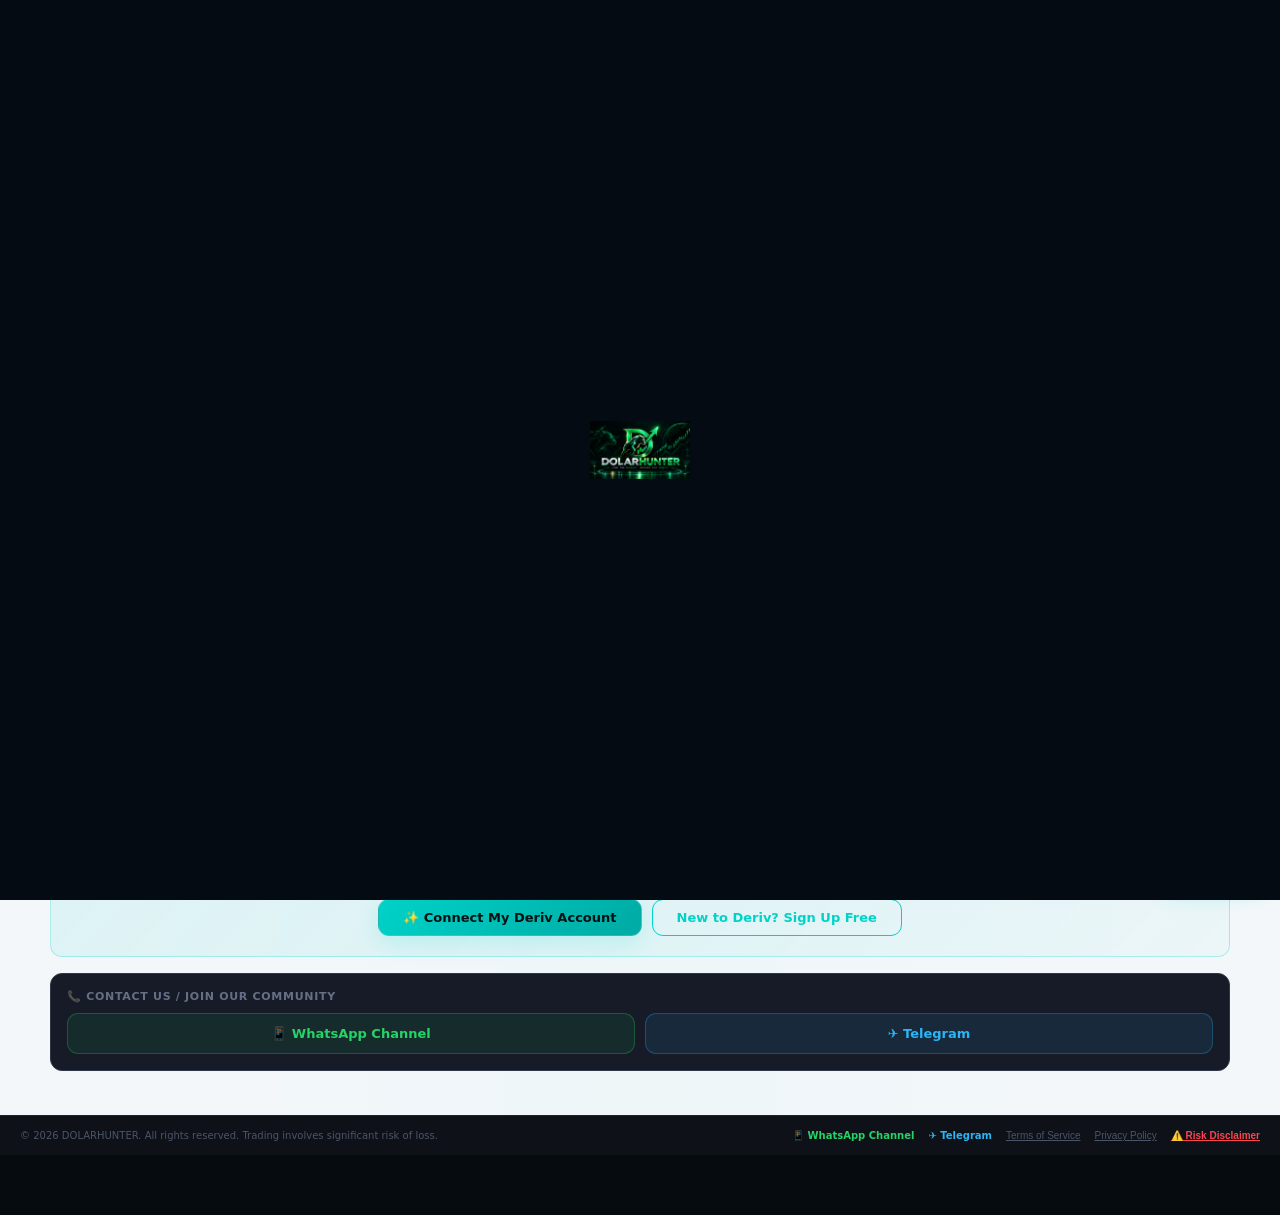
==== commit 7eca579d: "Update site branding to DOLARHUNTER PNG logo" ====
--- a/index.html
+++ b/index.html
@@ -21,14 +21,14 @@
     <meta name="robots" content="index, follow">
 
     <!-- Favicon — shows logo in browser tab and Google results -->
-    <link rel="icon" type="image/jpeg" href="logo.jpg">
-    <link rel="apple-touch-icon" href="logo.jpg">
-    <link rel="shortcut icon" href="logo.jpg">
+    <link rel="icon" type="image/png" href="dolarhunter.png">
+    <link rel="apple-touch-icon" href="dolarhunter.png">
+    <link rel="shortcut icon" href="dolarhunter.png">
 
     <!-- Open Graph — for WhatsApp, Facebook, Twitter previews -->
     <meta property="og:title" content="DOLARHUNTER | Smart AI Trading Platform">
     <meta property="og:description" content="AI-powered automated trading on Deriv. Real-time signals, digit stats, automated bots. Start trading smarter today.">
-    <meta property="og:image" content="https://DOLARHUNTER.com/logo.jpg">
+    <meta property="og:image" content="https://DOLARHUNTER.com/dolarhunter.png">
     <meta property="og:url" content="https://DOLARHUNTER.com">
     <meta property="og:type" content="website">
     <meta property="og:site_name" content="DOLARHUNTER">
@@ -37,7 +37,7 @@
     <meta name="twitter:card" content="summary">
     <meta name="twitter:title" content="DOLARHUNTER | Smart AI Trading Platform">
     <meta name="twitter:description" content="AI-powered automated trading on Deriv. Real-time signals, digit stats, automated bots.">
-    <meta name="twitter:image" content="https://DOLARHUNTER.com/logo.jpg">
+    <meta name="twitter:image" content="https://DOLARHUNTER.com/dolarhunter.png">
 
     <!-- Canonical URL -->
     <link rel="canonical" href="https://DOLARHUNTER.com">
@@ -389,7 +389,7 @@
 </head>
 <body style="margin:0;">
 <div id="dolarhunter-splash">
-    <img src="logo.jpg" alt="DOLARHUNTER">
+    <img src="dolarhunter.png" alt="DOLARHUNTER">
 </div>
 
 <!-- Notifications -->
@@ -398,7 +398,7 @@
 <!-- ═══ HEADER ═══ -->
 <header class="dh-topbar">
 
-    <div class="dh-brand-simple"><span>DOLAR</span><img src="logo-icon.png" alt=""><span>HUNTER</span></div>
+    <div class="dh-brand-simple"><span>DOLAR</span><img src="dolarhunter.png" alt=""><span>HUNTER</span></div>
 
     <div class="dh-topbar-right">
     <div class="dh-social-links">
@@ -2100,22 +2100,86 @@
 
     .dh-topbar {
         min-height: 56px;
+        height: auto;
         padding: 8px 10px;
+        gap: 6px;
+        width: 100%;
+        max-width: 100%;
+        box-sizing: border-box;
+        overflow: visible;
     }
 
     .dh-brand-simple {
         font-size: 16px;
+        flex: 1 1 auto;
+        min-width: 0;
+        white-space: nowrap;
+        overflow: hidden;
     }
 
     .dh-brand-simple img {
         width: 21px;
         height: 21px;
+        flex-shrink: 0;
     }
 
     .dh-theme-toggle #theme-label,
-    .dh-account-status #dh-header-balance,
     .dh-market-live {
         display: none;
+    }
+
+    .dh-topbar-right {
+        display: flex;
+        align-items: center;
+        gap: 5px;
+        flex: 0 0 auto;
+        min-width: 0;
+        max-width: 100%;
+        overflow: visible;
+    }
+
+    .dh-account-status {
+        display: inline-flex !important;
+        align-items: center;
+        justify-content: center;
+        visibility: visible !important;
+        opacity: 1 !important;
+        width: auto !important;
+        min-width: 0 !important;
+        max-width: 46vw;
+        flex: 0 1 auto;
+        flex-shrink: 1 !important;
+        overflow: hidden !important;
+        padding: 5px 7px;
+        gap: 4px;
+        box-sizing: border-box;
+    }
+
+    .dh-account-status #dh-header-balance {
+        display: inline-block !important;
+        visibility: visible !important;
+        opacity: 1 !important;
+        width: auto !important;
+        min-width: 0 !important;
+        max-width: 100%;
+        overflow: hidden !important;
+        text-overflow: ellipsis;
+        white-space: nowrap;
+        flex: 0 1 auto;
+        flex-shrink: 1 !important;
+        font-size: 10px;
+        font-weight: 800;
+    }
+
+    #dh-account-mode {
+        font-size: 9px;
+        flex-shrink: 0;
+    }
+
+    #dh-account-mode-dot {
+        width: 5px;
+        height: 5px;
+        flex-shrink: 0;
     }
 
     .dh-theme-toggle,
@@ -2126,8 +2190,9 @@
     .dh-btn-login,
     .dh-btn-signup {
         min-height: 30px;
-        padding: 0 9px;
+        padding: 0 7px;
         font-size: 10px;
+        flex-shrink: 0;
     }
 }
 
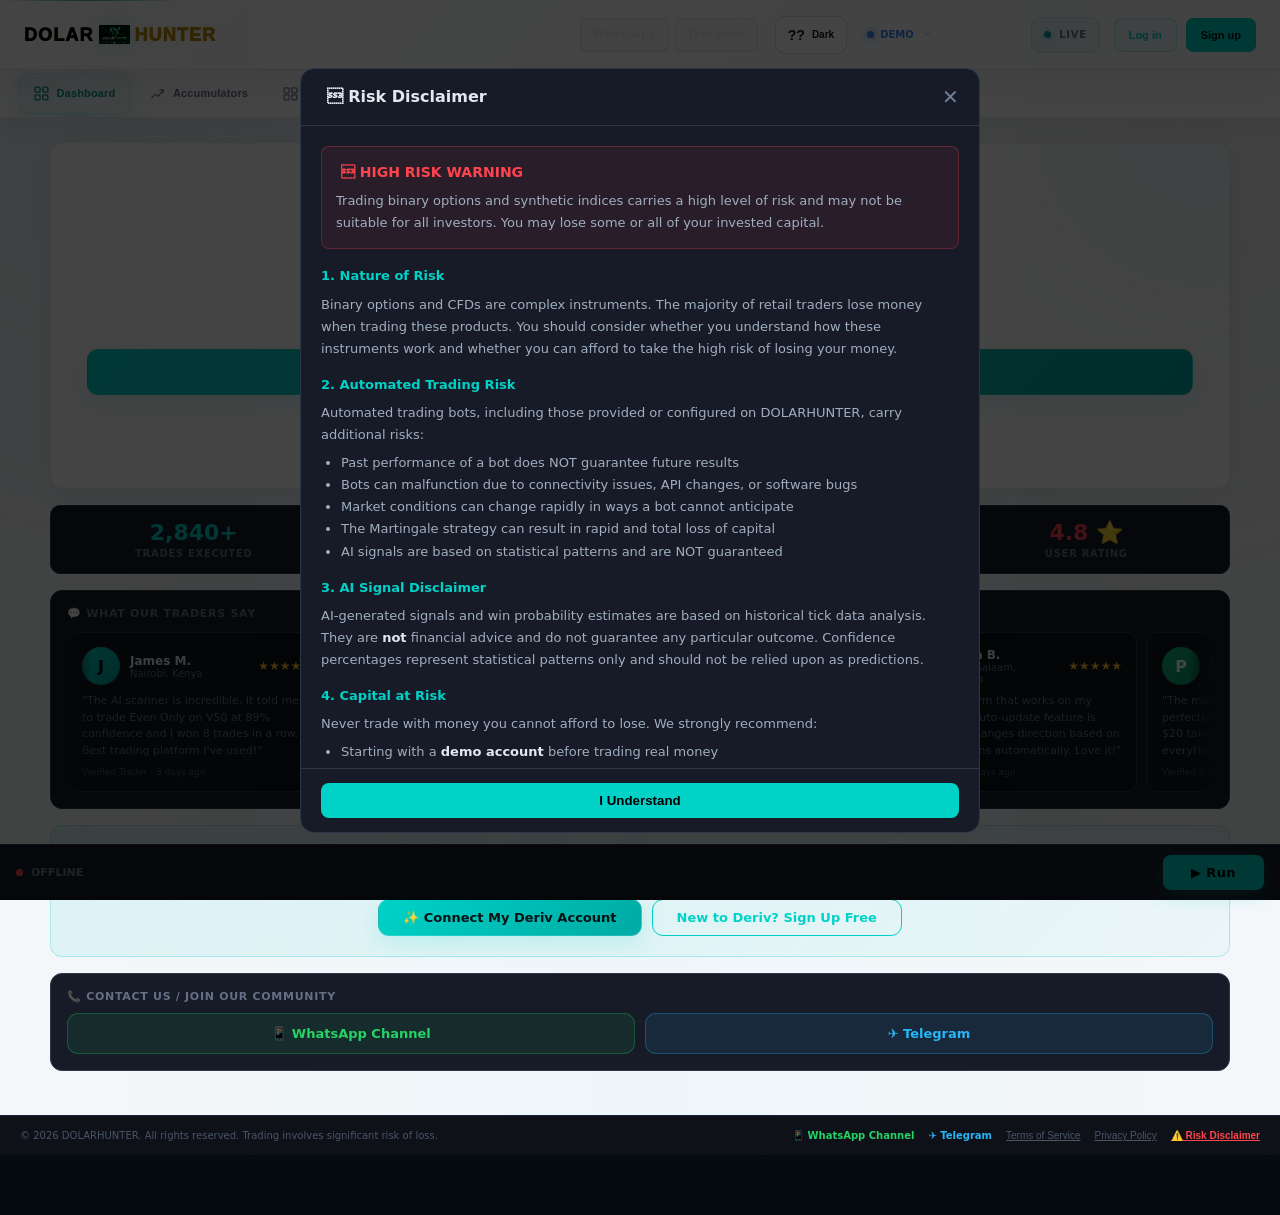
==== commit 3cc033e3: "Fix DOLARHUNTER splash logo sizing" ====
--- a/index.html
+++ b/index.html
@@ -2902,7 +2902,7 @@
             splash.remove();
         }, 600);
 
-    }, 4000);
+    }, 1000);
 })();
 </script>
 <script>
--- a/styles.css
+++ b/styles.css
@@ -56,9 +56,11 @@
 }
 
 #dolarhunter-splash img {
-    width: 100px;
+    display: block;
+    width: 80px;
     height: auto;
     max-width: 25vw;
+    max-height: 20vh;
     object-fit: contain;
 }
 /* DOLARHUNTER - CLEAN PREMIUM HEADER */
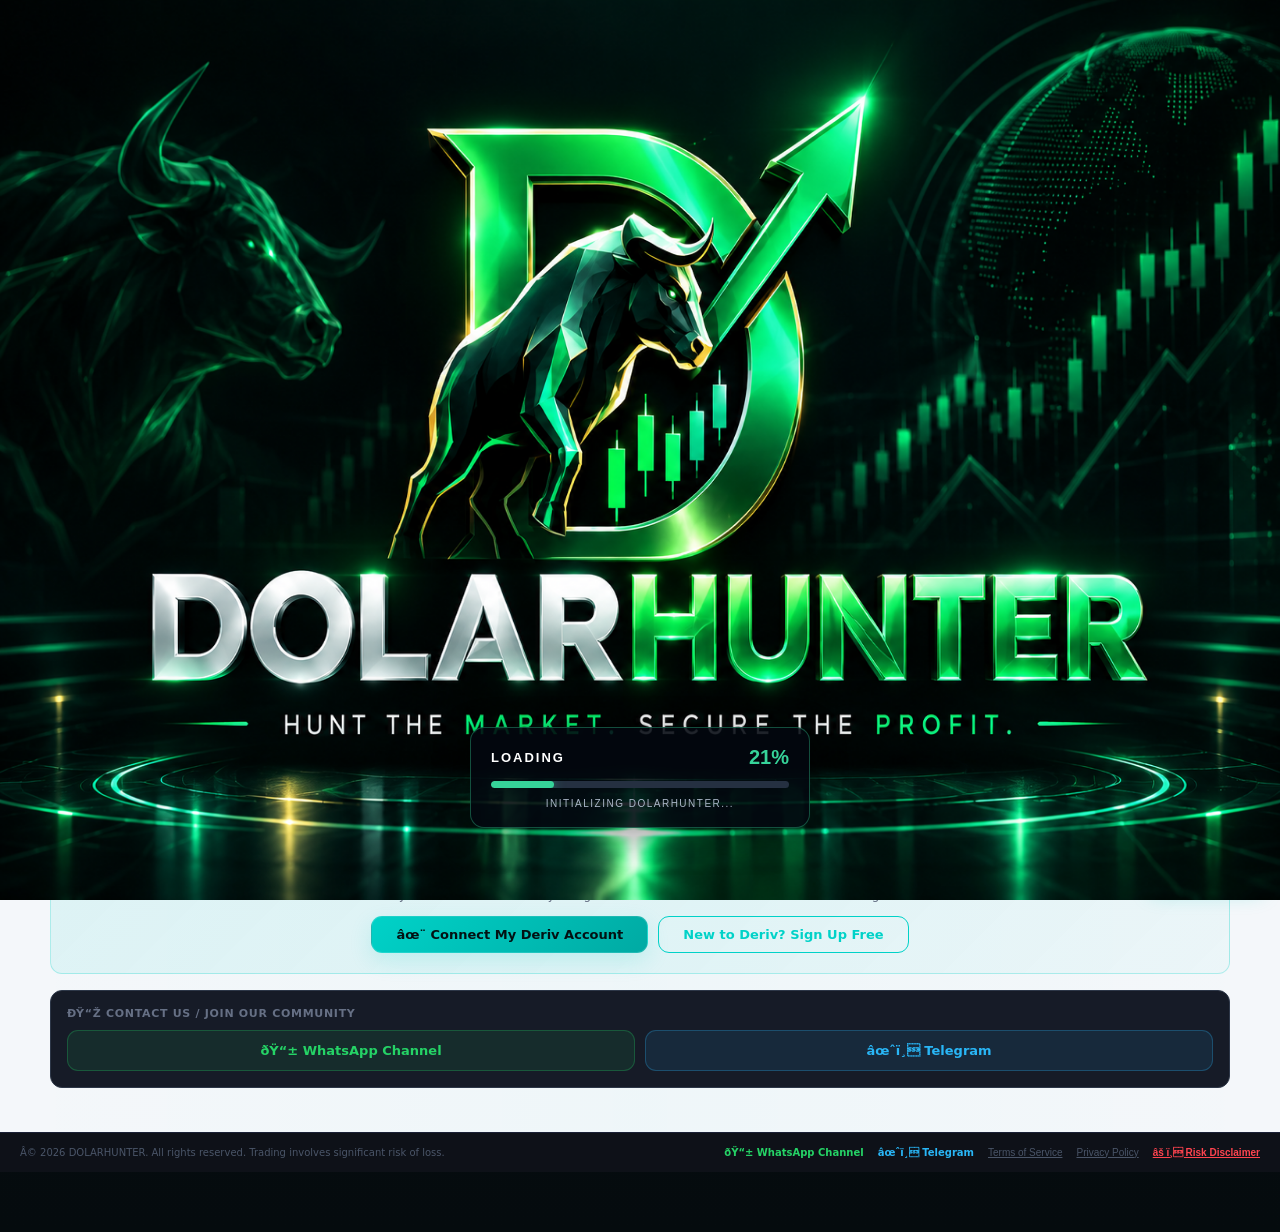
==== commit 1d8b1a43: "Add animated DOLARHUNTER loading percentage" ====
--- a/index.html
+++ b/index.html
@@ -1,4 +1,4 @@
-<!DOCTYPE html>
+﻿<!DOCTYPE html>
 <html lang="en">
 <head>
     <meta charset="UTF-8">
@@ -15,17 +15,17 @@
     </script>
 
     <!-- SEO Meta Tags -->
-    <meta name="description" content="DOLARHUNTER — AI-powered automated trading platform built on Deriv. Real-time digit stats, AI scanner, automated bots, 68% avg win rate. Connect your Deriv account and start trading smarter.">
+    <meta name="description" content="DOLARHUNTER â€” AI-powered automated trading platform built on Deriv. Real-time digit stats, AI scanner, automated bots, 68% avg win rate. Connect your Deriv account and start trading smarter.">
     <meta name="keywords" content="Deriv trading bot, automated trading, AI trading, digit stats, Deriv third party, trading platform, volatility indices bot">
     <meta name="author" content="DOLARHUNTER">
     <meta name="robots" content="index, follow">
 
-    <!-- Favicon — shows logo in browser tab and Google results -->
+    <!-- Favicon â€” shows logo in browser tab and Google results -->
     <link rel="icon" type="image/png" href="dolarhunter.png">
     <link rel="apple-touch-icon" href="dolarhunter.png">
     <link rel="shortcut icon" href="dolarhunter.png">
 
-    <!-- Open Graph — for WhatsApp, Facebook, Twitter previews -->
+    <!-- Open Graph â€” for WhatsApp, Facebook, Twitter previews -->
     <meta property="og:title" content="DOLARHUNTER | Smart AI Trading Platform">
     <meta property="og:description" content="AI-powered automated trading on Deriv. Real-time signals, digit stats, automated bots. Start trading smarter today.">
     <meta property="og:image" content="https://DOLARHUNTER.com/dolarhunter.png">
@@ -44,7 +44,7 @@
 
     <style>
 /* ============================================================
-   DOLARHUNTER — Clean Dark Theme (Deriv-inspired)
+   DOLARHUNTER â€” Clean Dark Theme (Deriv-inspired)
    ============================================================ */
 *,*::before,*::after{box-sizing:border-box;margin:0;padding:0;}
 ::-webkit-scrollbar{width:4px;height:4px;}
@@ -71,7 +71,7 @@
 body{font-family:'Inter',system-ui,sans-serif;background:var(--bg);color:var(--text);min-height:100vh;overflow-x:hidden;display:flex;flex-direction:column;user-select:none;padding-bottom:0;}
 ::selection{background:#ff444f33;color:#fff;}
 
-/* ── Header ── */
+/* â”€â”€ Header â”€â”€ */
 header{height:56px;background:var(--bg2);border-bottom:1px solid var(--border);display:flex;align-items:center;justify-content:space-between;padding:0 16px;flex-shrink:0;}
 .logo{font-size:18px;font-weight:900;letter-spacing:-.5px;}
 .logo span{color:var(--teal);}
@@ -80,16 +80,16 @@
 .status-dot{width:7px;height:7px;border-radius:50%;background:var(--red);flex-shrink:0;}
 .status-dot.live{background:var(--green);}
 
-/* ── Nav ── */
+/* â”€â”€ Nav â”€â”€ */
 nav{height:44px;background:var(--bg2);border-bottom:1px solid var(--border);display:flex;align-items:center;padding:0 12px;gap:2px;flex-shrink:0;overflow-x:auto;}
 .tab-btn{padding:6px 14px;border-radius:6px;font-size:12px;font-weight:600;white-space:nowrap;color:var(--muted);cursor:pointer;border:none;background:transparent;transition:all .15s;}
 .tab-btn:hover{background:var(--bg3);color:var(--text);}
 .tab-btn.active{background:var(--teal);color:#000;font-weight:700;}
 
-/* ── Main ── */
+/* â”€â”€ Main â”€â”€ */
 /* The whole page scrolls as one normal document now (sticky-footer
    pattern below) instead of each pane scrolling in an isolated,
-   height-clipped box — that isolation was what squeezed the footer up
+   height-clipped box â€” that isolation was what squeezed the footer up
    against page content. `main` still fills any leftover viewport space
    when content is short, so the footer naturally sits at the bottom
    instead of floating mid-page. */
@@ -98,19 +98,19 @@
 .tab-pane.active{display:flex;}
 .tab-pane.scroll{display:none;}
 .tab-pane.scroll.active{display:block;}
-/* DBot and Chart are full-height "app" views (sidebars, live chart) —
+/* DBot and Chart are full-height "app" views (sidebars, live chart) â€”
    give them a real minimum height so they still fill the screen the way
    they always did, without clipping the page if their own internal
    panels ever need more room than the viewport. */
 #bot-pane.active,#chart-pane.active{min-height:calc(100vh - 156px);}
 
-/* ── Inputs/Select ── */
+/* â”€â”€ Inputs/Select â”€â”€ */
 input,select{background:var(--bg);border:1px solid var(--border);color:var(--text);border-radius:6px;padding:7px 10px;font-size:12px;outline:none;font-family:inherit;width:100%;transition:border-color .15s;}
 input:focus,select:focus{border-color:var(--teal);}
 select option{background:var(--bg2);}
 input::placeholder{color:var(--dim);}
 
-/* ── Buttons ── */
+/* â”€â”€ Buttons â”€â”€ */
 .btn{border:none;border-radius:8px;font-weight:700;cursor:pointer;transition:all .15s;display:inline-flex;align-items:center;justify-content:center;gap:6px;font-family:inherit;}
 .btn-teal{background:var(--teal);color:#000;}
 .btn-teal:hover{opacity:.9;transform:translateY(-1px);}
@@ -125,11 +125,11 @@
 .btn-run:hover{opacity:.9;transform:translateY(-1px);}
 .btn-stop{background:var(--red);color:#fff;font-size:14px;font-weight:900;padding:14px 32px;border-radius:8px;}
 
-/* ── Cards ── */
+/* â”€â”€ Cards â”€â”€ */
 .card{background:var(--card);border:1px solid var(--border);border-radius:10px;}
 .card-sm{background:var(--bg2);border:1px solid var(--border);border-radius:8px;}
 
-/* ── Badge ── */
+/* â”€â”€ Badge â”€â”€ */
 .badge{display:inline-flex;align-items:center;padding:2px 8px;border-radius:20px;font-size:10px;font-weight:700;}
 .badge-green{background:#00d79e18;color:var(--green);border:1px solid #00d79e33;}
 .badge-red{background:#ff444f18;color:var(--red);border:1px solid #ff444f33;}
@@ -138,21 +138,21 @@
 .badge-purple{background:#9f7aea18;color:var(--purple);border:1px solid #9f7aea33;}
 .badge-blue{background:#4299e118;color:var(--blue);border:1px solid #4299e133;}
 
-/* ── Separator ── */
+/* â”€â”€ Separator â”€â”€ */
 .sep{border:none;border-top:1px solid var(--border);}
 
-/* ── Sidebar ── */
+/* â”€â”€ Sidebar â”€â”€ */
 .sidebar{width:240px;flex-shrink:0;background:var(--bg2);border-right:1px solid var(--border);display:flex;flex-direction:column;overflow:hidden;}
 .sidebar-right{width:280px;flex-shrink:0;background:var(--bg2);border-left:1px solid var(--border);display:flex;flex-direction:column;overflow:hidden;}
 
-/* ── Section header ── */
+/* â”€â”€ Section header â”€â”€ */
 .sec-head{font-size:10px;font-weight:700;color:var(--muted);text-transform:uppercase;letter-spacing:.08em;padding:10px 14px 6px;}
 
-/* ── Bot bar ── */
+/* â”€â”€ Bot bar â”€â”€ */
 #bot-bar{position:fixed;bottom:0;left:0;right:0;z-index:999;background:var(--bg2);border-top:1px solid var(--border);padding:10px 16px;display:flex;align-items:center;gap:12px;}
 body{padding-bottom:60px;}
 
-/* ── D-Circles ── */
+/* â”€â”€ D-Circles â”€â”€ */
 .d-circle{width:66px;height:66px;border-radius:50%;display:flex;flex-direction:column;align-items:center;justify-content:center;cursor:pointer;border:2px solid var(--border);background:var(--bg3);transition:all .2s;user-select:none;}
 .d-circle:hover{transform:scale(1.08);}
 .d-circle.r0{background:linear-gradient(135deg,#00d79e,#00a07a);border-color:#00d79e;color:#000;}
@@ -161,7 +161,7 @@
 .d-circle.r9{background:linear-gradient(135deg,#ff444f,#c0001a);border-color:#ff444f;color:#fff;}
 .d-circle.pred{box-shadow:0 0 0 3px var(--teal),0 0 16px #00d2c844;}
 
-/* ── Transaction rows (like screenshot) ── */
+/* â”€â”€ Transaction rows (like screenshot) â”€â”€ */
 .tx-row{display:flex;align-items:center;padding:12px 16px;border-bottom:1px solid var(--border);gap:12px;font-size:12px;transition:background .15s;}
 .tx-row:hover{background:var(--bg3);}
 .tx-type-icon{width:44px;height:44px;border-radius:8px;background:var(--bg3);display:flex;align-items:center;justify-content:center;flex-shrink:0;font-size:18px;}
@@ -177,39 +177,39 @@
 .tx-profit{color:var(--green);font-weight:700;font-size:13px;}
 .tx-profit.loss{color:var(--red);}
 
-/* ── Summary bottom bar (like screenshot) ── */
+/* â”€â”€ Summary bottom bar (like screenshot) â”€â”€ */
 .summary-bar{background:var(--bg2);border-top:1px solid var(--border);padding:14px 16px;display:grid;grid-template-columns:1fr 1fr 1fr;gap:12px;flex-shrink:0;}
 .summary-item{text-align:center;}
 .summary-label{font-size:10px;color:var(--muted);margin-bottom:4px;font-weight:600;text-transform:uppercase;}
 .summary-value{font-size:15px;font-weight:900;}
 
-/* ── Panel tabs (Summary/Transactions/Journal) ── */
+/* â”€â”€ Panel tabs (Summary/Transactions/Journal) â”€â”€ */
 .panel-tabs{display:flex;border-bottom:1px solid var(--border);flex-shrink:0;}
 .panel-tab{flex:1;padding:10px;text-align:center;font-size:12px;font-weight:600;color:var(--muted);cursor:pointer;border:none;background:transparent;border-bottom:2px solid transparent;transition:all .15s;}
 .panel-tab.active{color:var(--teal);border-bottom-color:var(--teal);}
 
-/* ── AI Scanner ── */
+/* â”€â”€ AI Scanner â”€â”€ */
 .scanner-signal{background:var(--bg3);border:1px solid var(--border);border-radius:8px;padding:12px;transition:all .15s;}
 .scanner-signal.strong{border-color:var(--green);}
 .scanner-signal.medium{border-color:var(--amber);}
 
-/* ── Market selector ── */
+/* â”€â”€ Market selector â”€â”€ */
 .market-item{padding:8px 12px;cursor:pointer;border-radius:6px;font-size:12px;font-weight:500;color:var(--muted);display:flex;align-items:center;gap:8px;transition:all .15s;border-left:3px solid transparent;}
 .market-item:hover{background:var(--bg3);color:var(--text);}
 .market-item.active{background:#00d2c810;color:var(--teal);border-left-color:var(--teal);}
 
-/* ── Progress bar ── */
+/* â”€â”€ Progress bar â”€â”€ */
 .pbar{height:4px;background:var(--border);border-radius:2px;overflow:hidden;}
 .pbar-fill{height:100%;border-radius:2px;transition:width .6s;}
 
-/* ── Notification ── */
+/* â”€â”€ Notification â”€â”€ */
 #notif-wrap{position:fixed;top:70px;right:14px;z-index:9999;display:flex;flex-direction:column;gap:8px;max-width:290px;pointer-events:none;}
 .notif{background:var(--bg3);border:1px solid var(--teal);border-radius:10px;padding:12px 14px;box-shadow:0 8px 24px #00000055;animation:nIn .3s ease;pointer-events:all;}
 .notif.err{border-color:var(--red);}
 .notif.warn{border-color:var(--amber);}
 @keyframes nIn{from{opacity:0;transform:translateX(20px);}to{opacity:1;transform:translateX(0);}}
 
-/* ── Journal line ── */
+/* â”€â”€ Journal line â”€â”€ */
 .jline{font-size:10px;padding:2px 0;font-family:monospace;}
 .jline.w{color:var(--green);}
 .jline.l{color:var(--red);}
@@ -217,25 +217,25 @@
 .jline.x{color:var(--amber);}
 .jline.d{color:var(--muted);}
 
-/* ── Dir button ── */
+/* â”€â”€ Dir button â”€â”€ */
 .dir-btn{padding:6px 14px;border-radius:6px;font-size:11px;font-weight:700;border:1px solid var(--border);background:var(--bg);color:var(--muted);cursor:pointer;transition:all .15s;}
 .dir-btn.pos{border-color:var(--teal);background:#00d2c814;color:var(--teal);}
 .dir-btn.neg{border-color:var(--red);background:#ff444f14;color:var(--red);}
 
-/* ── Chart iframe ── */
+/* â”€â”€ Chart iframe â”€â”€ */
 .chart-frame{flex:1;border:none;width:100%;min-height:0;display:block;}
 
-/* ── Iframe container ── */
+/* â”€â”€ Iframe container â”€â”€ */
 .iframe-wrap{flex:1;display:flex;flex-direction:column;overflow:hidden;min-height:0;}
 
-/* ── Accumulators — compact responsive layout ── */
+/* â”€â”€ Accumulators â€” compact responsive layout â”€â”€ */
 #accu-pane{padding:12px;}
 #accu-pane .accu-wrap{max-width:900px;margin:0 auto;display:flex;flex-direction:column;gap:10px;}
 .accu-row-2{display:grid;grid-template-columns:1fr 1fr;gap:10px;}
 .accu-row-3{display:grid;grid-template-columns:1fr 1fr 1fr;gap:8px;}
 .accu-card{padding:12px;}
 
-/* ── APA style selector ── */
+/* â”€â”€ APA style selector â”€â”€ */
 .apa-style-btn.apa-style-active{border-color:var(--teal);background:#00d2c814;color:var(--teal);}
 .apa-style-btn.apa-style-active span{color:inherit;}
 
@@ -243,7 +243,7 @@
     /* Hide sidebars by default on mobile */
     .sidebar,.sidebar-right{ display:none; }
 
-    /* DBot mobile layout — show settings as bottom sheet */
+    /* DBot mobile layout â€” show settings as bottom sheet */
     #bot-pane.active { flex-direction: column !important; }
     #bot-pane .sidebar {
         display: flex !important;
@@ -272,14 +272,14 @@
         display: flex !important;
     }
 
-    /* Accumulators — stack to single column on mobile */
+    /* Accumulators â€” stack to single column on mobile */
     .accu-row-2,.accu-row-3{grid-template-columns:1fr;}
     #accu-pane{padding:10px;}
 }
 @media(min-width:769px){
     #mobile-bot-settings-btn { display: none !important; }
 }
-/* ── Testimonials marquee — auto-scrolls right to left ── */
+/* â”€â”€ Testimonials marquee â€” auto-scrolls right to left â”€â”€ */
 .testimonial-viewport{overflow:hidden;position:relative;-webkit-mask-image:linear-gradient(90deg,transparent,#000 24px,#000 calc(100% - 24px),transparent);mask-image:linear-gradient(90deg,transparent,#000 24px,#000 calc(100% - 24px),transparent);}
 .testimonial-track{display:flex;flex-direction:row;gap:10px;width:max-content;animation:testimonialMarquee 42s linear infinite;}
 .testimonial-viewport:hover .testimonial-track{animation-play-state:paused;}
@@ -287,7 +287,7 @@
 @media(max-width:768px){.testimonial-track{animation-duration:30s;}}
     
 /* ============================================================
-   DOLARHUNTER — PROFESSIONAL NAVIGATION
+   DOLARHUNTER â€” PROFESSIONAL NAVIGATION
    ============================================================ */
 
 nav {
@@ -390,12 +390,22 @@
 <body style="margin:0;">
 <div id="dolarhunter-splash">
     <img src="dolarhunter.png" alt="DOLARHUNTER">
+    <div id="dolarhunter-loading-ui">
+        <div class="dh-loading-label">
+            <span>LOADING</span>
+            <span id="dolarhunter-loading-percent">0%</span>
+        </div>
+        <div class="dh-loading-track">
+            <div id="dolarhunter-loading-fill"></div>
+        </div>
+        <div class="dh-loading-caption">INITIALIZING DOLARHUNTER...</div>
+    </div>
 </div>
 
 <!-- Notifications -->
 <div id="notif-wrap"></div>
 
-<!-- ═══ HEADER ═══ -->
+<!-- â•â•â• HEADER â•â•â• -->
 <header class="dh-topbar">
 
     <div class="dh-brand-simple"><span>DOLAR</span><img src="dolarhunter.png" alt=""><span>HUNTER</span></div>
@@ -483,7 +493,7 @@
 
 </header>
 
-<!-- ═══ NAV ═══ -->
+<!-- â•â•â• NAV â•â•â• -->
 <nav class="dh-professional-nav">
 
     <button id="tab-btn-dashboard"
@@ -579,24 +589,24 @@
 
 </nav>
 
-<!-- ═══ MAIN ═══ -->
+<!-- â•â•â• MAIN â•â•â• -->
 <main>
 
-<!-- ── DASHBOARD ── -->
+<!-- â”€â”€ DASHBOARD â”€â”€ -->
 <div id="dashboard-pane" class="tab-pane scroll active" style="padding:16px;">
     <div style="max-width:680px;margin:0 auto;">
 
         <!-- Auth card -->
         <div id="auth-card" class="card" style="padding:40px;text-align:center;margin-bottom:16px;">
-            <div style="width:64px;height:64px;border-radius:50%;background:#00d2c818;border:2px solid var(--teal);display:flex;align-items:center;justify-content:center;font-size:28px;margin:0 auto 16px;">💎</div>
+            <div style="width:64px;height:64px;border-radius:50%;background:#00d2c818;border:2px solid var(--teal);display:flex;align-items:center;justify-content:center;font-size:28px;margin:0 auto 16px;">ðŸ’Ž</div>
             <h2 style="font-size:22px;font-weight:900;margin-bottom:8px;">Welcome to <span class="dh-welcome-dolar">DOLAR</span><span class="dh-welcome-hunter">HUNTER</span></h2>
             <p style="color:var(--muted);font-size:13px;margin-bottom:24px;">Connect your Deriv account to start AI-powered automated trading.</p>
-            <button onclick="loginWithDeriv()" class="btn btn-teal" style="width:100%;padding:14px;font-size:14px;border-radius:8px;margin-bottom:10px;">✨ Connect My Deriv Account</button>
-            <button onclick="signUpWithDeriv()" class="btn btn-ghost" style="width:100%;padding:12px;font-size:13px;border-radius:8px;">New to Deriv? Create Free Account →</button>
+            <button onclick="loginWithDeriv()" class="btn btn-teal" style="width:100%;padding:14px;font-size:14px;border-radius:8px;margin-bottom:10px;">âœ¨ Connect My Deriv Account</button>
+            <button onclick="signUpWithDeriv()" class="btn btn-ghost" style="width:100%;padding:12px;font-size:13px;border-radius:8px;">New to Deriv? Create Free Account â†’</button>
             <div id="conn-status" style="display:none;margin-top:12px;font-size:11px;padding:10px;border-radius:8px;border:1px solid var(--border);color:var(--muted);"></div>
         </div>
 
-        <!-- Testimonials & Stats — always visible -->
+        <!-- Testimonials & Stats â€” always visible -->
         <div style="margin-bottom:16px;">
 
             <!-- Platform stats bar -->
@@ -614,14 +624,14 @@
                     <div style="font-size:10px;color:var(--muted);margin-top:3px;text-transform:uppercase;font-weight:700;">Active Users</div>
                 </div>
                 <div style="background:var(--bg2);border:1px solid var(--border);border-radius:10px;padding:14px;text-align:center;">
-                    <div style="font-size:22px;font-weight:900;color:#ff444f;">4.8 ⭐</div>
+                    <div style="font-size:22px;font-weight:900;color:#ff444f;">4.8 â­</div>
                     <div style="font-size:10px;color:var(--muted);margin-top:3px;text-transform:uppercase;font-weight:700;">User Rating</div>
                 </div>
             </div>
 
             <!-- Testimonials -->
             <div style="background:var(--bg2);border:1px solid var(--border);border-radius:12px;padding:16px;margin-bottom:16px;">
-                <div style="font-size:11px;font-weight:900;color:var(--muted);text-transform:uppercase;letter-spacing:.08em;margin-bottom:12px;">💬 What Our Traders Say</div>
+                <div style="font-size:11px;font-weight:900;color:var(--muted);text-transform:uppercase;letter-spacing:.08em;margin-bottom:12px;">ðŸ’¬ What Our Traders Say</div>
                 <div class="testimonial-viewport">
                 <div class="testimonial-track">
 
@@ -633,10 +643,10 @@
                                 <div style="font-size:12px;font-weight:900;color:var(--text);">James M.</div>
                                 <div style="font-size:10px;color:var(--muted);">Nairobi, Kenya</div>
                             </div>
-                            <div style="margin-left:auto;color:#fbbf24;font-size:12px;">★★★★★</div>
+                            <div style="margin-left:auto;color:#fbbf24;font-size:12px;">â˜…â˜…â˜…â˜…â˜…</div>
                         </div>
                         <p style="font-size:11px;color:var(--muted);line-height:1.5;">"The AI scanner is incredible. It told me to trade Even Only on V50 at 89% confidence and I won 8 trades in a row. Best trading platform I've used!"</p>
-                        <div style="font-size:9px;color:var(--dim);margin-top:8px;">Verified Trader · 3 days ago</div>
+                        <div style="font-size:9px;color:var(--dim);margin-top:8px;">Verified Trader Â· 3 days ago</div>
                     </div>
 
                     <!-- Testimonial 2 -->
@@ -647,10 +657,10 @@
                                 <div style="font-size:12px;font-weight:900;color:var(--text);">Sarah K.</div>
                                 <div style="font-size:10px;color:var(--muted);">Lagos, Nigeria</div>
                             </div>
-                            <div style="margin-left:auto;color:#fbbf24;font-size:12px;">★★★★★</div>
+                            <div style="margin-left:auto;color:#fbbf24;font-size:12px;">â˜…â˜…â˜…â˜…â˜…</div>
                         </div>
                         <p style="font-size:11px;color:var(--muted);line-height:1.5;">"I was skeptical at first but the bot actually works! Made $120 profit in my first week. The stop loss feature saved me when the market reversed. 10/10!"</p>
-                        <div style="font-size:9px;color:var(--dim);margin-top:8px;">Verified Trader · 1 week ago</div>
+                        <div style="font-size:9px;color:var(--dim);margin-top:8px;">Verified Trader Â· 1 week ago</div>
                     </div>
 
                     <!-- Testimonial 3 -->
@@ -661,10 +671,10 @@
                                 <div style="font-size:12px;font-weight:900;color:var(--text);">David O.</div>
                                 <div style="font-size:10px;color:var(--muted);">Accra, Ghana</div>
                             </div>
-                            <div style="margin-left:auto;color:#fbbf24;font-size:12px;">★★★★☆</div>
+                            <div style="margin-left:auto;color:#fbbf24;font-size:12px;">â˜…â˜…â˜…â˜…â˜†</div>
                         </div>
                         <p style="font-size:11px;color:var(--muted);line-height:1.5;">"The digit stats are exactly like Deriv's own platform. I use the AI scanner every morning to find the best market before I start trading. Very professional!"</p>
-                        <div style="font-size:9px;color:var(--dim);margin-top:8px;">Verified Trader · 2 weeks ago</div>
+                        <div style="font-size:9px;color:var(--dim);margin-top:8px;">Verified Trader Â· 2 weeks ago</div>
                     </div>
 
                     <!-- Testimonial 4 -->
@@ -675,10 +685,10 @@
                                 <div style="font-size:12px;font-weight:900;color:var(--text);">Amina B.</div>
                                 <div style="font-size:10px;color:var(--muted);">Dar es Salaam, Tanzania</div>
                             </div>
-                            <div style="margin-left:auto;color:#fbbf24;font-size:12px;">★★★★★</div>
+                            <div style="margin-left:auto;color:#fbbf24;font-size:12px;">â˜…â˜…â˜…â˜…â˜…</div>
                         </div>
-                        <p style="font-size:11px;color:var(--muted);line-height:1.5;">"Finally a platform that works on my phone! The AI auto-update feature is amazing — it changes direction based on market conditions automatically. Love it!"</p>
-                        <div style="font-size:9px;color:var(--dim);margin-top:8px;">Verified Trader · 5 days ago</div>
+                        <p style="font-size:11px;color:var(--muted);line-height:1.5;">"Finally a platform that works on my phone! The AI auto-update feature is amazing â€” it changes direction based on market conditions automatically. Love it!"</p>
+                        <div style="font-size:9px;color:var(--dim);margin-top:8px;">Verified Trader Â· 5 days ago</div>
                     </div>
 
                     <!-- Testimonial 5 -->
@@ -689,10 +699,10 @@
                                 <div style="font-size:12px;font-weight:900;color:var(--text);">Peter N.</div>
                                 <div style="font-size:10px;color:var(--muted);">Kampala, Uganda</div>
                             </div>
-                            <div style="margin-left:auto;color:#fbbf24;font-size:12px;">★★★★★</div>
+                            <div style="margin-left:auto;color:#fbbf24;font-size:12px;">â˜…â˜…â˜…â˜…â˜…</div>
                         </div>
                         <p style="font-size:11px;color:var(--muted);line-height:1.5;">"The martingale with stop loss is perfectly balanced. I set $5 stop loss and $20 take profit and the bot handles everything. Withdrew $200 this month!"</p>
-                        <div style="font-size:9px;color:var(--dim);margin-top:8px;">Verified Trader · 1 week ago</div>
+                        <div style="font-size:9px;color:var(--dim);margin-top:8px;">Verified Trader Â· 1 week ago</div>
                     </div>
 
                     <!-- Testimonial 6 -->
@@ -703,13 +713,13 @@
                                 <div style="font-size:12px;font-weight:900;color:var(--text);">Ruth W.</div>
                                 <div style="font-size:10px;color:var(--muted);">Mombasa, Kenya</div>
                             </div>
-                            <div style="margin-left:auto;color:#fbbf24;font-size:12px;">★★★★★</div>
+                            <div style="margin-left:auto;color:#fbbf24;font-size:12px;">â˜…â˜…â˜…â˜…â˜…</div>
                         </div>
                         <p style="font-size:11px;color:var(--muted);line-height:1.5;">"I connected my Deriv account in less than a minute. The interface is clean and easy to understand even for beginners. The AI signals are spot on!"</p>
-                        <div style="font-size:9px;color:var(--dim);margin-top:8px;">Verified Trader · 3 days ago</div>
-                    </div>
-
-                    <!-- Duplicate set — makes the right-to-left marquee loop seamlessly -->
+                        <div style="font-size:9px;color:var(--dim);margin-top:8px;">Verified Trader Â· 3 days ago</div>
+                    </div>
+
+                    <!-- Duplicate set â€” makes the right-to-left marquee loop seamlessly -->
                     <div style="background:var(--bg);border:1px solid var(--border);border-radius:10px;padding:14px;min-width:260px;max-width:260px;flex-shrink:0;" aria-hidden="true">
                         <div style="display:flex;align-items:center;gap:10px;margin-bottom:8px;">
                             <div style="width:38px;height:38px;border-radius:50%;background:linear-gradient(135deg,#00d2c8,#00a09a);display:flex;align-items:center;justify-content:center;font-size:16px;font-weight:900;color:#000;flex-shrink:0;">J</div>
@@ -717,10 +727,10 @@
                                 <div style="font-size:12px;font-weight:900;color:var(--text);">James M.</div>
                                 <div style="font-size:10px;color:var(--muted);">Nairobi, Kenya</div>
                             </div>
-                            <div style="margin-left:auto;color:#fbbf24;font-size:12px;">★★★★★</div>
+                            <div style="margin-left:auto;color:#fbbf24;font-size:12px;">â˜…â˜…â˜…â˜…â˜…</div>
                         </div>
                         <p style="font-size:11px;color:var(--muted);line-height:1.5;">"The AI scanner is incredible. It told me to trade Even Only on V50 at 89% confidence and I won 8 trades in a row. Best trading platform I've used!"</p>
-                        <div style="font-size:9px;color:var(--dim);margin-top:8px;">Verified Trader · 3 days ago</div>
+                        <div style="font-size:9px;color:var(--dim);margin-top:8px;">Verified Trader Â· 3 days ago</div>
                     </div>
 
                     <div style="background:var(--bg);border:1px solid var(--border);border-radius:10px;padding:14px;min-width:260px;max-width:260px;flex-shrink:0;" aria-hidden="true">
@@ -730,10 +740,10 @@
                                 <div style="font-size:12px;font-weight:900;color:var(--text);">Sarah K.</div>
                                 <div style="font-size:10px;color:var(--muted);">Lagos, Nigeria</div>
                             </div>
-                            <div style="margin-left:auto;color:#fbbf24;font-size:12px;">★★★★★</div>
+                            <div style="margin-left:auto;color:#fbbf24;font-size:12px;">â˜…â˜…â˜…â˜…â˜…</div>
                         </div>
                         <p style="font-size:11px;color:var(--muted);line-height:1.5;">"I was skeptical at first but the bot actually works! Made $120 profit in my first week. The stop loss feature saved me when the market reversed. 10/10!"</p>
-                        <div style="font-size:9px;color:var(--dim);margin-top:8px;">Verified Trader · 1 week ago</div>
+                        <div style="font-size:9px;color:var(--dim);margin-top:8px;">Verified Trader Â· 1 week ago</div>
                     </div>
 
                     <div style="background:var(--bg);border:1px solid var(--border);border-radius:10px;padding:14px;min-width:260px;max-width:260px;flex-shrink:0;" aria-hidden="true">
@@ -743,10 +753,10 @@
                                 <div style="font-size:12px;font-weight:900;color:var(--text);">David O.</div>
                                 <div style="font-size:10px;color:var(--muted);">Accra, Ghana</div>
                             </div>
-                            <div style="margin-left:auto;color:#fbbf24;font-size:12px;">★★★★☆</div>
+                            <div style="margin-left:auto;color:#fbbf24;font-size:12px;">â˜…â˜…â˜…â˜…â˜†</div>
                         </div>
                         <p style="font-size:11px;color:var(--muted);line-height:1.5;">"The digit stats are exactly like Deriv's own platform. I use the AI scanner every morning to find the best market before I start trading. Very professional!"</p>
-                        <div style="font-size:9px;color:var(--dim);margin-top:8px;">Verified Trader · 2 weeks ago</div>
+                        <div style="font-size:9px;color:var(--dim);margin-top:8px;">Verified Trader Â· 2 weeks ago</div>
                     </div>
 
                     <div style="background:var(--bg);border:1px solid var(--border);border-radius:10px;padding:14px;min-width:260px;max-width:260px;flex-shrink:0;" aria-hidden="true">
@@ -756,10 +766,10 @@
                                 <div style="font-size:12px;font-weight:900;color:var(--text);">Amina B.</div>
                                 <div style="font-size:10px;color:var(--muted);">Dar es Salaam, Tanzania</div>
                             </div>
-                            <div style="margin-left:auto;color:#fbbf24;font-size:12px;">★★★★★</div>
+                            <div style="margin-left:auto;color:#fbbf24;font-size:12px;">â˜…â˜…â˜…â˜…â˜…</div>
                         </div>
-                        <p style="font-size:11px;color:var(--muted);line-height:1.5;">"Finally a platform that works on my phone! The AI auto-update feature is amazing — it changes direction based on market conditions automatically. Love it!"</p>
-                        <div style="font-size:9px;color:var(--dim);margin-top:8px;">Verified Trader · 5 days ago</div>
+                        <p style="font-size:11px;color:var(--muted);line-height:1.5;">"Finally a platform that works on my phone! The AI auto-update feature is amazing â€” it changes direction based on market conditions automatically. Love it!"</p>
+                        <div style="font-size:9px;color:var(--dim);margin-top:8px;">Verified Trader Â· 5 days ago</div>
                     </div>
 
                     <div style="background:var(--bg);border:1px solid var(--border);border-radius:10px;padding:14px;min-width:260px;max-width:260px;flex-shrink:0;" aria-hidden="true">
@@ -769,10 +779,10 @@
                                 <div style="font-size:12px;font-weight:900;color:var(--text);">Peter N.</div>
                                 <div style="font-size:10px;color:var(--muted);">Kampala, Uganda</div>
                             </div>
-                            <div style="margin-left:auto;color:#fbbf24;font-size:12px;">★★★★★</div>
+                            <div style="margin-left:auto;color:#fbbf24;font-size:12px;">â˜…â˜…â˜…â˜…â˜…</div>
                         </div>
                         <p style="font-size:11px;color:var(--muted);line-height:1.5;">"The martingale with stop loss is perfectly balanced. I set $5 stop loss and $20 take profit and the bot handles everything. Withdrew $200 this month!"</p>
-                        <div style="font-size:9px;color:var(--dim);margin-top:8px;">Verified Trader · 1 week ago</div>
+                        <div style="font-size:9px;color:var(--dim);margin-top:8px;">Verified Trader Â· 1 week ago</div>
                     </div>
 
                     <div style="background:var(--bg);border:1px solid var(--border);border-radius:10px;padding:14px;min-width:260px;max-width:260px;flex-shrink:0;" aria-hidden="true">
@@ -782,10 +792,10 @@
                                 <div style="font-size:12px;font-weight:900;color:var(--text);">Ruth W.</div>
                                 <div style="font-size:10px;color:var(--muted);">Mombasa, Kenya</div>
                             </div>
-                            <div style="margin-left:auto;color:#fbbf24;font-size:12px;">★★★★★</div>
+                            <div style="margin-left:auto;color:#fbbf24;font-size:12px;">â˜…â˜…â˜…â˜…â˜…</div>
                         </div>
                         <p style="font-size:11px;color:var(--muted);line-height:1.5;">"I connected my Deriv account in less than a minute. The interface is clean and easy to understand even for beginners. The AI signals are spot on!"</p>
-                        <div style="font-size:9px;color:var(--dim);margin-top:8px;">Verified Trader · 3 days ago</div>
+                        <div style="font-size:9px;color:var(--dim);margin-top:8px;">Verified Trader Â· 3 days ago</div>
                     </div>
 
                 </div>
@@ -794,25 +804,25 @@
 
             <!-- CTA Banner -->
             <div style="background:linear-gradient(135deg,#00d2c818,#00d2c808);border:1px solid #00d2c844;border-radius:12px;padding:20px;text-align:center;margin-bottom:16px;">
-                <div style="font-size:16px;font-weight:900;color:var(--text);margin-bottom:6px;">🚀 Ready to Start Trading?</div>
+                <div style="font-size:16px;font-weight:900;color:var(--text);margin-bottom:6px;">ðŸš€ Ready to Start Trading?</div>
                 <div style="font-size:12px;color:var(--muted);margin-bottom:14px;">Join 500+ traders already using DOLARHUNTER to automate their Deriv trading</div>
                 <div style="display:flex;gap:10px;justify-content:center;flex-wrap:wrap;">
-                    <button onclick="loginWithDeriv()" class="btn btn-teal" style="padding:10px 24px;font-size:13px;">✨ Connect My Deriv Account</button>
+                    <button onclick="loginWithDeriv()" class="btn btn-teal" style="padding:10px 24px;font-size:13px;">âœ¨ Connect My Deriv Account</button>
                     <button onclick="signUpWithDeriv()" class="btn" style="background:transparent;border:1px solid var(--teal);color:var(--teal);padding:10px 24px;font-size:13px;">New to Deriv? Sign Up Free</button>
                 </div>
             </div>
 
             <!-- Contact / Community -->
             <div style="background:var(--bg2);border:1px solid var(--border);border-radius:12px;padding:16px;margin-bottom:16px;">
-                <div style="font-size:11px;font-weight:900;color:var(--muted);text-transform:uppercase;letter-spacing:.08em;margin-bottom:10px;">📞 Contact Us / Join Our Community</div>
+                <div style="font-size:11px;font-weight:900;color:var(--muted);text-transform:uppercase;letter-spacing:.08em;margin-bottom:10px;">ðŸ“ž Contact Us / Join Our Community</div>
                 <div style="display:flex;gap:10px;flex-wrap:wrap;">
                     <a href="https://whatsapp.com/channel/0029Vb8RepJDeON2hcLhah2c" target="_blank" rel="noopener"
                        class="btn" style="flex:1;min-width:200px;background:#25D36618;border:1px solid #25D36644;color:#25D366;padding:12px;font-size:13px;font-weight:700;text-decoration:none;">
-                        📱 WhatsApp Channel
+                        ðŸ“± WhatsApp Channel
                     </a>
                     <a href="https://t.me/DOLARHUNTER" target="_blank" rel="noopener"
                        class="btn" style="flex:1;min-width:200px;background:#29b6f618;border:1px solid #29b6f644;color:#29b6f6;padding:12px;font-size:13px;font-weight:700;text-decoration:none;">
-                        ✈️ Telegram
+                        âœˆï¸ Telegram
                     </a>
                 </div>
             </div>
@@ -846,12 +856,12 @@
     </div>
 </div>
 
-<!-- ── DBOT ── -->
+<!-- â”€â”€ DBOT â”€â”€ -->
 <div id="bot-pane" class="tab-pane" style="flex-direction:row;">
 
     <!-- LEFT: Bot settings -->
     <div class="sidebar">
-        <div class="sec-head">⚙️ Bot Settings</div>
+        <div class="sec-head">âš™ï¸ Bot Settings</div>
         <div style="padding:12px;display:flex;flex-direction:column;gap:10px;overflow-y:auto;flex:1;">
 
             <!-- Active bot indicator -->
@@ -903,7 +913,7 @@
             </div>
 
             <div id="pred-wrap">
-                <div style="font-size:9px;font-weight:700;color:var(--muted);text-transform:uppercase;margin-bottom:4px;">Prediction (0–9)</div>
+                <div style="font-size:9px;font-weight:700;color:var(--muted);text-transform:uppercase;margin-bottom:4px;">Prediction (0â€“9)</div>
                 <input type="number" id="bot-pred" value="5" min="0" max="9">
             </div>
 
@@ -913,7 +923,7 @@
             </div>
 
             <hr class="sep">
-            <div style="font-size:9px;font-weight:900;color:var(--muted);text-transform:uppercase;letter-spacing:.06em;">💰 Money Management</div>
+            <div style="font-size:9px;font-weight:900;color:var(--muted);text-transform:uppercase;letter-spacing:.06em;">ðŸ’° Money Management</div>
 
             <div>
                 <div style="font-size:9px;font-weight:700;color:var(--muted);text-transform:uppercase;margin-bottom:4px;">Initial Stake (USD)</div>
@@ -921,7 +931,7 @@
             </div>
 
             <div>
-                <div style="font-size:9px;font-weight:700;color:var(--muted);text-transform:uppercase;margin-bottom:4px;">Martingale ×</div>
+                <div style="font-size:9px;font-weight:700;color:var(--muted);text-transform:uppercase;margin-bottom:4px;">Martingale Ã—</div>
                 <input type="number" id="bot-mg" value="1.5" step="0.1" min="1">
             </div>
 
@@ -939,7 +949,7 @@
             <!-- AI auto-update toggle -->
             <div class="card-sm" style="padding:10px;border-color:var(--teal);">
                 <div style="display:flex;align-items:center;justify-content:space-between;margin-bottom:6px;">
-                    <span style="font-size:11px;font-weight:700;color:var(--teal);">🧠 AI Auto-Update</span>
+                    <span style="font-size:11px;font-weight:700;color:var(--teal);">ðŸ§  AI Auto-Update</span>
                     <label style="position:relative;width:36px;height:20px;cursor:pointer;">
                         <input type="checkbox" id="ai-auto" checked style="opacity:0;width:0;height:0;">
                         <span id="ai-toggle-track" onclick="toggleAIAuto()" style="position:absolute;inset:0;background:var(--teal);border-radius:20px;transition:.3s;cursor:pointer;"></span>
@@ -949,7 +959,7 @@
                 <div style="font-size:10px;color:var(--muted);">AI scans market and updates bot direction automatically for highest win probability.</div>
             </div>
 
-            <button onclick="runAIScan()" class="btn btn-amber" style="width:100%;padding:8px;font-size:11px;border-radius:7px;">🔍 Run AI Scan Now</button>
+            <button onclick="runAIScan()" class="btn btn-amber" style="width:100%;padding:8px;font-size:11px;border-radius:7px;">ðŸ” Run AI Scan Now</button>
         </div>
     </div>
 
@@ -958,20 +968,20 @@
 
         <!-- Trade info bar -->
         <div style="padding:10px 14px;background:var(--bg2);border-bottom:1px solid var(--border);display:flex;align-items:center;gap:16px;flex-shrink:0;flex-wrap:wrap;">
-            <div style="font-size:11px;color:var(--muted);">Market: <b id="info-market" style="color:var(--text);">—</b></div>
-            <div style="font-size:11px;color:var(--muted);">Type: <b id="info-type" style="color:var(--text);">—</b></div>
-            <div style="font-size:11px;color:var(--muted);">Direction: <b id="info-dir" style="color:var(--teal);">—</b></div>
+            <div style="font-size:11px;color:var(--muted);">Market: <b id="info-market" style="color:var(--text);">â€”</b></div>
+            <div style="font-size:11px;color:var(--muted);">Type: <b id="info-type" style="color:var(--text);">â€”</b></div>
+            <div style="font-size:11px;color:var(--muted);">Direction: <b id="info-dir" style="color:var(--teal);">â€”</b></div>
             <div style="font-size:11px;color:var(--muted);">Stake: <b id="info-stake" style="color:var(--text);">$1.00</b></div>
-            <div id="ai-status-badge" class="badge badge-teal">🧠 AI Active</div>
+            <div id="ai-status-badge" class="badge badge-teal">ðŸ§  AI Active</div>
             <!-- Mobile only: settings toggle button -->
             <button id="mobile-bot-settings-btn" onclick="toggleMobileBotSettings()"
                 class="btn btn-teal"
                 style="display:none;font-size:11px;padding:5px 12px;margin-left:auto;">
-                ⚙️ Bot Settings
+                âš™ï¸ Bot Settings
             </button>
         </div>
 
-        <!-- Panel tabs (Summary / Transactions / Journal) — like screenshot -->
+        <!-- Panel tabs (Summary / Transactions / Journal) â€” like screenshot -->
         <div class="panel-tabs">
             <button class="panel-tab active" onclick="switchPanel('summary',this)">Summary</button>
             <button class="panel-tab" onclick="switchPanel('transactions',this)">Transactions</button>
@@ -981,7 +991,7 @@
         <!-- SUMMARY panel -->
         <div id="panel-summary" style="flex:1;overflow-y:auto;padding:16px;">
             <div style="display:flex;justify-content:flex-end;margin-bottom:10px;">
-                <button onclick="resetBotStats()" class="btn btn-ghost" style="font-size:11px;padding:5px 14px;">🔄 Reset Stats</button>
+                <button onclick="resetBotStats()" class="btn btn-ghost" style="font-size:11px;padding:5px 14px;">ðŸ”„ Reset Stats</button>
             </div>
             <div style="display:grid;grid-template-columns:1fr 1fr;gap:10px;margin-bottom:14px;">
                 <div class="card-sm" style="padding:12px;">
@@ -1040,8 +1050,8 @@
         <!-- TRANSACTIONS panel (like screenshot) -->
         <div id="panel-transactions" style="display:none;flex-direction:column;height:100%;overflow:hidden;">
             <div style="padding:10px 14px;border-bottom:1px solid var(--border);display:flex;gap:8px;flex-shrink:0;">
-                <button onclick="downloadTransactions()" class="btn btn-ghost" style="font-size:11px;padding:5px 12px;">⬇ Download</button>
-                <button onclick="clearTransactions()" class="btn btn-ghost" style="font-size:11px;padding:5px 12px;">🗑 Reset</button>
+                <button onclick="downloadTransactions()" class="btn btn-ghost" style="font-size:11px;padding:5px 12px;">â¬‡ Download</button>
+                <button onclick="clearTransactions()" class="btn btn-ghost" style="font-size:11px;padding:5px 12px;">ðŸ—‘ Reset</button>
             </div>
             <!-- Column headers -->
             <div style="display:flex;padding:8px 16px;border-bottom:1px solid var(--border);font-size:10px;font-weight:700;color:var(--muted);text-transform:uppercase;flex-shrink:0;">
@@ -1057,7 +1067,7 @@
         <!-- JOURNAL panel -->
         <div id="panel-journal" style="display:none;flex-direction:column;height:100%;overflow:hidden;">
             <div style="padding:8px 14px;border-bottom:1px solid var(--border);display:flex;gap:8px;flex-shrink:0;">
-                <button onclick="clearJournal()" class="btn btn-ghost" style="font-size:11px;padding:5px 12px;">🗑 Clear</button>
+                <button onclick="clearJournal()" class="btn btn-ghost" style="font-size:11px;padding:5px 12px;">ðŸ—‘ Clear</button>
             </div>
             <div id="journal-log" style="flex:1;overflow-y:auto;padding:10px 14px;display:flex;flex-direction:column;gap:2px;background:var(--bg);font-family:monospace;font-size:11px;">
                 <div class="jline d">[System] DOLARHUNTER ready.</div>
@@ -1067,13 +1077,13 @@
 
     <!-- RIGHT: AI analysis sidebar -->
     <div class="sidebar-right">
-        <div class="sec-head">🧠 AI Market Analysis</div>
+        <div class="sec-head">ðŸ§  AI Market Analysis</div>
         <div style="padding:10px;flex:1;overflow-y:auto;display:flex;flex-direction:column;gap:10px;">
 
             <!-- AI confidence meter -->
             <div class="card-sm" style="padding:12px;">
                 <div style="font-size:10px;font-weight:700;color:var(--teal);margin-bottom:8px;">AI Win Probability</div>
-                <div id="ai-confidence-val" style="font-size:32px;font-weight:900;color:var(--teal);text-align:center;margin-bottom:8px;">—%</div>
+                <div id="ai-confidence-val" style="font-size:32px;font-weight:900;color:var(--teal);text-align:center;margin-bottom:8px;">â€”%</div>
                 <div class="pbar"><div id="ai-conf-bar" class="pbar-fill" style="width:0%;background:var(--teal);"></div></div>
                 <div id="ai-conf-label" style="font-size:10px;color:var(--muted);text-align:center;margin-top:6px;">Connect to analyze</div>
             </div>
@@ -1107,10 +1117,10 @@
     </div>
 </div>
 
-<!-- ── CHART ── -->
+<!-- â”€â”€ CHART â”€â”€ -->
 <div id="chart-pane" class="tab-pane" style="flex-direction:column;">
     <div style="height:42px;display:flex;align-items:center;gap:10px;padding:0 14px;background:var(--bg2);border-bottom:1px solid var(--border);flex-shrink:0;">
-        <span style="font-size:11px;font-weight:700;color:var(--teal);">📈 Live Chart</span>
+        <span style="font-size:11px;font-weight:700;color:var(--teal);">ðŸ“ˆ Live Chart</span>
         <select id="chart-market-sel" onchange="loadChart(this.value)" style="width:200px;font-size:11px;">
             <optgroup label="Continuous"><option value="R_10">Volatility 10</option><option value="R_25">Volatility 25</option><option value="R_50">Volatility 50</option><option value="R_75">Volatility 75</option><option value="R_100">Volatility 100</option></optgroup>
             <optgroup label="1s Indices"><option value="1HZ10V">V10 (1s)</option><option value="1HZ25V">V25 (1s)</option><option value="1HZ50V">V50 (1s)</option><option value="1HZ75V">V75 (1s)</option><option value="1HZ100V">V100 (1s)</option></optgroup>
@@ -1126,27 +1136,27 @@
         <!-- RSI -->
         <div style="display:flex;align-items:center;gap:8px;">
             <span style="font-size:10px;color:var(--muted);">RSI(14):</span>
-            <span id="chart-rsi" style="font-size:13px;font-weight:900;color:#60a5fa;">—</span>
-            <span id="chart-rsi-label" style="font-size:9px;padding:2px 6px;border-radius:4px;background:#4299e122;color:#60a5fa;">—</span>
+            <span id="chart-rsi" style="font-size:13px;font-weight:900;color:#60a5fa;">â€”</span>
+            <span id="chart-rsi-label" style="font-size:9px;padding:2px 6px;border-radius:4px;background:#4299e122;color:#60a5fa;">â€”</span>
         </div>
 
         <!-- BB -->
         <div style="display:flex;align-items:center;gap:8px;">
             <span style="font-size:10px;color:var(--muted);">BB Upper:</span>
-            <span id="chart-bb-upper" style="font-size:12px;font-weight:700;color:#f87171;font-family:monospace;">—</span>
+            <span id="chart-bb-upper" style="font-size:12px;font-weight:700;color:#f87171;font-family:monospace;">â€”</span>
         </div>
         <div style="display:flex;align-items:center;gap:8px;">
             <span style="font-size:10px;color:var(--muted);">BB Mid:</span>
-            <span id="chart-bb-mid" style="font-size:12px;font-weight:700;color:#fbbf24;font-family:monospace;">—</span>
+            <span id="chart-bb-mid" style="font-size:12px;font-weight:700;color:#fbbf24;font-family:monospace;">â€”</span>
         </div>
         <div style="display:flex;align-items:center;gap:8px;">
             <span style="font-size:10px;color:var(--muted);">BB Lower:</span>
-            <span id="chart-bb-lower" style="font-size:12px;font-weight:700;color:#34d399;font-family:monospace;">—</span>
+            <span id="chart-bb-lower" style="font-size:12px;font-weight:700;color:#34d399;font-family:monospace;">â€”</span>
         </div>
         <div style="display:flex;align-items:center;gap:8px;">
             <span style="font-size:10px;color:var(--muted);">BB Width:</span>
-            <span id="chart-bb-width" style="font-size:12px;font-weight:700;color:#c4b5fd;font-family:monospace;">—</span>
-            <span id="chart-bb-label" style="font-size:9px;padding:2px 6px;border-radius:4px;background:#9f7aea22;color:#c4b5fd;">—</span>
+            <span id="chart-bb-width" style="font-size:12px;font-weight:700;color:#c4b5fd;font-family:monospace;">â€”</span>
+            <span id="chart-bb-label" style="font-size:9px;padding:2px 6px;border-radius:4px;background:#9f7aea22;color:#c4b5fd;">â€”</span>
         </div>
 
         <!-- Signal -->
@@ -1163,12 +1173,12 @@
     </div>
 </div>
 
-<!-- ── D-STATS ── -->
+<!-- â”€â”€ D-STATS â”€â”€ -->
 <div id="digits-pane" class="tab-pane scroll" style="padding:16px;">
     <div style="max-width:700px;margin:0 auto;">
         <div style="display:flex;align-items:center;justify-content:space-between;margin-bottom:14px;flex-wrap:wrap;gap:10px;">
             <div>
-                <h2 style="font-size:16px;font-weight:900;">0️⃣ Digit Statistics</h2>
+                <h2 style="font-size:16px;font-weight:900;">0ï¸âƒ£ Digit Statistics</h2>
                 <p style="font-size:11px;color:var(--muted);margin-top:2px;">Live last-digit distribution from real Deriv tick data. Click a digit to set as prediction.</p>
             </div>
             <div style="display:flex;align-items:center;gap:10px;flex-wrap:wrap;">
@@ -1178,27 +1188,27 @@
                     <optgroup label="Jump"><option value="jump_10">Jump 10</option><option value="jump_25">Jump 25</option><option value="jump_50">Jump 50</option><option value="jump_75">Jump 75</option><option value="jump_100">Jump 100</option></optgroup>
                 </select>
                 <span class="badge badge-teal">Ticks: <span id="d-ticks">0</span></span>
-                <span class="badge badge-blue">Last: <span id="d-last" style="font-family:monospace;font-weight:900;">—</span></span>
+                <span class="badge badge-blue">Last: <span id="d-last" style="font-family:monospace;font-weight:900;">â€”</span></span>
             </div>
         </div>
 
         <!-- Stats pills -->
         <div style="display:grid;grid-template-columns:repeat(2,1fr);gap:8px;margin-bottom:12px;">
             <div class="card-sm" style="padding:10px;text-align:center;">
-                <div style="font-size:9px;color:var(--muted);margin-bottom:4px;">🔥 Hot Digit</div>
-                <div id="d-hot" style="font-size:22px;font-weight:900;color:var(--green);">—</div>
+                <div style="font-size:9px;color:var(--muted);margin-bottom:4px;">ðŸ”¥ Hot Digit</div>
+                <div id="d-hot" style="font-size:22px;font-weight:900;color:var(--green);">â€”</div>
             </div>
             <div class="card-sm" style="padding:10px;text-align:center;">
-                <div style="font-size:9px;color:var(--muted);margin-bottom:4px;">❄️ Cold Digit</div>
-                <div id="d-cold" style="font-size:22px;font-weight:900;color:var(--red);">—</div>
+                <div style="font-size:9px;color:var(--muted);margin-bottom:4px;">â„ï¸ Cold Digit</div>
+                <div id="d-cold" style="font-size:22px;font-weight:900;color:var(--red);">â€”</div>
             </div>
         </div>
 
         <!-- Even/Odd bar -->
         <div class="card-sm" style="padding:12px;margin-bottom:10px;">
             <div style="display:flex;justify-content:space-between;margin-bottom:6px;">
-                <span style="font-size:11px;font-weight:900;color:var(--green);">Even <span id="d-even">—</span></span>
-                <span style="font-size:11px;font-weight:900;color:var(--red);">Odd <span id="d-odd">—</span></span>
+                <span style="font-size:11px;font-weight:900;color:var(--green);">Even <span id="d-even">â€”</span></span>
+                <span style="font-size:11px;font-weight:900;color:var(--red);">Odd <span id="d-odd">â€”</span></span>
             </div>
             <div style="height:10px;border-radius:5px;overflow:hidden;display:flex;">
                 <div id="d-even-bar" style="height:100%;background:var(--green);transition:width .5s;width:50%;border-radius:5px 0 0 5px;"></div>
@@ -1213,8 +1223,8 @@
         <!-- Over/Under bar -->
         <div class="card-sm" style="padding:12px;margin-bottom:16px;">
             <div style="display:flex;justify-content:space-between;margin-bottom:6px;">
-                <span style="font-size:11px;font-weight:900;color:var(--teal);">Over 4 <span id="d-over">—</span></span>
-                <span style="font-size:11px;font-weight:900;color:var(--purple-light);">Under 5 <span id="d-under">—</span></span>
+                <span style="font-size:11px;font-weight:900;color:var(--teal);">Over 4 <span id="d-over">â€”</span></span>
+                <span style="font-size:11px;font-weight:900;color:var(--purple-light);">Under 5 <span id="d-under">â€”</span></span>
             </div>
             <div style="height:10px;border-radius:5px;overflow:hidden;display:flex;">
                 <div id="d-over-bar"  style="height:100%;background:var(--teal);transition:width .5s;width:50%;border-radius:5px 0 0 5px;"></div>
@@ -1234,29 +1244,29 @@
     </div>
 </div>
 
-<!-- ── AI SCANNER ── -->
+<!-- â”€â”€ AI SCANNER â”€â”€ -->
 <div id="scanner-pane" class="tab-pane scroll" style="padding:16px;">
     <div style="max-width:780px;margin:0 auto;">
         <div style="display:flex;align-items:center;justify-content:space-between;margin-bottom:16px;">
             <div>
-                <h2 style="font-size:16px;font-weight:900;">🧠 AI Market Scanner</h2>
-                <p style="font-size:11px;color:var(--muted);margin-top:2px;">Real-time market analysis. Signals based on actual Deriv tick data — no guessing.</p>
+                <h2 style="font-size:16px;font-weight:900;">ðŸ§  AI Market Scanner</h2>
+                <p style="font-size:11px;color:var(--muted);margin-top:2px;">Real-time market analysis. Signals based on actual Deriv tick data â€” no guessing.</p>
             </div>
             <div style="display:flex;gap:8px;">
-                <button onclick="showStrategyGuide()" class="btn btn-ghost" style="font-size:12px;padding:8px 16px;">📖 Strategy Guide</button>
-                <button onclick="runFullScan()" class="btn btn-amber" style="font-size:12px;padding:8px 20px;">🔍 Scan All Markets</button>
-            </div>
-        </div>
-
-        <!-- Professional Strategy Signals — PRIORITY -->
+                <button onclick="showStrategyGuide()" class="btn btn-ghost" style="font-size:12px;padding:8px 16px;">ðŸ“– Strategy Guide</button>
+                <button onclick="runFullScan()" class="btn btn-amber" style="font-size:12px;padding:8px 20px;">ðŸ” Scan All Markets</button>
+            </div>
+        </div>
+
+        <!-- Professional Strategy Signals â€” PRIORITY -->
         <div id="best-signal-box" class="card" style="padding:16px;margin-bottom:14px;border-color:var(--teal);box-shadow:0 0 20px #00d2c822;">
-            <div style="font-size:10px;font-weight:700;color:var(--teal);text-transform:uppercase;margin-bottom:8px;">🎯 Professional Strategy Signals</div>
+            <div style="font-size:10px;font-weight:700;color:var(--teal);text-transform:uppercase;margin-bottom:8px;">ðŸŽ¯ Professional Strategy Signals</div>
             <div style="font-size:12px;color:var(--muted);">Click "Scan All Markets" to analyze strategy conditions.</div>
         </div>
 
         <!-- General best opportunity -->
         <div class="card" style="padding:14px;margin-bottom:14px;border-color:var(--border);">
-            <div style="font-size:10px;font-weight:700;color:var(--muted);text-transform:uppercase;margin-bottom:8px;">🥇 Best General Opportunity</div>
+            <div style="font-size:10px;font-weight:700;color:var(--muted);text-transform:uppercase;margin-bottom:8px;">ðŸ¥‡ Best General Opportunity</div>
             <div id="best-signal-content" style="font-size:12px;color:var(--muted);">Click "Scan All Markets" to find the best trading opportunity.</div>
         </div>
 
@@ -1265,17 +1275,17 @@
     </div>
 </div>
 
-<!-- ── ACCUMULATORS ── -->
+<!-- â”€â”€ ACCUMULATORS â”€â”€ -->
 <div id="accu-pane" class="tab-pane scroll">
     <div class="accu-wrap">
 
         <!-- Header -->
         <div style="display:flex;align-items:center;justify-content:space-between;flex-wrap:wrap;gap:10px;">
             <div>
-                <h2 style="font-size:18px;font-weight:900;">📈 Accumulator Trading</h2>
+                <h2 style="font-size:18px;font-weight:900;">ðŸ“ˆ Accumulator Trading</h2>
                 <p style="font-size:11px;color:var(--muted);margin-top:3px;">Grow your stake tick by tick. AI analyzes volatility to find the safest entry.</p>
             </div>
-            <div class="badge badge-teal" style="font-size:11px;padding:6px 12px;">🔴 LIVE on Deriv API</div>
+            <div class="badge badge-teal" style="font-size:11px;padding:6px 12px;">ðŸ”´ LIVE on Deriv API</div>
         </div>
 
         <!-- Market + Settings row -->
@@ -1283,26 +1293,26 @@
 
             <!-- Left: Market selector + Analysis -->
             <div class="card accu-card">
-                <div style="font-size:10px;font-weight:700;color:var(--muted);text-transform:uppercase;margin-bottom:10px;">📊 Market Analysis</div>
+                <div style="font-size:10px;font-weight:700;color:var(--muted);text-transform:uppercase;margin-bottom:10px;">ðŸ“Š Market Analysis</div>
 
                 <div style="margin-bottom:10px;">
                     <div style="font-size:9px;color:var(--muted);font-weight:700;text-transform:uppercase;margin-bottom:4px;">Select Market</div>
                     <select id="accu-market" onchange="onAccuMarketChange(this.value)" style="font-size:12px;">
                         <optgroup label="Recommended (Low Volatility)">
-                            <option value="R_10">✅ Volatility 10 Index</option>
-                            <option value="R_25">✅ Volatility 25 Index</option>
-                            <option value="R_50">⚠️ Volatility 50 Index</option>
+                            <option value="R_10">âœ… Volatility 10 Index</option>
+                            <option value="R_25">âœ… Volatility 25 Index</option>
+                            <option value="R_50">âš ï¸ Volatility 50 Index</option>
                         </optgroup>
                         <optgroup label="High Risk">
-                            <option value="R_75">❌ Volatility 75 Index</option>
-                            <option value="R_100">❌ Volatility 100 Index</option>
+                            <option value="R_75">âŒ Volatility 75 Index</option>
+                            <option value="R_100">âŒ Volatility 100 Index</option>
                         </optgroup>
                         <optgroup label="1s Indices (Fast)">
-                            <option value="1HZ10V">⚡ Volatility 10 (1s)</option>
-                            <option value="1HZ25V">⚡ Volatility 25 (1s)</option>
-                            <option value="1HZ50V">⚡ Volatility 50 (1s)</option>
-                            <option value="1HZ75V">⚡ Volatility 75 (1s)</option>
-                            <option value="1HZ100V">⚡ Volatility 100 (1s)</option>
+                            <option value="1HZ10V">âš¡ Volatility 10 (1s)</option>
+                            <option value="1HZ25V">âš¡ Volatility 25 (1s)</option>
+                            <option value="1HZ50V">âš¡ Volatility 50 (1s)</option>
+                            <option value="1HZ75V">âš¡ Volatility 75 (1s)</option>
+                            <option value="1HZ100V">âš¡ Volatility 100 (1s)</option>
                         </optgroup>
                         <optgroup label="Jump Indices">
                             <option value="jump_10">Jump 10 Index</option>
@@ -1321,7 +1331,7 @@
                 <div style="margin-bottom:10px;">
                     <div style="display:flex;justify-content:space-between;margin-bottom:4px;">
                         <span style="font-size:10px;color:var(--muted);">Volatility Level</span>
-                        <span id="accu-vol-label" style="font-size:10px;font-weight:700;color:var(--green);">Low ✅</span>
+                        <span id="accu-vol-label" style="font-size:10px;font-weight:700;color:var(--green);">Low âœ…</span>
                     </div>
                     <div style="height:6px;background:var(--border);border-radius:3px;overflow:hidden;">
                         <div id="accu-vol-bar" style="height:100%;border-radius:3px;width:20%;background:var(--green);transition:width .5s;"></div>
@@ -1332,46 +1342,46 @@
                 <div class="accu-row-3" style="margin-bottom:10px;">
                     <div class="card-sm" style="padding:8px;text-align:center;">
                         <div style="font-size:9px;color:var(--muted);margin-bottom:3px;">RSI(14)</div>
-                        <div id="accu-rsi" style="font-size:16px;font-weight:900;color:#60a5fa;">—</div>
-                        <div id="accu-rsi-label" style="font-size:9px;color:var(--muted);">—</div>
+                        <div id="accu-rsi" style="font-size:16px;font-weight:900;color:#60a5fa;">â€”</div>
+                        <div id="accu-rsi-label" style="font-size:9px;color:var(--muted);">â€”</div>
                     </div>
                     <div class="card-sm" style="padding:8px;text-align:center;">
                         <div style="font-size:9px;color:var(--muted);margin-bottom:3px;">BB Width</div>
-                        <div id="accu-bb-width" style="font-size:16px;font-weight:900;color:#c4b5fd;">—</div>
-                        <div id="accu-bb-label" style="font-size:9px;color:var(--muted);">—</div>
+                        <div id="accu-bb-width" style="font-size:16px;font-weight:900;color:#c4b5fd;">â€”</div>
+                        <div id="accu-bb-label" style="font-size:9px;color:var(--muted);">â€”</div>
                     </div>
                     <div class="card-sm" style="padding:8px;text-align:center;">
                         <div style="font-size:9px;color:var(--muted);margin-bottom:3px;">Tick Speed</div>
-                        <div id="accu-adx" style="font-size:16px;font-weight:900;color:var(--amber);">—</div>
-                        <div id="accu-adx-label" style="font-size:9px;color:var(--muted);">—</div>
+                        <div id="accu-adx" style="font-size:16px;font-weight:900;color:var(--amber);">â€”</div>
+                        <div id="accu-adx-label" style="font-size:9px;color:var(--muted);">â€”</div>
                     </div>
                 </div>
                 <div class="accu-row-3" style="margin-bottom:10px;">
                     <div class="card-sm" style="padding:8px;text-align:center;">
                         <div style="font-size:9px;color:var(--muted);margin-bottom:3px;">EMA Trend</div>
-                        <div id="accu-ema-trend" style="font-size:13px;font-weight:900;color:var(--muted);">—</div>
+                        <div id="accu-ema-trend" style="font-size:13px;font-weight:900;color:var(--muted);">â€”</div>
                     </div>
                     <div class="card-sm" style="padding:8px;text-align:center;">
                         <div style="font-size:9px;color:var(--muted);margin-bottom:3px;">ATR</div>
-                        <div id="accu-atr" style="font-size:13px;font-weight:900;color:var(--muted);">—</div>
+                        <div id="accu-atr" style="font-size:13px;font-weight:900;color:var(--muted);">â€”</div>
                     </div>
                     <div class="card-sm" style="padding:8px;text-align:center;">
                         <div style="font-size:9px;color:var(--muted);margin-bottom:3px;">Tick Stability</div>
-                        <div id="accu-tick-stability" style="font-size:13px;font-weight:900;color:var(--muted);">—</div>
+                        <div id="accu-tick-stability" style="font-size:13px;font-weight:900;color:var(--muted);">â€”</div>
                     </div>
                 </div>
                 <div class="accu-row-3" style="margin-bottom:10px;">
                     <div class="card-sm" style="padding:8px;text-align:center;">
                         <div style="font-size:9px;color:var(--muted);margin-bottom:3px;">Market Regime</div>
-                        <div id="accu-regime" style="font-size:13px;font-weight:900;color:var(--muted);">—</div>
+                        <div id="accu-regime" style="font-size:13px;font-weight:900;color:var(--muted);">â€”</div>
                     </div>
                     <div class="card-sm" style="padding:8px;text-align:center;">
                         <div style="font-size:9px;color:var(--muted);margin-bottom:3px;">Spike Risk</div>
-                        <div id="accu-spike-risk" style="font-size:13px;font-weight:900;color:var(--muted);">—</div>
+                        <div id="accu-spike-risk" style="font-size:13px;font-weight:900;color:var(--muted);">â€”</div>
                     </div>
                     <div class="card-sm" style="padding:8px;text-align:center;">
                         <div style="font-size:9px;color:var(--muted);margin-bottom:3px;">Micro Trend</div>
-                        <div id="accu-micro-trend" style="font-size:13px;font-weight:900;color:var(--muted);">—</div>
+                        <div id="accu-micro-trend" style="font-size:13px;font-weight:900;color:var(--muted);">â€”</div>
                     </div>
                 </div>
 
@@ -1383,7 +1393,7 @@
 
             <!-- Right: Trade settings -->
             <div class="card accu-card">
-                <div style="font-size:10px;font-weight:700;color:var(--muted);text-transform:uppercase;margin-bottom:10px;">⚙️ Trade Settings</div>
+                <div style="font-size:10px;font-weight:700;color:var(--muted);text-transform:uppercase;margin-bottom:10px;">âš™ï¸ Trade Settings</div>
 
                 <div style="margin-bottom:10px;">
                     <div style="font-size:9px;color:var(--muted);font-weight:700;text-transform:uppercase;margin-bottom:4px;">Growth Rate</div>
@@ -1422,7 +1432,7 @@
                 <div style="background:var(--bg);border:1px solid var(--teal);border-radius:8px;padding:10px;margin-bottom:10px;">
                     <div style="display:flex;align-items:center;justify-content:space-between;margin-bottom:6px;">
                         <div>
-                            <div style="font-size:11px;font-weight:900;color:var(--teal);">🤖 Auto Mode</div>
+                            <div style="font-size:11px;font-weight:900;color:var(--teal);">ðŸ¤– Auto Mode</div>
                             <div style="font-size:9px;color:var(--muted);">Runs continuously until Take Profit, Stop Loss, or manual stop</div>
                         </div>
                         <div onclick="toggleAccuAuto()" id="accu-auto-track"
@@ -1439,7 +1449,7 @@
 
                 <!-- Profit calculator -->
                 <div class="card-sm" style="padding:10px;">
-                    <div style="font-size:9px;color:var(--muted);text-transform:uppercase;font-weight:700;margin-bottom:8px;">💰 Profit Calculator</div>
+                    <div style="font-size:9px;color:var(--muted);text-transform:uppercase;font-weight:700;margin-bottom:8px;">ðŸ’° Profit Calculator</div>
                     <div id="accu-profit-table" style="display:flex;flex-direction:column;gap:4px;font-size:10px;"></div>
                 </div>
             </div>
@@ -1448,11 +1458,11 @@
         <!-- Live price + current contract -->
         <div class="accu-row-2">
             <div class="card accu-card">
-                <div style="font-size:10px;font-weight:700;color:var(--muted);text-transform:uppercase;margin-bottom:8px;">📡 Live Price</div>
+                <div style="font-size:10px;font-weight:700;color:var(--muted);text-transform:uppercase;margin-bottom:8px;">ðŸ“¡ Live Price</div>
                 <div style="display:flex;align-items:center;justify-content:space-between;">
                     <div>
-                        <div id="accu-price" style="font-size:24px;font-weight:900;font-family:monospace;color:var(--teal);">—</div>
-                        <div id="accu-last-digit" style="font-size:11px;color:var(--muted);">Last digit: —</div>
+                        <div id="accu-price" style="font-size:24px;font-weight:900;font-family:monospace;color:var(--teal);">â€”</div>
+                        <div id="accu-last-digit" style="font-size:11px;color:var(--muted);">Last digit: â€”</div>
                     </div>
                     <div style="text-align:right;">
                         <div id="accu-tick-count" style="font-size:28px;font-weight:900;color:var(--green);">0</div>
@@ -1462,7 +1472,7 @@
             </div>
 
             <div class="card accu-card">
-                <div style="font-size:10px;font-weight:700;color:var(--muted);text-transform:uppercase;margin-bottom:8px;">📋 Current Contract</div>
+                <div style="font-size:10px;font-weight:700;color:var(--muted);text-transform:uppercase;margin-bottom:8px;">ðŸ“‹ Current Contract</div>
                 <div id="accu-contract-info" style="font-size:12px;color:var(--muted);">No active contract</div>
                 <div style="margin-top:8px;">
                     <div style="font-size:10px;color:var(--muted);margin-bottom:4px;">Current Profit</div>
@@ -1474,34 +1484,34 @@
         <!-- Run/Stop/Reset buttons -->
         <div style="display:grid;grid-template-columns:1fr 1fr auto;gap:10px;">
             <button id="accu-run-btn" onclick="toggleAccumulator()" class="btn btn-teal" style="padding:14px;font-size:15px;font-weight:900;border-radius:10px;box-shadow:0 4px 20px #00d2c844;">
-                ▶ Start Accumulator
+                â–¶ Start Accumulator
             </button>
             <button onclick="sellAccumulator()" id="accu-sell-btn" class="btn btn-ghost" style="padding:14px;font-size:13px;font-weight:900;border-radius:10px;display:none;">
-                💰 Sell Now
+                ðŸ’° Sell Now
             </button>
-            <button onclick="resetAccumulator()" id="accu-reset-btn" class="btn btn-ghost" title="Reset accumulator session — clears stats, history and current contract without reloading the page" style="padding:14px 18px;font-size:13px;font-weight:900;border-radius:10px;">
-                🔄 Reset
+            <button onclick="resetAccumulator()" id="accu-reset-btn" class="btn btn-ghost" title="Reset accumulator session â€” clears stats, history and current contract without reloading the page" style="padding:14px 18px;font-size:13px;font-weight:900;border-radius:10px;">
+                ðŸ”„ Reset
             </button>
         </div>
         <!-- Auto mode status bar -->
         <div id="accu-auto-bar" style="display:none;background:#00d2c818;border:1px solid #00d2c844;border-radius:8px;padding:10px 14px;align-items:center;justify-content:space-between;flex-wrap:wrap;gap:8px;">
             <div style="display:flex;align-items:center;gap:8px;">
                 <span style="width:8px;height:8px;border-radius:50%;background:var(--teal);display:inline-block;animation:pulse-dot 1s infinite;"></span>
-                <span style="font-size:12px;font-weight:700;color:var(--teal);">🤖 AUTO MODE RUNNING</span>
+                <span style="font-size:12px;font-weight:700;color:var(--teal);">ðŸ¤– AUTO MODE RUNNING</span>
             </div>
             <div style="display:flex;gap:14px;font-size:11px;color:var(--muted);">
                 <span>Sessions: <b id="accu-auto-sessions" style="color:var(--teal);">0</b></span>
                 <span>TP Hits: <b id="accu-tp-hits" style="color:var(--green);">0</b></span>
                 <span>Total P/L: <b id="accu-auto-pl" style="color:var(--green);">$0.00</b></span>
             </div>
-            <button onclick="stopAccuAuto()" class="btn btn-red" style="font-size:11px;padding:5px 14px;">⬛ Stop Auto</button>
+            <button onclick="stopAccuAuto()" class="btn btn-red" style="font-size:11px;padding:5px 14px;">â¬› Stop Auto</button>
         </div>
         <style>
             @keyframes pulse-dot { 0%,100%{opacity:1;} 50%{opacity:.4;} }
         
 /* ============================================================
-   DOLARHUNTER — PROFESSIONAL NAVIGATION
-   Clean UI — no emoji / broken Unicode symbols
+   DOLARHUNTER â€” PROFESSIONAL NAVIGATION
+   Clean UI â€” no emoji / broken Unicode symbols
    ============================================================ */
 
 .dh-pro-nav {
@@ -1719,7 +1729,7 @@
 }
 
 /* ============================================================
-   DOLARHUNTER — PROFESSIONAL AI TRADING NAVIGATION
+   DOLARHUNTER â€” PROFESSIONAL AI TRADING NAVIGATION
    ============================================================ */
 
 .dh-professional-nav {
@@ -1839,7 +1849,7 @@
 }
 
 /* ============================================================
-   DOLARHUNTER — PROFESSIONAL HEADER
+   DOLARHUNTER â€” PROFESSIONAL HEADER
    ============================================================ */
 
 .dh-topbar {
@@ -2197,7 +2207,7 @@
 }
 
 /* ============================================================
-   DOLARHUNTER — PROFESSIONAL DASHBOARD THEME
+   DOLARHUNTER â€” PROFESSIONAL DASHBOARD THEME
    Matches header + professional navigation
    ============================================================ */
 
@@ -2426,7 +2436,7 @@
 
         <!-- Transaction history -->
         <div class="card accu-card">
-            <div style="font-size:10px;font-weight:700;color:var(--muted);text-transform:uppercase;margin-bottom:10px;">📋 Accumulator History</div>
+            <div style="font-size:10px;font-weight:700;color:var(--muted);text-transform:uppercase;margin-bottom:10px;">ðŸ“‹ Accumulator History</div>
             <div style="display:flex;padding:6px 0;border-bottom:1px solid var(--border);font-size:10px;font-weight:700;color:var(--muted);">
                 <div style="width:70px;">Market</div>
                 <div style="flex:1;">Growth</div>
@@ -2442,20 +2452,20 @@
 
         <!-- Risk warning -->
         <div style="padding:12px;background:#ff444f14;border:1px solid #ff444f44;border-radius:8px;">
-            <p style="font-size:10px;color:#f87171;line-height:1.6;">⚠️ <b>Accumulator Risk:</b> Your entire stake is lost if the price moves outside the barrier on ANY tick. The longer you hold, the higher the risk. Always use Take Profit and never hold indefinitely.</p>
+            <p style="font-size:10px;color:#f87171;line-height:1.6;">âš ï¸ <b>Accumulator Risk:</b> Your entire stake is lost if the price moves outside the barrier on ANY tick. The longer you hold, the higher the risk. Always use Take Profit and never hold indefinitely.</p>
         </div>
     </div>
 </div>
 
-<!-- ── BULK TRADING ── -->
+<!-- â”€â”€ BULK TRADING â”€â”€ -->
 <div id="bulk-pane" class="tab-pane scroll" style="padding:16px;">
     <div style="max-width:900px;margin:0 auto;display:flex;flex-direction:column;gap:10px;">
 
         <!-- Header -->
         <div style="display:flex;align-items:center;justify-content:space-between;flex-wrap:wrap;gap:10px;">
             <div>
-                <h2 style="font-size:18px;font-weight:900;">📦 Bulk Trading</h2>
-                <p style="font-size:11px;color:var(--muted);margin-top:3px;">Configure a setup once and execute multiple trades from it — sequentially, safely, with no duplicates.</p>
+                <h2 style="font-size:18px;font-weight:900;">ðŸ“¦ Bulk Trading</h2>
+                <p style="font-size:11px;color:var(--muted);margin-top:3px;">Configure a setup once and execute multiple trades from it â€” sequentially, safely, with no duplicates.</p>
             </div>
             <div style="display:flex;align-items:center;gap:8px;flex-wrap:wrap;">
                 <span class="status-dot" id="bulk-status-dot"></span>
@@ -2467,7 +2477,7 @@
 
         <!-- Config: Market / Type / Direction -->
         <div class="card accu-card">
-            <div style="font-size:10px;font-weight:700;color:var(--muted);text-transform:uppercase;margin-bottom:10px;">⚙️ Trade Setup</div>
+            <div style="font-size:10px;font-weight:700;color:var(--muted);text-transform:uppercase;margin-bottom:10px;">âš™ï¸ Trade Setup</div>
             <div class="accu-row-2" style="margin-bottom:10px;">
                 <div>
                     <div style="font-size:9px;color:var(--muted);font-weight:700;text-transform:uppercase;margin-bottom:4px;">Market</div>
@@ -2513,7 +2523,7 @@
 
             <div class="accu-row-2">
                 <div id="bulk-pred-wrap">
-                    <div style="font-size:9px;color:var(--muted);font-weight:700;text-transform:uppercase;margin-bottom:4px;">Prediction (0–9)</div>
+                    <div style="font-size:9px;color:var(--muted);font-weight:700;text-transform:uppercase;margin-bottom:4px;">Prediction (0â€“9)</div>
                     <input type="number" id="bulk-pred" value="5" min="0" max="9" onchange="updateBulkPreview()">
                 </div>
                 <div>
@@ -2527,7 +2537,7 @@
         <!-- Stake configuration -->
         <div class="card accu-card">
             <div style="display:flex;align-items:center;justify-content:space-between;margin-bottom:10px;">
-                <div style="font-size:10px;font-weight:700;color:var(--muted);text-transform:uppercase;">💰 Stake Configuration</div>
+                <div style="font-size:10px;font-weight:700;color:var(--muted);text-transform:uppercase;">ðŸ’° Stake Configuration</div>
                 <div style="display:flex;gap:4px;">
                     <button id="bulk-mode-per" onclick="setBulkStakeMode('per')" class="btn btn-teal" style="font-size:10px;padding:4px 10px;">Per Trade</button>
                     <button id="bulk-mode-total" onclick="setBulkStakeMode('total')" class="btn btn-ghost" style="font-size:10px;padding:4px 10px;">Total Budget</button>
@@ -2537,7 +2547,7 @@
             <div style="margin-bottom:10px;">
                 <div style="font-size:9px;color:var(--muted);font-weight:700;text-transform:uppercase;margin-bottom:4px;">Number of Trades</div>
                 <div style="display:flex;align-items:center;gap:8px;">
-                    <button onclick="stepBulkTrades(-1)" class="btn btn-ghost" style="padding:8px 14px;font-size:14px;">−</button>
+                    <button onclick="stepBulkTrades(-1)" class="btn btn-ghost" style="padding:8px 14px;font-size:14px;">âˆ’</button>
                     <input type="number" id="bulk-trades" value="10" min="1" max="100" style="text-align:center;font-size:15px;font-weight:900;" onchange="updateBulkPreview()">
                     <button onclick="stepBulkTrades(1)" class="btn btn-ghost" style="padding:8px 14px;font-size:14px;">+</button>
                 </div>
@@ -2549,7 +2559,7 @@
                     <button onclick="setBulkTrades(50)" class="btn btn-ghost" style="font-size:10px;padding:4px 8px;">50</button>
                     <button onclick="setBulkTrades(100)" class="btn btn-ghost" style="font-size:10px;padding:4px 8px;">100</button>
                 </div>
-                <div style="font-size:9px;color:var(--dim);margin-top:4px;">Max 100 trades per batch — kept sequential to protect your connection and account.</div>
+                <div style="font-size:9px;color:var(--dim);margin-top:4px;">Max 100 trades per batch â€” kept sequential to protect your connection and account.</div>
             </div>
 
             <div id="bulk-stake-label-wrap">
@@ -2560,14 +2570,14 @@
 
         <!-- Preview + Execute -->
         <div class="card accu-card" style="border-color:var(--teal);">
-            <div style="font-size:10px;font-weight:700;color:var(--teal);text-transform:uppercase;margin-bottom:10px;">🧾 Bulk Trade Preview</div>
+            <div style="font-size:10px;font-weight:700;color:var(--teal);text-transform:uppercase;margin-bottom:10px;">ðŸ§¾ Bulk Trade Preview</div>
             <div id="bulk-preview-body" style="display:flex;flex-direction:column;gap:4px;font-size:12px;margin-bottom:12px;"></div>
             <button id="bulk-execute-btn" onclick="startBulkExecution()" class="btn btn-teal" style="width:100%;padding:14px;font-size:15px;font-weight:900;border-radius:10px;">EXECUTE 10 TRADES</button>
         </div>
 
         <!-- Live progress -->
         <div class="card accu-card" id="bulk-progress-card" style="display:none;">
-            <div style="font-size:10px;font-weight:700;color:var(--muted);text-transform:uppercase;margin-bottom:10px;">⏱ Executing Bulk Trade</div>
+            <div style="font-size:10px;font-weight:700;color:var(--muted);text-transform:uppercase;margin-bottom:10px;">â± Executing Bulk Trade</div>
             <div style="display:flex;justify-content:space-between;align-items:center;margin-bottom:6px;">
                 <span style="font-size:13px;font-weight:900;" id="bulk-progress-label">0 / 0</span>
                 <span style="font-size:11px;color:var(--muted);" id="bulk-progress-status">Running...</span>
@@ -2591,8 +2601,8 @@
         <!-- Bulk Trade History -->
         <div class="card accu-card">
             <div style="display:flex;align-items:center;justify-content:space-between;margin-bottom:10px;">
-                <div style="font-size:10px;font-weight:700;color:var(--muted);text-transform:uppercase;">📋 Bulk Trade History</div>
-                <button onclick="clearBulkHistory()" class="btn btn-ghost" style="font-size:10px;padding:4px 10px;">🗑 Clear</button>
+                <div style="font-size:10px;font-weight:700;color:var(--muted);text-transform:uppercase;">ðŸ“‹ Bulk Trade History</div>
+                <button onclick="clearBulkHistory()" class="btn btn-ghost" style="font-size:10px;padding:4px 10px;">ðŸ—‘ Clear</button>
             </div>
             <div id="bulk-history-body" style="display:flex;flex-direction:column;gap:8px;">
                 <div style="font-size:11px;color:var(--dim);text-align:center;padding:16px;">No bulk trades executed yet.</div>
@@ -2601,22 +2611,22 @@
 
         <!-- Risk warning -->
         <div style="padding:12px;background:#ff444f14;border:1px solid #ff444f44;border-radius:8px;">
-            <p style="font-size:10px;color:#f87171;line-height:1.6;">⚠️ <b>Bulk Trading Risk:</b> Each trade in a batch is a separate, independent contract — a losing streak multiplies across every trade in the batch. Trades execute one after another (never in parallel) to protect your connection; a batch of 50 can take a while to complete. History is stored in your browser only.</p>
+            <p style="font-size:10px;color:#f87171;line-height:1.6;">âš ï¸ <b>Bulk Trading Risk:</b> Each trade in a batch is a separate, independent contract â€” a losing streak multiplies across every trade in the batch. Trades execute one after another (never in parallel) to protect your connection; a batch of 50 can take a while to complete. History is stored in your browser only.</p>
         </div>
     </div>
 </div>
 
-<!-- ── MT5 + ADVANCED PRICE ACTION TRADING ── -->
+<!-- â”€â”€ MT5 + ADVANCED PRICE ACTION TRADING â”€â”€ -->
 <div id="mt5-pane" class="tab-pane scroll" style="padding:16px;">
     <div style="max-width:960px;margin:0 auto;">
 
         <!-- Header -->
         <div style="display:flex;align-items:center;justify-content:space-between;margin-bottom:14px;flex-wrap:wrap;gap:10px;">
             <div>
-                <h2 style="font-size:18px;font-weight:900;">📊 MT5 Signals — Advanced Price Action</h2>
-                <p style="font-size:11px;color:var(--muted);margin-top:3px;">Real multi-timeframe structure, liquidity &amp; displacement analysis. Signals stay visible until they expire — nothing disappears the moment a newer one appears.</p>
-            </div>
-            <a href="https://app.deriv.com/mt5" target="_blank" class="btn btn-ghost" style="font-size:11px;padding:7px 16px;text-decoration:none;">Open MT5 →</a>
+                <h2 style="font-size:18px;font-weight:900;">ðŸ“Š MT5 Signals â€” Advanced Price Action</h2>
+                <p style="font-size:11px;color:var(--muted);margin-top:3px;">Real multi-timeframe structure, liquidity &amp; displacement analysis. Signals stay visible until they expire â€” nothing disappears the moment a newer one appears.</p>
+            </div>
+            <a href="https://app.deriv.com/mt5" target="_blank" class="btn btn-ghost" style="font-size:11px;padding:7px 16px;text-decoration:none;">Open MT5 â†’</a>
         </div>
 
         <!-- Trading style selector -->
@@ -2624,16 +2634,16 @@
             <div style="font-size:10px;font-weight:700;color:var(--muted);text-transform:uppercase;margin-bottom:10px;">How do you trade? (drives on-demand analysis + the background scanner)</div>
             <div class="accu-row-3">
                 <button class="btn btn-ghost apa-style-btn" onclick="selectApaStyle('quick',this)" style="padding:12px;text-align:left;flex-direction:column;align-items:flex-start;gap:2px;">
-                    <span style="font-size:12px;font-weight:900;">⚡ Quick Profit</span>
+                    <span style="font-size:12px;font-weight:900;">âš¡ Quick Profit</span>
                     <span style="font-size:9px;color:var(--muted);font-weight:400;">Short-term setups, closed relatively quickly</span>
                 </button>
                 <button class="btn btn-ghost apa-style-btn apa-style-active" onclick="selectApaStyle('day',this)" style="padding:12px;text-align:left;flex-direction:column;align-items:flex-start;gap:2px;">
-                    <span style="font-size:12px;font-weight:900;">📅 Day Trading</span>
+                    <span style="font-size:12px;font-weight:900;">ðŸ“… Day Trading</span>
                     <span style="font-size:9px;color:var(--muted);font-weight:400;">Intraday moves, closed within the session</span>
                 </button>
                 <button class="btn btn-ghost apa-style-btn" onclick="selectApaStyle('swing',this)" style="padding:12px;text-align:left;flex-direction:column;align-items:flex-start;gap:2px;">
-                    <span style="font-size:12px;font-weight:900;">📈 Swing Trading</span>
-                    <span style="font-size:9px;color:var(--muted);font-weight:400;">Fewer, larger setups — held longer</span>
+                    <span style="font-size:12px;font-weight:900;">ðŸ“ˆ Swing Trading</span>
+                    <span style="font-size:9px;color:var(--muted);font-weight:400;">Fewer, larger setups â€” held longer</span>
                 </button>
             </div>
         </div>
@@ -2642,8 +2652,8 @@
             <!-- On-demand market analyzer -->
             <div class="card accu-card">
                 <div style="display:flex;align-items:center;justify-content:space-between;margin-bottom:10px;">
-                    <div style="font-size:10px;font-weight:700;color:var(--muted);text-transform:uppercase;">📈 Analyze a Market</div>
-                    <button onclick="runApaAnalysis()" class="btn btn-ghost" style="font-size:10px;padding:4px 10px;">🔄 Re-analyze</button>
+                    <div style="font-size:10px;font-weight:700;color:var(--muted);text-transform:uppercase;">ðŸ“ˆ Analyze a Market</div>
+                    <button onclick="runApaAnalysis()" class="btn btn-ghost" style="font-size:10px;padding:4px 10px;">ðŸ”„ Re-analyze</button>
                 </div>
                 <select id="apa-market-select" onchange="onApaMarketChange(this.value)" style="font-size:12px;margin-bottom:10px;">
                     <optgroup label="Volatility Indices">
@@ -2686,7 +2696,7 @@
 
             <!-- Signal history filters -->
             <div class="card accu-card">
-                <div style="font-size:10px;font-weight:700;color:var(--muted);text-transform:uppercase;margin-bottom:10px;">🔍 Signal Filters</div>
+                <div style="font-size:10px;font-weight:700;color:var(--muted);text-transform:uppercase;margin-bottom:10px;">ðŸ” Signal Filters</div>
                 <div style="margin-bottom:10px;">
                     <div style="font-size:9px;color:var(--muted);font-weight:700;text-transform:uppercase;margin-bottom:4px;">Suggested Risk (included in Copy Signal)</div>
                     <select id="apa-risk" onchange="saveApaPrefs()" style="font-size:12px;">
@@ -2732,7 +2742,7 @@
                         </select>
                     </div>
                 </div>
-                <div style="font-size:9px;color:var(--muted);line-height:1.5;">Only Active/Expired are shown — this app can't automatically confirm a manually-placed trade's outcome, so Won/Lost/Invalidated status isn't tracked.</div>
+                <div style="font-size:9px;color:var(--muted);line-height:1.5;">Only Active/Expired are shown â€” this app can't automatically confirm a manually-placed trade's outcome, so Won/Lost/Invalidated status isn't tracked.</div>
             </div>
         </div>
 
@@ -2759,88 +2769,88 @@
 
         <!-- Disclaimer -->
         <div style="margin-top:14px;padding:12px;background:var(--bg2);border:1px solid var(--border);border-radius:8px;">
-            <p style="font-size:10px;color:var(--muted);line-height:1.6;">⚠️ <b>Risk Warning:</b> This is a decision-support tool, not financial advice. Setups are generated by automated price-action analysis and can be wrong. Deriv's public API does not allow this site to place or manage MT5 orders directly — every signal offers <b>Copy Signal</b> so you can enter it manually in the real MT5 terminal. Signals stay in your browser (no server database exists for this app) and are cleared if you clear your browser storage. Always verify the market and current price before trading.</p>
+            <p style="font-size:10px;color:var(--muted);line-height:1.6;">âš ï¸ <b>Risk Warning:</b> This is a decision-support tool, not financial advice. Setups are generated by automated price-action analysis and can be wrong. Deriv's public API does not allow this site to place or manage MT5 orders directly â€” every signal offers <b>Copy Signal</b> so you can enter it manually in the real MT5 terminal. Signals stay in your browser (no server database exists for this app) and are cleared if you clear your browser storage. Always verify the market and current price before trading.</p>
         </div>
     </div>
 </div>
 
 </main>
 
-<!-- ═══ BOT BAR ═══ -->
+<!-- â•â•â• BOT BAR â•â•â• -->
 <div id="bot-bar">
     <div style="display:flex;align-items:center;gap:8px;flex:1;min-width:0;">
         <span class="status-dot" id="bar-dot"></span>
         <span id="bar-status" style="font-size:11px;font-weight:700;color:var(--muted);">OFFLINE</span>
         <div id="bar-info" style="display:none;align-items:center;gap:10px;font-size:10px;color:var(--muted);">
-            <span>Bot: <b id="bar-bot" style="color:var(--teal);">—</b></span>
+            <span>Bot: <b id="bar-bot" style="color:var(--teal);">â€”</b></span>
             <span>Runs: <b id="bar-runs" style="color:var(--text);font-family:monospace;">0</b></span>
             <span>P/L: <b id="bar-pl" style="color:var(--text);font-family:monospace;">$0.00</b></span>
             <span>Win: <b id="bar-wr" style="color:var(--text);font-family:monospace;">0%</b></span>
         </div>
     </div>
-    <button id="run-btn" onclick="toggleBot()" class="btn btn-run" style="font-size:13px;font-weight:900;padding:10px 28px;">▶ Run</button>
+    <button id="run-btn" onclick="toggleBot()" class="btn btn-run" style="font-size:13px;font-weight:900;padding:10px 28px;">â–¶ Run</button>
 </div>
 
 <!-- Strategy Guide Modal -->
 <div id="strategy-modal" style="display:none;position:fixed;inset:0;z-index:99999;background:#000000cc;align-items:center;justify-content:center;padding:16px;">
     <div style="background:var(--bg2);border:1px solid var(--border);border-radius:14px;width:100%;max-width:720px;max-height:88vh;display:flex;flex-direction:column;overflow:hidden;">
         <div style="padding:16px 20px;border-bottom:1px solid var(--border);display:flex;align-items:center;justify-content:space-between;flex-shrink:0;">
-            <h2 style="font-size:16px;font-weight:900;">📖 AI Scanner Strategy Guide</h2>
-            <button onclick="closeStrategyGuide()" style="background:none;border:none;color:var(--muted);cursor:pointer;font-size:20px;">✕</button>
+            <h2 style="font-size:16px;font-weight:900;">ðŸ“– AI Scanner Strategy Guide</h2>
+            <button onclick="closeStrategyGuide()" style="background:none;border:none;color:var(--muted);cursor:pointer;font-size:20px;">âœ•</button>
         </div>
         <div style="flex:1;overflow-y:auto;padding:20px;font-size:12px;line-height:1.7;color:var(--muted);">
 
-            <h3 style="color:var(--teal);font-size:14px;margin-bottom:8px;">🧠 How the AI Scanner Works</h3>
+            <h3 style="color:var(--teal);font-size:14px;margin-bottom:8px;">ðŸ§  How the AI Scanner Works</h3>
             <p style="margin-bottom:12px;">The AI Scanner analyses real Deriv tick data (last 1000 ticks per market) and calculates probabilities for each trade type. It uses Bollinger Bands, RSI, digit frequency analysis and price momentum to generate signals.</p>
 
             <div style="background:var(--bg);border-radius:8px;padding:14px;margin-bottom:14px;">
-                <h4 style="color:var(--blue);margin-bottom:6px;">📊 OVER/UNDER STRATEGIES</h4>
+                <h4 style="color:var(--blue);margin-bottom:6px;">ðŸ“Š OVER/UNDER STRATEGIES</h4>
 
                 <p style="color:#e2e8f0;font-weight:700;margin-bottom:4px;">Over 1,2,3 Strategy:</p>
                 <ul style="margin:0 0 10px 16px;">
                     <li>Digits 0,1,2,3 should all be below 10% (red/yellow bars among them)</li>
                     <li>At least 2 of digits 4-9 should be above 11% (green/blue bars)</li>
-                    <li><b style="color:var(--teal);">Entry:</b> Wait for the least appearing digit among 1,2,3 to appear → next tick enters if digit 4-9 appears</li>
+                    <li><b style="color:var(--teal);">Entry:</b> Wait for the least appearing digit among 1,2,3 to appear â†’ next tick enters if digit 4-9 appears</li>
                 </ul>
 
                 <p style="color:#e2e8f0;font-weight:700;margin-bottom:4px;">Under 8,7,6 Strategy:</p>
                 <ul style="margin:0 0 10px 16px;">
                     <li>Digits 6,7,8,9 should all be below 10% (red/yellow bars among them)</li>
                     <li>At least 2 of digits 0-5 should be above 11% (green/blue bars)</li>
-                    <li><b style="color:var(--teal);">Entry:</b> Wait for the least appearing among 6,7,8 → next tick enter if digit 0-4 appears</li>
+                    <li><b style="color:var(--teal);">Entry:</b> Wait for the least appearing among 6,7,8 â†’ next tick enter if digit 0-4 appears</li>
                 </ul>
             </div>
 
             <div style="background:var(--bg);border-radius:8px;padding:14px;margin-bottom:14px;">
-                <h4 style="color:var(--purple);margin-bottom:6px;">🔵 EVEN/ODD STRATEGIES</h4>
+                <h4 style="color:var(--purple);margin-bottom:6px;">ðŸ”µ EVEN/ODD STRATEGIES</h4>
 
                 <p style="color:#e2e8f0;font-weight:700;margin-bottom:4px;">Odd Strategy:</p>
                 <ul style="margin:0 0 10px 16px;">
-                    <li>🟢 Green bar + 🔵 Blue bar both on ODD digits (1,3,5,7,9) at 11%+</li>
-                    <li>🔴 Red bar ≤ 8.6% + 🟡 Yellow bar ≤ 9.5% both on EVEN digits</li>
-                    <li><b style="color:var(--teal);">Entry:</b> Wait for least even digit (R/Y) to appear → then 2 consecutive odds in next 5 ticks → enter</li>
-                    <li>⚠️ Stop after 3-7 wins and re-check market conditions</li>
+                    <li>ðŸŸ¢ Green bar + ðŸ”µ Blue bar both on ODD digits (1,3,5,7,9) at 11%+</li>
+                    <li>ðŸ”´ Red bar â‰¤ 8.6% + ðŸŸ¡ Yellow bar â‰¤ 9.5% both on EVEN digits</li>
+                    <li><b style="color:var(--teal);">Entry:</b> Wait for least even digit (R/Y) to appear â†’ then 2 consecutive odds in next 5 ticks â†’ enter</li>
+                    <li>âš ï¸ Stop after 3-7 wins and re-check market conditions</li>
                 </ul>
 
                 <p style="color:#e2e8f0;font-weight:700;margin-bottom:4px;">Even Strategy:</p>
                 <ul style="margin:0 0 10px 16px;">
-                    <li>🟢 Green bar + 🔵 Blue bar both on EVEN digits (0,2,4,6,8) at 11%+</li>
-                    <li>🔴 Red bar ≤ 8.6% + 🟡 Yellow bar ≤ 9.5%</li>
-                    <li><b style="color:var(--teal);">Entry:</b> Wait for odd digit among R/Y to appear → even digit within next 3 ticks → enter</li>
-                    <li>⚠️ Stop after 3-7 wins and re-check market conditions</li>
+                    <li>ðŸŸ¢ Green bar + ðŸ”µ Blue bar both on EVEN digits (0,2,4,6,8) at 11%+</li>
+                    <li>ðŸ”´ Red bar â‰¤ 8.6% + ðŸŸ¡ Yellow bar â‰¤ 9.5%</li>
+                    <li><b style="color:var(--teal);">Entry:</b> Wait for odd digit among R/Y to appear â†’ even digit within next 3 ticks â†’ enter</li>
+                    <li>âš ï¸ Stop after 3-7 wins and re-check market conditions</li>
                 </ul>
             </div>
 
             <div style="background:var(--bg);border-radius:8px;padding:14px;margin-bottom:14px;">
-                <h4 style="color:var(--green);margin-bottom:6px;">📈 ONLY UPS / ONLY DOWNS (BB + RSI)</h4>
+                <h4 style="color:var(--green);margin-bottom:6px;">ðŸ“ˆ ONLY UPS / ONLY DOWNS (BB + RSI)</h4>
                 <ul style="margin:0 0 8px 16px;">
-                    <li><b style="color:var(--green);">Only Ups:</b> RSI 48-68 + price above BB middle + bands expanding + 60%+ upward momentum → 2-3 ticks</li>
-                    <li><b style="color:var(--red);">Only Downs:</b> RSI 32-52 + price below BB middle + bands expanding + 60%+ downward momentum → 2-3 ticks</li>
+                    <li><b style="color:var(--green);">Only Ups:</b> RSI 48-68 + price above BB middle + bands expanding + 60%+ upward momentum â†’ 2-3 ticks</li>
+                    <li><b style="color:var(--red);">Only Downs:</b> RSI 32-52 + price below BB middle + bands expanding + 60%+ downward momentum â†’ 2-3 ticks</li>
                 </ul>
             </div>
 
             <div style="background:var(--bg);border-radius:8px;padding:14px;margin-bottom:14px;">
-                <h4 style="color:var(--amber);margin-bottom:6px;">🎨 BAR COLOR KEY</h4>
+                <h4 style="color:var(--amber);margin-bottom:6px;">ðŸŽ¨ BAR COLOR KEY</h4>
                 <div style="display:grid;grid-template-columns:1fr 1fr;gap:6px;">
                     <div style="display:flex;align-items:center;gap:8px;"><span style="width:12px;height:12px;border-radius:50%;background:var(--green);display:inline-block;"></span> <span>GREEN = Most appearing digit</span></div>
                     <div style="display:flex;align-items:center;gap:8px;"><span style="width:12px;height:12px;border-radius:50%;background:var(--blue);display:inline-block;"></span> <span>BLUE = 2nd most appearing</span></div>
@@ -2850,25 +2860,25 @@
             </div>
 
             <div style="background:var(--bg);border-radius:8px;padding:14px;">
-                <h4 style="color:var(--teal);margin-bottom:6px;">⚠️ DIFFERS &amp; MATCHES (Coming from AI)</h4>
-                <p style="margin-bottom:6px;"><b style="color:var(--red);">Differs [Red Bar]:</b> Trade when the last digit DIFFERS from your prediction. Best when red bar digit is consistently appearing — fade it by choosing Differs.</p>
-                <p><b style="color:var(--green);">Matches [Green Bar]:</b> Trade when the last digit MATCHES your prediction. Best when green bar digit is appearing 14%+ (well above expected 10%) — ride the hot digit.</p>
+                <h4 style="color:var(--teal);margin-bottom:6px;">âš ï¸ DIFFERS &amp; MATCHES (Coming from AI)</h4>
+                <p style="margin-bottom:6px;"><b style="color:var(--red);">Differs [Red Bar]:</b> Trade when the last digit DIFFERS from your prediction. Best when red bar digit is consistently appearing â€” fade it by choosing Differs.</p>
+                <p><b style="color:var(--green);">Matches [Green Bar]:</b> Trade when the last digit MATCHES your prediction. Best when green bar digit is appearing 14%+ (well above expected 10%) â€” ride the hot digit.</p>
             </div>
         </div>
         <div style="padding:14px 20px;border-top:1px solid var(--border);flex-shrink:0;">
-            <button onclick="closeStrategyGuide()" class="btn btn-teal" style="width:100%;padding:10px;font-size:13px;font-weight:700;">Got it! ✅</button>
+            <button onclick="closeStrategyGuide()" class="btn btn-teal" style="width:100%;padding:10px;font-size:13px;font-weight:700;">Got it! âœ…</button>
         </div>
     </div>
 </div>
 
 <script src="app.js"></script>
 
-<!-- ═══ LEGAL MODAL ═══ -->
+<!-- â•â•â• LEGAL MODAL â•â•â• -->
 <div id="legal-modal" style="display:none;position:fixed;inset:0;z-index:99999;background:#000000bb;align-items:center;justify-content:center;padding:16px;">
     <div style="background:#161b27;border:1px solid #2d3748;border-radius:14px;width:100%;max-width:680px;max-height:85vh;display:flex;flex-direction:column;overflow:hidden;">
         <div style="padding:16px 20px;border-bottom:1px solid #2d3748;display:flex;align-items:center;justify-content:space-between;flex-shrink:0;">
             <h2 id="legal-title" style="font-size:16px;font-weight:900;color:#e2e8f0;">Legal</h2>
-            <button onclick="closeLegal()" style="background:none;border:none;color:#718096;cursor:pointer;font-size:20px;padding:0;">✕</button>
+            <button onclick="closeLegal()" style="background:none;border:none;color:#718096;cursor:pointer;font-size:20px;padding:0;">âœ•</button>
         </div>
         <div id="legal-content" style="flex:1;overflow-y:auto;padding:20px;font-size:13px;line-height:1.7;color:#a0aec0;"></div>
         <div style="padding:14px 20px;border-top:1px solid #2d3748;flex-shrink:0;">
@@ -2877,15 +2887,15 @@
     </div>
 </div>
 
-<!-- ═══ FOOTER — normal document flow, sits after all page content ═══ -->
+<!-- â•â•â• FOOTER â€” normal document flow, sits after all page content â•â•â• -->
 <footer style="background:#0e1118;border-top:1px solid #1a2035;padding:14px 20px;display:flex;align-items:center;justify-content:space-between;flex-wrap:wrap;gap:10px;flex-shrink:0;">
-    <div style="font-size:10px;color:#4a5568;">© 2026 DOLARHUNTER. All rights reserved. Trading involves significant risk of loss.</div>
+    <div style="font-size:10px;color:#4a5568;">Â© 2026 DOLARHUNTER. All rights reserved. Trading involves significant risk of loss.</div>
     <div style="display:flex;align-items:center;gap:14px;flex-wrap:wrap;">
-        <a href="https://whatsapp.com/channel/0029Vb8RepJDeON2hcLhah2c" target="_blank" rel="noopener" style="display:flex;align-items:center;gap:4px;color:#25D366;font-size:10px;text-decoration:none;font-weight:700;">📱 WhatsApp Channel</a>
-        <a href="https://t.me/DOLARHUNTER" target="_blank" rel="noopener" style="display:flex;align-items:center;gap:4px;color:#29b6f6;font-size:10px;text-decoration:none;font-weight:700;">✈️ Telegram</a>
+        <a href="https://whatsapp.com/channel/0029Vb8RepJDeON2hcLhah2c" target="_blank" rel="noopener" style="display:flex;align-items:center;gap:4px;color:#25D366;font-size:10px;text-decoration:none;font-weight:700;">ðŸ“± WhatsApp Channel</a>
+        <a href="https://t.me/DOLARHUNTER" target="_blank" rel="noopener" style="display:flex;align-items:center;gap:4px;color:#29b6f6;font-size:10px;text-decoration:none;font-weight:700;">âœˆï¸ Telegram</a>
         <button onclick="showLegal('terms')"   style="background:none;border:none;color:#4a5568;font-size:10px;cursor:pointer;text-decoration:underline;padding:0;">Terms of Service</button>
         <button onclick="showLegal('privacy')" style="background:none;border:none;color:#4a5568;font-size:10px;cursor:pointer;text-decoration:underline;padding:0;">Privacy Policy</button>
-        <button onclick="showLegal('risk')"    style="background:none;border:none;color:#ff444f;font-size:10px;cursor:pointer;text-decoration:underline;padding:0;font-weight:700;">⚠️ Risk Disclaimer</button>
+        <button onclick="showLegal('risk')"    style="background:none;border:none;color:#ff444f;font-size:10px;cursor:pointer;text-decoration:underline;padding:0;font-weight:700;">âš ï¸ Risk Disclaimer</button>
     </div>
 </footer>
 <script>
@@ -2902,7 +2912,7 @@
             splash.remove();
         }, 600);
 
-    }, 1000);
+    }, 10000);
 })();
 </script>
 <script>
@@ -2952,5 +2962,31 @@
     }
 })();
 </script>
+<script id="dolarhunter-loading-counter">
+(function () {
+    var percent = document.getElementById("dolarhunter-loading-percent");
+    var fill = document.getElementById("dolarhunter-loading-fill");
+    if (!percent || !fill) return;
+
+    var start = Date.now();
+    var duration = 10000;
+
+    function updateLoading() {
+        var elapsed = Date.now() - start;
+        var value = Math.min(100, Math.floor((elapsed / duration) * 100));
+        percent.textContent = value + "%";
+        fill.style.width = value + "%";
+
+        if (value >= 100) {
+            clearInterval(counter);
+        }
+    }
+
+    var counter = setInterval(updateLoading, 100);
+    updateLoading();
+})();
+</script>
 </body>
 </html>
+
+
--- a/styles.css
+++ b/styles.css
@@ -1,4 +1,4 @@
-/* ✨ DOLARHUNTER — Bright Girly Scrollbar & Base Styles */
+﻿/* âœ¨ DOLARHUNTER â€” Bright Girly Scrollbar & Base Styles */
 ::-webkit-scrollbar {
   width: 6px;
   height: 6px;
@@ -23,7 +23,7 @@
   accent-color: #ec4899; /* pink focus rings on inputs */
 }
 
-/* ✨ Optional: pink selection highlight */
+/* âœ¨ Optional: pink selection highlight */
 ::selection {
   background: #f9a8d4;
   color: #831843;
@@ -46,22 +46,30 @@
 #dolarhunter-splash {
     position: fixed;
     inset: 0;
-    width: 100vw;
+    width: 100%;
     height: 100vh;
+    height: 100dvh;
+    min-height: 100vh;
+    min-height: 100dvh;
+    margin: 0;
+    padding: 0;
+    box-sizing: border-box;
     background: #050b12;
     display: flex;
     align-items: center;
     justify-content: center;
+    overflow: hidden;
     z-index: 2147483647;
 }
 
 #dolarhunter-splash img {
     display: block;
-    width: 80px;
+    width: clamp(180px, 28vw, 360px);
     height: auto;
-    max-width: 25vw;
-    max-height: 20vh;
+    max-width: 75vw;
+    max-height: 55vh;
     object-fit: contain;
+    flex-shrink: 0;
 }
 /* DOLARHUNTER - CLEAN PREMIUM HEADER */
 
@@ -576,7 +584,7 @@
 
 
 /* ============================================================
-   DOLARHUNTER � PREMIUM HEADER
+   DOLARHUNTER ï¿½ PREMIUM HEADER
    ============================================================ */
 
 .dh-topbar {
@@ -1324,7 +1332,7 @@
 }
 
 /* ============================================================
-   EXISTING NAVIGATION � KEEP IT
+   EXISTING NAVIGATION ï¿½ KEEP IT
    ============================================================ */
 
 nav {
@@ -1809,7 +1817,7 @@
 
 /* ============================================================
    DOLARHUNTER PREMIUM DASHBOARD V2
-   Header-matched � Dark/Light aware � Safe visual overrides
+   Header-matched ï¿½ Dark/Light aware ï¿½ Safe visual overrides
    ============================================================ */
 
 /* ---------- THEME VARIABLES ---------- */
@@ -2447,7 +2455,7 @@
 
 
 /* ============================================================
-   DOLARHUNTER � FINAL PREMIUM DASHBOARD OVERRIDES
+   DOLARHUNTER ï¿½ FINAL PREMIUM DASHBOARD OVERRIDES
    Blends with premium header + full dark/light support
    ============================================================ */
 
@@ -2861,7 +2869,7 @@
 
 
 /* ============================================================
-   DOLARHUNTER � WELCOME BRAND MATCHES HEADER
+   DOLARHUNTER ï¿½ WELCOME BRAND MATCHES HEADER
    ============================================================ */
 
 #auth-card h2 {
@@ -3627,8 +3635,8 @@
 
 
 /* =========================================================
-   DOLARHUNTER — PREMIUM BULK TRADER
-   Visual layer only — does not modify trading logic
+   DOLARHUNTER â€” PREMIUM BULK TRADER
+   Visual layer only â€” does not modify trading logic
    ========================================================= */
 
 #bulk-pane {
@@ -3971,7 +3979,7 @@
 
 
 /* ============================================================
-   DOLARHUNTER � FINAL GLOBAL DARK / LIGHT THEME SYSTEM
+   DOLARHUNTER ï¿½ FINAL GLOBAL DARK / LIGHT THEME SYSTEM
    2026-08-18
    This layer intentionally comes LAST so it wins over older
    theme overrides without modifying application logic.
@@ -4352,7 +4360,7 @@
 
 
 /* ============================================================
-   BUTTONS � PRESERVE BRAND COLORS
+   BUTTONS ï¿½ PRESERVE BRAND COLORS
    ============================================================ */
 
 button {
@@ -4470,7 +4478,7 @@
 }
 
 /* ============================================================
-   SIGNAL DURATION � DARK / LIGHT MODE
+   SIGNAL DURATION ï¿½ DARK / LIGHT MODE
    ============================================================ */
 
 .dh-signal-duration {
@@ -4523,7 +4531,7 @@
 }
 
 /* ============================================================
-   DOLARHUNTER � SIGNAL AGE UI
+   DOLARHUNTER ï¿½ SIGNAL AGE UI
    ============================================================ */
 
 .dh-signal-age {
@@ -4660,3 +4668,117 @@
     background: #00d2c8;
     box-shadow: 0 0 8px rgba(0, 210, 200, 0.8);
 }
+
+
+/* DOLARHUNTER: Full-screen logo intro */
+#dolarhunter-splash {
+    position: fixed !important;
+    inset: 0 !important;
+    width: 100vw !important;
+    height: 100vh !important;
+    height: 100dvh !important;
+    padding: 0 !important;
+    margin: 0 !important;
+    background: #000 !important;
+    display: flex !important;
+    align-items: center !important;
+    justify-content: center !important;
+    overflow: hidden !important;
+    z-index: 2147483647 !important;
+}
+
+#dolarhunter-splash img {
+    display: block !important;
+    width: 100% !important;
+    height: 100% !important;
+    max-width: none !important;
+    max-height: none !important;
+    object-fit: cover !important;
+    margin: 0 !important;
+    padding: 0 !important;
+}
+
+/* FINAL OVERRIDE: DOLARHUNTER LOGO FILLS ENTIRE SCREEN */
+html body #dolarhunter-splash {
+    position: fixed !important;
+    inset: 0 !important;
+    width: 100vw !important;
+    height: 100vh !important;
+    height: 100dvh !important;
+    min-height: 0 !important;
+    padding: 0 !important;
+    margin: 0 !important;
+    display: block !important;
+    overflow: hidden !important;
+    background: #000 !important;
+    z-index: 2147483647 !important;
+}
+
+html body #dolarhunter-splash img {
+    position: absolute !important;
+    inset: 0 !important;
+    display: block !important;
+    width: 100% !important;
+    height: 100% !important;
+    max-width: none !important;
+    max-height: none !important;
+    object-fit: fill !important;
+    margin: 0 !important;
+    padding: 0 !important;
+}
+
+
+/* DOLARHUNTER animated loading percentage */
+#dolarhunter-loading-ui {
+    position: absolute;
+    z-index: 10;
+    left: 50%;
+    bottom: 8%;
+    transform: translateX(-50%);
+    width: min(340px, 82vw);
+    box-sizing: border-box;
+    padding: 18px 20px;
+    color: #ffffff;
+    background: rgba(3, 7, 15, 0.88);
+    border: 1px solid rgba(54, 211, 153, 0.35);
+    border-radius: 14px;
+    font-family: Arial, sans-serif;
+    box-shadow: 0 8px 35px rgba(0, 0, 0, 0.4);
+}
+#dolarhunter-loading-ui .dh-loading-label {
+    display: flex;
+    justify-content: space-between;
+    align-items: center;
+    margin-bottom: 12px;
+    font-size: 13px;
+    font-weight: 700;
+    letter-spacing: 2px;
+}
+#dolarhunter-loading-percent {
+    color: #36D399;
+    font-size: 20px;
+    letter-spacing: 0;
+    font-variant-numeric: tabular-nums;
+}
+#dolarhunter-loading-ui .dh-loading-track {
+    width: 100%;
+    height: 7px;
+    overflow: hidden;
+    background: #253041;
+    border-radius: 20px;
+}
+#dolarhunter-loading-fill {
+    width: 0%;
+    height: 100%;
+    border-radius: 20px;
+    background: #36D399;
+    box-shadow: 0 0 12px rgba(54, 211, 153, 0.65);
+    transition: width 100ms linear;
+}
+#dolarhunter-loading-ui .dh-loading-caption {
+    margin-top: 10px;
+    color: #aab6c7;
+    text-align: center;
+    font-size: 10px;
+    letter-spacing: 1.5px;
+}
